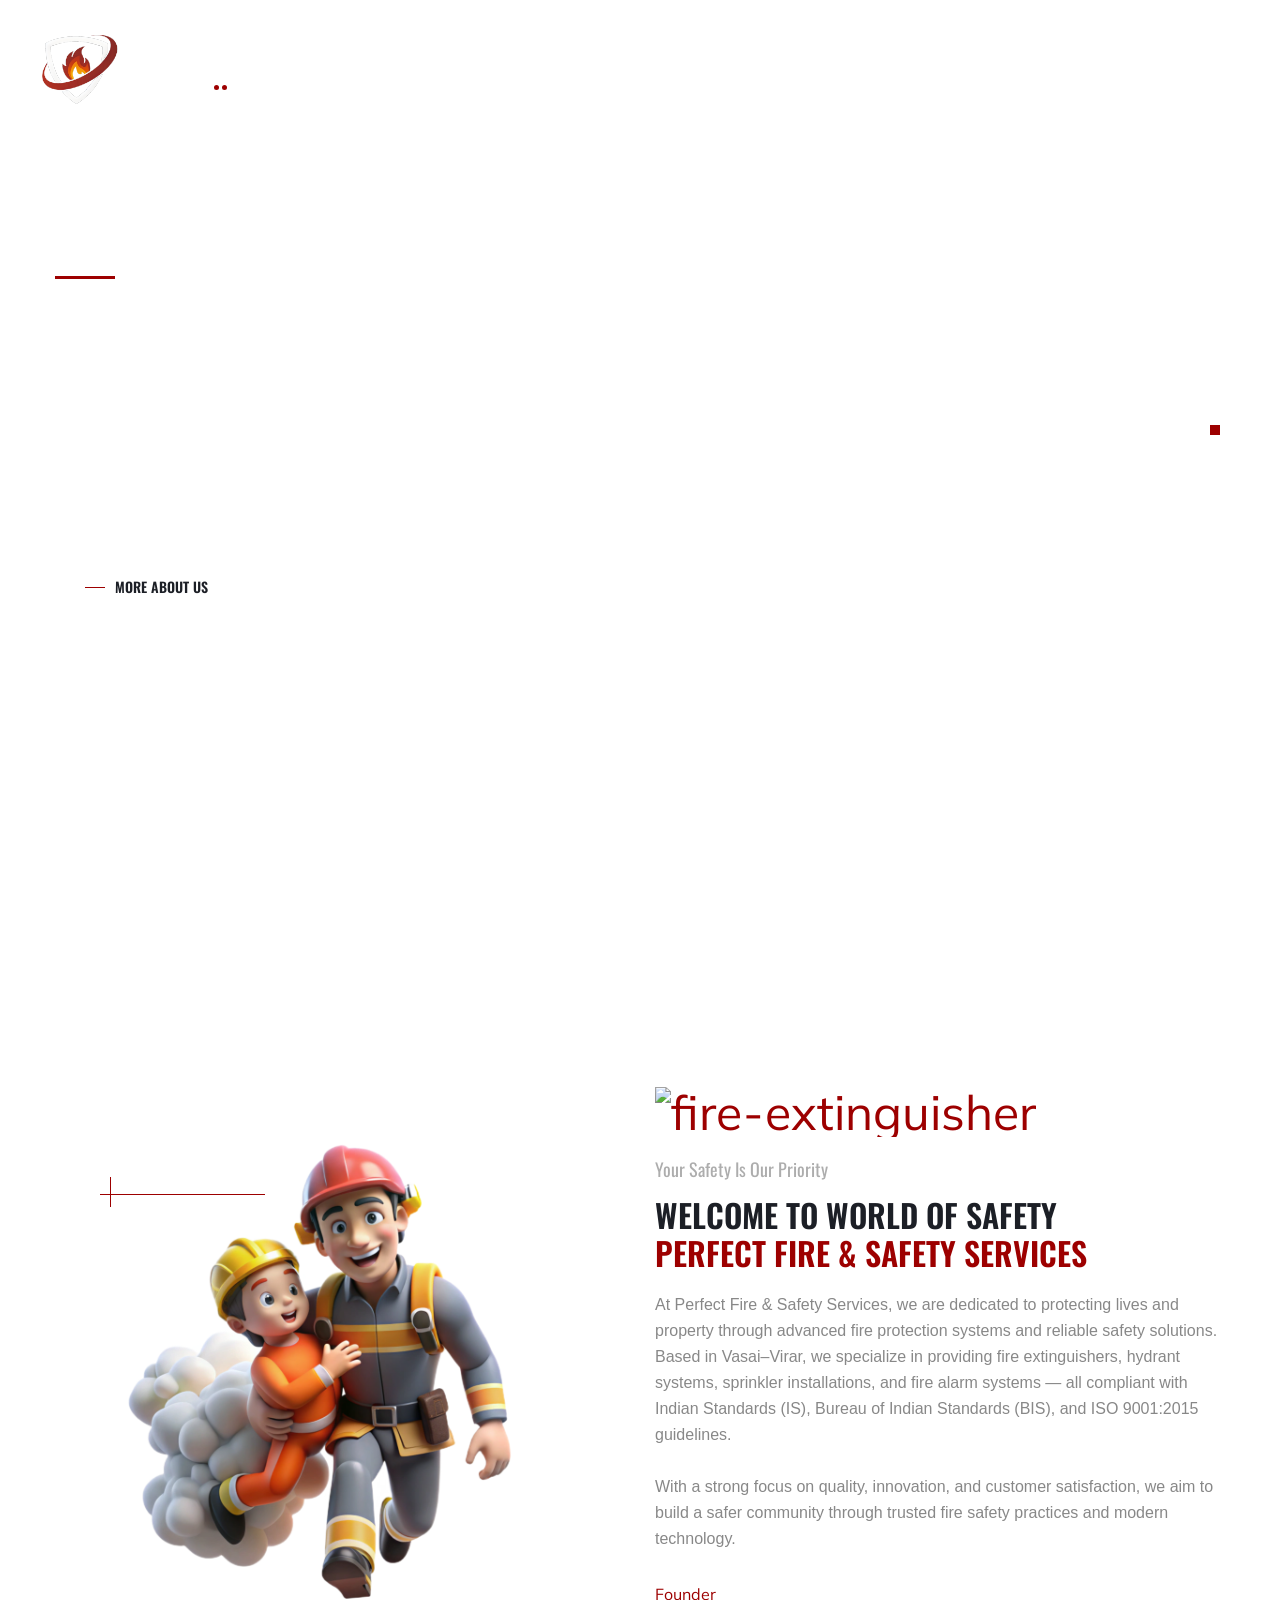
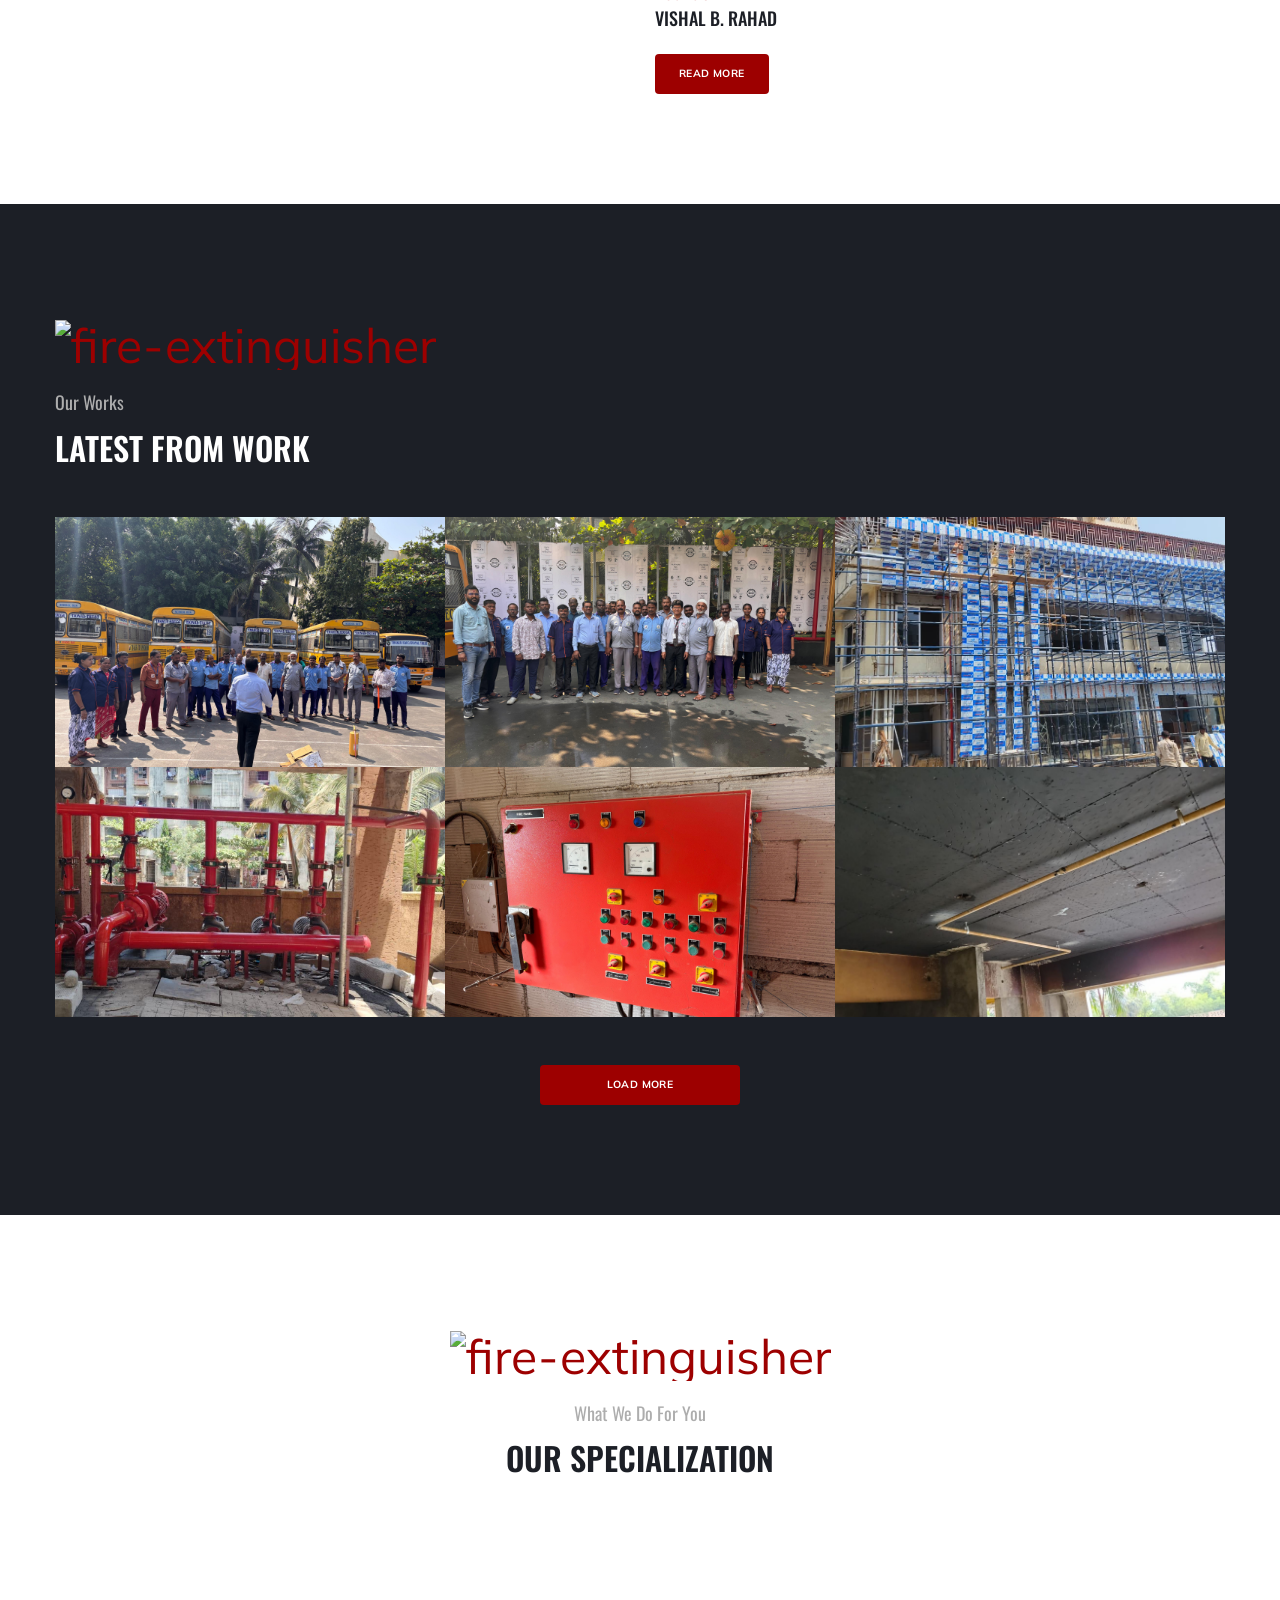
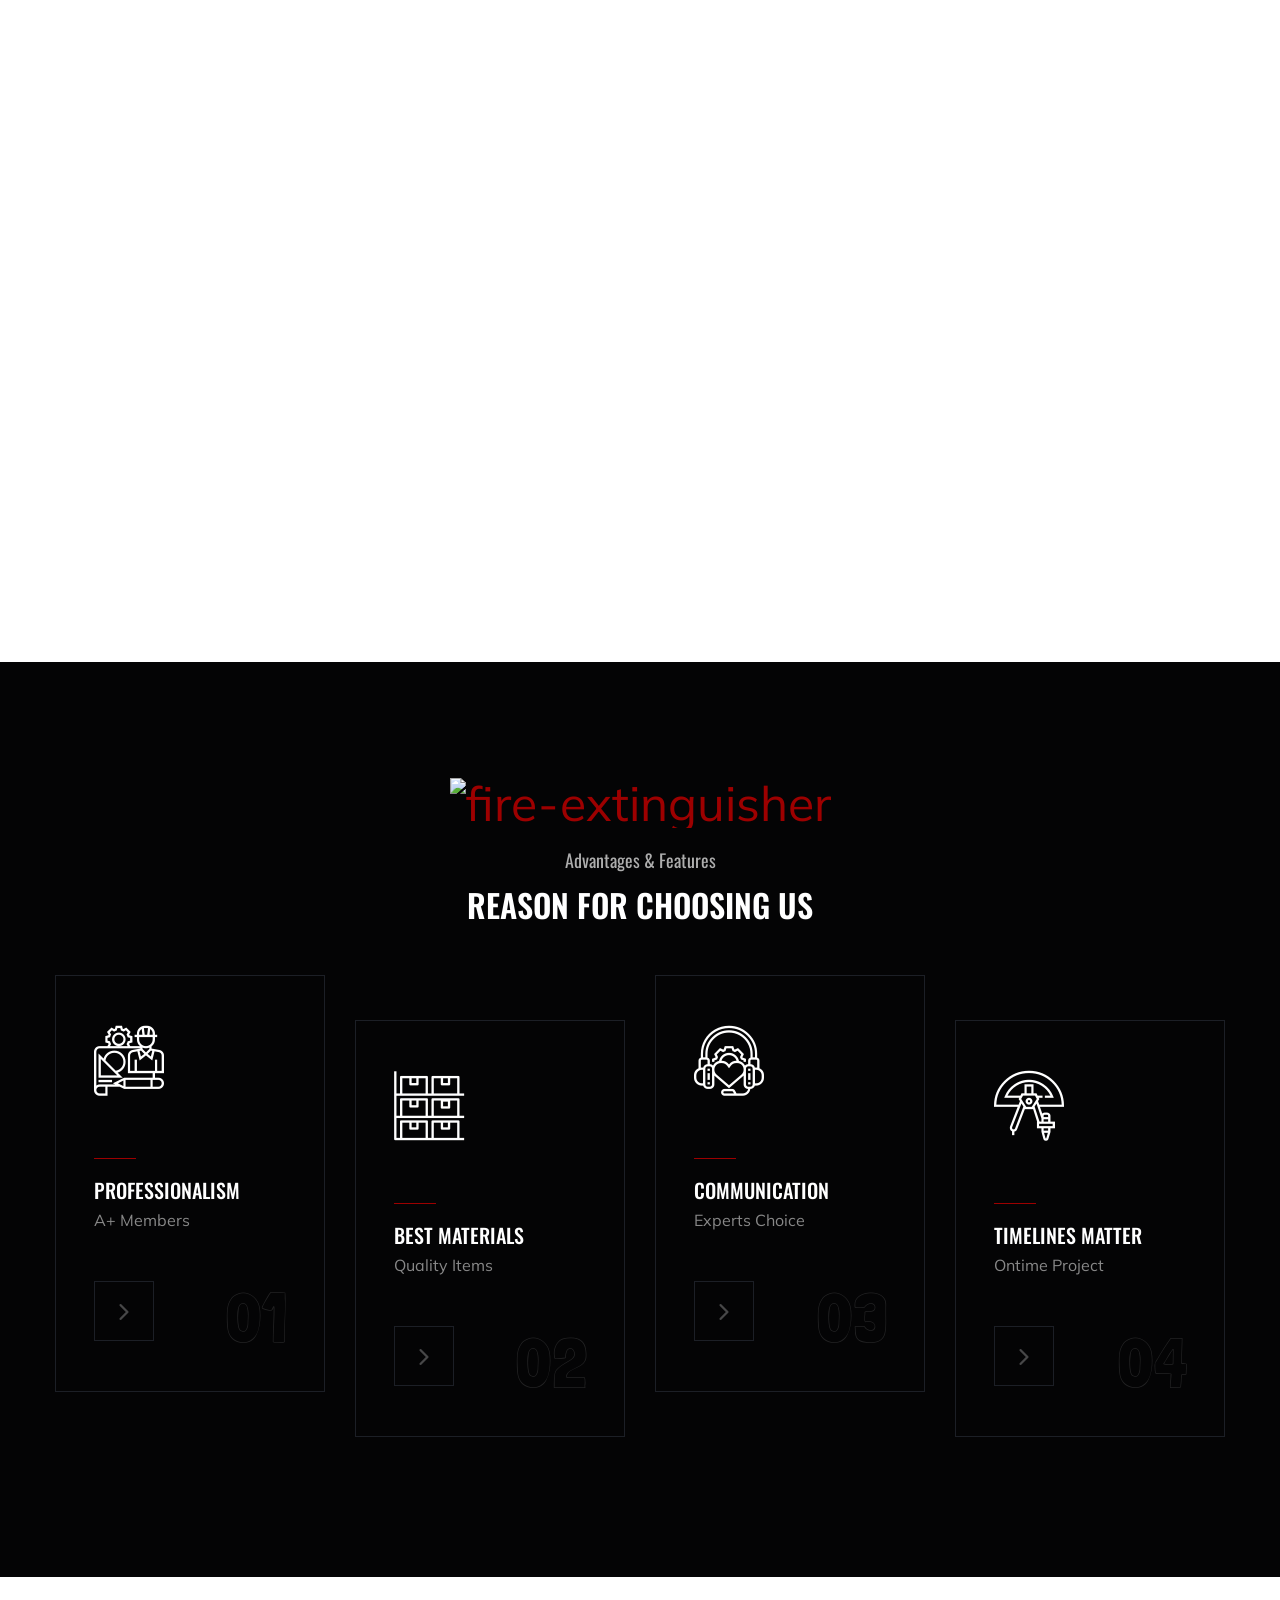
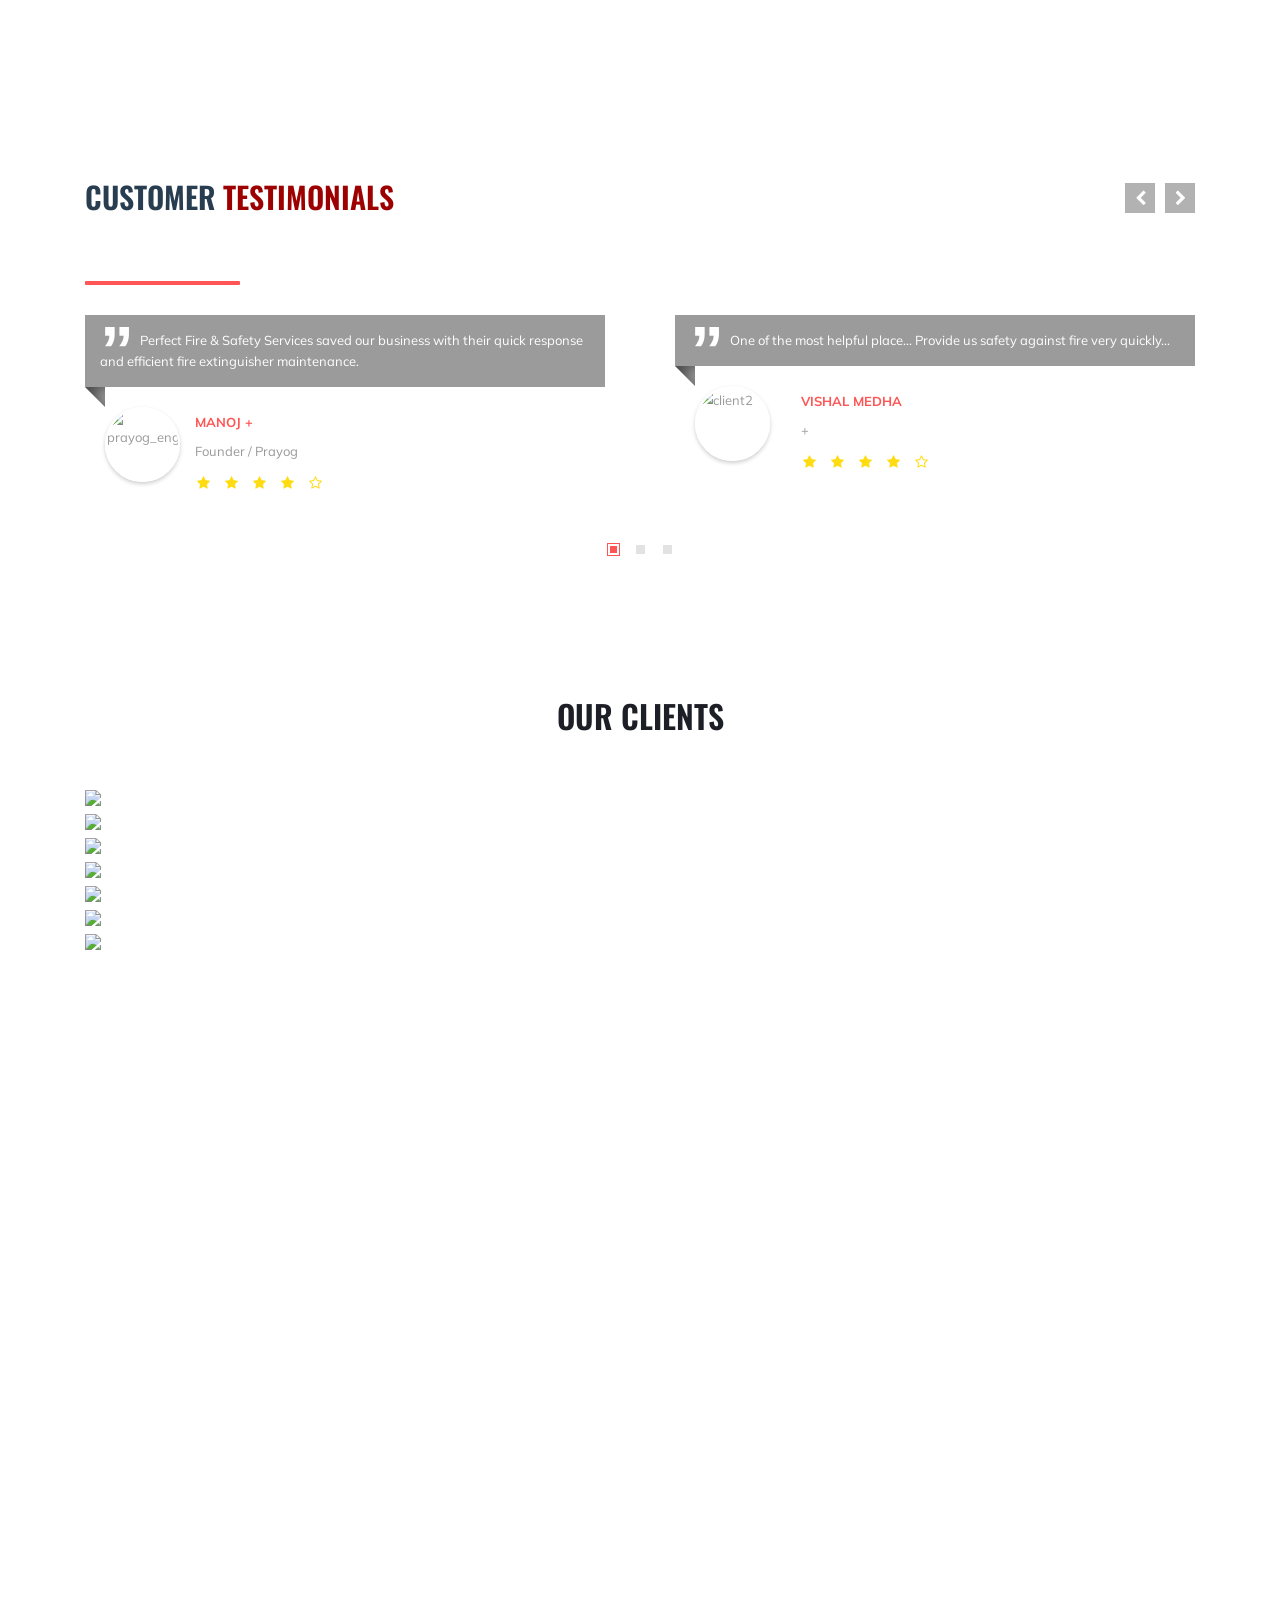
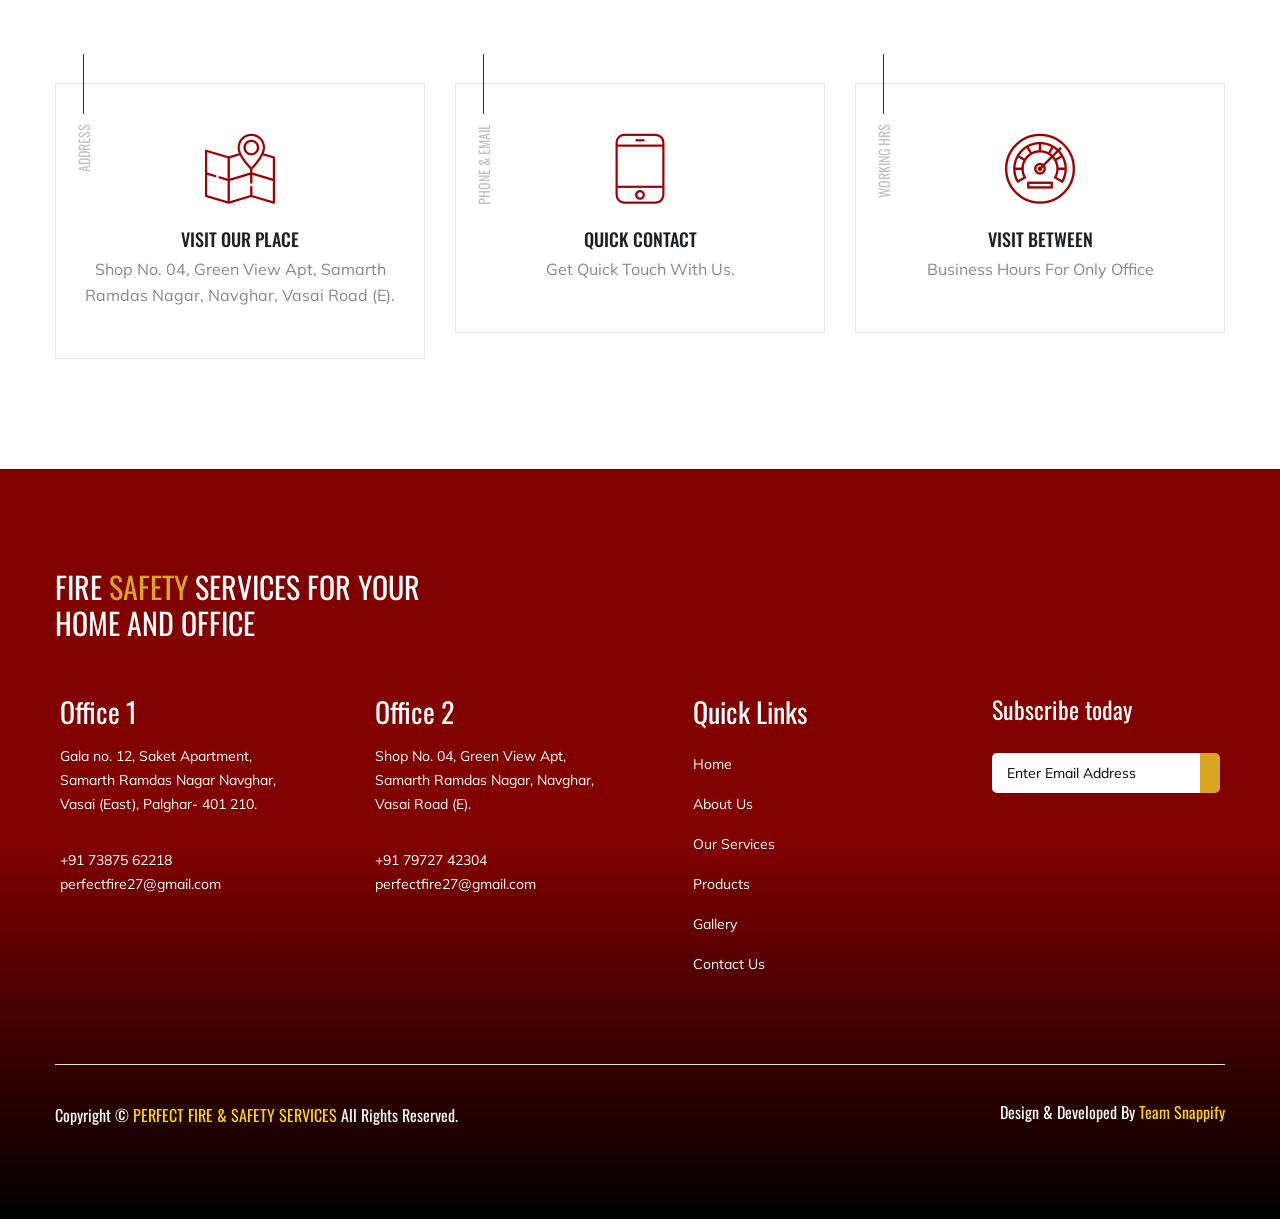
==== index.html @ 645480f3 "new code" ====
<!DOCTYPE html>
<html lang="en">
<head>
<meta charset="utf-8">
<title>Perfect Fire & Safety Services | Fire Protection & Safety Equipment in Mumbai, Palghar, Vasai-Virar, Nashik</title>
<meta name="title" content="Perfect Fire & Safety Services - Fire Extinguisher Supplier & Fire Protection Experts in Mumbai, Palghar, Vasai-Virar, Nashik">
<meta name="description" content="Perfect Fire & Safety Services is an ISO 9001:2015 certified and Maharashtra Fire Service licensed agency offering fire extinguishers, hydrant systems, sprinklers, and fire alarm installation in Mumbai, Palghar, Vasai-Virar, and Nashik. Contact us for complete fire safety solutions.">
<meta name="keywords" content="fire safety services Vasai Virar, fire extinguisher supplier Mumbai, fire hydrant system Palghar, fire alarm installation Nashik, ISO certified fire protection company, Maharashtra fire service agency, fire safety training, fire system AMC Vasai, fire protection company near me">

<!-- Stylesheets -->
<link href="css/bootstrap.css" rel="stylesheet">
<link href="css/style.css" rel="stylesheet">
<link href="css/responsive.css" rel="stylesheet">

<link rel="shortcut icon" href="/images/pfs_logo.svg" type="image/x-icon">
<link rel="icon" href="/images/pfs_logo.svg" type="image/x-icon">
<link rel="stylesheet" href="https://unicons.iconscout.com/release/v4.0.8/css/line.css">
<link rel="stylesheet" href="https://maxcdn.bootstrapcdn.com/font-awesome/4.7.0/css/font-awesome.min.css">
<!-- Responsive -->
<meta http-equiv="X-UA-Compatible" content="IE=edge">
<meta name="viewport" content="width=device-width, initial-scale=1.0, maximum-scale=1.0, user-scalable=0">
<link rel="stylesheet" href="https://unicons.iconscout.com/release/v4.0.8/css/line.css">
<!--[if lt IE 9]><script src="https://cdnjs.cloudflare.com/ajax/libs/html5shiv/3.7.3/html5shiv.js"></script><![endif]-->
<!--[if lt IE 9]><script src="js/respond.js"></script><![endif]-->
<!-- Google tag (gtag.js) -->
<script async src="https://www.googletagmanager.com/gtag/js?id=G-SD8T2NQE6H"></script>
<script>
  window.dataLayer = window.dataLayer || [];
  function gtag(){dataLayer.push(arguments);}
  gtag('js', new Date());

  gtag('config', 'G-SD8T2NQE6H');
</script>
<script type="text/javascript">
    (function(c,l,a,r,i,t,y){
        c[a]=c[a]||function(){(c[a].q=c[a].q||[]).push(arguments)};
        t=l.createElement(r);t.async=1;t.src="https://www.clarity.ms/tag/"+i;
        y=l.getElementsByTagName(r)[0];y.parentNode.insertBefore(t,y);
    })(window, document, "clarity", "script", "j3omcsha5y");
</script>

<!-- Hotjar Tracking Code for https://dakshfiresafety.in/ -->
<script>
    (function(h,o,t,j,a,r){
        h.hj=h.hj||function(){(h.hj.q=h.hj.q||[]).push(arguments)};
        h._hjSettings={hjid:3680630,hjsv:6};
        a=o.getElementsByTagName('head')[0];
        r=o.createElement('script');r.async=1;
        r.src=t+h._hjSettings.hjid+j+h._hjSettings.hjsv;
        a.appendChild(r);
    })(window,document,'https://static.hotjar.com/c/hotjar-','.js?sv=');
</script>

</head>

<body>

<div class="page-wrapper">
    <!-- Preloader -->
    <div class="loader-wrap">
        <div class="preloader"></div>
        <div class="layer layer-one"><span class="overlay"></span></div>
        <div class="layer layer-two"><span class="overlay"></span></div>        
        <div class="layer layer-three"><span class="overlay"></span></div>        
    </div>
    
    <!-- Main Header-->
    <header class="main-header">
        <!-- Header Upper -->
        <div class="header-upper style-two">
            <div class="outer-container">
                <div class="header-column">
                    <div class="logo-box">
                        <div class="logo"><a href="index.html"><img width="120px" src="/images/pfs_logo_white.svg" alt="logo" title="logo"></a></div>
                    </div>
                </div>
                <div class="header-column">
                    <div class="nav-outer">
                        <!--Mobile Navigation Toggler-->
                        <div class="mobile-nav-toggler"><span class="icon flaticon-menu-1"></span></div>
                        
                        <div class="nav-inner">

                            <!-- Main Menu -->
                            <nav class="main-menu navbar-expand-xl navbar-dark">
                                <div class="collapse navbar-collapse" id="navbarSupportedContent">
                                    
                                    <ul class="navigation">
                                        <li class="dropdown current"><a href="index.html">Home</a>
                                            <!-- <ul>
                                                <li><a href="index.html">Home  01</a></li>
                                                <li><a href="index-2.html">Home 02</a></li>
                                                <li class="dropdown"><a href="#">Home  03 - FullScreen</a>
                                                    <ul>
                                                        <li><a href="home-3-light.html">Light Version</a></li>
                                                        <li><a href="home-3-dark.html">Dark Version</a></li>
                                                    </ul>
                                                </li>
                                                <li class="dropdown"><a href="#">Home  04 - FullScreen</a>
                                                    <ul>
                                                        <li><a href="home-4-light.html">Light Version</a></li>
                                                        <li><a href="home-4-dark.html">Dark Version</a></li>
                                                    </ul>
                                                </li>
                                                <li><a href="index-5.html">Home  05 - Video</a></li>
                                            </ul> -->
                                        </li>
                                        <!-- <li class="dropdown"><a href="#">Pages</a> -->
                                            <li><a href="/about.html">About Us</a></li>
                                            <!-- <ul>
                                                <li><a href="faq.html">FAQ’s</a></li>
                                                <li><a href="comming-soon.html">Coming Soon</a></li>
                                                <li class="dropdown"><a href="#">Shop</a>
                                                    <ul>
                                                        <li><a href="shop.html">Our Products</a></li>
                                                        <li><a href="shop-single.html">Products Single</a></li>
                                                        <li><a href="shopping-cart.html">Shopping Cart</a></li>
                                                        <li><a href="checkout.html">Checkout</a></li>
                                                        <li><a href="account.html">My Account</a></li>
                                                    </ul>
                                                </li>
                                            </ul> -->
                                        </li>
                                        <li><a href="/services.html">Services</a></li>
                                        <!-- <li class="dropdown"><a href="#"></a> -->
                                            <!-- <li><a href="/products.html">Products</a></li> -->
                                            <li class="dropdown"><a href="/products.html">Products</a>
                                            <ul>
                                                <li><a href="/products.html">All Products</a></li>
                                                <li><a href="fire-extinguishers.html">Fire Extinguishers</a></li>
                                                <li><a href="fire-alarm-systems.html">Fire Alarm Systems</a></li>
                                                <li><a href="fire-hydrant-systems.html">Fire Hydrant Systems</a></li>
                                                <li><a href="sprinkler-systems.html">Sprinkler Systems</a></li>
                                                <li><a href="personal-protective-equipment.html">Personal Protective Equipment</a></li>
                                            </ul>
                                        </li>
                                            <li><a href="/gallery.html">Gallery</a></li>
                                            <!-- <ul>
                                                <li><a href="portfolio-1.html">Classic</a></li>
                                                <li><a href="portfolio-4.html">Fullwidth</a></li>
                                                <li><a href="portfolio-5.html">Masonry</a></li>
                                                <li><a href="portfolio-detail.html">Single</a></li>
                                            </ul> -->
                                        </li>
                                        <li><a href="/contact.html">Contact</a></li>
                                    </ul>
                                </div>
                            </nav><!-- Main Menu End-->

                        </div>
                    </div>
                </div>
                <div class="header-column">
                    <ul class="contact-info-one">
                        <li><a href="tel:+9173875622181"><span class="flaticon-phone-1"></span>+91 738 756 2218</a></li>
                        <li><a href="tel:+917972742304"><span class="flaticon-phone-1"></span>+91 797 274 2304</a></li>
                        <li><a href="mailto:dakshfiresafetyserv@gmail.com"><span class="flaticon-mail-1"></span>perfectfire27@gmail.com</a></li>
                    </ul>
                </div>
            
        </div>
        <!--End Header Upper-->
        <div class="sticky-header">
            <div class="auto-container">
                <div class="outer-container">
                    <div class="header-column">
                        <div class="logo-box">
                            <div class="logo"><a href="index.html"><img width="50px" src="/images/pfs_logo.svg" alt="logo" title="logo"></a></div>
                        </div>
                    </div>
                    <div class="header-column">
                        <div class="nav-outer">
                            <!--Mobile Navigation Toggler-->
                            <div class="mobile-nav-toggler"><span class="icon flaticon-menu-options"></span></div>
                            
                            <div class="nav-inner">

                                <!-- Main Menu -->
                                <nav class="main-menu navbar-expand-xl navbar-dark">
                                    
                                    <div class="collapse navbar-collapse">
                                        <ul class="navigation">
                                        </ul>
                                    </div>
                                </nav><!-- Main Menu End-->

                            </div>
                        </div>
                    </div>
                </div>
            </div>
        </div>
        <!-- Mobile Menu  -->
        <div class="mobile-menu close-menu">        
            <!--Here Menu Will Come Automatically Via Javascript / Same Menu as in Header-->
            <nav class="menu-box">            
                <div class="mob-logo-box">
                    <div class="nav-mob-logo"><a href="index.html"><img width="80%"  src="/images/pfs_logo_white.svg" alt="logo" title="logo"></a></div>
                </div>
                <ul class="navigation"><!--Keep This Empty / Menu will come through Javascript--></ul>
            </nav>
        </div><!-- End Mobile Menu -->

        <div class="nav-overlay">
            <div class="cursor"></div>
            <div class="cursor-follower"></div>
        </div>
    </header>
    <!-- End Main Header -->

    <!-- Mobile Menu  -->
    <div class="mobile-menu close-menu">
        <!--Here Menu Will Come Automatically Via Javascript / Same Menu as in Header-->
        <nav class="menu-box">            
            <ul class="navigation"><!--Keep This Empty / Menu will come through Javascript--></ul>
        </nav>
    </div><!-- End Mobile Menu -->

    <!-- Bnner Section -->
    <section class="banner-section wow fadeIn">
        <div class="swiper-container banner-slider">
            <div class="swiper-wrapper">
                <!-- Slide Item -->
                <div class="swiper-slide" style="background-image: url(https://ik.imagekit.io/teamsnappify/Slider/Desktop_-_14.png?updatedAt=1685797194750);">
                    <div class="content-outer">
                        <div class="content-box">
                            <div class="inner">
                                <h4># 1 Safety is Our Priority</h4>
                                <h1>We Focus on <br>Your Safety.</h1>
                                <div class="text">Protecting lives and property with certified fire protection systems, installation, and maintenance services across Vasai–Virar and beyond.</div>
                                <!-- <div class="text">PERFECT FIRE & SAFETY SERVICES </div> -->
                                <div class="link-box"><a id="smooth_scroll_link" href="#home_about" class="theme-btn btn-style-one"><span>More About Us</span></a></div>
                            </div>
                        </div>
                    </div>
                </div>

                <!-- Slide Item -->
                <div class="swiper-slide" style="background-image: url(https://ik.imagekit.io/teamsnappify/Slider/Desktop_-_14.png?updatedAt=1685797194750);">
                    <div class="content-outer">
                        <div class="content-box">
                            <div class="inner">
                                <h4># 2 Safeguarding Lives with Expert Fire Safety Solutions</h4>
                                <h1>Your Trusted Fire &<br>Safety Partner.</h1>
                                <div class="text">From fire alarms and hydrant systems to AMC and training, we deliver end-to-end fire protection solutions trusted by industries, builders, and hospitals in Vasai–Virar.</div>
                                <div class="link-box"><a id="smooth_scroll_link2" href="#home_about" class="theme-btn btn-style-one"><span>More About Us</span></a></div>
                            </div>
                        </div>
                    </div>
                </div>

                <!-- Slide Item -->
                <div class="swiper-slide" style="background-image: url(https://ik.imagekit.io/teamsnappify/Slider/Desktop_-_14.png?updatedAt=1685797194750);">
                    <div class="content-outer">
                        <div class="content-box">
                            <div class="inner">
                                <h4># 3 We Provides Workshops and Seminars</h4>
                                <h1>Prevent Fire, <br>Save Life.</h1>
                                <div class="text">An ISO 9001:2015 certified and Maharashtra Fire Service licensed agency, delivering reliable, compliant, and innovative fire safety systems across Vasai–Virar.</div>
                                <div class="link-box"><a id="smooth_scroll_link3" href="#home_about" class="theme-btn btn-style-one"><span>Explore Our Services</span></a></div>
                            </div>
                        </div>
                    </div>
                </div>

            </div>
        </div>
        <div class="banner-slider-pagination"></div>
    </section>
    <!-- End Bnner Section -->

    <!-- Intro Section -->
    <section class="intro-section">
        <div class="auto-container " id="home_about">
            <div class="row align-items-center">
                <div class="col-lg-6">
                    <div class="image-wrap">
                        <!-- <div class="image js-tilt wow fadeInUp" data-wow-delay="300ms"><img width="400px" src="https://ik.imagekit.io/teamsnappify/demophotos/engineer-inspection-fire-extinguisher-fire-hose-ready-use-event-fire-safety-first-concept_545582-998-transformed.jpeg?updatedAt=1694251618458" alt=""></div>
                        <div class="image js-tilt wow fadeInUp" data-wow-delay="600ms"><img src="./images/Doc/ab3.jpeg" alt=""></div>
                        <div class="image js-tilt wow fadeInUp" data-wow-delay="300ms"><img width="400px" src="https://ik.imagekit.io/teamsnappify/demophotos/Real-Fire-Pump-AdobeStock_89746396-e1536170095366.jpeg?updatedAt=1694253976719" alt=""></div> -->
                        <div class="image js-tilt wow fadeInUp" data-wow-delay="600ms">
                        <img src="/images/resource/3d.png" />
                    </div>
                    </div>
                </div>
                <div class="col-lg-6 intro-block">
                    <div class="sec-title">
                        <div class="sec-title-icon"><img src="https://ik.imagekit.io/teamsnappify/fire-extinguisher.png?updatedAt=1695547439722" alt="fire-extinguisher"></div>
                        <h4>Your Safety is Our Priority</h4>
                        <h1>Welcome to World Of Safety <br><span>PERFECT FIRE & SAFETY SERVICES </span></h1>
                        <div class="text wow fadeInUp" data-wow-delay="300ms">
                           At Perfect Fire & Safety Services, we are dedicated to protecting lives and property through advanced fire protection systems and reliable safety solutions. Based in Vasai–Virar, we specialize in providing fire extinguishers, hydrant systems, sprinkler installations, and fire alarm systems — all compliant with Indian Standards (IS), Bureau of Indian Standards (BIS), and ISO 9001:2015 guidelines.
                            <!-- Welcome to PERFECT FIRE & SAFETY SERVICES , your premier destination for all your fire and safety needs. Our core mission is to ensure the safety and security of lives and assets by delivering exceptional fire prevention, protection, and safety solutions.  -->
                            <br/> <br/>
                            With a strong focus on quality, innovation, and customer satisfaction, we aim to build a safer community through trusted fire safety practices and modern technology.
                        </div>
                    </div>
                    <ul class="list wow fadeInUp" data-wow-delay="600ms">
                        <!-- <li><span class="flaticon-triangle"></span>Our power of choice is untrammelled</li>
                        <li><span class="flaticon-triangle"></span>Able to do what we like best</li>
                        <li><span class="flaticon-triangle"></span>The obligations of business holds</li> -->
                    </ul>
                    <!-- <div class="signature"><img src="images/resource/sign.png" alt=""></div> -->
                    <div class="designation"><a>Founder</a></div>
                    <div class="author">
                        <div class="author-title">Vishal B. Rahad  </div>
                    </div>
                    <a href="./about.html" class="btn btn-danger">Read More</a>
                </div>
            </div>
        </div>
    </section>

    <!-- Projects Section -->
   <section class="projects-section">
        <div class="auto-container">
            <div class="top-content">
                <div class="row m-0 justify-content-md-between align-items-end">
                    <div class="sec-title light">
                        <div class="sec-title-icon"><img src="https://ik.imagekit.io/teamsnappify/fire-extinguisher.png?updatedAt=1695547439722"  alt="fire-extinguisher"></span></div>
                        <h4>Our Works</h4>
                        <h1>Latest From Work</h1>
                    </div>
                    <!-- <div class="project-filter-btn">
                        <select class="filters-select selectmenu">
                            <option value="*">All Works</option>
                            <option value=".category-1">Building</option>
                            <option value=".category-2">Commercial</option>
                            <option value=".category-3">Planning </option>
                            <option value=".category-4">Residential Design</option>
                        </select>
                    </div> -->
                </div>
            </div>
                    
            <div class="sortable-masonry-two">
                
                <div class="items-container row">
                    <div class="gallery-block col-lg-4 col-md-6 element-item category-2 category-1 " data-category="category-1">
                        <div class="image">
                            <img src="/images/PFIMAGES/home1.jpeg" alt="demo_image">
                            <div class="overlay">
                                <div class="caption-title"><a href="./portfolio-5.html">Fire Safety Demo to Hospital staff</a></div>
                                <!-- <div class="date">2018</div> -->
                                <div class="zoom-btn"><a data-fancybox="example gallery" href="/images/PFIMAGES/home1.jpeg"><span class="flaticon-expand"></span></a></div>
                            </div>
                        </div>
                    </div>
                    <div class="gallery-block col-lg-4 col-md-6 element-item metalloid " data-category="category-2">
                        <div class="image">
                            <img src="/images/PFIMAGES/home2.jpeg" alt="demo_image">
                            <div class="overlay">
                                <div class="caption-title"><a href="./portfolio-5.html">Demo at Residential Buildings</a></div>
                                <!-- <div class="date">2018</div> -->
                                <div class="zoom-btn"><a data-fancybox="example gallery" href="/images/PFIMAGES/home2.jpeg"><span class="flaticon-expand"></span></a></div>
                            </div>
                        </div>
                    </div>
                    <div class="gallery-block col-lg-4 col-md-6 element-item category-4 category-1 " data-category="category-3">
                        <div class="image">
                            <img src="/images/PFIMAGES/home3.jpeg" alt="demo_image">
                            <div class="overlay">
                                <div class="caption-title"><a href="./portfolio-5.html">Demo at Residential Buildings</a></div>
                                <!-- <div class="date">2018</div> -->
                                <div class="zoom-btn"><a data-fancybox="example gallery" href="/images/PFIMAGES/home3.jpeg"><span class="flaticon-expand"></span></a></div>
                            </div>
                        </div>
                    </div>
                    <div class="gallery-block col-lg-4 col-md-6 element-item category-4 category-1 " data-category="category-4">
                        <div class="image">
                            <img src="/images/PFIMAGES/home4.jpeg" alt="demo_image">
                            <div class="overlay">
                                <div class="caption-title"><a href="./portfolio-5.html">Fire Safety Demo to Security Staff</a></div>
                                <!-- <div class="date">2018</div> -->
                                <div class="zoom-btn"><a data-fancybox="example gallery" href="/images/PFIMAGES/home4.jpeg"><span class="flaticon-expand"></span></a></div>
                            </div>
                        </div>
                    </div>
                    <div class="gallery-block col-lg-4 col-md-6 element-item category-2 category-1 " data-category="category-5">
                        <div class="image">
                            <img src="/images/PFIMAGES/home5.jpeg" alt="demo_image">
                            <div class="overlay">
                                <div class="caption-title"><a href="./portfolio-5.html">Fire Safety Demo to Industurial staff</a></div>
                                <!-- <div class="date">2018</div> -->
                                <div class="zoom-btn"><a data-fancybox="example gallery" href="/images/PFIMAGES/home5.jpeg"><span class="flaticon-expand"></span></a></div>
                            </div>
                        </div>
                    </div>
                    <div class="gallery-block col-lg-4 col-md-6 element-item category-3 category-1 " data-category="category-6">
                        <div class="image">
                            <img src="/images/PFIMAGES/home6.jpeg" alt="demo_image">
                            <div class="overlay">
                                <div class="caption-title"><a href="./portfolio-5.html">Demo at Residential Buildings</a></div>
                                <!-- <div class="date">2018</div> -->
                                <div class="zoom-btn"><a data-fancybox="example gallery" href="/images/PFIMAGES/home6.jpeg"><span class="flaticon-expand"></span></a></div>
                            </div>
                        </div>
                    </div>
                </div>                
            </div>
        </div>
        <a href="./gallery.html" class="btn btn-danger read_more mt-5">Load More</a>
    </section> 

    <!-- Spacialization Section Two -->
    <section class="specialization-section-two">
        <div class="auto-container">
            <div class="sec-title text-center">
                <div class="sec-title-icon"><img src="https://ik.imagekit.io/teamsnappify/fire-extinguisher.png?updatedAt=1695547439722" alt="fire-extinguisher"></span></div>
                <h4>What We Do For You</h4>
                <h1>Our Specialization</h1>
            </div>
            <div class="row">
                          <!-- Specialize Block Two -->
                          <div class="col-lg-4 specialize-block-two">
                            <div class="inner-box wow fadeInUp" data-wow-delay="600ms">
                                <div class="image">
                                    <img src="https://ik.imagekit.io/teamsnappify/5358243.jpg?updatedAt=1694321851769" alt="fast_service">
                                    <div class="icon-box"><span class="flaticon-crane"></span></div>
                                </div>
                                <div class="lower-content">
                                    <h4>FASTEST SERVICE</h4>
                                    <div class="text">At our company, we take pride in offering the fastest service without compromising on quality.</div>
                                    <!-- <div class="link-btn"><a href="#" class="theme-btn btn-style-five"><span>Read More</span></a></div> -->
                                </div>
                            </div>
                        </div>
                <!-- Specialize Block Two -->
                <div class="col-lg-4 specialize-block-two">
                    <div class="inner-box wow fadeInUp" data-wow-delay="300ms">
                        <div class="image">
                            <img src="/images/PFIMAGES/highlight.jpeg" alt="awareness_demo">
                            <div class="icon-box"><span class="fa fa-free-code-camp"></span></div>
                        </div>
                        <div class="lower-content">
                            <h4>FIRE AND SAFETY AWARENESS DEMOS</h4>
                            <div class="text para_cont">We conduct interactive fire and safety awareness demos to educate individuals, employees, and communities on fire safety measures, emergency evacuation plans, and best practices for preventing fire hazards.</div>
                            <!-- <div class="link-btn"><a href="#" class="theme-btn btn-style-five"><span>Read More</span></a></div> -->
                        </div>
                    </div>
                </div>
                <!-- Specialize Block Two -->
                <div class="col-lg-4 specialize-block-two">
                    <div class="inner-box wow fadeInUp" data-wow-delay="900ms">
                        <div class="image">
                            <img src="https://ik.imagekit.io/teamsnappify/53582431.jpg?updatedAt=1694321851698" alt="27/7 availability">
                            <div class="icon-box"><span class="fa fa-clock-o"></span></div>
                        </div>
                        <div class="lower-content">
                            <h4>24/7 AVAILABILITY ON CALL</h4>
                            <div class="text">Denounce with righteous indignation & <br>demoralized the charms. </div>
                            <!-- <div class="link-btn"><a href="#" class="theme-btn btn-style-five"><span>Read More</span></a></div> -->
                        </div>
                    </div>
                </div>
            </div>
        </div>
    </section>

    <!-- Advantage Section -->
    <section class="advantage-section" style="background-image:url(https://ik.imagekit.io/teamsnappify/bg-3.jpg?updatedAt=1695541959210)">
        <div class="auto-container">
            <div class="sec-title light text-center">
                <div class="sec-title-icon"><img src="https://ik.imagekit.io/teamsnappify/fire-extinguisher.png?updatedAt=1695547439722" alt="fire-extinguisher"></span></div>
                <h4>Advantages & Features</h4>
                <h1>Reason For Choosing Us</h1>
            </div>
            <div class="row">
                <!-- Advantage Block -->
                <div class="col-lg-3 advantage-block">
                    <div class="inner-box wow fadeInUp" data-wow-delay="300ms">
                        <div class="icon-box"><span class="flaticon-blueprint"></span></div>
                        <h4>Professionalism</h4>
                        <div class="text">A+ Members</div>
                        <div class="link-btn"><a href="#" class="theme-btn"><span class="flaticon-arrow"></span></a></div>
                        <div class="count">01</div>
                    </div>
                </div>
                <!-- Advantage Block -->
                <div class="col-lg-3 advantage-block">
                    <div class="inner-box wow fadeInUp" data-wow-delay="600ms">
                        <div class="icon-box"><span class="flaticon-shelf"></span></div>
                        <h4>Best Materials</h4>
                        <div class="text">Quality Items</div>
                        <div class="link-btn"><a href="#" class="theme-btn"><span class="flaticon-arrow"></span></a></div>
                        <div class="count">02</div>
                    </div>
                </div>
                <!-- Advantage Block -->
                <div class="col-lg-3 advantage-block">
                    <div class="inner-box wow fadeInUp" data-wow-delay="300ms">
                        <div class="icon-box"><span class="flaticon-heart"></span></div>
                        <h4>Communication </h4>
                        <div class="text">Experts Choice</div>
                        <div class="link-btn"><a href="#" class="theme-btn"><span class="flaticon-arrow"></span></a></div>
                        <div class="count">03</div>
                    </div>
                </div>
                <!-- Advantage Block -->
                <div class="col-lg-3 advantage-block">
                    <div class="inner-box wow fadeInUp" data-wow-delay="600ms">
                        <div class="icon-box"><span class="flaticon-ruler"></span></div>
                        <h4>Timelines Matter</h4>
                        <div class="text">Ontime Project</div>
                        <div class="link-btn"><a href="#" class="theme-btn"><span class="flaticon-arrow"></span></a></div>
                        <div class="count">04</div>
                    </div>
                </div>
            </div>
        </div>
    </section>

    <!-- Our Team Section -->
    <!-- <section class="our-team-section">
        <div class="auto-container">
            <span class="grey-bg"></span>
            <div class="row">
                <div class="col-lg-4">
                    <div class="sec-title mb-30">
                        <div class="sec-title-icon"><img src="https://ik.imagekit.io/teamsnappify/fire-extinguisher.png?updatedAt=1695547439722"></span></div>
                        <h4>Who Behind Us</h4>
                        <h1>Meet Our Team</h1>
                        <div class="text">Ever undertakes laborious physical exercise <br>obtain some advantage.</div>
                    </div>
                    <div class="link-btn mb-40"><a href="#" class="theme-btn btn-style-two"><span>All Members</span></a></div>
                </div>
                <div class="col-lg-8">
                    <div class="row">
                        <div class="col-lg-6 col-md-6 team-block-one">
                            <div class="inner-box wow fadeInUp" data-wow-delay="300ms">
                                <ul class="social-icon">
                                    <li><a href="#"><span class="fa fa-facebook"></span></a></li>
                                    <li><a href="#"><span class="fa fa-twitter"></span></a></li>
                                    <li><a href="#"><span class="fa fa-linkedin"></span></a></li>
                                    <li><a href="#"><span class="fa fa-feed"></span></a></li>
                                </ul>
                                <div class="image"><img src="images/resource/team-1.jpg" alt=""></div>
                                <div class="author-title"><a href="#">Alison Fletcher</a></div>
                                <div class="designation">CEO & Founder</div>
                            </div>
                        </div>
                        <div class="col-lg-6 col-md-6 team-block-one">
                            <div class="inner-box wow fadeInUp" data-wow-delay="600ms">
                                <ul class="social-icon">
                                    <li><a href="#"><span class="fa fa-facebook"></span></a></li>
                                    <li><a href="#"><span class="fa fa-twitter"></span></a></li>
                                    <li><a href="#"><span class="fa fa-linkedin"></span></a></li>
                                    <li><a href="#"><span class="fa fa-feed"></span></a></li>
                                </ul>
                                <div class="image"><img src="images/resource/team-2.jpg" alt=""></div>
                                <div class="author-title"><a href="#">Keevin M Fernando</a></div>
                                <div class="designation">Vice President</div>
                            </div>
                        </div>
                        <div class="col-lg-6 col-md-6 team-block-one">
                            <div class="inner-box wow fadeInUp" data-wow-delay="300ms">
                                <ul class="social-icon">
                                    <li><a href="#"><span class="fa fa-facebook"></span></a></li>
                                    <li><a href="#"><span class="fa fa-twitter"></span></a></li>
                                    <li><a href="#"><span class="fa fa-linkedin"></span></a></li>
                                    <li><a href="#"><span class="fa fa-feed"></span></a></li>
                                </ul>
                                <div class="image"><img src="images/resource/team-3.jpg" alt=""></div>
                                <div class="author-title"><a href="#">Robert WilliamSon</a></div>
                                <div class="designation">Project Manager</div>
                            </div>
                        </div>
                        <div class="col-lg-6 col-md-6 team-block-one">
                            <div class="inner-box wow fadeInUp" data-wow-delay="600ms">
                                <ul class="social-icon">
                                    <li><a href="#"><span class="fa fa-facebook"></span></a></li>
                                    <li><a href="#"><span class="fa fa-twitter"></span></a></li>
                                    <li><a href="#"><span class="fa fa-linkedin"></span></a></li>
                                    <li><a href="#"><span class="fa fa-feed"></span></a></li>
                                </ul>
                                <div class="image"><img src="images/resource/team-4.jpg" alt=""></div>
                                <div class="author-title"><a href="#">Michel D Cooper</a></div>
                                <div class="designation">project Manager</div>
                            </div>
                        </div>
                    </div>
                </div>
            </div>
        </div>
    </section> -->

    <!-- Testimonial Section Two -->
    <!-- <section class="testimonial-section-two">
        <div class="auto-container">
            <div class="sec-title light text-center">
                <div class="sec-title-icon"><img src="https://ik.imagekit.io/teamsnappify/fire-extinguisher.png?updatedAt=1695547439722"></span></div>
                <h4>Testimonials</h4>
                <h1>Words From Our Customers</h1>
            </div>
            <div class="three-item-carousel owl-carousel owl-theme owl-nav-none owl-dot-style-one">
                <div class="testimonial-block-two">
                    <div class="inner-box">
                        <div class="quote">
                            <span class="flaticon-quote"></span>
                        </div>
                        <div class="text">Your guys are great knowledgeable, <br> well experienced, efficient and neat. A <br>true to work with intexure.</div>
                        <ul class="rating">
                            <li><a href="#"><i class="fa fa-star"></i></a></li>
                            <li><a href="#"><i class="fa fa-star"></i></a></li>
                            <li><a href="#"><i class="fa fa-star"></i></a></li>
                            <li><a href="#"><i class="fa fa-star"></i></a></li>
                            <li><a href="#"><i class="fa fa-star-half-o"></i></a></li>
                        </ul>
                        <div class="author-title">Z. Gartrell Wright</div>
                        <div class="overlay">
                            <div class="author"><img src="images/resource/thumb-9.jpg" alt=""></div>
                            <div class="quote">
                                <span class="flaticon-quote"></span>
                            </div>
                            <div class="text">Your guys are great knowledgeable, <br> well experienced, efficient and neat. A <br>true to work with intexure.</div>
                            <ul class="rating">
                                <li><a href="#"><i class="fa fa-star"></i></a></li>
                                <li><a href="#"><i class="fa fa-star"></i></a></li>
                                <li><a href="#"><i class="fa fa-star"></i></a></li>
                                <li><a href="#"><i class="fa fa-star"></i></a></li>
                                <li><a href="#"><i class="fa fa-star-half-o"></i></a></li>
                            </ul>
                            <div class="author-title">Z. Gartrell Wright</div>
                        </div>
                    </div>
                </div>
                <div class="testimonial-block-two">
                    <div class="inner-box">
                        <div class="quote">
                            <span class="flaticon-quote"></span>
                        </div>
                        <div class="text">Indignation & dislike men who are so <br>beguiled and demoralizeds by the charms <br>ofpleasure of the moment.</div>
                        <ul class="rating">
                            <li><a href="#"><i class="fa fa-star"></i></a></li>
                            <li><a href="#"><i class="fa fa-star"></i></a></li>
                            <li><a href="#"><i class="fa fa-star"></i></a></li>
                            <li><a href="#"><i class="fa fa-star"></i></a></li>
                            <li><a href="#"><i class="fa fa-star"></i></a></li>
                        </ul>
                        <div class="author-title">Cathrine Wagner</div>
                        <div class="overlay">
                            <div class="author"><img src="images/resource/thumb-10.jpg" alt=""></div>
                            <div class="quote">
                                <span class="flaticon-quote"></span>
                            </div>
                            <div class="text">Indignation & dislike men who are so <br>beguiled and demoralizeds by the charms <br>ofpleasure of the moment.</div>
                            <ul class="rating">
                                <li><a href="#"><i class="fa fa-star"></i></a></li>
                                <li><a href="#"><i class="fa fa-star"></i></a></li>
                                <li><a href="#"><i class="fa fa-star"></i></a></li>
                                <li><a href="#"><i class="fa fa-star"></i></a></li>
                                <li><a href="#"><i class="fa fa-star"></i></a></li>
                            </ul>
                            <div class="author-title">Cathrine Wagner</div>
                        </div>
                    </div>
                </div>
                <div class="testimonial-block-two">
                    <div class="inner-box">
                        <div class="quote">
                            <span class="flaticon-quote"></span>
                        </div>
                        <div class="text">Same as saying through shrinking <br> from all pain these cases are perfectly <br> simple easy to distinguish.</div>
                        <ul class="rating">
                            <li><a href="#"><i class="fa fa-star"></i></a></li>
                            <li><a href="#"><i class="fa fa-star"></i></a></li>
                            <li><a href="#"><i class="fa fa-star"></i></a></li>
                            <li><a href="#"><i class="fa fa-star"></i></a></li>
                            <li><a href="#"><i class="fa fa-star"></i></a></li>
                        </ul>
                        <div class="author-title">Cuthbert Brain</div>
                        <div class="overlay">
                            <div class="author"><img src="images/resource/thumb-11.jpg" alt=""></div>
                            <div class="quote">
                                <span class="flaticon-quote"></span>
                            </div>
                            <div class="text">Same as saying through shrinking <br> from all pain these cases are perfectly <br> simple easy to distinguish.</div>
                            <ul class="rating">
                                <li><a href="#"><i class="fa fa-star"></i></a></li>
                                <li><a href="#"><i class="fa fa-star"></i></a></li>
                                <li><a href="#"><i class="fa fa-star"></i></a></li>
                                <li><a href="#"><i class="fa fa-star"></i></a></li>
                                <li><a href="#"><i class="fa fa-star"></i></a></li>
                            </ul>
                            <div class="author-title">Cuthbert Brain</div>
                        </div>
                    </div>
                </div>
            </div>
        </div>
    </section> -->


        <!-- Testimonial Section -->
        <div class="container testimonial_con">
            <div class="row">
                <div class="col-sm-12">
                    <div id="myCarousel" class="carousel slide" data-ride="carousel">
                        <h2 class="testi_heading">Customer <b>Testimonials</b></h2>
                        <!-- Carousel indicators -->
                        <ol class="carousel-indicators">
                            <li data-target="#myCarousel" data-slide-to="0" class="active"></li>
                            <li data-target="#myCarousel" data-slide-to="1"></li>
                            <li data-target="#myCarousel" data-slide-to="2"></li>
                        </ol>
                        <!-- Wrapper for carousel items -->
                        <div class="carousel-inner">
                            <div class="carousel-item active">
                                <div class="row">
                                    <div class="col-sm-6">
                                        <div class="testimonial">
                                            <p>Perfect Fire & Safety Services saved our business with their quick response and efficient fire extinguisher maintenance.</p>
                                        </div>
                                        <div class="media">
                                            <img class="object-fit-cover" src="https://prayogengg.co.in/imgs/logo-old.jpg" class="mr-3" alt="prayog_engg_solutions">
                                            <div class="media-body">
                                                <div class="overview">
                                                    <div class="name"><b>Manoj +</b></div>
                                                    <div class="details">Founder / Prayog</div>
                                                    <div class="star-rating">
                                                        <ul class="list-inline">
                                                            <li class="list-inline-item"><i class="fa fa-star"></i></li>
                                                            <li class="list-inline-item"><i class="fa fa-star"></i></li>
                                                            <li class="list-inline-item"><i class="fa fa-star"></i></li>
                                                            <li class="list-inline-item"><i class="fa fa-star"></i></li>
                                                            <li class="list-inline-item"><i class="fa fa-star-o"></i>
                                                            </li>
                                                        </ul>
                                                    </div>
                                                </div>
                                            </div>
                                        </div>
                                    </div>
                                    <div class="col-sm-6">
                                        <div class="testimonial">
                                            <p>One of the most helpful place...
                                                Provide us safety against fire very quickly...</p>
                                        </div>
                                        <div class="media">
                                            <img src="https://lh3.googleusercontent.com/a-/ALV-UjUIAy7he8vQY3tB7m8itT-jNRZCi8_kcPZREmZQAC75dQU=w66-h66-p-rp-mo-br100" class="mr-3" alt="client2">
                                            <div class="media-body">
                                                <div class="overview">
                                                    <div class="name"><b>Vishal Medha</b></div>
                                                    <div class="details">+</div>
                                                    <div class="star-rating">
                                                        <ul class="list-inline">
                                                            <li class="list-inline-item"><i class="fa fa-star"></i></li>
                                                            <li class="list-inline-item"><i class="fa fa-star"></i></li>
                                                            <li class="list-inline-item"><i class="fa fa-star"></i></li>
                                                            <li class="list-inline-item"><i class="fa fa-star"></i></li>
                                                            <li class="list-inline-item"><i class="fa fa-star-o"></i>
                                                            </li>
                                                        </ul>
                                                    </div>
                                                </div>
                                            </div>
                                        </div>
                                    </div>
                                </div>
                            </div>
                            <div class="carousel-item">
                                <div class="row">
                                    <div class="col-sm-6">
                                        <div class="testimonial">
                                            <p>The best fire & safety service i have ever received. Thank you Daksh fire & safely service👍🏻</p>
                                        </div>
                                        <div class="media">
                                            <img src="https://lh3.googleusercontent.com/a-/ALV-UjUhOxDcgF8tWifXqoHXrth9T-hbMMt_KXy7nnZ8r1g_Qw=w66-h66-p-rp-mo-br100" class="mr-3" alt="client3">
                                            <div class="media-body">
                                                <div class="overview">
                                                    <div class="name"><b>Nikhil Patel</b></div>
                                                    <div class="details"></div>
                                                    <div class="star-rating">
                                                        <ul class="list-inline">
                                                            <li class="list-inline-item"><i class="fa fa-star"></i></li>
                                                            <li class="list-inline-item"><i class="fa fa-star"></i></li>
                                                            <li class="list-inline-item"><i class="fa fa-star"></i></li>
                                                            <li class="list-inline-item"><i class="fa fa-star"></i></li>
                                                            <li class="list-inline-item"><i class="fa fa-star-o"></i>
                                                            </li>
                                                        </ul>
                                                    </div>
                                                </div>
                                            </div>
                                        </div>
                                    </div>
                                    <div class="col-sm-6">
                                        <div class="testimonial">
                                            <p>A great initiative and most helpful and concerns for your safety.</p>
                                        </div>
                                        <div class="media">
                                            <img src="https://lh3.googleusercontent.com/a-/ALV-UjX_eidZr1MD0JvHVLpU5m3jnyQtLGQP_-xWOvkMEqbm2bY=w66-h66-p-rp-mo-br100" class="mr-3" alt="client4">
                                            <div class="media-body">
                                                <div class="overview">
                                                    <div class="name"><b>Arya Dhodi</b></div>
                                                    <div class="details"></div>
                                                    <div class="star-rating">
                                                        <ul class="list-inline">
                                                            <li class="list-inline-item"><i class="fa fa-star"></i></li>
                                                            <li class="list-inline-item"><i class="fa fa-star"></i></li>
                                                            <li class="list-inline-item"><i class="fa fa-star"></i></li>
                                                            <li class="list-inline-item"><i class="fa fa-star"></i></li>
                                                            <li class="list-inline-item"><i class="fa fa-star-o"></i>
                                                            </li>
                                                        </ul>
                                                    </div>
                                                </div>
                                            </div>
                                        </div>
                                    </div>
                                </div>
                            </div>
                           <div class="carousel-item">
                                <div class="row">
                                    <div class="col-sm-6">
                                        <div class="testimonial">
                                            <p>Explain that fire is dangerous and give them tips like "stop, drop and roll" and it's important to stay close to the ground when smoke is in the air. By telling your children what they can do, this will help them feel more confident in an emergency. It is very well explained and works very well. Keep doing demo like this.</p>
                                        </div>
                                        <div class="media">
                                            <img src="https://lh3.googleusercontent.com/a/ACg8ocItiSRs_1Rp8AkIwGcK5E9JnwzXpbhrUZbIVOzXzklh=w66-h66-p-rp-mo-br100" class="mr-3" alt="client5">
                                            <div class="media-body">
                                                <div class="overview">
                                                    <div class="name"><b>Jayu Tamradaman</b></div>
                                                    <div class="details"></div>
                                                    <div class="star-rating">
                                                        <ul class="list-inline">
                                                            <li class="list-inline-item"><i class="fa fa-star"></i></li>
                                                            <li class="list-inline-item"><i class="fa fa-star"></i></li>
                                                            <li class="list-inline-item"><i class="fa fa-star"></i></li>
                                                            <li class="list-inline-item"><i class="fa fa-star"></i></li>
                                                            <li class="list-inline-item"><i class="fa fa-star-o"></i>
                                                            </li>
                                                        </ul>
                                                    </div>
                                                </div>
                                            </div>
                                        </div>
                                    </div>
                                    <!-- <div class="col-sm-6">
                                        <div class="testimonial">
                                            <p>Vestibulum quis quam ut magna consequat faucibu. Eget mi suscipit
                                                tincidunt. Utmtc tempus dictum. Pellentesque virra. Quis quam ut magna
                                                consequat faucibus quam.</p>
                                        </div>
                                        <div class="media">
                                            <div class="media-left d-flex mr-3">
                                                <img src="/examples/images/clients/6.jpg" alt="">
                                            </div>
                                            <div class="media-body">
                                                <div class="overview">
                                                    <div class="name"><b>John Williams</b></div>
                                                    <div class="details">Web Designer / UniqueDesign</div>
                                                    <div class="star-rating">
                                                        <ul class="list-inline">
                                                            <li class="list-inline-item"><i class="fa fa-star"></i></li>
                                                            <li class="list-inline-item"><i class="fa fa-star"></i></li>
                                                            <li class="list-inline-item"><i class="fa fa-star"></i></li>
                                                            <li class="list-inline-item"><i class="fa fa-star"></i></li>
                                                            <li class="list-inline-item"><i class="fa fa-star-o"></i>
                                                            </li>
                                                        </ul>
                                                    </div>
                                                </div>
                                            </div>
                                        </div>
                                    </div> -->
                                </div>
                            </div>
                        </div>
                        <!-- Carousel controls -->
                        <a class="carousel-control-prev" href="#myCarousel" data-slide="prev">
                            <i class="fa fa-chevron-left"></i>
                        </a>
                        <a class="carousel-control-next" href="#myCarousel" data-slide="next">
                            <i class="fa fa-chevron-right"></i>
                        </a>
                    </div>
                </div>
            </div>
        </div>






        <!-- CLIENT LOGO -->
<div class="container">
    <div class="sec-title text-center">
  <h1>Our  Clients</h1>
  </div>
   <section class="customer-logos slider">
      <div class="slide"><img src="https://image.freepik.com/free-vector/luxury-letter-e-logo-design_1017-8903.jpg"></div>
      <div class="slide"><img src="https://image.freepik.com/free-vector/3d-box-logo_1103-876.jpg"></div>
      <div class="slide"><img src="https://image.freepik.com/free-vector/blue-tech-logo_1103-822.jpg"></div>
      <div class="slide"><img src="https://image.freepik.com/free-vector/colors-curl-logo-template_23-2147536125.jpg"></div>
      <div class="slide"><img src="https://image.freepik.com/free-vector/abstract-cross-logo_23-2147536124.jpg"></div>
      <div class="slide"><img src="https://image.freepik.com/free-vector/football-logo-background_1195-244.jpg"></div>
      <div class="slide"><img src="https://image.freepik.com/free-vector/background-of-spots-halftone_1035-3847.jpg"></div>
   </section>
</div>


        <!-- CLIENT LOGO -->


    <!-- Map Section -->
    <section class="map-section">
        <!-- <div class="auto-container">
            <div class="map-outer">
                <div class="map-canvas"
                    data-zoom="12"
                    data-lat="19.798815"
                    data-lng="72.760017"
                    data-type="roadmap"
                    data-hue="#ffc400"
                    data-title="Envato"
                    data-icon-path="images/icons/map-marker.png"
                    data-content="Melbourne VIC 3000, Australia<br><a href='mailto:info@youremail.com'>info@youremail.com</a>">
                </div>
            </div>
        </div> -->
        <!-- <div style="width: 100%"><iframe width="100%" height="450" frameborder="0" scrolling="no" marginheight="0" marginwidth="0" src="https://maps.google.com/maps?width=600&amp;height=400&amp;hl=en&amp;q=Gala no. 12, Saket Apartment, Samarth Ramdas Nagar Navghar&amp;t=k&amp;z=14&amp;ie=UTF8&amp;iwloc=B&amp;output=embed"><a href="https://www.maps.ie/distance-area-calculator.html">measure acres/hectares on map</a></iframe></div> -->
        <div style="width: 100%" class="mapouter"><div class="gmap_canvas"><iframe class="gmap_iframe" width="100%" frameborder="0" scrolling="no" marginheight="0" marginwidth="0" src="https://maps.google.com/maps?width=600&amp;height=400&amp;hl=en&amp;q=19.381145, 72.834061&amp;t=k&amp;z=15&amp;ie=UTF8&amp;iwloc=B&amp;output=embed"></iframe><a href="https://embed-googlemap.com">google map embed html</a></div><style>.mapouter{position:relative;text-align:right;width:100%;height:400px;}.gmap_canvas {overflow:hidden;background:none!important;width:100%;height:400px;}.gmap_iframe {height:400px!important;}</style></div>
    </section>
    <!-- End  -->






        <!-- Contact Info -->
        <section class="contact-info-section">
            <div class="auto-container">
                <div class="row">
                    <!-- Contact Info Block -->
                    <div class="contact-info-block col-lg-4">
                        <div class="inner-box wow fadeInUp" data-wow-delay="300ms">
                            <h5>Address</h5>
                            <div class="icon-box"><span class="flaticon-map"></span></div>
                            <h4>Visit Our Place</h4>
                            <div class="text">Shop No. 04, Green View Apt, Samarth Ramdas Nagar, Navghar, Vasai Road (E).</div>
                            <!-- Overlay -->
                            <div class="overlay">
                                <div class="top-content">
                                    <h4>Visit Our Place</h4>
                                    <div class="text">Shop No. 04, Green View Apt, Samarth Ramdas Nagar, Navghar, Vasai Road (E).</div>
                                </div>                                
                                <div class="bottom-content">
                                    <ul>
                                        <li><a href="tel:+917387562218">Phone: +91 73875 62218</a></li>
                                        <li><a href="mailto:perfectfire27@gmail.com">Email: perfectfire27@gmail.com</a></li>
                                    </ul>
                                    <div class="link-btn"><a href="#" class="theme-btn">Locate Us On Map</a></div>
                                </div>                                
                            </div>
                        </div>
                    </div>
                    <!-- Contact Info Block -->
                    <div class="contact-info-block col-lg-4">
                        <div class="inner-box wow fadeInUp" data-wow-delay="600ms">
                            <h5>Phone & Email</h5>
                            <div class="icon-box"><span class="flaticon-smartphone"></span></div>
                            <h4>Quick Contact</h4>
                            <div class="text">Get Quick Touch With Us.</div>
                            <!-- Overlay -->
                            <div class="overlay">
                                <div class="top-content">
                                    <h4>Quick Contact</h4>
                                    <div class="text">Get Quick Touch With Us.</div>
                                </div>                                
                                <div class="bottom-content">
                                    <ul>
                                        <li><a href="tel:+917387562218">Phone: +91 73875 62218</a></li>
                                        <li><a href="tel:+917972742304">Phone: +91 79727 42304</a></li>
                                        <li><a href="mailto:perfectfire27@gmail.com">Email: perfectfire27@gmail.com</a></li>
                                    </ul>
                                    <div class="link-btn"><a href="#" class="theme-btn">Get Call Back</a></div>
                                </div>                                
                            </div>
                        </div>
                    </div>
                    <!-- Contact Info Block -->
                    <div class="contact-info-block col-lg-4">
                        <div class="inner-box wow fadeInUp" data-wow-delay="900ms">
                            <h5>Working Hrs</h5>
                            <div class="icon-box"><span class="flaticon-speedometer"></span></div>
                            <h4>Visit Between</h4>
                            <div class="text">Business Hours For Only Office</div>
                            <!-- Overlay -->
                            <div class="overlay">
                                <div class="top-content">
                                   <h4>Visit Between</h4>
                                    <div class="text">Business Hours For Only Office</div>
                                </div>                                
                                <div class="bottom-content">
                                    <ul>
                                        <li>24/7 Tel Support Available</li>
                                    </ul>
                                    <div class="link-btn"><a href="#" class="theme-btn">Make an Appointment</a></div>
                                </div>                                
                            </div>
                        </div>
                    </div>
                </div>
            </div>
        </section>


    <!-- Main Footer -->
    <footer class="main-footer-two">
        <div class="footer-widget-wrap">
            <div class="auto-container">
                <div class="row">
                    <!-- About Widget -->
                    <div class="col-lg-4 about-widget-two footer-widget">
                        <!-- <div class="logo"><div class="image"><img src="images/logo-2.png" alt=""></div></div> -->
                        <div class="text text-uppercase"><h1>fire <span>safety</span> services for your home and office</h1> </div>
                    </div>
                    <!-- Subscribe Widget -->
                    <div class="col-lg-4 subscribe-widget-two footer-widget">
                        <ul>
                            
                        </ul>                  
                    </div>
                    <!-- Instagram Widget -->
                    <!-- <div class="col-lg-4 instagram-widget footer-widget">
                        <div class="widget-wrap">
                            <div class="footer-widget-title"><h4>Instagram</h4></div>
                            <div class="instagram-wrap">
                                <div class="image"><a data-fancybox="example gallery" href="images/resource/instagram-1.jpg"><img src="images/resource/instagram-1.jpg" alt=""></a></div>
                                <div class="image"><a data-fancybox="example gallery" href="images/resource/instagram-2.jpg"><img src="images/resource/instagram-2.jpg" alt=""></a></div>
                                <div class="image"><a data-fancybox="example gallery" href="images/resource/instagram-3.jpg"><img src="images/resource/instagram-3.jpg" alt=""></a></div>
                                <div class="image"><a data-fancybox="example gallery" href="images/resource/instagram-4.jpg"><img src="images/resource/instagram-4.jpg" alt=""></a></div>
                            </div>
                        </div>                     
                    </div> -->
                </div>

                <div class="auto-container">
                    <div class="row justify-content-between pb-4">
                       <div class="branch text-white py-4">
                        <h3 class="display-6 ">Office 1</h3>
                        <ul class="py-3">
                            <li>Gala no. 12, Saket Apartment,</li>
                            <li> Samarth Ramdas Nagar Navghar,</li>
                            <li>Vasai (East), Palghar- 401 210.</li>
                        </ul>
                        <ul class="pt-3">
                            <li><i class="uil uil-mobile-android"></i> +91 73875 62218</li>
                            <li><i class="uil uil-envelope-bookmark"></i> perfectfire27@gmail.com</li>
                        </ul>
                       </div>

                       <div class="branch text-white py-4">
                        <h3 class="display-6 ">Office 2</h3>
                        <ul class="py-3">
                            <li>Shop No. 04, Green View Apt,</li>
                            <li> Samarth Ramdas Nagar, Navghar,</li>
                            <li> Vasai Road (E).</li>
                        </ul>
                        <ul class="pt-3">
                            <li><i class="uil uil-mobile-android"></i> +91 79727 42304</li>
                            <li><i class="uil uil-envelope-bookmark"></i> perfectfire27@gmail.com</li>
                        </ul>
                       </div>

                       <div class="branch quicklinks text-white py-4">
                           <h3 class="display-6 ">Quick Links</h3>
                            <ul class="py-3">
                                <li class="py-2"><a href="index.html">Home</a></li>
                                <li class="py-2"><a href="about.html">About Us</a></li>
                                <li class="py-2"><a href="services.html">Our Services</a></li>
                                <li class="py-2"><a href="products.html">Products</a></li>
                                <li class="py-2"><a href="gallery.html">Gallery</a></li>
                                <li class="py-2"><a href="contact.html">Contact Us</a></li>
                            </ul>
                       </div>

                       <div class="branch text-white py-4">
                        
                        <div class="single_footer single_footer_address">
                            <h4>Subscribe today</h4>
                            <div class="signup_form">                           
                                <form action="#" class="subscribe">
                                    <input type="text" class="subscribe__input" placeholder="Enter Email Address">
                                    <button type="button" class="subscribe__btn"><i class="uil uil-message"></i></button>
                                </form>
                            </div>
                        </div>
                        <div class="social_profile">
                            <ul>
                                <li><a href="#"><i class="uil uil-facebook-f"></i></a></li>
                                <li><a href="#"><i class="uil uil-instagram"></i></a></li>
                                <li><a href="#"><i class="uil uil-google"></i></i></a></li>
                            </ul>
                        </div>                          

                       </div>

                    </div>
                </div>
                <hr class="bg-light w-100">
        </div>            
        <div class="footer-bottom-two">
            <div class="auto-container">
                <div class="footer-bottom-wrap">
                    <div class="copy-right-text">Copyright © <a href="#">PERFECT FIRE & SAFETY SERVICES</a> All Rights Reserved.</div>
                    <a href="https://snappify.in"><h5 class="footer_team">Design & Developed By <span>Team Snappify</span></h5></a>
                </div>
            </div>
        </div>
    </footer>

    <!--Scroll to top-->
    <div class="scroll-to-top scroll-to-target" data-target="html"><span class="icon flaticon-chevron"></span></div>

</div>
<!--End pagewrapper-->

<script>
  document.getElementById("smooth_scroll_link").addEventListener("click", function (event) {
    event.preventDefault(); // Prevent the default link behavior

    const targetElement = document.getElementById("home_about");
    const offset = 100; // Adjust this value to set the scroll offset

    // Calculate the target position to scroll to
    const targetPosition = targetElement.getBoundingClientRect().top + window.scrollY - offset;

    // Use 'scrollTo' function with smooth behavior
    window.scrollTo({
      top: targetPosition,
      behavior: "smooth",
    });
  });
  document.getElementById("smooth_scroll_link2").addEventListener("click", function (event) {
    event.preventDefault(); // Prevent the default link behavior

    const targetElement = document.getElementById("home_about");
    const offset = 100; // Adjust this value to set the scroll offset

    // Calculate the target position to scroll to
    const targetPosition = targetElement.getBoundingClientRect().top + window.scrollY - offset;

    // Use 'scrollTo' function with smooth behavior
    window.scrollTo({
      top: targetPosition,
      behavior: "smooth",
    });
  });
  document.getElementById("smooth_scroll_link3").addEventListener("click", function (event) {
    event.preventDefault(); // Prevent the default link behavior

    const targetElement = document.getElementById("home_about");
    const offset = 100; // Adjust this value to set the scroll offset

    // Calculate the target position to scroll to
    const targetPosition = targetElement.getBoundingClientRect().top + window.scrollY - offset;

    // Use 'scrollTo' function with smooth behavior
    window.scrollTo({
      top: targetPosition,
      behavior: "smooth",
    });
  });
</script>


<script src="js/jquery.js"></script>
<script src="js/popper.min.js"></script>
<script src="js/bootstrap.min.js"></script>
<script src="js/wow.js"></script>
<script src="js/swiper.min.js"></script>
<script src="js/TweenMax.min.js"></script>
<script src="js/jquery.nicescroll.min.js"></script>
<script src="js/tilt.jquery.min.js"></script>
<script src="js/owl.js"></script>
<script src="js/isotope.js"></script>
<script src="js/jquery-ui.js"></script>
<script src="js/jquery.fancybox.js"></script>
<script src="js/script.js"></script>

<!--Google Map APi Key-->
<script src="http://maps.google.com/maps/api/js?key=AIzaSyATY4Rxc8jNvDpsK8ZetC7JyN4PFVYGCGM"></script>
<script src="js/map-script.js"></script>







<!-- Client Logo -->

<script>
    $(document).ready(function(){
    $('.customer-logos').slick({
        slidesToShow: 6,
        slidesToScroll: 1,
        autoplay: true,
        autoplaySpeed: 1500,
        arrows: false,
        dots: false,
        pauseOnHover: false,
        responsive: [{
            breakpoint: 768,
            settings: {
                slidesToShow: 4
            }
        }, {
            breakpoint: 520,
            settings: {
                slidesToShow: 3
            }
        }]
    });
});
</script>

<!-- CLIENT LOGO -->
<script src="https://code.jquery.com/jquery-2.2.0.min.js" type="text/javascript"></script>
<script src="https://cdnjs.cloudflare.com/ajax/libs/slick-carousel/1.6.0/slick.js"></script>
<script src="https://stackpath.bootstrapcdn.com/bootstrap/4.5.0/js/bootstrap.min.js"></script>

</body>
</html>
---- css/style.css ----
/* Habikon Architecture HTML5 Template  */

/************ TABLE OF CONTENTS ***************
1. Fonts
2. Reset
3. Global
4. Main Header
5. Hidden Sidebar
6. Banner Section
7. Page Title
8. Section Banner
9. Section Title
10. About Section

**********************************************/

/*** 

====================================================================
			Fonts
====================================================================

 ***/

@import url('https://fonts.googleapis.com/css?family=Londrina+Outline|Muli|Oswald:400,500,600,700&display=swap');
/*
font-family: 'Oswald', sans-serif;
font-family: 'Muli', sans-serif;
font-family: 'Londrina Outline', cursive;
*/

@import url('flaticon.css');
@import url('font-awesome.css');
@import url('animate.css');
@import url('owl.css');
@import url('jquery-ui.css');
@import url('jquery.mCustomScrollbar.min.css');
@import url('jquery.fancybox.min.css');
@import url('swiper.min.css');
@import url('animated-headline.css');
@import url('jquery.background-video.css');
@import url('vegas.min.css');
@import url('custom-animate.css');
/*** 

====================================================================
	Reset
====================================================================

 ***/
 :root {
	--d: 700ms;
	--e: cubic-bezier(0.19, 1, 0.22, 1);
	--font-sans: 'Rubik', sans-serif;
	--font-serif: 'Cardo', serif;
  }

* {
	margin: 0px;
	padding: 0px;
	border: none;
	outline: none;
	font-size: 100%;
}

:root {
	--theme-color: #9D0000;
	--dark-color: #1c1f26;
	--font-family-oswald: 'Oswald', sans-serif;
	--font-family-muli: 'Muli', sans-serif;
	--font-family-londrina: 'Londrina Outline', cursive;
	--anim-menu-btn-size: 38px;
	--anim-menu-btn-icon-size: 28px;
	--anim-menu-btn-icon-stroke: 1.5px;
	--fs-search-btn-size: 3em;
	--fs-search-border-bottom-width: 2px;
}

/*** 

====================================================================
	Global Settings
====================================================================

 ***/

body {
	font-size: 14px;
	line-height: 24px;
	color: #1c1f26;
	font-weight: 400;
	background: #ffffff;
	-webkit-font-smoothing: antialiased;
	-moz-font-smoothing: antialiased;
	font-family: var(--font-family-muli);
	scroll-behavior: smooth;
}
body::-webkit-scrollbar{
	width: 8px;
	background: rgba(128, 0, 0, 0.441);
}
body::-webkit-scrollbar-thumb{
	border-radius: 15px;
	background: rgba(128, 0, 0, 0.792);
}
a {
	text-decoration: none;
	cursor: pointer;
	color: var(--theme-color);
}

a:hover,
a:focus,
a:visited {
	text-decoration: none;
	outline: none;
}

h1,
h2,
h3,
h4,
h5,
h6 {
	position: relative;
	font-weight: normal;
	margin: 0px;
	background: none;
	line-height: 1.2em;
	font-family: var(--font-family-oswald);
}

textarea {
	overflow: hidden;
}

button {
	outline: none !important;
	cursor: pointer;
}

.text {
	font-size: 16px;
	line-height: 26px;
	color: #888;
	font-weight: 400;
	margin: 0;
}

::-webkit-input-placeholder {
	color: inherit;
}

::-moz-input-placeholder {
	color: inherit;
}

::-ms-input-placeholder {
	color: inherit;
}

.auto-container {
	position: static;
	max-width: 1210px;
	padding: 0px 20px;
	margin: 0 auto;
}

.small-container {
	position: relative;
	max-width: 1050px;
	padding: 0px 15px;
	margin: 0 auto;
}

.small-container-two {
	position: relative;
	max-width: 100%;
	padding: 0px 15px;
	margin: 0 auto;
}

.content-container {
	position: relative;
	margin-right: 100px;
	margin-left: 500px;
}

.content-container-two {
	position: relative;
	margin-right: 100px;
	margin-left: 100px;
}

.page-wrapper {
	position: relative;
	margin: 0 auto;
	width: 100%;
	min-width: 300px;
	z-index: 9;
}

.page-wrapper-two {
	position: absolute;
	width: 100%;
	height: 100%;
	top: 0;
	left: 0;
	z-index: 9;
	overflow: hidden;
	background: #1c1e25;
}

.page-wrapper-two:before {
	position: absolute;
	left: 0;
	top: 0;
	height: 100%;
	width: 100%;
	background-image: url(https://ik.imagekit.io/teamsnappify/pattern.png?updatedAt=1695547730575);
	background-repeat: repeat;
	background-position: center;
	content: "";
}

ul,
li {
	list-style: none;
	padding: 0px;
	margin: 0px;
}

.pull-left {
	float: left;
}

.pull-right {
	float: right;
}

.mx-90 {
	margin: 0 90px;
}

.mb-30 {
	margin-bottom: 30px !important;
}

.mb-40 {
	margin-bottom: 40px !important;
}

.mt-60 {
	margin-top: 60px !important;
}

.pb-60 {
	padding-bottom: 60px !important;
}

@media only screen and (min-width:1200px) {
	.pl-lg-50 {
		padding-left: 50px;
	}
}

.theme-btn {
	display: inline-block;
	-webkit-transition: all 0.3s ease;
	-o-transition: all 0.3s ease;
	transition: all 0.3s ease;
}

/*Btn Style One*/

.btn-style-one {
	position: relative;
	display: inline-block;
	font-size: 14px;
	line-height: 24px;
	color: #1c1f26;
	background-color: #ffffff;
	padding: 13px 30px;
	padding-left: 60px;
	font-weight: 600;
	overflow: hidden;
	text-transform: uppercase;
	font-family: var(--font-family-oswald);
}

.btn-style-one:hover {
	color: #fff;
}

.btn-style-one:after {
	position: absolute;
	content: '';
	background: var(--theme-color);
	height: 1px;
	width: 20px;
	top: 24.5px;
	left: 30px;
}

.btn-style-one:before {
	position: absolute;
	left: 0;
	top: 0;
	height: 100%;
	width: 100%;
	content: "";
	background-color: #1c1f26;
	-webkit-transform: scale(0, 1);
	-ms-transform: scale(0, 1);
	transform: scale(0, 1);
	-webkit-transform-origin: top right;
	-ms-transform-origin: top right;
	transform-origin: top right;
	-webkit-transition: transform 500ms cubic-bezier(0.860, 0.000, 0.070, 1.000);
	-o-transition: transform 500ms cubic-bezier(0.860, 0.000, 0.070, 1.000);
	-webkit-transition: -webkit-transform 500ms cubic-bezier(0.860, 0.000, 0.070, 1.000);
	transition: -webkit-transform 500ms cubic-bezier(0.860, 0.000, 0.070, 1.000);
	transition: transform 500ms cubic-bezier(0.860, 0.000, 0.070, 1.000);
	transition: transform 500ms cubic-bezier(0.860, 0.000, 0.070, 1.000), -webkit-transform 500ms cubic-bezier(0.860, 0.000, 0.070, 1.000);
	/* easeInOutQuint */
	-webkit-transition-timing-function: cubic-bezier(0.860, 0.000, 0.070, 1.000);
	-o-transition-timing-function: cubic-bezier(0.860, 0.000, 0.070, 1.000);
	transition-timing-function: cubic-bezier(0.860, 0.000, 0.070, 1.000);
	/* easeInOutQuint */
}

.btn-style-one:hover:before {
	-webkit-transform: scale(1, 1);
	-ms-transform: scale(1, 1);
	transform: scale(1, 1);
	-webkit-transform-origin: bottom left;
	-ms-transform-origin: bottom left;
	transform-origin: bottom left;
}

.btn-style-one span {
	position: relative;
	z-index: 2;
}

/*Btn Style Two*/

.btn-style-two {
	position: relative;
	display: inline-block;
	font-size: 14px;
	line-height: 24px;
	color: #fff;
	background-color: #1c1f26;
	padding: 13px 30px;
	padding-left: 60px;
	font-weight: 600;
	overflow: hidden;
	text-transform: uppercase;
	font-family: var(--font-family-oswald);
}

.btn-style-two:hover {
	color: #fff;
}

.btn-style-two:after {
	position: absolute;
	content: '';
	background: var(--theme-color);
	height: 1px;
	width: 20px;
	top: 24.5px;
	left: 30px;
	-webkit-transition: .5s ease;
	-o-transition: .5s ease;
	transition: .5s ease;
}

.btn-style-two:hover:after {
	background: #fff;
}

.btn-style-two:before {
	position: absolute;
	left: 0;
	top: 0;
	height: 100%;
	width: 100%;
	content: "";
	background-color: var(--theme-color);
	-webkit-transform: scale(0, 1);
	-ms-transform: scale(0, 1);
	transform: scale(0, 1);
	-webkit-transform-origin: top right;
	-ms-transform-origin: top right;
	transform-origin: top right;
	-webkit-transition: transform 500ms cubic-bezier(0.860, 0.000, 0.070, 1.000);
	-o-transition: transform 500ms cubic-bezier(0.860, 0.000, 0.070, 1.000);
	-webkit-transition: -webkit-transform 500ms cubic-bezier(0.860, 0.000, 0.070, 1.000);
	transition: -webkit-transform 500ms cubic-bezier(0.860, 0.000, 0.070, 1.000);
	transition: transform 500ms cubic-bezier(0.860, 0.000, 0.070, 1.000);
	transition: transform 500ms cubic-bezier(0.860, 0.000, 0.070, 1.000), -webkit-transform 500ms cubic-bezier(0.860, 0.000, 0.070, 1.000);
	/* easeInOutQuint */
	-webkit-transition-timing-function: cubic-bezier(0.860, 0.000, 0.070, 1.000);
	-o-transition-timing-function: cubic-bezier(0.860, 0.000, 0.070, 1.000);
	transition-timing-function: cubic-bezier(0.860, 0.000, 0.070, 1.000);
	/* easeInOutQuint */
}

.btn-style-two:hover:before {
	-webkit-transform: scale(1, 1);
	-ms-transform: scale(1, 1);
	transform: scale(1, 1);
	-webkit-transform-origin: bottom left;
	-ms-transform-origin: bottom left;
	transform-origin: bottom left;
}

.btn-style-two span {
	position: relative;
	z-index: 2;
}

/*Btn Style three*/

.btn-style-three {
	position: relative;
	padding: 25px 40px;
	padding-left: 115px;
	line-height: 24px;
	color: #ffffff;
	font-size: 15px;
	font-weight: 700;
	border-radius: 2px;
	text-transform: uppercase;
}

.btn-style-three .icon {
	margin-right: 3px;
}

.btn-style-three:hover {
	color: var(--theme-color);
}

.btn-style-three:before {
	content: '';
	position: absolute;
	left: 0;
	top: 0;
	width: 100%;
	height: 100%;
	transition: all 0.3s ease;
	-moz-transition: all 0.3s ease;
	-webkit-transition: all 0.3s ease;
	-ms-transition: all 0.3s ease;
	-o-transition: all 0.3s ease;
	-webkit-transform: scaleX(1);
	-ms-transform: scaleX(1);
	transform: scaleX(1);
	-webkit-transform-origin: left;
	-ms-transform-origin: left;
	transform-origin: left;
	/* ff3.6+ */
	/* safari4+,chrome */
	/* safari5.1+,chrome10+ */
	background: -o-linear-gradient(0deg, rgba(255, 255, 255, 1) 3%, rgba(196, 152, 81, 1) 48%, rgba(195, 150, 78, 1) 49%);
	/* opera 11.10+ */
	/* ie10+ */
	background: -webkit-gradient(linear, left top, right top, color-stop(3%, rgba(255, 255, 255, 1)), color-stop(48%, rgba(196, 152, 81, 1)), color-stop(49%, rgba(195, 150, 78, 1)));
	background: -o-linear-gradient(left, rgba(255, 255, 255, 1) 3%, rgba(196, 152, 81, 1) 48%, rgba(195, 150, 78, 1) 49%);
	background: linear-gradient(90deg, rgba(255, 255, 255, 1) 3%, rgba(196, 152, 81, 1) 48%, rgba(195, 150, 78, 1) 49%);
}

.btn-style-three:after {
	content: '';
	position: absolute;
	left: 0;
	top: 0;
	width: 100%;
	height: 100%;
	transition: all 0.3s ease;
	-moz-transition: all 0.3s ease;
	-webkit-transition: all 0.3s ease;
	-ms-transition: all 0.3s ease;
	-o-transition: all 0.3s ease;
	-webkit-transform: scaleX(0);
	-ms-transform: scaleX(0);
	transform: scaleX(0);
	-webkit-transform-origin: right;
	-ms-transform-origin: right;
	transform-origin: right;
	background: #ffffff;
}

.btn-style-three:hover:before {
	-webkit-transform: scaleX(0);
	-ms-transform: scaleX(0);
	transform: scaleX(0);
}

.btn-style-three:hover:after {
	-webkit-transform: scaleX(1);
	-ms-transform: scaleX(1);
	transform: scaleX(1);
}

.btn-style-three span {
	position: relative;
	display: block;
	z-index: 1;
}

.btn-style-three .shape {
	position: absolute;
	left: 0;
	top: 37px;
	z-index: 9;
	height: 1px;
	width: 99px;
}

.btn-style-three .shape:before {
	position: absolute;
	content: '';
	background: var(--theme-color);
	height: 1px;
	width: 99px;
	left: 0;
	top: 0;
}

.btn-style-three .shape:after {
	position: absolute;
	content: '';
	background: var(--theme-color);
	height: 9px;
	width: 9px;
	right: 0;
	top: -4px;
	border-radius: 50%;
}

/* Btn Style Four */

.btn-style-four {
	position: relative;
	font-size: 14px;
	font-weight: 600;
	font-family: var(--font-family-oswald);
	text-transform: uppercase;
	padding-left: 20px;
	color: #1c1f26;
}

.btn-style-four span {
	font-size: 12px;
	color: var(--theme-color);
	margin-right: 10px;
	position: relative;
	top: -2px;
}

.btn-style-four:before {
	position: absolute;
	content: '';
	background: var(--theme-color);
	height: 1px;
	width: 20px;
	left: 0;
	top: 11px;
}

.btn-style-four:hover {
	color: var(--theme-color);
}

/*Btn Style Five*/

.btn-style-five {
	position: relative;
	display: inline-block;
	font-size: 14px;
	line-height: 24px;
	color: #1c1f26;
	background-color: #fff;
	border: 1px solid #e7e7e7;
	padding: 12px 30px;
	font-weight: 600;
	text-transform: uppercase;
	font-family: var(--font-family-oswald);
}

.btn-style-five:hover {
	color: var(--theme-color);
}

.btn-style-five span {
	position: relative;
	z-index: 2;
}

.btn-style-five:before {
	position: absolute;
	content: '';
	left: -1px;
	top: -1px;
	right: -1px;
	bottom: -1px;
	-webkit-transform: scale(0, 1);
	-ms-transform: scale(0, 1);
	transform: scale(0, 1);
	-webkit-transform-origin: bottom center;
	-ms-transform-origin: bottom center;
	transform-origin: bottom center;
	border-top: 1px solid var(--theme-color);
	border-bottom: 1px solid var(--theme-color);
	-webkit-transition: .5s ease;
	-o-transition: .5s ease;
	transition: .5s ease;
}

.btn-style-five:hover:before {
	-webkit-transform: scale(1, 1);
	-ms-transform: scale(1, 1);
	transform: scale(1, 1);
}

.btn-style-five:after {
	position: absolute;
	content: '';
	left: -1px;
	top: -1px;
	right: -1px;
	bottom: -1px;
	-webkit-transform: scale(1, 0);
	-ms-transform: scale(1, 0);
	transform: scale(1, 0);
	-webkit-transform-origin: left center;
	-ms-transform-origin: left center;
	transform-origin: left center;
	border-left: 1px solid var(--theme-color);
	border-right: 1px solid var(--theme-color);
	-webkit-transition: .5s ease;
	-o-transition: .5s ease;
	transition: .5s ease;
}

.btn-style-five:hover:after {
	-webkit-transform: scale(1, 1);
	-ms-transform: scale(1, 1);
	transform: scale(1, 1);
}

/*Btn Style Six*/

.btn-style-six {
	position: relative;
	display: inline-block;
	font-size: 14px;
	line-height: 24px;
	color: #fff;
	background-color: var(--theme-color);
	padding: 22.5px 30px;
	font-weight: 500;
	overflow: hidden;
	text-transform: uppercase;
	font-family: var(--font-family-oswald);
}

.btn-style-six:hover {
	color: #fff;
}

.btn-style-six:before {
	position: absolute;
	left: 0;
	top: 0;
	height: 100%;
	width: 100%;
	content: "";
	background-color: #262931;
	-webkit-transform: scale(0, 1);
	-ms-transform: scale(0, 1);
	transform: scale(0, 1);
	-webkit-transform-origin: top right;
	-ms-transform-origin: top right;
	transform-origin: top right;
	-webkit-transition: transform 500ms cubic-bezier(0.860, 0.000, 0.070, 1.000);
	-o-transition: transform 500ms cubic-bezier(0.860, 0.000, 0.070, 1.000);
	-webkit-transition: -webkit-transform 500ms cubic-bezier(0.860, 0.000, 0.070, 1.000);
	transition: -webkit-transform 500ms cubic-bezier(0.860, 0.000, 0.070, 1.000);
	transition: transform 500ms cubic-bezier(0.860, 0.000, 0.070, 1.000);
	transition: transform 500ms cubic-bezier(0.860, 0.000, 0.070, 1.000), -webkit-transform 500ms cubic-bezier(0.860, 0.000, 0.070, 1.000);
	/* easeInOutQuint */
	-webkit-transition-timing-function: cubic-bezier(0.860, 0.000, 0.070, 1.000);
	-o-transition-timing-function: cubic-bezier(0.860, 0.000, 0.070, 1.000);
	transition-timing-function: cubic-bezier(0.860, 0.000, 0.070, 1.000);
	/* easeInOutQuint */
}

.btn-style-six:hover:before {
	-webkit-transform: scale(1, 1);
	-ms-transform: scale(1, 1);
	transform: scale(1, 1);
	-webkit-transform-origin: bottom left;
	-ms-transform-origin: bottom left;
	transform-origin: bottom left;
}

.btn-style-six span {
	position: relative;
	z-index: 2;
}

.btn-style-six .icon {
	margin-left: 10px;
}

/*Btn Style Seven*/

.btn-style-seven {
	position: relative;
	display: inline-block;
	font-size: 14px;
	line-height: 24px;
	color: #fff;
	background-color: var(--theme-color);
	padding: 21px 35px;
	padding-right: 75px;
	font-weight: 600;
	overflow: hidden;
	text-transform: uppercase;
	font-family: var(--font-family-oswald);
}

.btn-style-seven:hover {
	color: #fff;
}

.btn-style-seven:after {
	position: absolute;
	content: '';
	background: #fff;
	height: 1px;
	width: 20px;
	top: 32.5px;
	right: 46px;
}

.btn-style-seven:before {
	position: absolute;
	left: 0;
	top: 0;
	height: 100%;
	width: 100%;
	content: "";
	background-color: #1c1f26;
	-webkit-transform: scale(0, 1);
	-ms-transform: scale(0, 1);
	transform: scale(0, 1);
	-webkit-transform-origin: top right;
	-ms-transform-origin: top right;
	transform-origin: top right;
	-webkit-transition: transform 500ms cubic-bezier(0.860, 0.000, 0.070, 1.000);
	-o-transition: transform 500ms cubic-bezier(0.860, 0.000, 0.070, 1.000);
	-webkit-transition: -webkit-transform 500ms cubic-bezier(0.860, 0.000, 0.070, 1.000);
	transition: -webkit-transform 500ms cubic-bezier(0.860, 0.000, 0.070, 1.000);
	transition: transform 500ms cubic-bezier(0.860, 0.000, 0.070, 1.000);
	transition: transform 500ms cubic-bezier(0.860, 0.000, 0.070, 1.000), -webkit-transform 500ms cubic-bezier(0.860, 0.000, 0.070, 1.000);
	/* easeInOutQuint */
	-webkit-transition-timing-function: cubic-bezier(0.860, 0.000, 0.070, 1.000);
	-o-transition-timing-function: cubic-bezier(0.860, 0.000, 0.070, 1.000);
	transition-timing-function: cubic-bezier(0.860, 0.000, 0.070, 1.000);
	/* easeInOutQuint */
}

.btn-style-seven:hover:before {
	-webkit-transform: scale(1, 1);
	-ms-transform: scale(1, 1);
	transform: scale(1, 1);
	-webkit-transform-origin: bottom left;
	-ms-transform-origin: bottom left;
	transform-origin: bottom left;
}

.btn-style-seven span {
	position: relative;
	z-index: 2;
}

.btn-style-seven span:before {
	position: absolute;
	content: "\f10a";
	font-size: 10px;
	font-family: Flaticon;
	color: #fff;
	top: -1.5px;
	right: -38px;
}

/*Btn Style Eight*/

.btn-style-eight {
	position: relative;
	display: inline-block;
	font-size: 14px;
	line-height: 24px;
	color: #999999;
	background-color: #f0f2f6;
	letter-spacing: 2px;
	padding: 27.5px 30px;
	padding-left: 110px;
	font-weight: 600;
	overflow: hidden;
	text-transform: uppercase;
	font-family: var(--font-family-oswald);
}

.btn-style-eight:hover {
	color: #fff;
}

.btn-style-eight:after {
	position: absolute;
	content: '';
	background: var(--theme-color);
	height: 1px;
	width: 40px;
	top: 38px;
	left: 65px;
}

.btn-style-eight:before {
	position: absolute;
	left: 0;
	top: 0;
	height: 100%;
	width: 100%;
	content: "";
	background-color: #1c1f26;
	-webkit-transform: scale(0, 1);
	-ms-transform: scale(0, 1);
	transform: scale(0, 1);
	-webkit-transform-origin: top right;
	-ms-transform-origin: top right;
	transform-origin: top right;
	-webkit-transition: transform 500ms cubic-bezier(0.860, 0.000, 0.070, 1.000);
	-o-transition: transform 500ms cubic-bezier(0.860, 0.000, 0.070, 1.000);
	-webkit-transition: -webkit-transform 500ms cubic-bezier(0.860, 0.000, 0.070, 1.000);
	transition: -webkit-transform 500ms cubic-bezier(0.860, 0.000, 0.070, 1.000);
	transition: transform 500ms cubic-bezier(0.860, 0.000, 0.070, 1.000);
	transition: transform 500ms cubic-bezier(0.860, 0.000, 0.070, 1.000), -webkit-transform 500ms cubic-bezier(0.860, 0.000, 0.070, 1.000);
	/* easeInOutQuint */
	-webkit-transition-timing-function: cubic-bezier(0.860, 0.000, 0.070, 1.000);
	-o-transition-timing-function: cubic-bezier(0.860, 0.000, 0.070, 1.000);
	transition-timing-function: cubic-bezier(0.860, 0.000, 0.070, 1.000);
	/* easeInOutQuint */
}

.btn-style-eight:hover:before {
	-webkit-transform: scale(1, 1);
	-ms-transform: scale(1, 1);
	transform: scale(1, 1);
	-webkit-transform-origin: bottom left;
	-ms-transform-origin: bottom left;
	transform-origin: bottom left;
}

.btn-style-eight span {
	position: relative;
	z-index: 2;
}

.btn-style-eight span:before {
	position: absolute;
	content: "\f10a";
	font-size: 10px;
	font-family: Flaticon;
	color: var(--theme-color);
	top: -3.5px;
	left: -24px;
}

.btn-style-eight i {
	display: inline-block;
	position: relative;
	-webkit-transform: rotate(90deg) translate(0px, 70px);
	-ms-transform: rotate(90deg) translate(0px, 70px);
	transform: rotate(90deg) translate(0px, 70px);
	color: var(--theme-color);
	font-size: 16px;
}

/* Cursor Style */

.cursor {
	position: absolute;
	background-color: #fff;
	width: 6px;
	height: 6px;
	border-radius: 100%;
	z-index: 1;
	-webkit-transition: 0.2s cubic-bezier(0.75, -0.27, 0.3, 1.33) opacity, 0.3s cubic-bezier(0.75, -1.27, 0.3, 2.33) -webkit-transform;
	transition: 0.2s cubic-bezier(0.75, -0.27, 0.3, 1.33) opacity, 0.3s cubic-bezier(0.75, -1.27, 0.3, 2.33) -webkit-transform;
	-o-transition: 0.3s cubic-bezier(0.75, -1.27, 0.3, 2.33) transform, 0.2s cubic-bezier(0.75, -0.27, 0.3, 1.33) opacity;
	transition: 0.3s cubic-bezier(0.75, -1.27, 0.3, 2.33) transform, 0.2s cubic-bezier(0.75, -0.27, 0.3, 1.33) opacity;
	transition: 0.3s cubic-bezier(0.75, -1.27, 0.3, 2.33) transform, 0.2s cubic-bezier(0.75, -0.27, 0.3, 1.33) opacity, 0.3s cubic-bezier(0.75, -1.27, 0.3, 2.33) -webkit-transform;
	-webkit-user-select: none;
	-moz-user-select: none;
	-ms-user-select: none;
	user-select: none;
	pointer-events: none;
	z-index: 10000;
	-webkit-transform: scale(1);
	-ms-transform: scale(1);
	transform: scale(1);
	visibility: hidden;
}

.cursor {
	visibility: visible;
}

.cursor.active {
	opacity: 0.5;
	-webkit-transform: scale(0);
	-ms-transform: scale(0);
	transform: scale(0);
}

.cursor.hovered {
	opacity: 0.08;
}

.cursor-follower {
	position: absolute;
	background-color: rgba(255, 255, 255, 0.3);
	width: 50px;
	height: 50px;
	border-radius: 100%;
	z-index: 1;
	-webkit-transition: 0.2s cubic-bezier(0.75, -0.27, 0.3, 1.33) opacity, 0.6s cubic-bezier(0.75, -1.27, 0.3, 2.33) -webkit-transform;
	transition: 0.2s cubic-bezier(0.75, -0.27, 0.3, 1.33) opacity, 0.6s cubic-bezier(0.75, -1.27, 0.3, 2.33) -webkit-transform;
	-o-transition: 0.6s cubic-bezier(0.75, -1.27, 0.3, 2.33) transform, 0.2s cubic-bezier(0.75, -0.27, 0.3, 1.33) opacity;
	transition: 0.6s cubic-bezier(0.75, -1.27, 0.3, 2.33) transform, 0.2s cubic-bezier(0.75, -0.27, 0.3, 1.33) opacity;
	transition: 0.6s cubic-bezier(0.75, -1.27, 0.3, 2.33) transform, 0.2s cubic-bezier(0.75, -0.27, 0.3, 1.33) opacity, 0.6s cubic-bezier(0.75, -1.27, 0.3, 2.33) -webkit-transform;
	-webkit-user-select: none;
	-moz-user-select: none;
	-ms-user-select: none;
	user-select: none;
	pointer-events: none;
	z-index: 10000;
	visibility: hidden;
}

.cursor-follower {
	visibility: visible;
}

.cursor-follower.active {
	opacity: 0.7;
	-webkit-transform: scale(1);
	-ms-transform: scale(1);
	transform: scale(1);
}

.cursor-follower.hovered {
	opacity: 0.08;
}

.cursor-follower.close-cursor:before {
	position: absolute;
	content: '';
	height: 25px;
	width: 2px;
	background: #fff;
	left: 48%;
	top: 12px;
	-webkit-transform: rotate(-45deg);
	-ms-transform: rotate(-45deg);
	transform: rotate(-45deg);
	display: inline-block;
}

.cursor-follower.close-cursor:after {
	position: absolute;
	content: '';
	height: 25px;
	width: 2px;
	background: #fff;
	right: 48%;
	top: 12px;
	-webkit-transform: rotate(45deg);
	-ms-transform: rotate(45deg);
	transform: rotate(45deg);
}

/*=== List Style One ===*/

.list-style-one {
	position: relative;
}

.list-style-one li {
	position: relative;
	font-size: 16px;
	color: #919191;
	line-height: 26px;
	font-weight: 400;
	padding-left: 30px;
	margin-bottom: 15px;
}

.list-style-one li a {
	color: #919191;
	-webkit-transition: all 300ms ease;
	-o-transition: all 300ms ease;
	transition: all 300ms ease;
}

.list-style-one li:before {
	position: absolute;
	left: 0;
	top: 0;
	font-size: 14px;
	line-height: 26px;
	color: #e1e6e3;
	content: "\f06c";
	font-family: "Fontawesome";
}

.list-style-one li a:hover {
	color: var(--theme-color);
	text-shadow: 0 0 1px var(--theme-color);
}

/*=== List Style Two ===*/

.list-style-two {
	position: relative;
	display: block;
	margin-bottom: 30px;
}

.list-style-two li {
	position: relative;
	font-size: 14px;
	line-height: 25px;
	color: #777777;
	font-weight: 400;
	padding-left: 20px;
}

.list-style-two li:before {
	position: absolute;
	left: 0;
	top: 0;
	font-size: 14px;
	line-height: 25px;
	color: #4ee0b0;
	font-weight: 400;
	font-family: "Fontawesome";
	content: "\f138";
}

/*=== List Style Three ===*/

.list-style-three {
	position: relative;
	display: block;
	margin-bottom: 30px;
}

.list-style-three li {
	position: relative;
	font-size: 14px;
	line-height: 24px;
	color: #333333;
	font-weight: 400;
	padding-left: 25px;
	margin-bottom: 10px;
}

.list-style-three li a {
	color: #333333;
}

.list-style-three li:before {
	position: absolute;
	left: 0;
	top: 0;
	font-size: 14px;
	line-height: 24px;
	color: #fe6699;
	font-weight: 300;
	font-family: "Fontawesome";
	content: "\f18e";
}

.theme-color {
	color: var(--theme-color);
}

.pull-right {
	float: right;
}

.pull-left {
	float: left;
}

.preloader {
	position: fixed;
	left: 50%;
	top: 50%;
	transform: translate(-50%, -50%);
	width: 60%;
	height: 60%;
	z-index: 999;
	background-position: center center;
	background-repeat: no-repeat;
	background-image: url(/images/pfs_logo_white.svg);
	background-size: contain;
}

.loader-wrap {
	position: fixed;
	left: 0px;
	top: 0px;
	width: 100%;
	height: 100%;
	z-index: 999999;
}

.loader-wrap .layer-one {
	position: absolute;
	left: 0%;
	top: 0;
	width: 33.3333%;
	height: 100%;
	overflow: hidden;
}

.loader-wrap .layer-two {
	position: absolute;
	left: 33.3333%;
	top: 0;
	width: 33.3333%;
	height: 100%;
	overflow: hidden;
}

.loader-wrap .layer-three {
	position: absolute;
	left: 66.6666%;
	top: 0;
	width: 33.3333%;
	height: 100%;
	overflow: hidden;
}

.loader-wrap .layer .overlay {
	position: absolute;
	left: 0;
	top: 0;
	width: 100%;
	height: 100%;
	background: rgba(0, 0, 0, 0.49);
	/* background-color: rgba((255, 255, 255, 0.358)0.358); */
	backdrop-filter: blur(20px);
}

img {
	display: inline-block;
	max-width: 100%;
	height: auto;
}

/* owl controll */

.owl-dots-none .owl-dots {
	display: none;
}

/* style one */

.owl-dot-style-one .owl-dots {
	position: relative;
	text-align: center;
}

.owl-dot-style-one .owl-dots .owl-dot {
	position: relative;
	display: inline-block;
	margin: 0px 5px;
}

.owl-dot-style-one .owl-dots .owl-dot span {
	position: relative;
	display: block;
	width: 8px;
	height: 8px;
	background: #d7d7d7;
	transition: all 0.3s ease;
	-moz-transition: all 0.3s ease;
	-webkit-transition: all 0.3s ease;
	-ms-transition: all 0.3s ease;
	-o-transition: all 0.3s ease;
}

.owl-dot-style-one .owl-dots .owl-dot.active span,
.owl-dot-style-one .owl-dots .owl-dot:hover span {
	background: var(--theme-color);
}

/* style two */

.owl-dot-style-two .owl-dots {
	position: relative;
	text-align: center;
	line-height: 15px;
}

.owl-dot-style-two .owl-dots .owl-dot {
	position: relative;
	display: inline-block;
	margin: 0px 5px;
}

.owl-dot-style-two .owl-dots .owl-dot span {
	position: relative;
	display: block;
	width: 15px;
	height: 15px;
	border-radius: 50%;
	border: 2px solid #e8e8e8;
	transition: all 0.3s ease;
	-moz-transition: all 0.3s ease;
	-webkit-transition: all 0.3s ease;
	-ms-transition: all 0.3s ease;
	-o-transition: all 0.3s ease;
}

.owl-dot-style-two .owl-dots .owl-dot span:before {
	position: absolute;
	content: '';
	background: #e8e8e8;
	width: 5px;
	height: 5px;
	border-radius: 50%;
	left: 3px;
	top: 3px;
}

.owl-dot-style-two .owl-dots .owl-dot.active span,
.owl-dot-style-two .owl-dots .owl-dot:hover span {
	background: var(--theme-color);
	border-color: var(--theme-color);
}

/* style three */

.owl-dot-style-three .owl-dots {
	position: relative;
	text-align: center;
	line-height: 15px;
}

.owl-dot-style-three .owl-dots .owl-dot {
	position: relative;
	display: inline-block;
	margin: 0px 7px;
}

.owl-dot-style-three .owl-dots .owl-dot span {
	position: relative;
	width: 12px;
	height: 12px;
	margin: 0px;
	display: inline-block;
	border: 2px solid #d7d6d4;
	transition: all 500ms ease;
	-moz-transition: all 500ms ease;
	-webkit-transition: all 500ms ease;
	-ms-transition: all 500ms ease;
	-o-transition: all 500ms ease;
}

.owl-dot-style-three .owl-dots .owl-dot.active span {
	border-color: var(--theme-color);
	width: 36px;
}

/* owl nav */

.owl-nav-none .owl-nav {
	display: none;
}

.owl-nav-style-one .owl-nav {
	margin: 0px;
	margin-top: 80px;
	padding: 0px;
	text-align: center;
}

.owl-nav-style-one .owl-nav .owl-next,
.owl-nav-style-one .owl-nav .owl-prev {
	position: relative;
	border-radius: 50%;
	color: #fff;
	font-size: 14px;
	text-align: center;
	background-color: #403ab4;
	-webkit-box-shadow: 0px 11px 21.25px 3.75px rgba(194, 191, 255, 0.65);
	box-shadow: 0px 11px 21.25px 3.75px rgba(194, 191, 255, 0.65);
	width: 50px;
	height: 50px;
	line-height: 50px;
	margin: 0 8px;
	display: inline-block;
	transition: all 300ms ease;
	-webkit-transition: all 300ms ease;
	-ms-transition: all 300ms ease;
	-o-transition: all 300ms ease;
}

.owl-nav-style-one .owl-nav .owl-prev {
	left: 0px;
}

.owl-nav-style-one .owl-nav .owl-next {
	right: 0px;
}

.owl-nav-style-one .owl-nav .owl-next:hover,
.owl-nav-style-one .owl-nav .owl-prev:hover {
	background-color: var(--theme-color);
	-webkit-box-shadow: 0px 11px 21.25px 3.75px rgba(167, 238, 227, 0.65);
	box-shadow: 0px 11px 21.25px 3.75px rgba(167, 238, 227, 0.65);
}

/* nav style tow */

.owl-nav-style-two .owl-nav {
	padding: 0px;
	text-align: center;
	bottom: 100%;
	top: inherit;
	position: absolute;
	left: inherit;
	right: 0;
}

.owl-nav-style-two .owl-nav .owl-next,
.owl-nav-style-two .owl-nav .owl-prev {
	position: relative;
	width: 60px;
	height: 60px;
	margin: 0 5px 30px;
	display: inline-block;
	line-height: 60px;
	text-align: center;
	font-size: 24px;
	color: #949494;
	background: #fff;
	transition: all 300ms ease;
	-webkit-transition: all 300ms ease;
	-ms-transition: all 300ms ease;
	-o-transition: all 300ms ease;
}

.owl-nav-style-two .carousel-outer:hover .owl-nav .owl-next,
.owl-nav-style-two .carousel-outer:hover .owl-nav .owl-prev {
	opacity: 1;
	visibility: visible;
}

.owl-nav-style-two .owl-nav .owl-prev {
	left: 0px;
}

.owl-nav-style-two .owl-nav .owl-next {
	right: 0px;
}

.owl-nav-style-two .owl-nav .owl-next:hover,
.owl-nav-style-two .owl-nav .owl-prev:hover {
	color: var(--theme-color);
}

/* nav style three */

.owl-nav-style-three .owl-nav {
	padding: 0px;
	top: 50%;
	margin-top: -40px;
	position: absolute;
	left: 0;
	right: 0;
}

.owl-nav-style-three .owl-nav .owl-next,
.owl-nav-style-three .owl-nav .owl-prev {
	position: relative;
	width: 70px;
	height: 70px;
	line-height: 70px;
	background: #2a2e37;
	text-align: center;
	font-size: 24px;
	color: #fff;
	transition: all 300ms ease;
	-webkit-transition: all 300ms ease;
	-ms-transition: all 300ms ease;
	-o-transition: all 300ms ease;
}

.owl-nav-style-three .carousel-outer:hover .owl-nav .owl-next,
.owl-nav-style-three .carousel-outer:hover .owl-nav .owl-prev {
	opacity: 1;
	visibility: visible;
}

.owl-nav-style-three .owl-nav .owl-prev {
	left: -25px;
	float: left;
}

.owl-nav-style-three .owl-nav .owl-next {
	right: -25px;
	float: right;
}

.owl-nav-style-three .owl-nav .owl-next:hover,
.owl-nav-style-three .owl-nav .owl-prev:hover {
	background: var(--theme-color);
}

/* nav style four */

.owl-nav-style-four .owl-nav {
	padding: 0px;
	top: 50%;
	position: absolute;
	left: 0;
	right: 0;
}

.owl-nav-style-four .owl-nav .owl-next,
.owl-nav-style-four .owl-nav .owl-prev {
	position: relative;
	width: 50px;
	height: 50px;
	line-height: 48px;
	text-align: center;
	font-size: 20px;
	color: #b2b2b2;
	border-radius: 50%;
	transition: all 300ms ease;
	-webkit-transition: all 300ms ease;
	-ms-transition: all 300ms ease;
	-o-transition: all 300ms ease;
}

.owl-nav-style-four .carousel-outer:hover .owl-nav .owl-next,
.owl-nav-style-four .carousel-outer:hover .owl-nav .owl-prev {
	opacity: 1;
	visibility: visible;
}

.owl-nav-style-four .owl-nav .owl-prev {
	left: 45px;
	top: 13px;
	float: left;
}

.owl-nav-style-four .owl-nav .owl-next {
	right: 45px;
	top: 13px;
	float: right;
}

.owl-nav-style-four .owl-nav .owl-next:hover,
.owl-nav-style-four .owl-nav .owl-prev:hover {
	color: var(--theme-color);
	border-color: var(--theme-color);
}

/* nav style five */

.owl-nav-style-five .owl-nav {
	margin: 0px;
	margin-top: 40px;
	padding: 0px;
	text-align: center;
}

.owl-nav-style-five .owl-nav .owl-next,
.owl-nav-style-five .owl-nav .owl-prev {
	position: relative;
	color: #222;
	font-size: 14px;
	text-align: center;
	line-height: 26px;
	margin: 0 15px;
	display: inline-block;
	transition: all 300ms ease;
	-webkit-transition: all 300ms ease;
	-ms-transition: all 300ms ease;
	-o-transition: all 300ms ease;
}

.owl-nav-style-five .owl-nav .owl-prev {
	left: 0px;
}

.owl-nav-style-five .owl-nav .owl-next {
	right: 0px;
}

.owl-nav-style-five .owl-nav .owl-next:before {
	position: absolute;
	content: '';
	height: 26px;
	width: 2px;
	background: #9cacd8;
	top: 0;
	right: 26px;
}

.owl-nav-style-five .owl-nav .owl-next:hover,
.owl-nav-style-five .owl-nav .owl-prev:hover {
	color: var(--theme-color);
}

/*** Scroll To Top style ***/

.scroll-to-top {
	width: 70px;
	height: 70px;
	position: absolute;
	bottom: 200px;
	right: 55px;
    border-radius: 40px;
	line-height: 70px;
	font-size: 16px;
	z-index: 99;
	display: none;
	color: #fff;
	text-align: center;
	cursor: pointer;
	background: var(--theme-color);
	-webkit-animation: pulse 2s infinite;
	animation: pulse 2s infinite;
	-webkit-box-shadow: 0px 11px 21.25px 3.75px rgba(0, 0, 0, 0.06);
	box-shadow: 0px 11px 21.25px 3.75px rgba(0, 0, 0, 0.06);
}

.scroll-to-top span:before {}

.scroll-to-top:after {
	position: absolute;
	z-index: -1;
	content: '';
	top: 100%;
	left: 5%;
	height: 10px;
	width: 90%;
	opacity: 1;
	background: -o-radial-gradient(center, ellipse, rgba(0, 0, 0, 0.25) 0%, rgba(0, 0, 0, 0) 80%);
	background: radial-gradient(ellipse at center, rgba(0, 0, 0, 0.25) 0%, rgba(0, 0, 0, 0) 80%);
}

/* Style Two */

.scroll-to-top-two {
	width: 60px;
	height: 120px;
	position: absolute;
	bottom: 170px;
	right: 90px;
	line-height: 24px;
	font-size: 16px;
	font-weight: 500;
	font-family: var(--font-family-oswald);
	z-index: 99;
	color: #1c1f26;
	text-align: center;
	padding-top: 85px;
	cursor: pointer;
}

.scroll-to-top-two:before {
	position: absolute;
	content: '';
	background: #d6d6d6;
	width: 2px;
	height: 70px;
	left: 50%;
	margin-left: -1px;
	top: 0;
}

.scroll-to-top-two:after {
	position: absolute;
	content: '';
	background: var(--theme-color);
	width: 2px;
	height: 35px;
	left: 50%;
	margin-left: -1px;
	top: 35px;
}

/*** 

====================================================================
	Main Header style
====================================================================

***/

.main-header {
	position: relative;
	left: 0;
	top: 0;
	width: 100%;
	z-index: 9999;
	background: #fff;
}

.header-span {
	position: relative;
	display: block;
	height: 70px;
	width: 100%;
}

.main-header .hor-line-1 {
	position: absolute;
	left: 230px;
	right: 130px;
	top: 50%;
	display: block;
	border-bottom: 1px solid rgba(255, 255, 255, 0.20);
}

.main-header .hor-line-2 {
	position: absolute;
	left: -50px;
	right: -50px;
	top: 50%;
	display: block;
	border-bottom: 10px solid #222222;
}

/*=== Header Upper ===*/

.main-header .header-upper {
	position: relative;
	z-index: 9999;
	background: #fff;
}

.main-header .outer-container {
	display: -webkit-box;
	display: -ms-flexbox;
	display: flex;
	-webkit-box-align: center;
	-ms-flex-align: center;
	align-items: center;
	-ms-flex-wrap: wrap;
	flex-wrap: wrap;
	-webkit-box-pack: justify;
	-ms-flex-pack: justify;
	justify-content: space-between;
	max-width: 1200px;
    margin: auto;
}

.main-header .header-upper .logo-box {
	position: relative;
	background: #f4f4f4;
	/* padding: 21.5px 45px; */
}

.main-header .logo {
	position: relative;
	text-align: center;
	width: 80px;
}

.main-header .logo img {
	position: relative;
	display: inline-block;
	max-width: 100%;
}

.main-header .logo img {
	position: relative;
	display: inline-block;
	max-width: 100%;
}

/*=== Header Lower ===*/

.main-header .nav-outer {
	position: relative;
	padding: 0;
	min-height: 70px;
	margin: 0;
}

.nav-outer .mobile-nav-toggler {
	position: relative;
	font-size: 30px;
	line-height: 40px;
	cursor: pointer;
	color: #fff;
	padding: 25px 20px;
	right: 0;
	background-color: #1c1f26;
}

.main-header .nav-outer .nav-inner {
	position: relative;
	background-color: #fff;
}

.main-header .nav-outer .nav-inner.close-menu {
	pointer-events: none;
}

.main-header .main-box {
	position: relative;
	float: left;
	left: 0px;
	top: 0px;
	-webkit-transition: all 300ms ease;
	-o-transition: all 300ms ease;
	transition: all 300ms ease;
}

.main-menu {
	position: relative;
}

.main-menu .navbar-collapse {
	padding: 0px;
}

.main-menu .navigation {
	position: relative;
	margin: 0px;
}

.main-menu .navigation>li {
	position: relative;
	float: left;
	padding: 25px 10px;
	margin-right: 15px;
	-webkit-transition: all 300ms ease;
	-o-transition: all 300ms ease;
	transition: all 300ms ease;
}

.main-menu .navigation>li.current:before {
	position: absolute;
	content: '';
	background: var(--theme-color);
	left: 50%;
	bottom: 25px;
	width: 5px;
	height: 5px;
	border-radius: 50%;
	margin-left: -8px;
}

.main-menu .navigation>li.current:after {
	position: absolute;
	content: '';
	background: var(--theme-color);
	left: 50%;
	bottom: 25px;
	width: 5px;
	height: 5px;
	border-radius: 50%;
}

.sticky-header .main-menu .navigation>li.current:after,
.sticky-header .main-menu .navigation>li.current:before {
	bottom: 18px;
}

.main-menu .navigation>li>a {
	position: relative;
	display: block;
	text-align: center;
	padding: 10px 0px;
	font-size: 14px;
	line-height: 20px;
	font-weight: 500;
	color: #1c1f26;
	opacity: 1;
	text-transform: uppercase;
	-webkit-transition: all 300ms ease;
	-o-transition: all 300ms ease;
	transition: all 300ms ease;
	font-family: var(--font-family-oswald);
}

.main-menu .navigation>li:hover>a,
.main-menu .navigation>li.current>a {
	color: var(--theme-color);
}

.main-menu .navigation>li>ul {
	position: absolute;
	left: 0px;
	top: 110%;
	width: 225px;
	z-index: 100;
	opacity: 1;
	padding: 20px 0 20px;
	background: #fff;
	border-top: 1px solid #fff;
	-webkit-transition: all 200ms linear;
	-o-transition: all 200ms linear;
	transition: all 200ms linear;
	-webkit-box-shadow: 0 0 20px rgba(0, 0, 0, 0.05);
	box-shadow: 0 0 20px rgba(0, 0, 0, 0.05);
}

.main-menu .navigation>li>ul>li {
	position: relative;
	width: 100%;
	padding: 0 30px;
}

.main-menu .navigation>li>ul>li>a {
	position: relative;
	display: block;
	padding: 10px 0px;
	line-height: 19px;
	font-weight: 400;
	font-size: 14px;
	text-align: left;
	color: #888887;
	text-transform: uppercase;
	-webkit-transition: all 300ms ease;
	-o-transition: all 300ms ease;
	transition: all 300ms ease;
	font-family: var(--font-family-oswald);
}

.main-menu .navigation>li>ul>li:hover>a {
	color: var(--theme-color);
	text-decoration: underline;
}

.main-menu .navigation>li>ul>li.dropdown>a:after {
	font-family: 'FontAwesome';
	content: "\f105";
	position: absolute;
	right: 0px;
	top: 9px;
	width: 10px;
	display: block;
	line-height: 19px;
	font-size: 16px;
	color: #ffffff;
	font-weight: normal;
	text-align: center;
	z-index: 5;
}

.main-menu .navigation>li>ul>li>ul {
	position: absolute;
	left: 110%;
	top: 0;
	width: 225px;
	z-index: 100;
	opacity: 1;
	padding: 20px 0 30px;
	background: #fff;
	border-top: 1px solid #fff;
	-webkit-transition: all 200ms linear;
	-o-transition: all 200ms linear;
	transition: all 200ms linear;
	-webkit-box-shadow: 0 0 20px rgba(0, 0, 0, 0.05);
	box-shadow: 0 0 20px rgba(0, 0, 0, 0.05);
}

.main-menu .navigation>li>ul>li>ul>li {
	position: relative;
	width: 100%;
	padding: 0 25px;
}

.main-menu .navigation>li>ul>li>ul>li>a {
	position: relative;
	display: block;
	padding: 10px 0px;
	line-height: 19px;
	font-weight: 400;
	font-size: 14px;
	text-align: left;
	color: #888;
	border-bottom: 1px solid rgba(255, 255, 255, 0.10);
	text-transform: capitalize;
	-webkit-transition: all 300ms ease;
	-o-transition: all 300ms ease;
	transition: all 300ms ease;
	font-family: var(--font-family-oswald);
	text-transform: uppercase;
}

.main-menu .navigation>li>ul>li>ul>li>a:hover {
	color: var(--theme-color);
}

.main-menu .navigation>li>ul>li>ul>li:last-child>a {
	border-bottom: 0;
}

.main-menu .navigation>li.dropdown:hover>ul {
	-webkit-transition: all 300ms ease;
	-o-transition: all 300ms ease;
	transition: all 300ms ease;
	visibility: visible;
	opacity: 1;
	top: 100%;
	margin-top: 5px;
}

.main-menu .navigation>li>ul>li:hover>ul {
	visibility: visible;
	opacity: 1;
	left: 100%;
	margin-left: 5px;
	transition: all 500ms ease;
	-moz-transition: all 500ms ease;
	-webkit-transition: all 500ms ease;
	-ms-transition: all 500ms ease;
	-o-transition: all 500ms ease;
}

.main-menu .navigation>li>ul>li.dropdown>ul.from-right {
	left: auto;
	right: 110%;
}

.main-menu .navigation>li>ul>li.dropdown:hover>ul.from-right {
	left: auto;
	right: 100%;
}

.main-menu .navbar-collapse>ul li.dropdown .dropdown-btn {
	position: absolute;
	right: 10px;
	top: 8px;
	width: 34px;
	height: 30px;
	border: 1px solid #ffffff;
	text-align: center;
	font-size: 16px;
	line-height: 26px;
	color: #ffffff;
	cursor: pointer;
	z-index: 5;
	display: none;
}

.main-header .outer-box {
	position: absolute;
	right: 0;
	top: 0;
}

/* Nav Toggler */

.main-header .nav-toggler {
	position: relative;
	text-align: center;
}

.main-header .nav-toggler .nav-btn {
	position: relative;
	color: #ffffff;
	font-size: 28px;
	line-height: 39px;
	padding: 15px 0;
	width: 80px;
	font-weight: normal;
	background: none;
	background-color: var(--theme-color);
}

.main-header .nav-toggler .nav-btn .icon {
	display: inline-block;
}

.main-header .social-links {
	position: relative;
	float: right;
	margin-left: 70px;
	padding: 15px 0;
}

/* Contact Info One */

.contact-info-one {
	position: relative;
	display: -webkit-box;
	display: -ms-flexbox;
	display: flex;
	-webkit-box-align: center;
	-ms-flex-align: center;
	align-items: center;
	-ms-flex-wrap: wrap;
	flex-wrap: wrap;
}

.contact-info-one li+li {
	margin-left: 30px;
}

.contact-info-one li a {
	position: relative;
	color: #fff;
	font-family: var(--font-family-oswald);
	font-size: 14px;
	text-transform: uppercase;
}

.contact-info-one li a span {
	margin-right: 5px;
	font-size: 18px;
}

/* Header Upper Style Two */

.main-header .header-upper.style-two {
	position: absolute;
	width: 100%;
	background: transparent;
	padding-top: 25px;
}

.main-header .header-upper.style-two .logo-box {
	background: transparent;
}

.main-header .header-upper.style-two .nav-outer .nav-inner {
	background: transparent;
}

.header-upper.style-two .main-menu .navigation>li>a {
	color: #fff;
}

/* Social Icon One */

.social-icon-one {
	position: relative;
	float: left;
}

.social-icon-one li {
	position: relative;
	float: left;
	margin-left: 5px;
}

.social-icon-one li:first-child {
	margin-left: 0;
}

.social-icon-one li a {
	position: relative;
	display: block;
	height: 40px;
	width: 40px;
	font-size: 14px;
	line-height: 40px;
	color: rgba(255, 255, 255, 0.70);
	background-color: #161616;
	text-align: center;
	-webkit-transition: all 300ms ease;
	-o-transition: all 300ms ease;
	transition: all 300ms ease;
}

.social-icon-one li a:hover {
	color: #ffffff;
	background-color: var(--theme-color);
}

.social-icon-one li:first-child {
	margin-left: 0;
}

/* social icon two */

.social-icon-two {
	position: relative;
	text-align: center;
	display: -webkit-box;
	display: -ms-flexbox;
	display: flex;
	-webkit-box-align: center;
	-ms-flex-align: center;
	align-items: center;
	-webkit-box-pack: center;
	-ms-flex-pack: center;
	justify-content: center;
	-ms-flex-wrap: wrap;
	flex-wrap: wrap;
	padding: 0 15px;
}

.social-icon-two li {
	position: relative;
	margin-bottom: 5px;
	display: block;
	text-align: center;
}

.social-icon-two li a {
	position: relative;
	display: block;
	height: 40px;
	width: 40px;
	font-size: 14px;
	line-height: 40px;
	color: #fff;
	border: 1px solid #fff;
	text-align: center;
	-webkit-transition: all 300ms ease;
	-o-transition: all 300ms ease;
	transition: all 300ms ease;
}

.social-icon-two li a:hover {
	color: var(--theme-color);
	background-color: #ffffff;
}

.social-icon-two li:first-child {
	margin-left: 0;
}

/**/

.social-icon-three {
	position: relative;
	text-align: center;
	display: -webkit-box;
	display: -ms-flexbox;
	display: flex;
	-webkit-box-align: center;
	-ms-flex-align: center;
	align-items: center;
	-webkit-box-pack: center;
	-ms-flex-pack: center;
	justify-content: center;
	-ms-flex-wrap: wrap;
	flex-wrap: wrap;
	padding: 0 15px;
}

.social-icon-three li {
	position: relative;
	margin-bottom: 5px;
	margin-left: 5px;
	display: block;
	text-align: center;
}

.social-icon-three li a {
	position: relative;
	display: block;
	height: 40px;
	width: 40px;
	font-size: 14px;
	line-height: 40px;
	color: var(--theme-color);
	border: 1px solid var(--theme-color);
	text-align: center;
	-webkit-transition: all 300ms ease;
	-o-transition: all 300ms ease;
	transition: all 300ms ease;
}

.social-icon-three li a:hover {
	color: #fff;
	background-color: var(--theme-color);
}

.social-icon-three li:first-child {
	margin-left: 0;
}

.main-header .dropdown-toggle::after {
	display: none;
}

/* Social Icon Four */

.social-icon-four {
	position: relative;
	left: 20px;
}

.social-icon-four li {
	position: relative;
	display: block;
	-webkit-transition: all 700ms ease;
	-o-transition: all 700ms ease;
	transition: all 700ms ease;
}

.social-icon-four li a {
	position: relative;
	display: block;
	width: 50px;
	-webkit-transition: all 700ms ease;
	-o-transition: all 700ms ease;
	transition: all 700ms ease;
}

.social-icon-four li a:hover {
	color: var(--theme-color);
	background-color: #ffffff;
	background: rgba(255, 255, 255, 0.95);
}

.social-icon-four li:first-child {
	margin-left: 0;
}

.social-icon-four li a i {
	margin-right: 15px;
	color: #9c9c9c;
	width: 50px;
	height: 50px;
	line-height: 50px;
	text-align: center;
	font-size: 14px;
	background: #ffffff;
	-webkit-transform: rotate(0deg);
	-ms-transform: rotate(0deg);
	transform: rotate(0deg);
	border: 1px solid #e7e7e7;
	border-bottom: 0px;
	display: inline-block;
}

.social-icon-four li:last-child a i {
	border-bottom: 1px solid #e7e7e7;
}

.social-icon-four li a:hover i:before {
	-webkit-transform: rotate(360deg);
	-ms-transform: rotate(360deg);
	transform: rotate(360deg);
	-webkit-transition: all 1s;
	-o-transition: all 1s;
	transition: all 1s;
}

.social-icon-four li a i:before {
	position: relative;
	left: 2px;
	display: inline-block;
}

.social-icon-four li a i:after {
	position: absolute;
	content: '';
	width: 3px;
	left: 0;
	top: -1px;
	bottom: -1px;
	background: transparent;
	-webkit-transition: .5s ease;
	-o-transition: .5s ease;
	transition: .5s ease;
	-webkit-transform: scaleY(0);
	-ms-transform: scaleY(0);
	transform: scaleY(0);
}

.social-icon-four li a:hover i:after {
	background-color: var(--theme-color);
	-webkit-transform: scaleY(1);
	-ms-transform: scaleY(1);
	transform: scaleY(1);
}

.social-icon-four li a span {
	opacity: 0;
	-webkit-transition: .3s ease;
	-o-transition: .3s ease;
	transition: .3s ease;
	font-size: 16px;
	color: #999;
	position: absolute;
	left: -100%;
	top: 0;
	width: -webkit-max-content;
	width: -moz-max-content;
	width: max-content;
	background: #fff;
	border-top-right-radius: 25px;
	border-bottom-right-radius: 25px;
	padding: 12px 30px;
	border: 1px solid #e7e7e7;
	border-left: 0px;
	-webkit-transition: .5s ease;
	-o-transition: .5s ease;
	transition: .5s ease;
}

.social-icon-four li a:hover span {
	opacity: 1;
	left: 30px;
}

/* Contact Info Two */

.contact-info-two {
	position: relative;
	left: 20px;
}

.contact-info-two li {
	position: relative;
	margin-bottom: 5px;
	display: block;
	-webkit-transition: all 700ms ease;
	-o-transition: all 700ms ease;
	transition: all 700ms ease;
	padding-bottom: 70px;
}

.contact-info-two li:last-child {
	margin-bottom: 0px;
}

.contact-info-two li a {
	position: relative;
	display: block;
	width: 50px;
	-webkit-transition: all 700ms ease;
	-o-transition: all 700ms ease;
	transition: all 700ms ease;
}

.contact-info-two li:before {
	position: absolute;
	content: '';
	background: #e7e7e7;
	width: 1px;
	height: 50px;
	left: 25px;
	bottom: 10px;
}

.contact-info-two li a:hover {
	color: var(--theme-color);
	background-color: #ffffff;
	background: rgba(255, 255, 255, 0.95);
}

.contact-info-two li:first-child {
	margin-left: 0;
}

.contact-info-two li a i {
	margin-right: 15px;
	color: #9c9c9c;
	width: 50px;
	height: 50px;
	line-height: 50px;
	text-align: center;
	font-size: 14px;
	background: #ffffff;
	-webkit-transform: rotate(0deg);
	-ms-transform: rotate(0deg);
	transform: rotate(0deg);
	border: 1px solid #e7e7e7;
	display: inline-block;
}

.contact-info-two li a:hover i:before {
	-webkit-transform: rotate(360deg);
	-ms-transform: rotate(360deg);
	transform: rotate(360deg);
	-webkit-transition: all 1s;
	-o-transition: all 1s;
	transition: all 1s;
}

.contact-info-two li a i:before {
	position: relative;
	left: 2px;
	display: inline-block;
}

.contact-info-two li a i:after {
	position: absolute;
	content: '';
	width: 3px;
	left: 0;
	top: -1px;
	bottom: -1px;
	background: transparent;
	-webkit-transition: .5s ease;
	-o-transition: .5s ease;
	transition: .5s ease;
	-webkit-transform: scaleY(0);
	-ms-transform: scaleY(0);
	transform: scaleY(0);
}

.contact-info-two li a:hover i:after {
	background-color: var(--theme-color);
	-webkit-transform: scaleY(1);
	-ms-transform: scaleY(1);
	transform: scaleY(1);
}

.contact-info-two li a span {
	opacity: 0;
	-webkit-transition: .3s ease;
	-o-transition: .3s ease;
	transition: .3s ease;
	font-size: 16px;
	color: #999;
	position: absolute;
	left: -100%;
	top: 0;
	width: -webkit-max-content;
	width: -moz-max-content;
	width: max-content;
	background: #fff;
	border-top-right-radius: 25px;
	border-bottom-right-radius: 25px;
	padding: 12px 30px;
	border: 1px solid #e7e7e7;
	border-left: 0px;
	-webkit-transition: .5s ease;
	-o-transition: .5s ease;
	transition: .5s ease;
}

.contact-info-two li a:hover span {
	opacity: 1;
	left: 30px;
}

/*** 

====================================================================
			Mobile Menu
====================================================================

***/

.mobile-menu {
	position: fixed;
	left: -350px;
	top: 0;
	width: 320px;
	padding-right: 30px;
	max-width: 100%;
	height: 100%;
	z-index: 999;
	-webkit-transform: translate3d(0, 0, 0) !important;
	transform: translate3d(0, 0, 0) !important;
	background-color: #000;
}

.mobile-menu .nav-logo {
	position: relative;
	padding: 20px 20px;
	text-align: left;
}

.mobile-menu-visible {
	overflow: hidden;
}

.mobile-menu-visible .mobile-menu {
	opacity: 1;
	visibility: visible;
}

.mobile-menu .menu-backdrop {
	position: fixed;
	right: 0;
	top: 0;
	width: 100%;
	height: 100%;
	z-index: 1;
	background: rgba(0, 0, 0, 0.90);
	-webkit-transform: translateX(101%);
	-ms-transform: translateX(101%);
	transform: translateX(101%);
}

.mobile-menu-visible .mobile-menu .menu-backdrop {
	opacity: 1;
	visibility: visible;
	-webkit-transition: all 0.7s ease;
	-o-transition: all 0.7s ease;
	transition: all 0.7s ease;
	-webkit-transform: translateX(0%);
	-ms-transform: translateX(0%);
	transform: translateX(0%);
}

.mobile-menu .menu-box {
	position: absolute;
	left: 0;
	top: 100px;
	bottom: 80px;
	width: 100%;
	max-height: 100%;
	overflow-y: auto;
	background: #000;
	padding: 0px 0px;
	border-radius: 0px;
	display: -webkit-box;
	display: -ms-flexbox;
	display: flex;
	-webkit-box-align: center;
	-ms-flex-align: center;
	align-items: center;
	-ms-flex-wrap: wrap;
	flex-wrap: wrap;
}

.mobile-menu .menu-box.style-two {
	bottom: 0px;
}

.mobile-menu-visible .mobile-menu .menu-box {
	opacity: 1;
	visibility: visible;
	-webkit-transition: all 0.7s ease;
	-o-transition: all 0.7s ease;
	transition: all 0.7s ease;
	-webkit-transform: translateX(0%);
	-ms-transform: translateX(0%);
	transform: translateX(0%);
}

.mobile-menu .close-btn {
	position: absolute;
	right: 3px;
	top: 3px;
	line-height: 30px;
	width: 30px;
	text-align: center;
	font-size: 14px;
	color: #202020;
	cursor: pointer;
	z-index: 10;
	-webkit-transition: all 0.5s ease;
	-o-transition: all 0.5s ease;
	transition: all 0.5s ease;
	-webkit-transform: translateY(-50px);
	-ms-transform: translateY(-50px);
	transform: translateY(-50px);
}

.mobile-menu-visible .mobile-menu .close-btn {
	-webkit-transform: translateY(0px);
	-ms-transform: translateY(0px);
	transform: translateY(0px);
}

.mobile-menu .close-btn:hover {
	opacity: 0.50;
}

.mobile-menu .navigation {
	position: relative;
	width: 100%;
}

.mobile-menu .navigation li {
	position: relative;
	display: block;
	border-bottom: 1px solid white;
}

.mobile-menu .navigation li>ul>li:last-child {
	border-bottom: none;
}

.mobile-menu .navigation li>ul>li:first-child {
	border-top: 1px solid rgba(0, 0, 0, 0);
}

.mobile-menu .navigation li>a {
	position: relative;
	display: block;
	line-height: 24px;
	padding: 13px 55px;
	font-size: 14px;
	color: #eee;
	text-transform: uppercase;
	font-weight: 500;
	font-family: var(--font-family-oswald);
}

.mobile-menu .navigation li>a:before {
	position: absolute;
	content: '';
	background: goldenrod;
	height: 6px;
	width: 6px;
	left: 30px;
	top: 23px;
}

.mobile-menu .navigation li.dropdown .dropdown-btn {
	position: absolute;
	right: 15px;
	top: 0px;
	width: 44px;
	height: 44px;
	text-align: center;
	font-size: 16px;
	line-height: 44px;
	color: #6a6d73;
	cursor: pointer;
	z-index: 5;
}

.mobile-menu .navigation li.dropdown .dropdown-btn:after {
	content: '';
	position: absolute;
	left: 0px;
	top: 10px;
	width: 1px;
	height: 24px;
	border-left: 1px solid rgba(0, 0, 0, 0.10);
}

.mobile-menu .navigation li>ul,
.mobile-menu .navigation li>ul>li>ul {
	display: none;
}

.nav-overlay {
	position: fixed;
	top: 0;
	left: 0;
	bottom: 0;
	z-index: 103;
	width: 100%;
	display: none;
	background: rgba(20, 20, 20, 0.70);
	overflow: hidden;
	-webkit-transform: translate3d(0, 0, 0);
	cursor: none;
}

/* ========== Left Panel ============= */

.left-panel {
	position: absolute;
	left: 0;
	width: 90px;
	bottom: 0;
	z-index: 999;
	background: #ffffff;
	padding: 40px 0;
}

.left-panel .content-wrap {
	position: relative;
}

/* ========== Left Panel Two ============= */

.left-panel-two {
	position: fixed;
	width: 320px;
	top: 0;
	left: 0;
	bottom: 0;
	z-index: 99999;
	background: #1c1f26;
	padding: 0 30px;
}

.left-panel-two .logo {
	position: relative;
	text-align: center;
	margin-top: 50px;
	margin-bottom: 55px;
}

.left-panel-two .main-header {
	background: transparent;
}

.left-panel-two .mobile-menu.sidemenu {
	pointer-events: auto;
	padding-right: 0;
	top: 330px;
	bottom: 0;
	height: auto;
}

.left-panel-two .mobile-menu.sidemenu ::-webkit-scrollbar {
	width: 6px;
}

.left-panel-two .mobile-menu.sidemenu ::-webkit-scrollbar-track {
	-webkit-box-shadow: inset 0 0 6px #292121;
	background: #292121;
}

.left-panel-two .mobile-menu.sidemenu ::-webkit-scrollbar-thumb {
	background: rgb(66, 66, 66);
	-webkit-box-shadow: inset 0 0 6px rgb(66, 66, 66);
}

.left-panel-two .mobile-menu.sidemenu ::-webkit-scrollbar-thumb:window-inactive {
	background: rgb(66, 66, 66);
}

.left-panel-two .mobile-menu.sidemenu .menu-box {
	display: block;
	top: 0;
	bottom: 0;
	position: relative;
	max-height: 400px;
	border-top: 1px solid #2c2f37;
}

.left-panel-two .navbar-btn-wrap {
	background-image: url(../images/icons/menu.png);
	background-repeat: no-repeat;
	background-position: center;
	height: 130px;
	width: 130px;
	margin: 0 auto;
	line-height: 160px;
}

.left-panel-two .anim-menu-btn {
	left: 5px;
}

.left-panel-two .anim-menu-btn__icon {
	color: var(--theme-color);
}

.left-panel-two .anim-menu-btn:before {
	content: '';
}

.left-panel-two .about-block {
	margin-top: 50px;
	margin-bottom: 20px;
}

.left-panel-two .about-block .about-image {
	margin-bottom: 20px;
}

.left-panel-two .about-block .text {
	margin-bottom: 25px;
}

.left-panel-two .language-switcher li a {
	color: #6a6d73;
}

.left-panel-two .language-switcher span {
	font-size: 18px;
	color: #6a6d73;
}

.left-panel-two .language-switcher {
	border: 0px;
	margin-bottom: 10px;
}

.left-panel-two .copy-right-text {
	font-size: 14px;
	font-family: var(--font-family-oswald);
	color: #6a6d73;
	text-transform: uppercase;
	margin-bottom: 80px;
}

.page-outer-box .shape-bottom {
	position: absolute;
	left: 30px;
	bottom: 0;
	width: 260px;
	height: 70px;
	z-index: 99999;
}

.page-outer-box .shape-bottom:before {
	position: absolute;
	content: '';
	left: -5px;
	right: 0px;
	bottom: 0;
	height: 70px;
	background-image: url(../images/icons/pattern-3.jpg);
	background-repeat: no-repeat;
}

/* ========== Left Panel Three ============= */

.left-panel-three {
	position: fixed;
	width: 100px;
	top: 100px;
	left: 0;
	bottom: 200px;
	z-index: 99999;
	background: #1c1f26;
	padding: 0 30px;
	overflow: hidden;
}

.left-panel-three .top-content {
	position: absolute;
	top: 0;
	left: 0;
	height: 40%;
	display: -webkit-box;
	display: -ms-flexbox;
	display: flex;
	-webkit-box-align: end;
	-ms-flex-align: end;
	align-items: flex-end;
	background: #16191f;
}

.left-panel-three .top-content h5 {
	color: #6a6d73;
	font-size: 13px;
	text-transform: uppercase;
	padding-left: 40px;
	-webkit-transform: rotate(-90deg);
	-ms-transform: rotate(-90deg);
	transform: rotate(-90deg);
	-webkit-transform-origin: 0 0;
	-ms-transform-origin: 0 0;
	transform-origin: 0 0;
	position: relative;
	width: -webkit-max-content;
	width: -moz-max-content;
	width: max-content;
	left: 40px;
	font-weight: 500;
	letter-spacing: 2px;
}

.left-panel-three .bottom-content {
	position: absolute;
	bottom: 0;
	left: 0;
	width: 100px;
	height: 60%;
	display: -webkit-box;
	display: -ms-flexbox;
	display: flex;
	-webkit-box-align: center;
	-ms-flex-align: center;
	align-items: center;
	-webkit-box-pack: center;
	-ms-flex-pack: center;
	justify-content: center;
}

.left-panel-three .video-box a {
	position: relative;
	color: #fff;
	font-size: 24px;
	display: block;
}

.left-panel-three .video-box a:before {
	position: absolute;
	content: '';
	background: rgba(255, 255, 255, 0.1);
	height: 60px;
	width: 1px;
	top: -80px;
	left: 50%;
	margin-left: -.5px;
}

.left-panel-three .video-box a:after {
	position: absolute;
	content: '';
	background: rgba(255, 255, 255, 0.1);
	height: 60px;
	width: 1px;
	bottom: -80px;
	left: 50%;
	margin-left: -.5px;
}

.left-panel-three .video-box {
	position: relative;
	width: 66px;
	height: 66px;
	line-height: 56px;
	border: 5px solid #463d30;
	border-radius: 50%;
	text-align: center;
	background: var(--theme-color);
}

/* ========== Left Panel Four ============= */

.left-panel-four {
	position: fixed;
	width: 80px;
	top: 00px;
	left: 0;
	bottom: 0;
	z-index: 99999;
	background: #fff;
	padding: 0 30px;
}

.left-panel-four .top-content {
	position: relative;
	display: -webkit-box;
	display: -ms-flexbox;
	display: flex;
	-webkit-box-align: center;
	-ms-flex-align: center;
	align-items: center;
	-ms-flex-wrap: wrap;
	flex-wrap: wrap;
	-webkit-box-pack: justify;
	-ms-flex-pack: justify;
	justify-content: space-between;
}

.left-panel-four .navbar-btn-wrap {
	background: transparent;
}

.left-panel-four .anim-menu-btn {
	color: var(--theme-color);
	left: -4px;
	margin-top: 40px;
}

.left-panel-four .anim-menu-btn:before {
	color: #999;
	left: -6px;
	top: 37px;
	letter-spacing: 1px;
}

.left-panel-four .mobile-menu.sidemenu {
	pointer-events: auto;
	padding-right: 0;
	top: 0;
	bottom: 0;
	height: auto;
	display: -webkit-box;
	display: -ms-flexbox;
	display: flex;
	-webkit-box-align: center;
	-ms-flex-align: center;
	align-items: center;
	background: #1c1f26;
}

.left-panel-four .mobile-menu.sidemenu ::-webkit-scrollbar {
	width: 6px;
}

.left-panel-four .mobile-menu.sidemenu ::-webkit-scrollbar-track {
	-webkit-box-shadow: inset 0 0 6px #292121;
	background: #292121;
}

.left-panel-four .mobile-menu.sidemenu ::-webkit-scrollbar-thumb {
	background: rgb(66, 66, 66);
	-webkit-box-shadow: inset 0 0 6px rgb(66, 66, 66);
}

.left-panel-four .mobile-menu.sidemenu ::-webkit-scrollbar-thumb:window-inactive {
	background: rgb(66, 66, 66);
}

.left-panel-four .mobile-menu.sidemenu .outer-box-two {
	position: relative;
	width: 100%;
}

.left-panel-four .mobile-menu.sidemenu .outer-box-two .logo {
	margin-bottom: 30px;
}

.left-panel-four .mobile-menu.sidemenu .menu-box {
	display: block;
	top: 0;
	bottom: 0;
	position: relative;
	max-height: 400px;
	border-top: 1px solid rgba(67, 69, 72, 0);
	/* background: #1f2125; */
}

.left-panel-four .top-content ul.link-menu {
	display: -webkit-box;
	display: -ms-flexbox;
	display: flex;
	-webkit-box-align: center;
	-ms-flex-align: center;
	align-items: center;
	-webkit-transform: rotate(-90deg);
	-ms-transform: rotate(-90deg);
	transform: rotate(-90deg);
	-webkit-transform-origin: 0 0;
	-ms-transform-origin: 0 0;
	transform-origin: 0 0;
	position: relative;
	width: -webkit-max-content;
	width: -moz-max-content;
	width: max-content;
	margin-top: 340px;
	left: -2px;
}

.left-panel-four .top-content ul.link-menu:before {
	position: absolute;
	content: '';
	background: var(--theme-color);
	height: 2px;
	width: 20px;
	top: 10px;
	left: -30px;
}

.left-panel-four .top-content ul.link-menu li {
	margin-right: 25px;
}

.left-panel-four .top-content ul.link-menu li a {
	color: #999;
	font-size: 14px;
	font-family: var(--font-family-oswald);
	text-transform: uppercase;
	letter-spacing: 2px;
}

.left-panel-four .bottom-content {
	position: absolute;
	left: 0;
	bottom: -87px;
}

.left-panel-four .link-btn {
	-webkit-transform: rotate(-90deg);
	-ms-transform: rotate(-90deg);
	transform: rotate(-90deg);
	-webkit-transform-origin: 0 0;
	-ms-transform-origin: 0 0;
	transform-origin: 0 0;
	position: relative;
	width: -webkit-max-content;
	width: -moz-max-content;
	width: max-content;
}

/* ========== Right Panel ============= */

.right-panel {
	position: absolute;
	right: 0;
	top: 0;
	width: 90px;
	bottom: 0;
	z-index: 9999;
	background: #f4f4f4;
}

.right-panel:before {
	position: absolute;
	content: '';
	background: #fff;
	left: 0;
	bottom: 0;
	height: 190px;
	width: 100%;
}

.right-panel .content-wrap {
	position: absolute;
	top: 0;
	left: 0;
	width: 100%;
	height: 100%;
}

.right-panel h5 {
	position: absolute;
	-webkit-transform: rotate(-90deg) translateX(-50%) translateY(-50%);
	-ms-transform: rotate(-90deg) translateX(-50%) translateY(-50%);
	transform: rotate(-90deg) translateX(-50%) translateY(-50%);
	-webkit-transform-origin: 0 0;
	-ms-transform-origin: 0 0;
	transform-origin: 0 0;
	left: 50%;
	top: 50%;
	width: -webkit-max-content;
	width: -moz-max-content;
	width: max-content;
	padding-right: 60px;
	padding-left: 60px;
	color: #1c1f26;
	font-size: 12px;
	font-weight: 600;
	letter-spacing: 5px;
	text-transform: uppercase;
	margin-top: -95px;
}

.right-panel h5:before {
	position: absolute;
	content: '';
	right: 0;
	top: 7px;
	width: 45px;
	height: 1px;
	background: var(--theme-color);
}

.right-panel h5:after {
	position: absolute;
	content: '';
	left: 0;
	top: 7px;
	width: 45px;
	height: 1px;
	background: var(--theme-color);
}

/* ========== Right Panel Two ============= */

.right-panel-two {
	position: absolute;
	right: 0;
	top: 80px;
	width: 70px;
	bottom: 70px;
	z-index: 9999;
	background: #1c1f26;
	display: -webkit-box;
	display: -ms-flexbox;
	display: flex;
	-webkit-box-align: center;
	-ms-flex-align: center;
	align-items: center;
	-ms-flex-wrap: wrap;
	flex-wrap: wrap;
}

.right-panel-two .social-media {
	position: relative;
	margin-left: 13px;
	margin-top: 30px;
	padding-top: 80px;
}

.right-panel-two .social-media:before {
	position: absolute;
	content: "\f127";
	font-family: Flaticon;
	font-size: 25px;
	color: var(--theme-color);
	top: 0;
	left: 9px;
}

.right-panel-two .social-media li {
	position: relative;
	-webkit-transform: rotate(-90deg) translateX(-100%);
	-ms-transform: rotate(-90deg) translateX(-100%);
	transform: rotate(-90deg) translateX(-100%);
	-webkit-transform-origin: 0 0;
	-ms-transform-origin: 0 0;
	transform-origin: 0 0;
	height: 157px;
}

.right-panel-two .social-media li a:after {
	position: absolute;
	content: '';
	background: #2c2f37;
	height: 1px;
	width: 30px;
	top: 21px;
	right: -29px;
	-webkit-transition: .5s ease;
	-o-transition: .5s ease;
	transition: .5s ease;
}

.right-panel-two .social-media li a:hover:after {
	background: var(--theme-color);
}

.right-panel-two .social-media li a {
	position: relative;
	color: #6a6d73;
	font-size: 14px;
	font-family: var(--font-family-oswald);
	text-transform: uppercase;
	padding: 8px 20px;
	border: 1px solid #2c2f37;
	display: inline-block;
	width: -webkit-max-content;
	width: -moz-max-content;
	width: max-content;
	letter-spacing: 1px;
	min-width: 125px;
	-webkit-transition: .5s ease;
	-o-transition: .5s ease;
	transition: .5s ease;
}

.right-panel-two .social-media li a:before {
	position: absolute;
	left: 0;
	top: 0;
	height: 100%;
	width: 100%;
	content: "";
	background-color: var(--theme-color);
	-webkit-transform: scale(0, 1);
	-ms-transform: scale(0, 1);
	transform: scale(0, 1);
	-webkit-transform-origin: top right;
	-ms-transform-origin: top right;
	transform-origin: top right;
	-webkit-transition: transform 500ms cubic-bezier(0.860, 0.000, 0.070, 1.000);
	-o-transition: transform 500ms cubic-bezier(0.860, 0.000, 0.070, 1.000);
	-webkit-transition: -webkit-transform 500ms cubic-bezier(0.860, 0.000, 0.070, 1.000);
	transition: -webkit-transform 500ms cubic-bezier(0.860, 0.000, 0.070, 1.000);
	transition: transform 500ms cubic-bezier(0.860, 0.000, 0.070, 1.000);
	transition: transform 500ms cubic-bezier(0.860, 0.000, 0.070, 1.000), -webkit-transform 500ms cubic-bezier(0.860, 0.000, 0.070, 1.000);
	/* easeInOutQuint */
	-webkit-transition-timing-function: cubic-bezier(0.860, 0.000, 0.070, 1.000);
	-o-transition-timing-function: cubic-bezier(0.860, 0.000, 0.070, 1.000);
	transition-timing-function: cubic-bezier(0.860, 0.000, 0.070, 1.000);
	/* easeInOutQuint */
}

.right-panel-two .social-media li a:hover:before {
	-webkit-transform: scale(1, 1);
	-ms-transform: scale(1, 1);
	transform: scale(1, 1);
	-webkit-transform-origin: bottom left;
	-ms-transform-origin: bottom left;
	transform-origin: bottom left;
}

.right-panel-two .social-media li a:hover {
	color: #fff;
}

.right-panel-two .social-media li a .icon {
	color: var(--theme-color);
	position: relative;
	display: inline-block;
	-webkit-transform: rotate(90deg);
	-ms-transform: rotate(90deg);
	transform: rotate(90deg);
	margin-left: 5px;
}

.right-panel-two .social-media li a:hover .icon {
	color: #fff;
}

.right-panel-two .social-media li a span {
	position: relative;
}

/* ========== Right Panel Three ============= */

.right-panel-three {
	position: absolute;
	right: 0;
	top: 100px;
	width: 100px;
	bottom: 100px;
	z-index: 9999;
	background: #1c1f26;
	display: -webkit-box;
	display: -ms-flexbox;
	display: flex;
	-webkit-box-align: center;
	-ms-flex-align: center;
	align-items: center;
	-ms-flex-wrap: wrap;
	flex-wrap: wrap;
}

/* ========= Top Panel =========== */

.top-panel {
	position: absolute;
	top: 0;
	left: 0;
	right: 0;
	height: 80px;
	z-index: 9999;
}

.top-panel .dark-bg {
	position: absolute;
	left: 0;
	top: 0;
	width: 100%;
	height: 50px;
	background: #1c1f26;
}

.top-panel .outer-box {
	position: relative;
	display: -webkit-box;
	display: -ms-flexbox;
	display: flex;
	-webkit-box-align: center;
	-ms-flex-align: center;
	align-items: center;
	-ms-flex-wrap: wrap;
	flex-wrap: wrap;
	float: right;
	background: var(--theme-color);
}

.top-panel .search-box-two .outer-search-box {
	margin: 0;
	padding: 20px 15px;
	border-right: 1px solid rgba(255, 255, 255, 0.35);
	margin-right: 30px;
}

.top-panel .contact-info-one li {
	padding: 26.5px 0;
	padding-right: 30px;
	border-right: 1px solid rgba(255, 255, 255, 0.35);
}

.top-panel .search-box-two .outer-search-box .seach-toggle:hover,
.top-panel .search-box-two .outer-search-box .seach-toggle.active {
	color: #fff;
}

/* ========= Top Panel Two =========== */

.top-panel-two {
	position: absolute;
	top: 0;
	left: 0;
	right: 0;
	height: 100px;
	z-index: 9999;
	display: -webkit-box;
	display: -ms-flexbox;
	display: flex;
	-webkit-box-align: center;
	-ms-flex-align: center;
	align-items: center;
	-webkit-box-pack: justify;
	-ms-flex-pack: justify;
	justify-content: space-between;
	-ms-flex-wrap: wrap;
	flex-wrap: wrap;
	background: #1c1f26;
}

.top-panel-two .logo {
	position: relative;
	padding: 26.5px 50px;
	padding-right: 120px;
	background: #16191f;
}

.top-panel-two .nav-outer {
	position: absolute;
	right: 325px;
}

.top-panel-two .right-content {
	display: -webkit-box;
	display: -ms-flexbox;
	display: flex;
	-webkit-box-align: center;
	-ms-flex-align: center;
	align-items: center;
	-webkit-box-pack: center;
	-ms-flex-pack: center;
	justify-content: center;
	padding-right: 100px;
	-ms-flex-wrap: wrap;
	flex-wrap: wrap;
}

.top-panel-two .main-menu .navigation>li>a {
	color: #6a6d73;
}

.top-panel-two .main-menu .navigation>li:hover>a,
.top-panel-two .main-menu .navigation>li.current>a {
	color: var(--theme-color);
}

.top-panel-two .main-menu .navigation>li.dropdown:before {
	position: absolute;
	content: "";
	right: -6px;
	left: auto;
	top: 50%;
	background: #6a6d73;
	width: 9px;
	height: 1px;
	-webkit-transition: .5s ease;
	-o-transition: .5s ease;
	transition: .5s ease;
}

.top-panel-two .main-menu .navigation>li.dropdown:after {
	position: absolute;
	content: "";
	right: -2px;
	top: 50%;
	background: #6a6d73;
	width: 1px;
	height: 9px;
	margin-top: -4px;
	-webkit-transition: .5s ease;
	-o-transition: .5s ease;
	transition: .5s ease;
}

.top-panel-two .main-menu .navigation>li:hover:before,
.top-panel-two .main-menu .navigation>li.current:before {
	background: var(--theme-color);
}

.top-panel-two .main-menu .navigation>li:hover:after,
.top-panel-two .main-menu .navigation>li.current:after {
	-webkit-transform: scale(0);
	-ms-transform: scale(0);
	transform: scale(0);
}

.top-panel-two .main-menu .navigation>li {
	margin-right: 35px;
}

.top-panel-two .language-switcher {
	margin-right: 0;
	padding-right: 0;
	border-right: 0px;
	border-left: 1px solid rgba(209, 209, 209, 0.15);
	padding-left: 20px;
}

.top-panel-two .language-switcher li a {
	color: #6a6d73;
}

.top-panel-two .language-switcher li:last-child a {
	padding-right: 0px;
}

.top-panel-two .anim-menu-btn {
	margin-right: 80px;
	top: 3px;
	color: var(--theme-color);
}

.top-panel-two .anim-menu-btn:before {
	right: -158px;
}

.top-panel-two .nav-inner {
	opacity: 0;
}

/* ========= Top Panel Three =========== */

.top-panel-three {
	position: absolute;
	top: 20px;
	left: 80px;
	right: 0;
	height: 100px;
	z-index: 9999;
	display: -webkit-box;
	display: -ms-flexbox;
	display: flex;
	-webkit-box-align: center;
	-ms-flex-align: center;
	align-items: center;
	-webkit-box-pack: justify;
	-ms-flex-pack: justify;
	justify-content: space-between;
	-ms-flex-wrap: wrap;
	flex-wrap: wrap;
}

.top-panel-three .left-content {
	position: relative;
	display: -webkit-box;
	display: -ms-flexbox;
	display: flex;
	-webkit-box-align: center;
	-ms-flex-align: center;
	align-items: center;
	-ms-flex-wrap: wrap;
	flex-wrap: wrap;
}

.top-panel-three .logo {
	position: relative;
	padding: 20px 0px;
	margin-left: 60px;
	margin-right: 40px;
}

.top-panel-three .language-switcher {
	border: 0;
	border-left: 1px solid rgba(255, 255, 255, 0.25);
	padding-right: 0;
	margin-right: 0;
	padding-left: 30px;
}

.top-panel-three .language-switcher li a {
	color: #fff;
}

.top-panel-three .right-content {
	display: -webkit-box;
	display: -ms-flexbox;
	display: flex;
	-webkit-box-align: center;
	-ms-flex-align: center;
	align-items: center;
	-webkit-box-pack: center;
	-ms-flex-pack: center;
	justify-content: center;
	padding-right: 100px;
}

.top-panel-three .right-content .hint {
	position: relative;
	font-size: 14px;
	font-weight: 500;
	color: #fff;
	font-family: var(--font-family-oswald);
	text-transform: uppercase;
}

.top-panel-three .social-media {
	position: relative;
	display: -webkit-box;
	display: -ms-flexbox;
	display: flex;
	-webkit-box-align: center;
	-ms-flex-align: center;
	align-items: center;
	-ms-flex-wrap: wrap;
	flex-wrap: wrap;
	margin-left: 20px;
	margin-right: 45px;
	z-index: 9;
}

.top-panel-three .social-media li {
	position: relative;
	margin-right: 20px;
}

.top-panel-three .social-media li a:before {
	position: absolute;
	content: '';
	background: var(--theme-color);
	height: 25px;
	width: 25px;
	border-radius: 50%;
	left: 50%;
	margin-left: -12.5px;
	top: 0;
	opacity: 0;
	visibility: hidden;
	z-index: -1;
	-webkit-transition: .5s ease;
	-o-transition: .5s ease;
	transition: .5s ease;
}

.top-panel-three .social-media li a:hover:before {
	opacity: 1;
	visibility: visible;
}

.top-panel-three .social-media li:last-child {
	margin-right: 0px;
}

.top-panel-three .social-media li a {
	position: relative;
	font-size: 14px;
	color: #ffffff4f;
	text-transform: capitalize;
	font-family: var(--font-family-oswald);
	-webkit-transition: .5s ease;
	-o-transition: .5s ease;
	transition: .5s ease;
}

.top-panel-three .social-media li a:hover {
	color: #fff;
}

/* ========= Bottom Panel =========== */

.bottom-panel {
	position: absolute;
	bottom: 0;
	left: 0;
	right: 0;
	height: 70px;
	background: #1c1f26;
	display: -webkit-box;
	display: -ms-flexbox;
	display: flex;
	-ms-flex-wrap: wrap;
	flex-wrap: wrap;
	-webkit-box-align: center;
	-ms-flex-align: center;
	align-items: center;
	-webkit-box-pack: justify;
	-ms-flex-pack: justify;
	justify-content: space-between;
	z-index: 99;
}

.bottom-panel .text {
	font-size: 14px;
	text-transform: uppercase;
	font-family: var(--font-family-oswald);
	padding-left: 16px;
	border-left: 2px solid var(--theme-color);
}

.bottom-panel .right-content {
	position: relative;
	display: -webkit-box;
	display: -ms-flexbox;
	display: flex;
	-ms-flex-wrap: wrap;
	flex-wrap: wrap;
	-webkit-box-align: center;
	-ms-flex-align: center;
	align-items: center;
	padding-right: 70px;
}

.bottom-panel .swiper-counter {
	position: relative;
	right: 0;
	bottom: 0;
	margin-left: 70px;
	margin-right: 10px;
	line-height: 30px;
}

.bottom-panel .slide-progress-container {
	position: relative;
	width: 360px;
	bottom: 0;
}

.bottom-panel .swiper-counter div#current {
	font-size: 24px;
	font-weight: 400;
	color: var(--theme-color);
}

.bottom-panel .swiper-counter div#total {
	font-weight: 400;
	color: #6a6d73;
}

.bottom-panel .swiper-counter div {
	font-family: var(--font-family-oswald);
}

.banner-slider-nav.style-two {
	position: relative;
	display: -webkit-box;
	display: -ms-flexbox;
	display: flex;
	-webkit-box-align: center;
	-ms-flex-align: center;
	align-items: center;
	margin-left: 20px;
}

.banner-slider-nav.style-two .banner-slider-control {
	position: relative;
	font-size: 14px;
	color: #6a6d73;
	border: 2px solid #2c2f37;
	height: 40px;
	width: 40px;
	border-radius: 50%;
	line-height: 36px;
	text-align: center;
	margin: 0 5px;
	-webkit-transition: .5s ease;
	-o-transition: .5s ease;
	transition: .5s ease;
	cursor: pointer;
}

.banner-slider-nav.style-two .banner-slider-control:hover {
	color: #fff;
	background-color: var(--theme-color);
	border-color: var(--theme-color);
}

/* Style Three */

.banner-slider-nav.style-three {
	position: absolute;
	width: 100%;
	display: -webkit-box;
	display: -ms-flexbox;
	display: flex;
	-webkit-box-align: center;
	-ms-flex-align: center;
	align-items: center;
	-webkit-box-pack: justify;
	-ms-flex-pack: justify;
	justify-content: space-between;
}

.banner-slider-nav.style-three .banner-slider-control {
	position: relative;
	font-size: 14px;
	color: #6a6d73;
	background: #1c1f26;
	height: 215px;
	width: 100px;
	line-height: 36px;
	text-align: center;
	-webkit-transition: .5s ease;
	-o-transition: .5s ease;
	transition: .5s ease;
	cursor: pointer;
	transition: .5s ease;
}

.banner-slider-nav.style-three .banner-slider-control:hover {
	color: #fff;
	background-color: var(--theme-color);
	border-color: var(--theme-color);
}

.banner-slider-nav.style-three .banner-slider-control:before {
	position: absolute;
	content: '';
	background: #16191f;
	width: 100px;
	height: 100px;
	left: 0;
	bottom: 0;
	-webkit-transition: .5s ease;
	-o-transition: .5s ease;
	transition: .5s ease;
}

.banner-slider-nav.style-three .banner-slider-control:hover:before {
	background: var(--theme-color)
}

.banner-slider-nav.style-three .banner-slider-control span {
	position: absolute;
	display: inline-block;
	-webkit-transform: rotate(-90deg) translateX(-16%) translateY(-50%);
	-ms-transform: rotate(-90deg) translateX(-16%) translateY(-50%);
	transform: rotate(-90deg) translateX(-16%) translateY(-50%);
	-webkit-transform-origin: 0 0;
	-ms-transform-origin: 0 0;
	transform-origin: 0 0;
	padding: 0 40px;
	left: 50%;
	bottom: 0;
	width: -webkit-max-content;
	width: -moz-max-content;
	width: max-content;
	font-size: 14px;
	font-weight: 500;
	font-family: var(--font-family-oswald);
	text-transform: uppercase;
	color: #fff;
	letter-spacing: 2px;
}

.banner-slider-nav.style-three .banner-slider-control span:before {
	position: absolute;
	content: '';
	background: var(--theme-color);
	height: 20px;
	width: 2px;
	right: 28px;
	top: 9px;
	-webkit-transition: .5s ease;
	-o-transition: .5s ease;
	transition: .5s ease;
}

.banner-slider-nav.style-three .banner-slider-control:hover span:before {
	-webkit-transform: rotate(90deg);
	-ms-transform: rotate(90deg);
	transform: rotate(90deg);
	background: #fff;
}

/* ========= Bottom Panel Two =========== */

.bottom-panel-two {
	position: absolute;
	bottom: 0;
	left: 0;
	right: 0;
	height: 100px;
	display: -webkit-box;
	display: -ms-flexbox;
	display: flex;
	-ms-flex-wrap: wrap;
	flex-wrap: wrap;
	-webkit-box-align: end;
	-ms-flex-align: end;
	align-items: flex-end;
	-webkit-box-pack: justify;
	-ms-flex-pack: justify;
	justify-content: space-between;
	z-index: 99999;
}

.bottom-panel-two .panel-bg {
	position: absolute;
	left: 0;
	bottom: 0;
	width: 100%;
	height: 46px;
	background: #1c1f26;
}

.bottom-panel-two .left-content {
	position: relative;
	display: -webkit-box;
	display: -ms-flexbox;
	display: flex;
	-webkit-box-align: center;
	-ms-flex-align: center;
	align-items: center;
	-ms-flex-wrap: wrap;
	flex-wrap: wrap;
	padding-left: 180px;
	background: #1c1f26;
	/* z-index: 9; */
}

.bottom-panel-two .right-content {
	padding-right: 150px;
}

.bottom-panel-two .copy-right-text {
	position: relative;
	font-size: 14px;
	color: #6a6d73;
	font-family: var(--font-family-oswald);
	text-transform: uppercase;
	margin: 11px 0;
	padding-left: 25px;
	z-index: 9;
}

.bottom-panel-two .copy-right-text:before {
	position: absolute;
	content: '';
	background: var(--theme-color);
	height: 2px;
	width: 20px;
	left: 0;
	top: 11px;
}

/* Contact Info One */

.contact-info-three {
	position: relative;
	display: -webkit-box;
	display: -ms-flexbox;
	display: flex;
	-webkit-box-align: center;
	-ms-flex-align: center;
	align-items: center;
	-ms-flex-wrap: wrap;
	flex-wrap: wrap;
	z-index: 9;
}

.contact-info-three li {
	padding: 36.5px 0;
	padding-right: 50px;
	border-right: 1px solid rgba(255, 255, 255, 0.1);
}

.contact-info-three li+li {
	margin-left: 50px;
}

.contact-info-three li a {
	position: relative;
	color: #fff;
	font-family: var(--font-family-oswald);
	font-size: 14px;
	text-transform: uppercase;
}

.contact-info-three li a i {
	margin-right: 5px;
	font-size: 18px;
	color: var(--theme-color);
}

.contact-info-three li a span {
	position: relative;
	color: #6a6d73;
}

.bottom-panel-two .social-media {
	position: relative;
	display: -webkit-box;
	display: -ms-flexbox;
	display: flex;
	-webkit-box-align: center;
	-ms-flex-align: center;
	align-items: center;
	-ms-flex-wrap: wrap;
	flex-wrap: wrap;
	margin-left: 50px;
	margin-right: 45px;
	z-index: 9;
}

.bottom-panel-two .social-media li {
	position: relative;
	padding-right: 24px;
	margin-right: 20px;
}

.bottom-panel-two .social-media li:before {
	position: absolute;
	content: '';
	background: #373b43;
	height: 6px;
	width: 6px;
	right: 0;
	top: 9px;
}

.bottom-panel-two .social-media li:last-child:before {
	display: none;
}

.bottom-panel-two .social-media li:last-child {
	padding-right: 0px;
	margin-right: 0px;
}

.bottom-panel-two .social-media li a {
	font-size: 14px;
	color: #6a6d73;
	text-transform: uppercase;
	font-family: var(--font-family-oswald);
	-webkit-transition: .5s ease;
	-o-transition: .5s ease;
	transition: .5s ease;
}

.bottom-panel-two .social-media li a:hover {
	color: var(--theme-color);
}

.bottom-panel-two .search-box-two {
	position: relative;
	margin-right: 0px;
	background: var(--theme-color);
	z-index: 9;
}

.bottom-panel-two .search-box-two .outer-search-box {
	padding: 30px 16px;
	margin-left: 0px;
}

.bottom-panel-two .search-box-two .outer-search-box .seach-toggle:hover,
.bottom-panel-two .search-box-two .outer-search-box .seach-toggle.active {
	color: #fff;
}

.bottom-panel-two .search-box-two .search-box.now-visible {
	bottom: 100%;
	top: auto;
}

.bottom-panel-two .search-box-two .search-box {
	top: auto;
	bottom: 120%;
}

/* ========= Bottom Panel Three =========== */

.bottom-panel-three {
	position: absolute;
	bottom: 0;
	left: 80px;
	right: 0;
	height: 68px;
	display: -webkit-box;
	display: -ms-flexbox;
	display: flex;
	-ms-flex-wrap: wrap;
	flex-wrap: wrap;
	-webkit-box-align: center;
	-ms-flex-align: center;
	align-items: center;
	-webkit-box-pack: justify;
	-ms-flex-pack: justify;
	justify-content: space-between;
	border-bottom: 2px solid var(--theme-color);
	z-index: 9999;
}

.bottom-panel-three .left-content {
	position: relative;
	display: -webkit-box;
	display: -ms-flexbox;
	display: flex;
	-webkit-box-align: center;
	-ms-flex-align: center;
	align-items: center;
	-ms-flex-wrap: wrap;
	flex-wrap: wrap;
}

/*==== Search Box ====*/

.bottom-panel-three .search-box {
	margin-left: 80px;
}

.bottom-panel-three .search-box .main-search-form {
	position: relative;
	left: 0;
	top: 0;
	width: 100%;
	height: 100%;
}

.bottom-panel-three .search-box input {
	width: 215px;
	height: 35px;
	background: #fff0;
	color: #888;
	font-size: 14px;
	font-weight: 400;
	border-bottom: 1px solid #ffffff80;
}

.bottom-panel-three .search-box .search-btn {
	position: absolute;
	right: 0;
	top: 0;
	z-index: 9999;
	background: transparent;
	color: #ffffff;
	font-size: 16px;
}

.bottom-panel-three .search-box .search-btn:before {
	position: absolute;
	content: '';
	width: 1px;
	height: 64px;
	right: -20px;
	bottom: -25px;
}

.bottom-panel-three .copy-right-text {
	position: relative;
	font-size: 14px;
	color: #fff;
	font-family: var(--font-family-oswald);
	text-transform: uppercase;
	margin: 15px 0;
	margin-right: 60px;
	padding-left: 25px;
	z-index: 9;
}

.bottom-panel-three .copy-right-text:before {
	position: absolute;
	content: '';
	background: var(--theme-color);
	height: 2px;
	width: 20px;
	left: 0;
	top: 11px;
}

/* ========= Menu Bar Style =========== */

/* -------------------------------- 
 Title: Animated Menu Button
 Descr: A menu button w/ a morphing icon
 -------------------------------- */

.navbar-btn-wrap {
	position: relative;
	background: #1c1e25;
	text-align: center;
}

.anim-menu-btn {
	width: var(--anim-menu-btn-size);
	height: var(--anim-menu-btn-size);
	background: transparent;
	color: #fff;
	position: relative;
}

.anim-menu-btn:before {
	position: absolute;
	content: 'MENU';
	font-size: 12px;
	font-weight: 600;
	color: #fff;
	top: 8px;
	left: -60px;
	letter-spacing: 5px;
}

.anim-menu-btn__icon {
	position: relative;
	display: block;
	font-size: var(--anim-menu-btn-icon-size);
	width: 1em;
	height: var(--anim-menu-btn-icon-stroke);
	color: var(--color-contrast-high);
	background-image: -webkit-gradient(linear, left top, left bottom, from(currentColor), to(currentColor));
	background-image: -o-linear-gradient(currentColor, currentColor);
	background-image: linear-gradient(currentColor, currentColor);
	background-repeat: no-repeat;
	-webkit-transform: scale(1);
	-ms-transform: scale(1);
	transform: scale(1);
}

.anim-menu-btn__icon::before,
.anim-menu-btn__icon::after {
	content: '';
	position: absolute;
	top: 0;
	left: 0px;
	height: 100%;
	width: 100%;
	background-image: inherit;
	border-radius: inherit;
}

.anim-menu-btn__icon--close {
	background-size: 100% 100%;
	will-change: transform, background-size;
	-webkit-transition: background-size 0.2s, -webkit-transform 0.2s;
	transition: background-size 0.2s, -webkit-transform 0.2s;
	-o-transition: transform 0.2s, background-size 0.2s;
	transition: transform 0.2s, background-size 0.2s;
	transition: transform 0.2s, background-size 0.2s, -webkit-transform 0.2s;
}

.anim-menu-btn:active .anim-menu-btn__icon--close {
	-webkit-transform: scale(0.9);
	-ms-transform: scale(0.9);
	transform: scale(0.9);
}

.anim-menu-btn__icon--close::before,
.anim-menu-btn__icon--close::after {
	will-change: inherit;
	-webkit-transition: inherit;
	-o-transition: inherit;
	transition: inherit;
}

.anim-menu-btn__icon--close::before {
	-webkit-transform: translateY(-0.25em) rotate(0);
	-ms-transform: translateY(-0.25em) rotate(0);
	transform: translateY(-0.25em) rotate(0);
}

.anim-menu-btn__icon--close::after {
	-webkit-transform: translateY(0.25em) rotate(0);
	-ms-transform: translateY(0.25em) rotate(0);
	transform: translateY(0.25em) rotate(0);
}

.anim-menu-btn--state-b .anim-menu-btn__icon--close {
	background-size: 0% 100%;
}

.anim-menu-btn--state-b .anim-menu-btn__icon--close::before {
	-webkit-transform: translateY(0) rotate(45deg);
	-ms-transform: translateY(0) rotate(45deg);
	transform: translateY(0) rotate(45deg);
}

.anim-menu-btn--state-b .anim-menu-btn__icon--close::after {
	-webkit-transform: translateY(0) rotate(-45deg);
	-ms-transform: translateY(0) rotate(-45deg);
	transform: translateY(0) rotate(-45deg);
}

.main-header .header-column {
	display: -webkit-box;
	display: -ms-flexbox;
	display: flex;
	-webkit-box-align: center;
	-ms-flex-align: center;
	align-items: center;
	-ms-flex-wrap: wrap;
	flex-wrap: wrap;
}

/*==== Search Box ====*/

.main-header .search-box {
	margin-left: 80px;
}

.main-header .search-box .main-search-form {
	position: relative;
	left: 0;
	top: 0;
	width: 100%;
	height: 100%;
}

.main-header .search-box input {
	width: 215px;
	height: 35px;
	background: #fff;
	color: #888;
	font-size: 14px;
	font-weight: 400;
	border-bottom: 1px solid #e0e0e0;
}

.main-header .search-box .search-btn {
	position: absolute;
	right: 40px;
	top: 0;
	z-index: 9999;
	background: transparent;
	color: #999999;
	font-size: 16px;
}

.main-header .search-box .search-btn:before {
	position: absolute;
	content: '';
	background: #e0e0e0;
	width: 1px;
	height: 64px;
	right: -20px;
	bottom: -25px;
}

/*==== Search Box ====*/

.main-header .search-box-two {
	position: relative;
	margin-right: 60px;
}

.search-box-two .outer-search-box {
	position: relative;
	display: inline-block;
	float: left;
	-webkit-transition: all 500ms ease 100ms;
	-o-transition: all 500ms ease 100ms;
	transition: all 500ms ease 100ms;
	padding: 15px 0;
	margin-left: 20px;
}

.search-box-two .outer-search-box .seach-toggle {
	position: relative;
	display: block;
	color: #ffffff;
	font-size: 16px;
	line-height: 40px;
	cursor: pointer;
	text-align: center;
	height: 40px;
	width: 40px;
	border-radius: 3px;
	margin: 0;
	-webkit-transition: all 500ms ease;
	-o-transition: all 500ms ease;
	transition: all 500ms ease;
}

.search-box-two .outer-search-box .seach-toggle:hover,
.search-box-two .outer-search-box .seach-toggle.active {
	color: var(--theme-color);
}

.search-box-two .search-box {
	position: absolute;
	top: 120%;
	right: 0%;
	background: #1c1f26;
	opacity: 0;
	padding: 20px;
	-webkit-transition: all 500ms ease 0s;
	-o-transition: all 500ms ease 0s;
	transition: all 500ms ease 0s;
	visibility: hidden;
	z-index: 100;
	margin-left: 0;
}

.search-box-two .search-box.now-visible {
	top: 100%;
	opacity: 1;
	visibility: visible;
	z-index: 100;
}

.search-box-two .search-box .form-group {
	position: relative;
	padding: 0px;
	margin: 0px;
	width: 100%;
	min-width: 250px;
}

.search-box-two .search-box .form-group input[type="search"] {
	background: #ffffff none repeat scroll 0 0;
	border: 1px solid #1f1f23;
	color: #000;
	display: block;
	font-size: 13px;
	line-height: 24px;
	position: relative;
	-webkit-transition: all 500ms ease 0s;
	-o-transition: all 500ms ease 0s;
	transition: all 500ms ease 0s;
	width: 100%;
	height: 45px;
	padding-left: 15px;
	padding-right: 50px;
}

.search-box-two .search-box .form-group input[type="search"]:focus {
	border-color: #f5f5f5;
}

.search-box-two .search-box .form-group button,
.search-box-two .search-box .form-group input[type="submit"] {
	position: absolute;
	right: 0;
	top: 0;
	display: block;
	cursor: pointer;
	background: #1f1f23;
	color: #fff;
	font-size: 13px;
	height: 45px;
	line-height: 45px;
	width: 45px;
	-webkit-transition: all 500ms ease 0s;
	-o-transition: all 500ms ease 0s;
	transition: all 500ms ease 0s;
}

.search-box-two .search-box .form-group button:hover,
.search-box-two .search-box .form-group input:focus+button {
	color: #222222;
	background: #f5f5f5;
}

/*================================================
			Sticky Header
==================================================*/

.sticky-header {
	position: fixed;
	visibility: hidden;
	opacity: 0;
	left: 0px;
	top: 0px;
	width: 100%;
	padding: 0px 0px;
	z-index: 0;
	background: #ffffff;
	border-bottom: 1px solid #f1f1f1;
	-webkit-transition: all 300ms ease;
	-o-transition: all 300ms ease;
	transition: all 300ms ease;
}

.sticky-header .logo {
	padding: 10px 0px;
}

.fixed-header .sticky-header {
	z-index: 99999;
	opacity: 1;
	visibility: visible;
}

.main-header .sticky-header .main-menu .navigation>li {
	margin-right: 0px;
	margin: 0px;
	padding: 0;
}

.main-header .sticky-header .main-menu .navigation>li>a {
	color: #1c1f26;
	padding: 20px 15px;
	line-height: 30px;
	font-size: 14px;
	font-weight: 500;
	min-height: 0px;
	background: none;
	border: 0px;
	margin-right: 0px;
	text-transform: uppercase;
	-webkit-transition: all 300ms ease;
	-o-transition: all 300ms ease;
	transition: all 300ms ease;
}

.main-header .sticky-header .main-menu .navigation>li:hover>a,
.main-header .sticky-header .main-menu .navigation>li.current>a,
.main-header .sticky-header .main-menu .navigation>li.current-menu-item>a {
	opacity: 1;
	color: var(--theme-color);
}

.wrapper-box {
	position: absolute;
	top: 0px;
	left: 360px;
	right: 100px;
	bottom: 80px;
	background: #1c1e25;
}

.wrapper-box.style-two {
	left: 100px;
}

/* Main Header Link BTN */

.main-header .link-btn {
	position: relative;
}

.main-header .link-btn .theme-btn {
	position: relative;
	font-size: 14px;
	text-transform: uppercase;
	padding: 4px 0;
	padding-left: 40px;
	border-bottom: 1px solid #e0e0e0;
	margin-right: 80px;
	color: #1c1f26;
}

.main-header .link-btn .theme-btn:hover {
	color: var(--theme-color);
}

.main-header .link-btn .theme-btn:before {
	position: absolute;
	content: '';
	background: #e0e0e0;
	width: 1px;
	height: 64px;
	left: 20px;
	bottom: -15px;
}

.main-header .link-btn .theme-btn span {
	position: relative;
	font-size: 12px;
	color: #999;
	padding-left: 18px;
	margin-right: 10px;
}

.main-header .link-btn .theme-btn span:after {
	position: absolute;
	content: '';
	background: #e0e0e0;
	width: 20px;
	height: 1px;
	left: 0px;
	bottom: 7px;
}

/* Nav Right Option */

.nav-right-option {
	position: relative;
	display: -webkit-box;
	display: -ms-flexbox;
	display: flex;
	-webkit-box-align: center;
	-ms-flex-align: center;
	align-items: center;
	-ms-flex-wrap: wrap;
	flex-wrap: wrap;
	background: #f4f4f4;
	padding: 20px 50px;
}

.language-switcher {
	position: relative;
	display: -webkit-box;
	display: -ms-flexbox;
	display: flex;
	-webkit-box-align: center;
	-ms-flex-align: center;
	align-items: center;
	-ms-flex-wrap: wrap;
	flex-wrap: wrap;
	padding: 10px 0;
	padding-right: 5px;
	margin-right: 20px;
	border-right: 1px solid #dcdcdc;
}

.language-switcher span {
	font-size: 30px;
	color: var(--theme-color);
	margin-right: 8px;
}

.language-switcher li {
	position: relative;
}

.language-switcher li a {
	font-size: 14px;
}

.language-switcher li a {
	position: relative;
	font-size: 14px;
	color: #1c1f26;
	font-family: var(--font-family-oswald);
	padding-right: 12px;
}

.language-switcher li.active a {
	font-size: 18px;
	color: var(--theme-color);
}

.language-switcher li a::before {
	position: absolute;
	content: '/';
	font-size: 18px;
	color: var(--theme-color);
	bottom: 0px;
	right: 2px;
}

.language-switcher li:last-child a:before {
	display: none;
}

.cart-btn {
	position: relative;
	font-size: 30px;
	color: #222;
}

span.input-group-btn-vertical {
	display: none;
}

input.quantity-spinner.form-control {
	width: 90px;
	line-height: 2.3em;
	text-align: center;
	font-family: var(--font-family-oswald);
	font-weight: 500;
}

.cart-middle .update-cart .btn-style-one:after {
	background: #fff;
}

.cart-btn .cart-icon {
	position: relative;
}

.cart-btn .item-count {
	position: absolute;
	right: -13px;
	top: -4px;
	height: 20px;
	width: 20px;
	line-height: 20px;
	text-align: center;
	border-radius: 50%;
	font-size: 12px;
	color: #fff;
	background: var(--theme-color);
}

/*** 

====================================================================
		Banner Section
====================================================================

***/

.banner-section {
	position: relative;
}

.three-item-carousel,
.banner-slider {
	position: relative;
	height: 100% !important;
	z-index: 9;
}

.banner-section .swiper-slide {
	position: relative;
	left: 0;
	top: 0;
	height: 100%;
	width: 100%;
	background-repeat: no-repeat;
	background-position: center;
	background-size: cover;
}

.banner-section .swiper-slide:before {
	position: absolute;
	left: 0;
	top: 0;
	height: 100%;
	width: 100%;
	/* background-color: #000000; */
	opacity: 0.55;
	content: "";
}

.banner-section .content-outer {
	position: relative;
	top: 0;
	left: 0;
	right: 0;
	margin: 0 auto;
	height: 100%;
	width: 100%;
	display: table;
	vertical-align: middle;
}

.banner-section .content-box {
	position: relative;
	display: table-cell;
	vertical-align: middle;
	padding: 240px 0 300px;
}

.banner-section .content-box .inner {
	position: relative;
	width: 100%;
	opacity: 0;
	-webkit-transform: translateX(100px);
	-ms-transform: translateX(100px);
	transform: translateX(100px);
	max-width: 1200px;
	margin: 0 auto;
	padding: 0 15px;
}

.banner-section .swiper-slide-active .content-box .inner {
	opacity: 1;
	-webkit-transition: all 500ms ease;
	-o-transition: all 500ms ease;
	transition: all 500ms ease;
	-webkit-transform: translateX(0px);
	-ms-transform: translateX(0px);
	transform: translateX(0px);
}

.banner-section .content-box .inner:before {
	position: absolute;
	left: 0;
	top: 0;
	height: 100%;
	width: 100%;
	background-repeat: repeat;
	background-position: center;
	content: "";
}

.banner-section .content-box h1 {
	position: relative;
	font-size: 60px;
	line-height: 70px;
	color: #ffffff;
	font-weight: 700;
	text-transform: uppercase;
	opacity: 0;
	visibility: hidden;
	-webkit-transition: all 500ms ease;
	-o-transition: all 500ms ease;
	transition: all 500ms ease;
	-webkit-transform: translateY(-20px);
	-ms-transform: translateY(-20px);
	transform: translateY(-20px);
	font-family: var(--font-family-oswald);
	margin-bottom: 30px;
}

.banner-section .swiper-slide-active .content-box h1 {
	opacity: 1;
	visibility: visible;
	-webkit-transition-delay: 800ms;
	-o-transition-delay: 800ms;
	transition-delay: 800ms;
	-webkit-transform: translateY(0px);
	-ms-transform: translateY(0px);
	transform: translateY(0px);
}

.banner-section h4 {
	position: relative;
	display: block;
	font-size: 16px;
	line-height: 1.2em;
	color: #ffffff;
	font-weight: 700;
	text-transform: uppercase;
	margin-bottom: 30px;
	opacity: 0;
	visibility: hidden;
	-webkit-transition: all 500ms ease;
	-o-transition: all 500ms ease;
	transition: all 500ms ease;
	-webkit-transform: translateY(20px);
	-ms-transform: translateY(20px);
	transform: translateY(20px);
	font-family: var(--font-family-oswald);
	padding-bottom: 20px;
	width: -webkit-max-content;
	width: -moz-max-content;
	width: max-content;
}

.banner-section .swiper-slide-active h4 {
	opacity: 1;
	visibility: visible;
	-webkit-transition-delay: 1200ms;
	-o-transition-delay: 1200ms;
	transition-delay: 1200ms;
	-webkit-transform: translateY(0px);
	-ms-transform: translateY(0px);
	transform: translateY(0px);
}

.banner-section h4:before {
	position: absolute;
	content: '';
	bottom: 1px;
	left: 0;
	height: 1px;
	width: 100%;
	background: #fff;
}

.banner-section h4:after {
	position: absolute;
	content: '';
	bottom: 0;
	left: 0;
	height: 3px;
	width: 60px;
	background: var(--theme-color);
}

.banner-section h4.style-two {
	padding-bottom: 0px;
}

.banner-section h4.style-two:after,
.banner-section h4.style-two:before {
	display: none;
}

.banner-section .content-box .text {
	position: relative;
	font-size: 18px;
	line-height: 1.2em;
	color: #ffffff;
	font-weight: 400;
	letter-spacing: 0.02em;
	opacity: 0;
	visibility: hidden;
	-webkit-transition: all 500ms ease;
	-o-transition: all 500ms ease;
	transition: all 500ms ease;
	-webkit-transform: translateX(-50px);
	-ms-transform: translateX(-50px);
	transform: translateX(-50px);
	max-width: 700px;
}

.banner-section .swiper-slide-active .text {
	opacity: 1;
	visibility: visible;
	-webkit-transition-delay: 1600ms;
	-o-transition-delay: 1600ms;
	transition-delay: 1600ms;
	-webkit-transform: translateX(0px);
	-ms-transform: translateX(0px);
	transform: translateX(0px);
}

.banner-section .link-box {
	padding-top: 40px;
	-webkit-transform: scaleY(0);
	-ms-transform: scaleY(0);
	transform: scaleY(0);
	-webkit-transition: all 500ms ease;
	-o-transition: all 500ms ease;
	transition: all 500ms ease;
	-webkit-transition-delay: 2000ms;
	-o-transition-delay: 2000ms;
	transition-delay: 2000ms;
	-webkit-transform-origin: bottom;
	-ms-transform-origin: bottom;
	transform-origin: bottom;
}

.banner-section .swiper-slide-active .link-box {
	-webkit-transform: scale(1);
	-ms-transform: scale(1);
	transform: scale(1);
}

.banner-section .link-box a {
	-webkit-transition: .5s ease;
	-o-transition: .5s ease;
	transition: .5s ease;
}

/* Content Outer Two */

.banner-section .content-outer-two {
	position: relative;
	top: 0;
	left: 0;
	right: 0;
	margin: 0 auto;
	height: 100%;
	width: 100%;
	display: -webkit-box;
	display: -ms-flexbox;
	display: flex;
	-webkit-box-align: end;
	-ms-flex-align: end;
	align-items: flex-end;
	-ms-flex-wrap: wrap;
	flex-wrap: wrap;
}

.banner-block-two {
	position: relative;
	padding-left: 60px;
	margin-left: 160px;
	margin-bottom: 180px;
	opacity: 0;
	visibility: hidden;
	-webkit-transition: all 1100ms ease;
	-o-transition: all 1100ms ease;
	transition: all 1100ms ease;
	-webkit-transform: translateY(-30px);
	-ms-transform: translateY(-30px);
	transform: translateY(-30px);
	font-family: var(--font-family-oswald);
}

.banner-section .swiper-slide-active .banner-block-two {
	opacity: 1;
	visibility: visible;
	-webkit-transition-delay: 900ms;
	-o-transition-delay: 900ms;
	transition-delay: 900ms;
	-webkit-transform: translateY(0px);
	-ms-transform: translateY(0px);
	transform: translateY(0px);
}

.banner-block-two {
	position: relative;
	border: 1px solid #fff;
	width: 100%;
	max-width: 660px;
}

.banner-block-two .date {
	position: absolute;
	left: 0;
	top: 0;
	color: #fff;
	font-size: 14px;
	font-family: var(--font-family-oswald);
	text-transform: uppercase;
	-webkit-transform: rotate(-90deg) translateX(-50%) translateY(-0%);
	-ms-transform: rotate(-90deg) translateX(-50%) translateY(-0%);
	transform: rotate(-90deg) translateX(-50%) translateY(-0%);
	-webkit-transform-origin: 0 0;
	-ms-transform-origin: 0 0;
	transform-origin: 0 0;
	top: 50%;
	left: 0;
	padding: 18px 0px;
}

.banner-block-two h1 {
	position: relative;
	font-size: 48px;
	line-height: 60px;
	color: #ffffff;
	padding: 30px 35px;
	font-weight: 700;
	text-transform: uppercase;
	border-top: 1px solid #fff;
	border-left: 1px solid #fff;
}

.banner-block-two .link-btn {
	position: relative;
	display: -webkit-box;
	display: -ms-flexbox;
	display: flex;
	-webkit-box-align: center;
	-ms-flex-align: center;
	align-items: center;
	-webkit-box-pack: justify;
	-ms-flex-pack: justify;
	justify-content: space-between;
	-ms-flex-wrap: wrap;
	flex-wrap: wrap;
}

.banner-block-two .theme-btn {
	position: relative;
	font-size: 16px;
	font-family: var(--font-family-oswald);
	font-weight: 500;
	color: #fff;
	padding: 15px 35px;
	padding-left: 95px;
	border-left: 1px solid #fff;
}

.banner-block-two .theme-btn:before {
	position: absolute;
	content: '';
	background: var(--theme-color);
	height: 1px;
	width: 50px;
	left: 30px;
	top: 26px;
}

/* Banner Slider Option */

.banner-section .slide-option {
	position: absolute;
	right: 120px;
	bottom: 10px;
	min-width: 440px;
}

.slide-progress-container {
	position: absolute;
	height: 3px;
	z-index: 3;
	bottom: 30px;
	right: 0;
	left: 0;
}

.slide-progress-warp {
	float: left;
	position: relative;
	height: 1px;
	background: rgba(255, 255, 255, 0.41);
	z-index: 10;
	bottom: 0;
	width: 100%;
}

.slide-progress {
	position: absolute;
	top: 50%;
	left: 0;
	height: 3px;
	border-radius: 6px;
	margin-top: -2px;
	width: 0%;
	max-width: 100%;
	background: var(--theme-color);
}

.banner-slider-nav.style-one {
	position: absolute;
	left: 50%;
	bottom: 80px;
	display: -webkit-box;
	display: -ms-flexbox;
	display: flex;
	-webkit-box-align: center;
	-ms-flex-align: center;
	align-items: center;
	-webkit-box-pack: center;
	-ms-flex-pack: center;
	justify-content: center;
	-webkit-box-orient: vertical;
	-webkit-box-direction: reverse;
	-ms-flex-direction: column-reverse;
	flex-direction: column-reverse;
	-webkit-transform: translateX(-50%);
	-ms-transform: translateX(-50%);
	transform: translateX(-50%);
}

.banner-slider-nav.style-one:after {
	position: absolute;
	content: "\f11a";
	font-family: Flaticon;
	font-size: 80px;
	color: #c4c4c4;
}

.banner-slider-nav.style-one:before {
	position: absolute;
	content: '';
	background: #f4f4f4;
	height: 50px;
	width: 50px;
	left: -5px;
	top: 6px;
	border-radius: 50%;
}

.banner-slider-control-wrap {
	position: absolute;
	bottom: 0px;
	top: 0;
	right: 0;
	z-index: 100;
	width: 100%;
}

.banner-slider-control-wrap.style-two {
	position: relative;
	width: auto;
	color: #fff;
	display: -webkit-box;
	display: -ms-flexbox;
	display: flex;
	-webkit-box-align: center;
	-ms-flex-align: center;
	align-items: center;
	-webkit-box-pack: center;
	-ms-flex-pack: center;
	justify-content: center;
}

.banner-slider-nav.style-one .banner-slider-control {
	font-weight: 700;
	font-size: 11px;
	color: transparent;
	cursor: pointer;
	width: 40px;
	height: 30px;
	line-height: 30px;
	text-transform: uppercase;
	letter-spacing: 2px;
	position: relative;
	text-align: center;
	z-index: 5;
}

.banner-slider-nav.style-one .banner-slider-control.banner-slider-button-next {
	top: 12px;
}

.banner-slider-nav.style-one .banner-slider-control.banner-slider-button-prev {
	top: -12px;
}

.banner-slider-nav.style-one .banner-slider-control:before {
	content: '';
	position: absolute;
	left: 0;
	bottom: 0;
	height: 0;
	width: 100%;
	z-index: 1;
	-webkit-transition: all 200ms linear;
	-webkit-transition: all 100ms linear;
	-o-transition: all 100ms linear;
	transition: all 100ms linear;
}

.banner-slider-control-wrap .left-side {
	position: relative;
	height: 100%;
	display: -webkit-box;
	display: -ms-flexbox;
	display: flex;
	-webkit-box-align: center;
	-ms-flex-align: center;
	align-items: center;
	-ms-flex-wrap: wrap;
	flex-wrap: wrap;
	padding-left: 60px;
}

.banner-slider-nav.style-one .banner-slider-control span {
	position: relative;
	z-index: 2;
}

.banner-slider-nav.style-one .banner-slider-control i {
	-webkit-transition: all 200ms linear;
	-o-transition: all 200ms linear;
	transition: all 200ms linear;
	-webkit-transition-delay: 0.3s;
	-o-transition-delay: 0.3s;
	transition-delay: 0.3s;
	padding: 0 0 0 1px;
}

.banner-slider-nav.style-one .banner-slider-control.banner-slider-button-prev i {
	padding: 0 0px 0 0;
}

.banner-slider-pagination {
	position: absolute;
	right: 60px;
	top: 50%;
	margin-right: 0;
	z-index: 999;
	-webkit-transform: translateY(-50%);
	-ms-transform: translateY(-50%);
	transform: translateY(-50%);
}

.banner-slider-pagination .swiper-pagination-bullet {
	width: 10px;
	height: 10px;
	display: block;
	margin-bottom: 20px;
	border-radius: 0;
	background: none;
	position: relative;
	opacity: 1;
	background: #fff;
}

.banner-slider-pagination .swiper-pagination-bullet.swiper-pagination-bullet-active {
	background: var(--theme-color);
}

.banner-slider-pagination.style-two {
	right: 100px;
}

.banner-slider-pagination.style-two .swiper-pagination-bullet:after {
	content: '01';
	position: absolute;
	left: -60px;
	right: 0;
	top: -5px;
	line-height: 20px;
	color: var(--theme-color);
	letter-spacing: 2px;
	font-size: 12px;
	font-weight: 600;
	-webkit-transform: scale(0.5);
	-ms-transform: scale(0.9);
	transform: scale(0.9);
	-webkit-transition: all 100ms linear;
	-o-transition: all 100ms linear;
	transition: all 100ms linear;
	font-family: var(--font-family-oswald);
	opacity: 0;
	-webkit-transition: .5s ease;
	-o-transition: .5s ease;
	transition: .5s ease;
}

.banner-slider-pagination.style-two .swiper-pagination-bullet.swiper-pagination-bullet-active:after,
.banner-slider-pagination.style-two .swiper-pagination-bullet.swiper-pagination-bullet-active:before {
	opacity: 1;
}

.banner-slider-pagination.style-two .swiper-pagination-bullet:nth-child(2):after {
	content: '02';
}

.banner-slider-pagination.style-two .swiper-pagination-bullet:nth-child(3):after {
	content: '03';
}

.banner-slider-pagination.style-two .swiper-pagination-bullet:nth-child(4):after {
	content: '04';
}

.banner-slider-pagination.style-two .swiper-pagination-bullet:nth-child(5):after {
	content: '05';
}

.banner-slider-pagination.style-two .swiper-pagination-bullet:nth-child(6):after {
	content: '06';
}

.banner-slider-pagination.style-two .swiper-pagination-bullet:nth-child(7):after {
	content: '07';
}

.banner-slider-pagination.style-two .swiper-pagination-bullet:nth-child(8):after {
	content: '08';
}

.banner-slider-pagination.style-two .swiper-pagination-bullet:before {
	position: absolute;
	content: '';
	background: var(--theme-color);
	width: 30px;
	height: 1px;
	right: 18px;
	top: 5px;
	opacity: 0;
}

/* Style Three */

.banner-slider-pagination.style-three {
	right: 0;
	width: 100px;
}

.banner-slider-pagination.style-three .swiper-pagination-bullet:after {
	content: '01';
	position: absolute;
	right: 20px;
	top: -7px;
	line-height: 20px;
	color: var(--theme-color);
	letter-spacing: 2px;
	font-size: 14px;
	font-weight: 600;
	-webkit-transform: scale(0.5);
	-ms-transform: scale(0.9);
	transform: scale(0.9);
	-webkit-transition: all 100ms linear;
	-o-transition: all 100ms linear;
	transition: all 100ms linear;
	font-family: var(--font-family-oswald);
	opacity: 0;
	-webkit-transition: .5s ease;
	-o-transition: .5s ease;
	transition: .5s ease;
}

.banner-slider-pagination.style-three .swiper-pagination-bullet.swiper-pagination-bullet-active:after,
.banner-slider-pagination.style-three .swiper-pagination-bullet.swiper-pagination-bullet-active:before {
	opacity: 1;
}

.banner-slider-pagination.style-three .swiper-pagination-bullet:nth-child(2):after {
	content: '02';
}

.banner-slider-pagination.style-three .swiper-pagination-bullet:nth-child(3):after {
	content: '03';
}

.banner-slider-pagination.style-three .swiper-pagination-bullet:nth-child(4):after {
	content: '04';
}

.banner-slider-pagination.style-three .swiper-pagination-bullet:nth-child(5):after {
	content: '05';
}

.banner-slider-pagination.style-three .swiper-pagination-bullet:nth-child(6):after {
	content: '06';
}

.banner-slider-pagination.style-three .swiper-pagination-bullet:nth-child(7):after {
	content: '07';
}

.banner-slider-pagination.style-three .swiper-pagination-bullet:nth-child(8):after {
	content: '08';
}

.banner-slider-pagination.style-three .swiper-pagination-bullet:before {
	position: absolute;
	content: '';
	background: #2f333b;
	width: 6px;
	height: 6px;
	right: 50%;
	top: 0;
	margin-right: -3px;
}

.banner-slider-pagination.style-three .swiper-pagination-bullet {
	width: 70px;
	margin: 0 auto;
	margin-bottom: 15px;
	border-bottom: 1px solid #2f333b;
	background: transparent;
	padding-bottom: 25px;
}

.banner-slider-pagination.style-three .swiper-pagination-bullet.swiper-pagination-bullet-active:before {
	background: var(--theme-color);
	margin-right: 8px;
}

/* Swiper Counter */

.swiper-counter {
	position: absolute;
	font-weight: 700;
	font-size: 12px;
	color: #999;
	right: -20px;
	bottom: 32px;
	z-index: 9;
	line-height: 50px;
	display: inline-block;
}

.swiper-counter div {
	position: relative;
	top: 0;
	width: 32px;
	height: 32px;
	line-height: 32px;
	display: inline-block;
	font-size: 14px;
	font-weight: 600;
	color: #fff;
	font-family: var(--font-family-oswald);
}

.swiper-counter div#current {
	margin-right: 16px;
	font-size: 30px;
}

.swiper-counter div#total {
	right: 6px;
}

.swiper-counter div#total:before {
	content: '/';
	position: absolute;
	left: -12px;
	width: 6px;
	height: 2px;
	top: -4px;
	font-size: 24px;
}

.banner-section .mouse-btn-down {
	position: absolute;
	left: 50%;
	bottom: 30px;
	width: 120px;
	color: #fff;
	font-size: 14px;
	height: 104px;
	cursor: pointer;
	background: url(../images/icons/arrow-down.png) center top no-repeat;
	z-index: 20;
	-webkit-transform: translateX(-50%);
	-ms-transform: translateX(-50%);
	transform: translateX(-50%);
	text-align: center;
	padding-top: 65px;
}

.banner-section .mouse-btn-down:before {
	position: absolute;
	content: '';
	background: #fff;
	height: 5px;
	width: 5px;
	border-radius: 50%;
	top: 5px;
	left: 50%;
	margin-left: -2px;
}

/*======= Contentbox Two =======*/

.banner-section .content-box-two {
	position: absolute;
	left: 0;
	top: 0;
	bottom: 80px;
	width: 100%;
	z-index: 999;
	display: -webkit-box;
	display: -ms-flexbox;
	display: flex;
	-webkit-box-align: end;
	-ms-flex-align: end;
	align-items: flex-end;
	padding: 60px;
}

.banner-section .content-box-two:before {
	position: absolute;
	content: '';
	left: 0px;
	top: 1px;
	width: 100%;
	height: 100%;
	background-image: -ms-linear-gradient( 90deg, rgba(21, 23, 28, 0.90) 0%, rgba(0, 0, 0, 0) 100%);
}

.banner-section .content-box-two h3 {
	color: #fff;
	font-size: 26px;
	font-family: var(--font-family-oswald);
	width: 100%;
}

.banner-section .content-box-two h3 a {
	color: #fff;
	-webkit-transition: .5s ease;
	-o-transition: .5s ease;
	transition: .5s ease;
}

.banner-section .content-box-two h3 a:hover {
	color: var(--theme-color);
}

.banner-section .content-box-two h3 .shape {
	position: absolute;
	right: 0;
	top: 5px;
	height: 21px;
	width: 20px;
	border: 1px solid var(--theme-color);
}

.banner-section .content-box-two h3 .shape:before {
	position: absolute;
	content: '';
	background: var(--theme-color);
	width: 20px;
	height: 1px;
	right: 10px;
	top: 9px;
	-webkit-transition: .5s ease;
	-o-transition: .5s ease;
	transition: .5s ease;
}

.banner-section .content-box-two:hover h3 .shape:before {
	right: -10px;
}

/*** 

====================================================================
		Banner Section Two
====================================================================

***/

.banner-section-two {
	position: relative;
}

/* Banner Block One */

.banner-block-one {
	position: relative;
	height: 100vh;
	display: -webkit-box;
	display: -ms-flexbox;
	display: flex;
	-webkit-box-align: center;
	-ms-flex-align: center;
	align-items: center;
}

.banner-block-one .inner-box {
	position: relative;
	padding-left: 70px;
}

.banner-block-one h4 {
	position: absolute;
	font-size: 14px;
	color: #fff;
	text-transform: uppercase;
	padding: 0 95px;
	left: 0;
	bottom: -5px;
	-webkit-transform: rotate(-90deg);
	-ms-transform: rotate(-90deg);
	transform: rotate(-90deg);
	-webkit-transform-origin: 0 0;
	-ms-transform-origin: 0 0;
	transform-origin: 0 0;
	width: -webkit-max-content;
	width: -moz-max-content;
	width: max-content;
	letter-spacing: 2px;
}

.banner-block-one h4:before {
	position: absolute;
	content: '';
	background: var(--theme-color);
	height: 1px;
	width: 75px;
	left: 0;
	top: 5px;
}

.banner-block-one h4:after {
	position: absolute;
	content: '';
	background: var(--theme-color);
	height: 1px;
	width: 75px;
	right: 0;
	top: 5px;
}

.banner-block-one h1 {
	position: relative;
	font-size: 72px;
	color: #fff;
	font-weight: 700;
	padding-top: 20px;
	text-transform: uppercase;
	margin-bottom: 25px;
}

.banner-block-one h1:before {
	position: absolute;
	content: '';
	background: var(--theme-color);
	left: 0;
	top: 0;
	width: 70px;
	height: 2px;
}

.banner-block-one .text {
	position: relative;
	color: #fff;
	margin-bottom: 30px;
}

.banner-block-one .link-btn {
	position: relative;
}

/*======= Video Background ==========*/

.page-background {
	position: fixed;
	overflow: hidden;
	top: 0;
	left: 0;
	width: 100%;
	height: 100%;
	background-color: #ffffff;
}

.jquery-background-video-wrapper {
	position: absolute;
	left: 0;
	top: 0;
	width: 100%;
	height: 100%;
}

.jquery-background-video-wrapper .overlay {
	position: absolute;
	background: rgba(11, 12, 18, 0.60);
	top: 0;
	left: 0;
	width: 100%;
	height: 100%;
}

/*** 

====================================================================
		Fun Fact Section
====================================================================

***/

.funfact-section {
	position: relative;
	padding: 90px 0 100px;
}

.funfact-section .title {
	position: absolute;
	top: 50%;
	left: 0;
	line-height: 170px;
	font-size: 200px;
	color: #f4f4f3;
	font-family: var(--font-family-londrina);
	text-transform: uppercase;
	-webkit-transform: translateY(-50%);
	-ms-transform: translateY(-50%);
	transform: translateY(-50%);
}

.funfact-section .funfact-wrapper {
	position: relative;
}

.funfact-section .swiper-slide:before {
	position: absolute;
	content: '';
	background: #e7e7e7;
	height: 100%;
	width: 1px;
	top: 0;
	right: 0;
	opacity: 0;
	-webkit-transition: .3s;
	-o-transition: .3s;
	transition: .3s;
}

.funfact-section .swiper-slide.swiper-slide-active:before {
	opacity: 1;
}

.counter-block {
	position: relative;
	text-align: center;
}

.counter-block .count-box {
	font-size: 20px;
	font-family: var(--font-family-oswald);
	color: #1c1f26;
	margin-bottom: 20px;
}

.counter-block .prefix,
.counter-block .affix,
.counter-block .count-text {
	font-size: 100px;
	color: var(--theme-color);
	font-family: var(--font-family-oswald);
	line-height: 100px;
}

.counter-block .counter-title {
	font-size: 20px;
	font-weight: 500;
	text-transform: uppercase;
	margin-bottom: 11px;
}

.funfact-section .scroll-pagination {
	position: absolute;
	left: 15px;
	bottom: 0;
	right: 17%;
	height: 30px;
	margin-right: 250px;
}

.funfact-section .swiper-pagination {
	position: absolute;
	top: 14px;
	left: 0;
	background: #e7e7e7;
	height: 1px;
	width: 100%;
	-webkit-transform-origin: 0 0;
	-ms-transform-origin: 0 0;
	transform-origin: 0 0;
}

.funfact-section .swiper-pagination:before,
.funfact-section .swiper-pagination:after {
	position: absolute;
	content: '';
	height: 9px;
	width: 9px;
	border-radius: 50%;
	top: -4px;
	left: 0px;
	background: var(--theme-color);
}

.funfact-section .swiper-pagination:after {
	left: auto;
	right: 0;
	background: #e7e7e7;
}

.funfact-section .swiper-pagination-progressbar-fill {
	background: var(--theme-color);
}

.funfact-section .scroll-pagination .text {
	position: absolute;
	right: -250px;
	top: 0;
	font-size: 18px;
	font-family: var(--font-family-oswald);
	color: var(--theme-color);
}

/*** 

====================================================================
		Page Title
====================================================================

***/

.page-title {
	position: relative;
	padding: 260px 0;
	background-repeat: no-repeat;
	background-size: cover;
	background-color: #1c1f26;
	background-position: center;
}

.page-title.vh-100 {
	height: calc(100vh - 90px);
}

.page-title:before {
	position: absolute;
	content: '';
	background: #1c1f26;
	left: 0;
	top: 0;
	height: 100%;
	width: 40%;
}

.page-title .content-column {
	position: relative;
}

.page-title .title {
	position: absolute;
	left: 160px;
	top: 50%;
	-webkit-transform: rotate(-90deg) translateX(-50%) translateY(0%);
	-ms-transform: rotate(-90deg) translateX(-50%) translateY(0%);
	transform: rotate(-90deg) translateX(-50%) translateY(0%);
	-webkit-transform-origin: 0 0;
	-ms-transform-origin: 0 0;
	transform-origin: 0 0;
	width: -webkit-max-content;
	width: -moz-max-content;
	width: max-content;
	color: #282b34;
	font-size: 120px;
	font-family: var(--font-family-londrina);
	line-height: 120px;
	text-transform: uppercase;
}

.page-title h1 {
	position: relative;
	font-size: 48px;
	font-weight: 600;
	color: #fff;
	padding-bottom: 25px;
	margin-bottom: 25px;
	text-transform: uppercase;
}

.page-title h1:after {
	position: absolute;
	content: '';
	background: var(--theme-color);
	height: 1px;
	width: 75px;
	bottom: 0px;
	left: 0;
}

.page-title .text {
	color: #fff;
	margin-bottom: 20px;
}

.page-title .content-column .theme-btn {
	position: relative;
	color: #fff;
	font-weight: 600;
	display: inline-block;
	font-size: 14px;
	font-family: var(--font-family-oswald);
	text-transform: uppercase;
	padding-left: 40px;
	-webkit-transition: .5s ease;
	-o-transition: .5s ease;
	transition: .5s ease;
}

.page-title .content-column .theme-btn:after {
	position: absolute;
	content: '';
	background: var(--theme-color);
	height: 1px;
	width: 25px;
	top: 12px;
	left: 0;
}

.page-title .content-column .theme-btn:before {
	position: absolute;
	content: "\f10a";
	font-size: 10px;
	font-family: Flaticon;
	color: var(--theme-color);
	top: -0.5px;
	left: 24px;
}

.page-title .content-column .theme-btn:hover {
	color: var(--theme-color);
}

.page-title .scroll-btn {
	position: absolute;
	left: 40%;
	bottom: 0;
	background: #1c1f26;
	display: -webkit-box;
	display: -ms-flexbox;
	display: flex;
	-webkit-box-align: center;
	-ms-flex-align: center;
	align-items: center;
	min-height: 90px;
	z-index: 9;
}

.page-title .mouse-btn-down {
	bottom: 30px;
	width: 70px;
	color: #fff;
	font-size: 14px;
	height: 90px;
	cursor: pointer;
	background: url(../images/icons/arrow-down.png) center center no-repeat;
	z-index: 20;
	text-align: center;
	padding-top: 65px;
	display: inline-block;
	background-color: var(--theme-color);
}

.page-title .mouse-btn-down:before {
	position: absolute;
	content: '';
	background: #fff;
	height: 5px;
	width: 5px;
	border-radius: 50%;
	top: 22px;
	margin-left: -2px;
}

.page-title .back-to-home-btn {
	position: relative;
	color: #fff;
	font-weight: 600;
	display: inline-block;
	font-size: 14px;
	font-family: var(--font-family-oswald);
	text-transform: uppercase;
	padding: 11px 60px;
	background-image: -ms-linear-gradient( 0deg, rgb(39, 43, 52) 0%, rgb(28, 31, 38) 100%);
	-webkit-transition: .5s ease;
	-o-transition: .5s ease;
	transition: .5s ease;
	border-left: 2px solid var(--theme-color);
}

.page-title .back-to-home-btn:after {
	position: absolute;
	content: '';
	background: var(--theme-color);
	height: 1px;
	width: 25px;
	top: 22px;
	left: 29px;
}

.page-title .back-to-home-btn:before {
	position: absolute;
	content: "\f10b";
	font-size: 10px;
	font-family: Flaticon;
	color: var(--theme-color);
	top: 9.5px;
	left: 20px;
}

.page-title .back-to-home-btn:hover {
	color: var(--theme-color);
}

.page-title .map-canvas {
	position: absolute;
	top: 0;
	right: 0;
	height: 100%;
	width: 60%;
}

/* Page Title Two */

.page-title-two {
	position: relative;
	padding: 340px 0;
	background-repeat: no-repeat;
	background-size: cover;
	background-color: #1c1f26;
	background-position: center;
}

.page-title-two.vh-100 {
	height: calc(100vh - 90px);
}

.page-title-two h1 {
	position: relative;
	font-size: 48px;
	font-weight: 600;
	color: #fff;
	text-transform: capitalize;
}

.page-title-two .bottom-content {
	position: absolute;
	bottom: 15px;
	left: 0;
	right: 0;
}

.page-title-two .bottom-content .outer-box {
	position: relative;
	display: -webkit-box;
	display: -ms-flexbox;
	display: flex;
	-ms-flex-wrap: wrap;
	flex-wrap: wrap;
	-webkit-box-align: center;
	-ms-flex-align: center;
	align-items: center;
	-webkit-box-pack: justify;
	-ms-flex-pack: justify;
	justify-content: space-between;
}

.page-title-two .bottom-content .left-side {
	position: relative;
	display: -webkit-box;
	display: -ms-flexbox;
	display: flex;
	-webkit-box-align: center;
	-ms-flex-align: center;
	align-items: center;
	-ms-flex-wrap: wrap;
	flex-wrap: wrap;
	margin-bottom: 8px;
}

.page-title-two .bottom-content .date {
	position: relative;
	font-size: 14px;
	font-weight: 500;
	color: #ffffff;
	font-family: var(--font-family-oswald);
	text-transform: uppercase;
	/* padding-right: 30px; */
	margin-right: 30px;
	line-height: 48px;
}

.page-title-two .bottom-content .date strong {
	font-size: 48px;
	font-weight: 600;
	color: var(--theme-color);
}

.page-title-two .bottom-content .posts-tagg {
	position: relative;
	display: -webkit-box;
	display: -ms-flexbox;
	display: flex;
	-webkit-box-align: center;
	-ms-flex-align: center;
	align-items: center;
	-ms-flex-wrap: wrap;
	flex-wrap: wrap;
	margin-top: 7px;
}

.page-title-two .bottom-content .posts-tagg span {
	position: relative;
	font-size: 16px;
	font-weight: 500;
	text-transform: uppercase;
	font-family: var(--font-family-oswald);
	color: #fff;
	margin-right: 5px;
}

.page-title-two .bottom-content .posts-tagg a {
	color: #fff;
	font-size: 16px;
}

.page-title-two .share-icon {
	position: relative;
	padding-right: 50px;
	margin-bottom: 20px;
}

.page-title-two .share-btn {
	background: #fff;
	font-size: 14px;
	height: 50px;
	width: 50px;
	line-height: 50px;
	text-align: center;
	position: absolute;
	right: 0;
	-webkit-box-shadow: 0 0 20px rgba(0, 0, 0, 0.08);
	box-shadow: 0 0 20px rgba(0, 0, 0, 0.08);
	cursor: pointer;
}

.page-title-two .share-icon.open .share-btn {
	color: var(--theme-color);
}

.page-title-two .share-icon ul {
	display: -webkit-box;
	display: -ms-flexbox;
	display: flex;
	-webkit-box-align: center;
	-ms-flex-align: center;
	align-items: center;
	-ms-flex-wrap: wrap;
	flex-wrap: wrap;
	opacity: 0;
	visibility: hidden;
	-webkit-transition: .5s ease;
	-o-transition: .5s ease;
	transition: .5s ease;
}

.page-title-two .share-icon.open ul {
	opacity: 1;
	visibility: visible;
}

.page-title-two .share-icon ul li {
	margin-right: 5px;
}

.page-title-two .share-icon ul a {
	font-size: 14px;
	height: 50px;
	width: 50px;
	line-height: 48px;
	text-align: center;
	background: #fff;
	border: 1px solid #f4f4f4;
	-webkit-transition: .5s ease;
	-o-transition: .5s ease;
	transition: .5s ease;
	display: inline-block;
	color: #999;
}

.page-title-two .share-icon ul a:hover {
	color: var(--theme-color);
}

/*** 

====================================================================
		Section Banner
====================================================================

***/

.section-banner {
	position: absolute;
	left: 0;
	top: 0;
	width: 30%;
	height: 1080px;
	background-repeat: no-repeat;
	background-position: center;
	background-size: cover;
}

.section-banner:before {
	position: absolute;
	left: 0;
	top: 0;
	height: 100%;
	width: 100%;
	content: "";
	background-color: #000000;
	opacity: 0.20;
}

.section-banner .title {
	position: absolute;
	display: block;
	right: 0;
	top: 50%;
	margin-top: -100px;
	font-size: 120px;
	line-height: 1em;
	color: #ffffff;
	font-weight: 800;
	text-transform: uppercase;
	white-space: nowrap;
	-webkit-transform-origin: right bottom;
	-ms-transform-origin: right bottom;
	transform-origin: right bottom;
	-webkit-transform: rotate(-90deg) translateX(50%);
	-ms-transform: rotate(-90deg) translateX(50%);
	transform: rotate(-90deg) translateX(50%);
}

/*** 

====================================================================
		Section Title
====================================================================

***/

.sec-title {
	position: relative;
	margin-bottom: 50px;
}

.sec-title .sec-title-icon {
	font-size: 48px;
	color: var(--theme-color);
	margin-bottom: 22px;
	line-height: 50px;
}

.sec-title h4 {
	position: relative;
	color: #adadad;
	font-size: 18px;
	font-weight: 400;
	text-transform: capitalize;
	margin-bottom: 15px;
}

.sec-title.light h4 {
	color: #adadad;
}

.sec-title h1 {
	position: relative;
	font-size: 32px;
	line-height: 1.2em;
	font-weight: 600;
	text-transform: uppercase;
}

.sec-title h1 span {
	color: var(--theme-color);
}

.sec-title.light h1 {
	color: #fff;
}

.sec-title .text {
	position: relative;
	margin-top: 20px;
	font-family: 'Poppins', sans-serif;
}

/*** 

====================================================================
		About Section
====================================================================

***/

.about-section {
	position: relative;
	padding: 110px 0 90px;
}

.about-section .sec-title {
	position: relative;
	margin-bottom: 30px;
}

.about-section .image-wrap {
	position: relative;
}

.about-section .image-wrap .link-btn {
	position: absolute;
	left: -160px;
	bottom: 50px;
	z-index: 9;
}

/*** 

====================================================================
		Spacialization Section
====================================================================

***/

.specialization-section {
	position: relative;
	padding: 110px 0;
}

.specializ-block {
	position: relative;
}

.specializ-block .inner-box {
	position: relative;
	max-width: 570px;
	padding: 30px;
	margin: 0 auto;
}

.specializ-block .content {
	position: relative;
	background: #fff;
	text-align: center;
	padding: 40px 30px;
	max-width: 320px;
}

.specializ-block h4 {
	font-size: 20px;
	font-weight: 600;
	text-transform: uppercase;
	margin-bottom: 20px;
}

.specializ-block .icon-box {
	position: absolute;
	left: -100px;
	top: 50%;
	width: 100px;
	height: 100px;
	line-height: 100px;
	text-align: center;
	background: var(--theme-color);
	-webkit-transform: translateY(-50%);
	-ms-transform: translateY(-50%);
	transform: translateY(-50%);
	font-size: 50px;
	color: #fff;
}

.specializ-block .count {
	position: absolute;
	right: -125px;
	top: 50%;
	-webkit-transform: translateY(-50%);
	-ms-transform: translateY(-50%);
	transform: translateY(-50%);
	font-size: 200px;
	font-family: var(--font-family-londrina);
	color: #272c3c;
	z-index: -1;
}

.specializ-block .link-btn {
	position: absolute;
	right: -45px;
	bottom: 30px;
}

.specializ-block .link-btn a {
	font-size: 14px;
	font-weight: 600;
	font-family: var(--font-family-oswald);
	padding-right: 110px;
	color: #fff;
	text-transform: uppercase;
	-webkit-transition: .5s ease;
	-o-transition: .5s ease;
	transition: .5s ease;
}

.specializ-block .link-btn a:hover {
	color: var(--theme-color);
}

.specializ-block .link-btn a:before {
	position: absolute;
	content: '';
	background: var(--theme-color);
	height: 1px;
	width: 100px;
	right: 0;
	top: 11px;
}

.specializ-block .link-btn a:after {
	position: absolute;
	content: '';
	background: var(--theme-color);
	height: 9px;
	width: 9px;
	right: 92px;
	top: 7px;
	border-radius: 50%;
}

.specialization-section .bottom-content {
	position: relative;
	font-size: 20px;
	color: #fff;
	font-weight: 500;
	font-family: var(--font-family-oswald);
	text-align: center;
	margin-top: 60px;
}

.specialization-section .bottom-content a {
	color: var(--theme-color);
	-webkit-transition: .5s ease;
	-o-transition: .5s ease;
	transition: .5s ease;
}

.specialization-section .bottom-content a:hover {
	text-decoration: underline;
}

/*** 

====================================================================
		Spacialization Section Two
====================================================================

***/

.specialization-section-two {
	position: relative;
	padding: 110px 0 80px;
}

.specialization-section-two .section-bg {
	position: absolute;
	top: 0;
	left: 0;
	width: 100%;
	height: 100%;
	max-height: 495px;
	background-size: cover;
	background-attachment: fixed;
}

.specialize-block-two .inner-box {
	position: relative;
	margin-bottom: 30px;
}

.specialize-block-two .image {
	position: relative;
	margin-top: 25px;
	margin-right: 25px;
	height: 400px;
	object-fit: cover;
}

.specialize-block-two .image:before {
	position: absolute;
	content: '';
	background: rgba(0, 0, 0, 0.8);
	left: 0;
	top: 0;
	width: 100%;
	height: 0%;
	-webkit-transition: .5s ease;
	-o-transition: .5s ease;
	transition: .5s ease;
}

.specialize-block-two .image img {
	width: 100%;
	height: 100%;
	object-fit: cover;
}

.specialize-block-two .inner-box:hover .image:before {
	height: 100%;
}

.specialize-block-two .icon-box {
	position: absolute;
	top: -25px;
	right: -25px;
	height: 90px;
	width: 90px;
	line-height: 90px;
	text-align: center;
	background: #fff;
	font-size: 40px;
	color: var(--theme-color);
	-webkit-box-shadow: 0px 7px 20px 0px rgba(0, 0, 0, 0.1);
	box-shadow: 0px 7px 20px 0px rgba(0, 0, 0, 0.1);
	-webkit-transition: 1s ease;
	-o-transition: 1s ease;
	transition: 1s ease;
	-webkit-transition-delay: .5s;
	-o-transition-delay: .5s;
	transition-delay: .5s;
}

.specialize-block-two .inner-box:hover .icon-box {
	top: 100%;
	-webkit-transform: translateY(-110px);
	-ms-transform: translateY(-110px);
	transform: translateY(-110px);
}

.specialize-block-two .lower-content {
	margin-top: 35px;
	text-align: center;
}

.specialize-block-two h4 {
	font-size: 20px;
	font-weight: 600;
	margin-bottom: 10px;
}

.specialize-block-two .text {
	margin-bottom: 30px;
}

.specialize-block-two .link-btn {
	position: relative;
}

.specialize-block-two .link-btn:before {
	position: absolute;
	content: '';
	background: #ddd;
	left: 0;
	width: 100%;
	height: 1px;
	top: 24.5px;
}

.specialize-block-two .link-btn:after {
	position: absolute;
	content: '';
	background: var(--theme-color);
	left: 0;
	width: 100%;
	height: 1px;
	top: 24.5px;
	-webkit-transform: scaleX(0);
	-ms-transform: scaleX(0);
	transform: scaleX(0);
	-webkit-transition: .5s ease;
	-o-transition: .5s ease;
	transition: .5s ease;
}

.specialize-block-two .inner-box:hover .link-btn:after {
	-webkit-transform: scaleX(1);
	-ms-transform: scaleX(1);
	transform: scaleX(1);
}

.specialize-block-two .inner-box .theme-btn {
	position: relative;
	z-index: 1;
}

/*** 

====================================================================
		Main Footer
====================================================================

***/

.main-footer {
	position: relative;
}

.main-footer .footer-widget-wrap {
	position: relative;
	padding: 100px 0 70px;
}

.main-footer .footer-widget-wrap.border-shape {
	border: 60px solid #f4f4f4;
	border-bottom: 0px;
}

.main-footer .logo {
	position: relative;
	text-align: center;
}

.main-footer .logo:before {
	position: absolute;
	content: '';
	background: #e7e7e7;
	height: 1px;
	width: 100%;
	left: 0;
	top: 30px;
}

.main-footer .logo .image {
	position: relative;
	background: #fff;
	padding: 0 100px;
	margin-bottom: 45px;
	display: inline-block;
}

.main-footer .logo .image:before {
	position: absolute;
	content: '';
	background: #e7e7e7;
	height: 9px;
	width: 9px;
	left: 0px;
	top: 26px;
	border-radius: 50%;
}

.main-footer .logo .image:after {
	position: absolute;
	content: '';
	background: #e7e7e7;
	height: 9px;
	width: 9px;
	right: 0px;
	top: 26px;
	border-radius: 50%;
}

.footer-widget {
	position: relative;
	margin-bottom: 30px;
}

.footer-widget:before {
	position: absolute;
	content: '';
	background: #e7e7e7;
	width: 1px;
	right: 0;
	top: 0;
	bottom: 0;
}

.footer-widget:last-child:before {
	display: none;
}

/* About Widget */

.about-widget {
	position: relative;
}

.about-widget .text {
	position: relative;
	margin-bottom: 30px;
}

.about-widget .link-btn a {
	position: relative;
	font-size: 14px;
	font-weight: 600;
	font-family: var(--font-family-oswald);
	text-transform: uppercase;
	padding-left: 30px;
	-webkit-transition: .5s ease;
	-o-transition: .5s ease;
	transition: .5s ease;
	color: #1c1f26;
}

.about-widget .link-btn a:before {
	position: absolute;
	content: '';
	background: var(--theme-color);
	height: 1px;
	width: 20px;
	top: 12px;
	left: 0;
}

.about-widget .link-btn a:hover {
	color: var(--theme-color);
}

/* Post Widget */

.post-widget {
	position: relative;
}

.post-widget .post {
	display: -webkit-box;
	display: -ms-flexbox;
	display: flex;
	-webkit-box-align: center;
	-ms-flex-align: center;
	align-items: center;
	-ms-flex-wrap: wrap;
	flex-wrap: wrap;
	margin: 0 10px;
	padding-bottom: 30px;
	border-bottom: 1px solid #e7e7e7;
	margin-bottom: 30px;
}

.post-widget .post:last-child {
	border-bottom: 0;
	padding-bottom: 0;
	margin-bottom: 0;
}

.post-widget .thumb {
	position: relative;
	overflow: hidden;
	margin-right: 30px;
	margin-bottom: 15px;
}

.post-widget img {
	width: 100%;
	-webkit-transition: all 8s cubic-bezier(0, 0, 0.2, 1);
	-o-transition: all 8s cubic-bezier(0, 0, 0.2, 1);
	transition: all 8s cubic-bezier(0, 0, 0.2, 1);
	-webkit-transition-delay: .2s;
	-o-transition-delay: .2s;
	transition-delay: .2s;
	display: block;
	-webkit-transform: scale(1.05);
	-ms-transform: scale(1.05);
	transform: scale(1.05);
}

.post-widget .thumb:hover img {
	-webkit-transform: scale(1.4);
	-ms-transform: scale(1.4);
	transform: scale(1.4);
}

.post-widget .overlay {
	position: absolute;
	left: 0;
	top: 0;
	width: 100%;
	height: 100%;
	padding: 40px 45px;
}

.post-widget .overlay:before {
	position: absolute;
	content: '';
	background: #222;
	left: 0;
	top: 0;
	right: 0;
	bottom: 0;
	-webkit-transform: scale(0, 1);
	-ms-transform: scale(0, 1);
	transform: scale(0, 1);
	-webkit-transition: all .5s linear;
	-o-transition: all .5s linear;
	transition: all .5s linear;
}

.post-widget .thumb:hover .overlay:before {
	-webkit-transform: scale(1, 1);
	-ms-transform: scale(1, 1);
	transform: scale(1, 1);
	opacity: .75;
}

.post-widget .date {
	position: relative;
	font-size: 16px;
	margin-bottom: 10px;
	padding-left: 50px;
}

.post-widget .date:before {
	position: absolute;
	content: '';
	background: var(--theme-color);
	height: 1px;
	width: 40px;
	top: 12px;
	left: 0;
}

.post-widget h4 {
	font-size: 18px;
	font-weight: 500;
	color: #1c1f26;
}

.post-widget h4 a {
	color: #1c1f26;
	-webkit-transition: .5s ease;
	-o-transition: .5s ease;
	transition: .5s ease;
}

.post-widget h4 a:hover {
	color: var(--theme-color);
}

/* Subscribe Widget */

.subscribe-widget {
	position: relative;
}

.subscribe-widget .widget-wrap {
	margin-left: 10px;
}

.subscribe-widget .text {
	font-size: 18px;
	font-family: var(--font-family-oswald);
	margin-bottom: 30px;
	color: #1c1f26;
}

.subscribe-widget input {
	font-size: 16px;
	height: 54px;
	width: 100%;
	padding: 0 20px;
	margin-bottom: 25px;
	border: 1px solid #e7e7e7;
	color: #888;
}

/* Footer Bottom */

.footer-bottom {
	position: relative;
	background: #1c1f26;
}

.footer-bottom .footer-menu {
	display: -webkit-box;
	display: -ms-flexbox;
	display: flex;
	-webkit-box-align: center;
	-ms-flex-align: center;
	align-items: center;
	-webkit-box-pack: justify;
	-ms-flex-pack: justify;
	justify-content: space-between;
	-ms-flex-wrap: wrap;
	flex-wrap: wrap;
	padding: 22px 0;
	border-bottom: 1px solid #2c2f37;
}

.footer-bottom .border-bottom {
	border-bottom: 1px solid #2c2f37 !important;
}

.footer-bottom .footer-menu ul {
	display: -webkit-box;
	display: -ms-flexbox;
	display: flex;
	-webkit-box-align: center;
	-ms-flex-align: center;
	align-items: center;
	-ms-flex-wrap: wrap;
	flex-wrap: wrap;
}

.footer-bottom .footer-menu li a {
	font-size: 16px;
	color: #6a6d73;
	margin-right: 22px;
	padding: 15px 0;
	-webkit-transition: .5s ease;
	-o-transition: .5s ease;
	transition: .5s ease;
}

.footer-bottom .footer-menu li a:hover {
	color: #fff;
}

.footer-bottom .copyright-text {
	position: relative;
	font-size: 16px;
	color: #fff;
	font-family: var(--font-family-oswald);
	padding: 25px 0;
}

.footer-bottom .copyright-text a {
	color: var(--theme-color);
}

/*** 

====================================================================
		Main Footer Two
====================================================================

***/

.main-footer-two {
	position: relative;
	background: rgb(0,0,0);
	background: linear-gradient(0deg, rgba(0,0,0,1) 0%, rgba(129,0,0,1) 50%);
}

.main-footer-two .footer-widget-wrap {
	position: relative;
	padding: 100px 0 70px;
}

.main-footer-two .footer-widget:before {
	display: none;
}

.footer-widget-title {
	margin-bottom: 38px;
}

.footer-widget-title h4 {
	position: relative;
	font-size: 20px;
	font-weight: 500;
	color: #fff;
	padding-bottom: 15px;
	text-transform: uppercase;
}

.footer-widget-title h4:before {
	position: absolute;
	content: '';
	background: var(--theme-color);
	left: 0;
	bottom: 0;
	width: 40px;
	height: 4px;
}

/* About Widget Two */

.about-widget-two .logo {
	position: relative;
	margin-bottom: 40px;
}

.about-widget-two .text {
	color: white;
}
.about-widget-two h1{
	font-size: 30px;
}
.about-widget-two .text span{
	color: goldenrod;
}
/* Subscribe Widget Two */

.subscribe-widget-two .text {
	color: white;
	margin-bottom: 10px;
}

.subscribe-widget-two form {
	position: relative;
}

.subscribe-widget-two input {
	font-size: 16px;
	height: 60px;
	width: 100%;
	padding: 0 20px;
	border: 1px solid white;
	color: wheat;
	background: transparent;
}

.subscribe-widget-two button {
	position: absolute;
	right: 20px;
	top: 18px;
	background: transparent;
	color: rgba(255, 255, 255, 0.45);
}

/* Instagram Widget */

.instagram-wrap {
	position: relative;
	display: -webkit-box;
	display: -ms-flexbox;
	display: flex;
	-webkit-box-align: center;
	-ms-flex-align: center;
	align-items: center;
	-ms-flex-wrap: wrap;
	flex-wrap: wrap;
	margin: 0 -1px;
	padding-top: 5px;
}

.instagram-wrap .image {
	padding: 0 1px;
	margin-bottom: 2px;
}

.instagram-wrap .image img {
	-webkit-transition: .5s ease;
	-o-transition: .5s ease;
	transition: .5s ease;
}

.instagram-wrap .image a {
	background: #fff;
	display: inline-block;
}

.instagram-wrap .image a:hover img {
	opacity: .3;
}

footer li{
	color: white !important;
}

.blog_subheading{
	position: relative;
    font-size: 22px;
    line-height: 30px;
    color: #fff;
    font-weight: 700;
    text-transform: capitalize;
    cursor: default;
    padding-right: 15px;
    margin-right: 12px;
    font-family: 'Quicksand', sans-serif;
}

/* Footer Bottom Two */

.footer-bottom-two {
	position: relative;
	background: none !important;
	padding-top: 22px;
}

.footer-bottom-two .footer-bottom-wrap {
	position: relative;
	display: -webkit-box;
	display: -ms-flexbox;
	display: flex;
	-webkit-box-align: center;
	-ms-flex-align: center;
	/* align-items: center; */
	-webkit-box-pack: justify;
	-ms-flex-pack: justify;
	justify-content: space-between;
	-ms-flex-wrap: wrap;
	flex-wrap: wrap;
}

.footer-bottom-two .copy-right-text {
	color: white;
	font-size: 16px;
	font-family: var(--font-family-oswald);
	margin-bottom: 22px;
	text-align: center;
}

.footer-bottom-two .copy-right-text a {
	color: gold;
}

.footer-bottom-two .social-media {
	position: relative;
	display: -webkit-box;
	display: -ms-flexbox;
	display: flex;
	-webkit-box-align: center;
	-ms-flex-align: center;
	align-items: center;
	-ms-flex-wrap: wrap;
	flex-wrap: wrap;
	padding-right: 48px;
	margin-bottom: 22px;
}

.footer-bottom-two .social-media:before {
	position: absolute;
	content: '';
	background: var(--theme-color);
	height: 1px;
	width: 35px;
	right: 0;
	top: 11px;
}

.footer-bottom-two .social-media li {
	position: relative;
	padding-right: 24px;
	margin-right: 20px;
}

.footer-bottom-two .social-media li:before {
	position: absolute;
	content: '';
	background: #373b43;
	height: 6px;
	width: 6px;
	right: 0;
	top: 9px;
}

.footer-bottom-two .social-media li:last-child:before {
	display: none;
}

.footer-bottom-two .social-media li:last-child {
	padding-right: 0px;
	margin-right: 0px;
}

.footer-bottom-two .social-media li a {
	font-size: 14px;
	color: white;
	text-transform: uppercase;
	font-family: var(--font-family-oswald);
	-webkit-transition: .5s ease;
	-o-transition: .5s ease;
	transition: .5s ease;
}

.footer-bottom-two .social-media li a:hover {
	color: wheat;
}

/*** 

====================================================================
		Feature Section
====================================================================

***/

.feature-section {
	position: relative;
	padding: 110px 0;
}

/* Feature Block One */

.feature-block-one {
	position: relative;
	margin-top: 18px;
}

.feature-block-one:last-child {
	margin-top: 0px;
}

.feature-block-one:before {
	position: absolute;
	content: '';
	background: #e7e7e7;
	height: 1px;
	width: 100%;
	bottom: 0px;
	left: 0;
}

.feature-block-one:nth-child(even):before {
	display: none;
}

.feature-block-one .inner-box {
	position: relative;
	padding: 48px 0;
	padding-left: 150px;
}

.feature-block-one .inner-box:before {
	position: absolute;
	content: '';
	background: #e7e7e7;
	height: 1px;
	width: 100%;
	top: 0;
	left: 0;
}

.feature-block-one:nth-child(even) .inner-box:before {
	top: inherit;
	bottom: 0;
}

.feature-block-one .inner-box:after {
	position: absolute;
	content: '';
	background: #e7e7e7;
	height: 100%;
	width: 1px;
	top: -18px;
	left: 18px;
}

.feature-block-one:nth-child(even) .inner-box:after {
	top: 18px;
}

.feature-block-one .icon {
	position: absolute;
	top: 52px;
	left: 60px;
	-webkit-transition: .7s ease;
	-o-transition: .7s ease;
	transition: .7s ease;
}

.feature-block-one .inner-box:hover .icon {
	-webkit-transform: scale(-1) rotate(-180deg);
	-ms-transform: scale(-1) rotate(-180deg);
	transform: scale(-1) rotate(-180deg);
	-webkit-transition: all 600ms ease;
	-o-transition: all 600ms ease;
	transition: all 600ms ease;
}

.feature-block-one h4 {
	position: relative;
	font-size: 20px;
	font-weight: 500;
	padding-top: 20px;
}

.feature-block-one h4:before {
	position: absolute;
	content: '';
	background: var(--theme-color);
	height: 1px;
	width: 40px;
	top: 0;
	left: 0;
}

.feature-block-one .text {
	font-size: 16px;
}

/* Feature Block One */

.feature-block-two {
	position: relative;
	margin-top: 18px;
}

.feature-block-two:last-child {
	margin-top: 0px;
}

.feature-block-two:before {
	position: absolute;
	content: '';
	background: #e7e7e7;
	height: 1px;
	width: 100%;
	bottom: 0px;
	left: 0;
}

.feature-block-two:nth-child(even):before {
	display: none;
}

.feature-block-two .inner-box {
	position: relative;
	padding: 48px 0;
	padding-right: 150px;
}

.feature-block-two .inner-box:before {
	position: absolute;
	content: '';
	background: #e7e7e7;
	height: 1px;
	width: 100%;
	top: 0;
	left: 0;
}

.feature-block-two:nth-child(even) .inner-box:before {
	top: inherit;
	bottom: 0;
}

.feature-block-two .inner-box:after {
	position: absolute;
	content: '';
	background: #e7e7e7;
	height: 100%;
	width: 1px;
	top: -18px;
	right: 18px;
}

.feature-block-two:nth-child(even) .inner-box:after {
	top: 18px;
}

.feature-block-two .icon {
	position: absolute;
	top: 52px;
	right: 60px;
	-webkit-transition: .5s ease;
	-o-transition: .5s ease;
	transition: .5s ease;
}

.feature-block-two .inner-box:hover .icon {
	-webkit-transform: scale(-1) rotate(-180deg);
	-ms-transform: scale(-1) rotate(-180deg);
	transform: scale(-1) rotate(-180deg);
	-webkit-transition: all 600ms ease;
	-o-transition: all 600ms ease;
	transition: all 600ms ease;
}

.feature-block-two h4 {
	position: relative;
	font-size: 20px;
	font-weight: 500;
	padding-top: 20px;
}

.feature-block-two h4:before {
	position: absolute;
	content: '';
	background: var(--theme-color);
	height: 1px;
	width: 40px;
	top: 0;
	right: 0;
}

.feature-block-two .text {
	font-size: 16px;
}

/* Single Item Carousel */

.feature-section .single-item-carousel {
	position: relative;
	width: auto;
	margin: 0 auto;
	margin-bottom: 74px;
	max-width: 350px;
}

.feature-section .single-item-carousel:before {
	position: absolute;
	left: -20px;
	top: -30px;
	right: -20px;
	bottom: -24px;
	content: '';
	background-image: url(../images/resource/mockup.png);
	background-position: center;
	background-repeat: no-repeat;
	background-size: contain;
}

.feature-section .single-item-carousel .image img {
	width: auto;
	margin: 0 auto;
}

.feature-section .owl-dot-style-one .owl-dots {
	position: relative;
	margin-top: 0px;
	top: 36px;
}

/***

==================================================================
		Testimonial Section 
==================================================================

***/

.testimonial-section {
	position: relative;
	padding-bottom: 110px;
	padding-top: 120px;
}

.testimonial-section:before {
	position: absolute;
	content: '';
	background-color: #f4f4f4;
	left: 0;
	top: 0;
	right: 0;
	bottom: 220px;
}

.testimonial-section .testimonial-outer {
	position: relative;
}

.testimonial-section .testimonial-outer:before {
	position: absolute;
	content: '';
	border: 1px solid #e0e0e0;
	left: 0;
	top: 50px;
	width: 100%;
	bottom: -70px;
}

.testimonial-block .inner-box {
	text-align: center;
}

.testimonial-block .quote {
	position: relative;
	font-size: 40px;
	background: var(--theme-color);
	color: #fff;
	display: inline-block;
	width: 100px;
	height: 100px;
	line-height: 100px;
	margin-bottom: 125px;
}

.testimonial-block .quote:before {
	position: absolute;
	content: '';
	background: var(--theme-color);
	width: 1px;
	height: 65px;
	bottom: -95px;
	left: 50%;
	-webkit-transform: translateX(-50%);
	-ms-transform: translateX(-50%);
	transform: translateX(-50%);
}

.testimonial-block .quote:after {
	position: absolute;
	content: '';
	background: var(--theme-color);
	width: 9px;
	height: 9px;
	border-radius: 50%;
	bottom: -95px;
	left: 50%;
	-webkit-transform: translateX(-50%);
	-ms-transform: translateX(-50%);
	transform: translateX(-50%);
}

.testimonial-block .text {
	font-size: 24px;
	line-height: 36px;
	font-weight: 400;
	color: #1c1f26;
	margin: 0 auto;
	margin-bottom: 35px;
	max-width: 780px;
	font-family: var(--font-family-oswald);
}

.testimonial-block .author-title {
	position: relative;
	font-size: 20px;
	color: var(--theme-color);
	font-weight: 500;
	text-transform: uppercase;
	display: inline-block;
	font-family: var(--font-family-oswald);
	padding-bottom: 70px;
}

.testimonial-block .author-title:before {
	position: absolute;
	content: '';
	background: var(--theme-color);
	width: 1px;
	height: 30px;
	left: 50%;
	top: 42px;
	-webkit-transform: translateX(-50%);
	-ms-transform: translateX(-50%);
	transform: translateX(-50%);
}

.testimonial-section .testimonial-content {
	cursor: -webkit-grab;
	cursor: grab;
}

.testimonial-section .author-thumb {
	position: relative;
	cursor: pointer;
	height: 81px;
	width: 81px;
	-webkit-transition: .5s ease;
	-o-transition: .5s ease;
	transition: .5s ease;
}

.testimonial-section .author-thumb img {
	-webkit-transform: scale(.7);
	-ms-transform: scale(.7);
	transform: scale(.7);
	-webkit-transition: .5s ease;
	-o-transition: .5s ease;
	transition: .5s ease;
}

.testimonial-section .swiper-slide-thumb-active .author-thumb img {
	-webkit-transform: scale(1);
	-ms-transform: scale(1);
	transform: scale(1);
}

.testimonial-section .testimonial-thumbs {
	max-width: 485px;
	margin: 0 auto;
	cursor: pointer;
	margin-bottom: 70px;
}

.testimonial-section .swiper-nav-button {
	display: none;
}

.testimonial-section .swiper-button-next,
.testimonial-section .swiper-button-prev {
	background: transparent;
	text-indent: 0;
	background-image: none;
	color: #fff;
	font-size: 24px;
	width: 62px;
	height: 62px;
	line-height: 62px;
	border-radius: 50%;
	text-align: center;
	background: rgba(120, 120, 135, 0.1);
	margin: 0;
	-webkit-transform: translateY(-100%);
	-ms-transform: translateY(-100%);
	transform: translateY(-100%);
	-webkit-transition: all .4s ease;
	-o-transition: all .4s ease;
	transition: all .4s ease;
}

.testimonial-section .swiper-button-next:hover,
.testimonial-section .swiper-button-prev:hover {
	background: #fff;
	color: #f57f4b;
}

.testimonial-section .left-title {
	position: absolute;
	font-family: var(--font-family-oswald);
	-webkit-transform: rotate(-90deg) translateX(-50%) translateY(-50%);
	-ms-transform: rotate(-90deg) translateX(-50%) translateY(-50%);
	transform: rotate(-90deg) translateX(-50%) translateY(-50%);
	-webkit-transform-origin: 0 0;
	-ms-transform-origin: 0 0;
	transform-origin: 0 0;
	top: 62%;
	left: 40px;
}

.testimonial-section .left-title h5 {
	font-size: 14px;
	color: #c2c2c2;
	font-weight: 600;
	letter-spacing: 5px;
}

/* Style Two */

.testimonial-section.style-two {
	position: relative;
	padding-bottom: 110px;
	padding-top: 120px;
	background-repeat: no-repeat;
	background-position: right center;
}

.testimonial-section.style-two:before {
	position: absolute;
	content: '';
	background-color: #f4f4f4;
	left: 0;
	top: 0;
	right: auto;
	width: 50%;
	bottom: 0px;
}

.testimonial-section.style-two:after {
	position: absolute;
	content: '';
	background-image: url(../images/resource/circular.png);
	background-repeat: no-repeat;
	background-position: center;
	left: 0;
	top: 0;
	right: auto;
	width: 50%;
	bottom: 0px;
}

.testimonial-section.style-two .testimonial-outer:before {
	display: none;
}

.testimonial-section.style-two .testimonial-block .quote {
	border: 2px solid var(--theme-color);
	color: var(--theme-color);
	background: transparent;
	font-size: 48px;
}

/***

==================================================================
		Testimonial Section Two
==================================================================

***/

.testimonial-section-two {
	position: relative;
	padding-bottom: 110px;
	padding-top: 110px;
	background: #1c1f26;
}

.testimonial-section-two .auto-container {
	max-width: 1230px;
}

/* Testimonial Block Two */

.testimonial-block-two .inner-box {
	position: relative;
	padding: 60px 20px;
	text-align: center;
	margin: 0 15px;
	overflow: hidden;
}

.testimonial-block-two .author img {
	width: auto;
	border-radius: 50%;
	margin: 0 auto;
	margin-top: 50px;
	margin-bottom: 20px;
}

.testimonial-block-two .quote {
	font-size: 65px;
	color: var(--theme-color);
	margin-bottom: 23px;
	line-height: 60px;
}

.testimonial-block-two .text {
	font-size: 16px;
	color: #6a6d73;
	margin-bottom: 20px;
	position: relative;
}

.testimonial-block-two .rating {
	display: -webkit-box;
	display: -ms-flexbox;
	display: flex;
	-webkit-box-align: center;
	-ms-flex-align: center;
	align-items: center;
	-ms-flex-wrap: wrap;
	flex-wrap: wrap;
	-webkit-box-pack: center;
	-ms-flex-pack: center;
	justify-content: center;
	margin-bottom: 5px;
}

.testimonial-block-two .rating a {
	font-size: 16px;
	color: var(--theme-color);
	margin-right: 5px;
}

.testimonial-block-two .author-title {
	font-family: var(--font-family-oswald);
	font-size: 18px;
	font-weight: 500;
	color: #fff;
	text-transform: uppercase;
}

.testimonial-block-two .overlay {
	position: absolute;
	left: 0;
	top: 0;
	width: 100%;
	height: 100%;
	background: #22252d;
	opacity: 0;
	visibility: hidden;
	-webkit-transition: .7s ease;
	-o-transition: .7s ease;
	transition: .7s ease;
	-webkit-transform: translate(0px, 30px);
	-ms-transform: translate(0px, 30px);
	transform: translate(0px, 30px);
}

.testimonial-block-two .inner-box:hover .overlay {
	opacity: 1;
	visibility: visible;
	-webkit-transform: translate(0, 0);
	-ms-transform: translate(0, 0);
	transform: translate(0, 0);
}

.testimonial-block-two .overlay .quote {
	position: absolute;
	color: #2e3037;
	font-size: 126px;
	top: 50%;
	left: 50%;
	margin-bottom: 0;
	-webkit-transform: translate(-50%, -50%);
	-ms-transform: translate(-50%, -50%);
	transform: translate(-50%, -50%);
	margin-top: 11px;
}

/***

==================================================================
		News Section 
==================================================================

***/

.news-section {
	position: relative;
	padding-bottom: 110px;
}

.news-section .auto-container {
	max-width: 1240px;
}

.news-block-one {
	position: relative;
}

.news-block-one .inner-box {
	position: relative;
	margin: 0 15px;
	padding: 30px 30px 25px;
	border: 1px solid #e7e7e7;
}

.news-block-one .post-meta {
	position: relative;
	display: -webkit-box;
	display: -ms-flexbox;
	display: flex;
	-webkit-box-align: center;
	-ms-flex-align: center;
	align-items: center;
	-webkit-box-pack: justify;
	-ms-flex-pack: justify;
	justify-content: space-between;
	border-bottom: 4px solid #e7e7e7;
	padding-bottom: 20px;
	margin-bottom: 25px;
	margin-top: 10px;
	z-index: 2;
}

.news-block-one .post-meta:before {
	position: absolute;
	content: '';
	bottom: -4px;
	left: 0;
	width: 0%;
	height: 4px;
	background: var(--theme-color);
	-webkit-transition: .5s ease;
	-o-transition: .5s ease;
	transition: .5s ease;
}

.news-block-one .inner-box:hover .post-meta:before {
	width: 100%;
}

.news-block-one .date {
	font-size: 14px;
	font-family: var(--font-family-oswald);
	font-weight: 500;
	-webkit-transition: .5s ease;
	-o-transition: .5s ease;
	transition: .5s ease;
}

.news-block-one .date span {
	color: var(--theme-color);
	font-size: 48px;
	font-weight: 600;
}

.news-block-one .author {
	position: relative;
}

.news-block-one .author img {
	height: 40px;
	width: 40px;
	border-radius: 50%;
}

.news-block-one .image {
	position: absolute;
	left: 0;
	top: 0;
	width: 100%;
	height: 100%;
	opacity: 0;
	-webkit-transition: .5s ease;
	-o-transition: .5s ease;
	transition: .5s ease;
	overflow: hidden;
	-webkit-transform-style: preserve-3d;
	transform-style: preserve-3d;
	-webkit-transform: perspective(1200px) rotateX(-90deg) translateZ(-51px);
	transform: perspective(1200px) rotateX(-90deg) translateZ(-51px);
}

.news-block-one .image:before {
	position: absolute;
	content: '';
	background: #1c1f26;
	opacity: .9;
	left: 0;
	top: 0;
	right: 0;
	bottom: 0;
	z-index: 1;
}

.news-block-one .inner-box:hover .image {
	-webkit-transform: perspective(1200px) rotateX(0deg) translateZ(0px);
	transform: perspective(1200px) rotateX(0deg) translateZ(0px);
	opacity: 1;
	-webkit-transition-delay: 0.2s;
	-o-transition-delay: 0.2s;
	transition-delay: 0.2s;
}

.news-block-one .image img {
	width: 100%;
	-webkit-transition: all 8s cubic-bezier(0, 0, 0.2, 1);
	-o-transition: all 8s cubic-bezier(0, 0, 0.2, 1);
	transition: all 8s cubic-bezier(0, 0, 0.2, 1);
	-webkit-transition-delay: .2s;
	-o-transition-delay: .2s;
	transition-delay: .2s;
	display: block;
	-webkit-transform: scale(1.05);
	-ms-transform: scale(1.05);
	transform: scale(1.05);
}

.news-block-one .inner-box:hover .image img {
	-webkit-transform: scale(1.4);
	-ms-transform: scale(1.4);
	transform: scale(1.4);
}

.news-block-one .category {
	position: relative;
	padding-left: 50px;
	color: #888;
	font-size: 16px;
	margin-bottom: 10px;
	-webkit-transition: .5s ease;
	-o-transition: .5s ease;
	transition: .5s ease;
}

.news-block-one .category:before {
	position: absolute;
	content: '';
	background: var(--theme-color);
	height: 1px;
	width: 40px;
	left: 0;
	top: 10px;
}

.news-block-one .lower-content {
	position: relative;
	z-index: 2;
}

.news-block-one h4 {
	font-size: 20px;
	font-weight: 500;
	padding-bottom: 20px;
	line-height: 32px;
	border-bottom: 1px solid #e7e7e7;
	margin-bottom: 20px;
}

.news-block-one h4 a {
	color: #1c1f26;
	-webkit-transition: .5s ease;
	-o-transition: .5s ease;
	transition: .5s ease;
}

.news-block-one h4 a:hover {
	color: var(--theme-color);
}

.news-block-one .link-btn {
	display: -webkit-box;
	display: -ms-flexbox;
	display: flex;
	-webkit-box-align: center;
	-ms-flex-align: center;
	align-items: center;
	-webkit-box-pack: justify;
	-ms-flex-pack: justify;
	justify-content: space-between;
	-ms-flex-wrap: wrap;
	flex-wrap: wrap;
}

.news-block-one .link-btn .reply-btn {
	position: relative;
	font-size: 14px;
	color: #888;
	-webkit-transition: .5s ease;
	-o-transition: .5s ease;
	transition: .5s ease;
}

.news-block-one .link-btn .reply-btn:hover {
	color: var(--theme-color);
}

.news-block-one .link-btn .reply-btn span {
	margin-right: 5px;
	font-size: 15px;
	color: #222;
}

.news-block-one .inner-box:hover .category {
	color: #6a6d73;
}

.news-block-one .inner-box:hover h4 a {
	color: #fff;
}

.news-block-one .inner-box:hover .date {
	color: #fff;
}

/*.feature-container {
    position: relative;
    display: flex;
    align-items: center;
    justify-content: center;
}
*/

.news-block-one .inner-box:hover .btn-style-four {
	color: #fff;
}

.news-block-one .inner-box:hover .link-btn .reply-btn span {
	color: var(--theme-color);
}

.news-block-one .inner-box:hover h4 {
	border-color: #353942;
}

.news-section .owl-dot-style-three .owl-dots {
	margin-top: 40px;
}

/***

==================================================================
		Sponsors Section 
==================================================================

***/

.sponsors-section {
	position: relative;
	padding: 110px 0 80px;
	background-attachment: fixed;
	background-repeat: no-repeat;
	background-size: cover;
}

.sponsors-section .image {
	position: relative;
	margin-bottom: 30px;
	text-align: center;
}

.sponsors-section .image .overlay {
	position: absolute;
	left: 0;
	top: 0;
	right: 0;
	bottom: 0;
	-webkit-transition: .5s ease;
	-o-transition: .5s ease;
	transition: .5s ease;
}

.sponsors-section .image:hover .overlay {
	opacity: 0;
}

.sponsors-section .image img {
	-webkit-filter: grayscale(100%);
	filter: grayscale(100%);
	-webkit-transition: .5s ease;
	-o-transition: .5s ease;
	transition: .5s ease;
}

.sponsors-section .image:hover img {
	-webkit-filter: grayscale(0%);
	filter: grayscale(0%);
}

/***

==================================================================
		Intro Section 
==================================================================

***/

.intro-section {
	position: relative;
	padding: 110px 0 80px;
}

.intro-section:before {
	position: absolute;
	content: '';
	/* background: url(../images/resource/sketch.png) right no-repeat; */
	left: 0;
	top: 0;
	height: 100%;
	width: 100%;
}

.intro-section .sec-title {
	margin-bottom: 30px;
	margin-top: 30px;
}

.intro-section .image-wrap {
    position: relative;
    text-align: right;
    margin-bottom: 30px;
    /* background: darkred; */
    padding: 45px;
    border-radius: 20px;
}

.intro-section .image-wrap:before {
	/* position: absolute; */
	content: '';
	left: 40px;
	top: 0;
	right: 0;
	bottom: 40px;
	background: url(../images/icons/pattern.jpg);
}

.intro-section .image-wrap .image {
	position: relative;
	z-index: 3;
}

.intro-section .image-wrap .image:nth-child(2) {
	margin-top: -98px;
	margin-bottom: -93px;
	margin-right: 82px;
	z-index: 2;
}

.intro-section .image-wrap .image:nth-child(3) {
	z-index: 1;
	margin-right: 42px;
}

.intro-section .image-wrap .image:before {
	position: absolute;
	content: '';
	height: 1px;
	width: 165px;
	left: 0px;
	top: 62px;
	background: var(--theme-color);
}

.intro-section .image-wrap .image:after {
	position: absolute;
	content: '';
	height: 30px;
	width: 1px;
	left: 10px;
	top: 45px;
	background: var(--theme-color);
}

.intro-section .image-wrap .image:nth-child(2):before {
	left: inherit;
	right: -122px;
	top: 200px;
	z-index: 3;
}

.intro-section .image-wrap .image:nth-child(2):after {
	left: inherit;
	right: -111px;
	top: 190px;
}

.intro-section .image-wrap .image:nth-child(3):before,
.intro-section .image-wrap .image:nth-child(3):after {}

.intro-block {
	margin-bottom: 30px;
}

.intro-block .list {
	margin-bottom: 20px;
}

.intro-block .list li {
	font-size: 16px;
	margin-bottom: 10px;
}

.intro-block .list li span {
	position: relative;
	display: inline-block;
	margin-right: 12px;
	color: var(--theme-color);
	-webkit-transform: rotate(-90deg);
	-ms-transform: rotate(-90deg);
	transform: rotate(-90deg);
}

.intro-block .signature {
	margin-bottom: 10px;
}

.intro-block .author {
	position: relative;
	display: -webkit-box;
	display: -ms-flexbox;
	display: flex;
	-webkit-box-align: start;
	-ms-flex-align: start;
	align-items: flex-start;
	-ms-flex-wrap: wrap;
	flex-wrap: wrap;
}

.intro-block .author-title {
	font-size: 18px;
	font-weight: 500;
	text-transform: uppercase;
	font-family: var(--font-family-oswald);
	margin-right: 8px;
}

.intro-block .designation {
	font-size: 16px;
	color: var(--theme-color);
	position: relative;
	margin-top: 3px;
}

.intro-block .designation a {
	color: var(--theme-color);
}

/***

==================================================================
		Projects Section 
==================================================================

***/

.projects-section {
	position: relative;
	background: #1c1f26;
	padding: 110px 0 110px;
}

.projects-section:before {
	/* position: absolute; */
	content: '';
	background: url(https://ik.imagekit.io/teamsnappify/overlay.png?updatedAt=1695547914691) center no-repeat;
	left: 0;
	top: 0;
	height: 100%;
	width: 100%;
}

.project-filter-btn {
	position: relative;
	margin-bottom: 50px;
	right: -2px;
}

.projects-section .items-container {
	margin: 0;
}

.projects-section-two .gallery-block,
.projects-section .gallery-block {
	padding: 0px;
}
.element-item{
	height: 250px;
}
.gallery-block .image {
	position: relative;
	overflow: hidden;
	height: 100%;
}

.gallery-block img {
	position: relative;
	width: 100%;
	display: block;
	height: 100%;
    object-fit: cover;
}

.gallery-block .overlay {
	position: absolute;
	top: 0;
	left: 0;
	width: 100%;
	height: 100%;
	opacity: 0;
	visibility: hidden;
	-webkit-transition: .5s ease;
	-o-transition: .5s ease;
	transition: .5s ease;
}

.gallery-block:hover .overlay {
	opacity: 1;
	visibility: visible;
}

.gallery-block .overlay:before {
	position: absolute;
	content: '';
	background: rgba(34, 34, 34, 0.8);
	left: 0;
	top: 0;
	width: 100%;
	height: 0%;
	-webkit-transition: .5s ease;
	-o-transition: .5s ease;
	transition: .5s ease;
}

.gallery-block:hover .overlay:before {
	height: 100%;
}

.gallery-block .caption-title {
	position: absolute;
	left: 0;
	bottom: -60px;
	width: 100%;
	font-size: 18px;
	font-weight: 500;
	text-transform: uppercase;
	font-family: var(--font-family-oswald);
	padding: 18px 30px;
	background: #fff;
	-webkit-transition: .5s ease;
	-o-transition: .5s ease;
	transition: .5s ease;
}

.gallery-block .caption-title a {
	color: #1c1f26;
	-webkit-transition: .5s ease;
	-o-transition: .5s ease;
	transition: .5s ease;
}

.gallery-block .caption-title a:hover {
	color: var(--theme-color);
}

.gallery-block:hover .caption-title {
	/* bottom: 0; */
}

.wp-style p img, .wp-style figure img, .wp-style img{
	width: 100%;
}

.gallery-block .zoom-btn {
	position: absolute;
	top: 50%;
    left: 50%;
    transform: translate(-50%, -50%) !important;
	width: 50px;
	height: 50px;
	line-height: 50px;
	text-align: center;
	font-size: 25px;
	color: #1d2027;
	background: #fff;
	-webkit-transform: scale(.8);
	-ms-transform: scale(.8);
	transform: scale(.8);
	-webkit-transition: .5s ease;
	-o-transition: .5s ease;
	transition: .5s ease;
}

.gallery-block:hover .zoom-btn {
	-webkit-transform: scale(1);
	-ms-transform: scale(1);
	transform: scale(1);
}

.gallery-block .zoom-btn a {
	color: #1d2027;
}

.gallery-block .date {
	position: absolute;
	right: 20px;
	bottom: 70px;
	font-size: 14px;
	font-family: var(--font-family-oswald);
	color: #fff;
	-webkit-transform: rotate(90deg) translateX(-50%) translateY(-50%);
	-ms-transform: rotate(90deg) translateX(-50%) translateY(-50%);
	transform: rotate(90deg) translateX(-50%) translateY(-50%);
	-webkit-transform-origin: 0 0;
	-ms-transform-origin: 0 0;
	transform-origin: 0 0;
}

.gallery-block .date:before {
	position: absolute;
	content: '';
	left: -40px;
	top: 11px;
	width: 30px;
	height: 1px;
	background: var(--theme-color);
}

.ui-selectmenu-button.ui-button {
	background: transparent;
	border-radius: 0px;
	border-color: #2c2f37;
	padding: 21px 30px;
	width: auto;
	min-width: 270px;
	color: #fff;
	font-size: 14px;
	font-weight: 500;
	font-family: var(--font-family-oswald);
	text-transform: uppercase;
}

.ui-menu .ui-menu-item-wrapper {
	padding: 10px 18px;
	border-bottom: 1px solid #f4f4f4;
}

.ui-selectmenu-text {
	position: relative;
	overflow: visible;
}

.ui-selectmenu-text:after {
    position: absolute;
    content: "ˑ";
    font-size: 50px;
    font-family: Fontawesome;
    color: #1c1f26;
    top: -18px;
    right: -30px;
    z-index: 99;
}

.projects-section .ui-selectmenu-text:after {
	color: #fff;
}

/***

==================================================================
		Projects Section Two
==================================================================

***/

.projects-section-two {
	position: relative;
	background: #fff;
	padding: 110px 0 110px;
}

.projects-section-two .auto-container {
	position: relative;
}

.projects-section-two .top-content {
	position: relative;
}

.projects-section-two .page-count {
	position: absolute;
	right: 0;
	top: 32px;
	font-size: 14px;
	font-weight: 600;
	color: #1c1f26;
	text-transform: uppercase;
	font-family: var(--font-family-oswald);
}

.projects-section-two .page-count:before {
	position: absolute;
	content: '';
	background: url(https://ik.imagekit.io/teamsnappify/pattern.png?updatedAt=1695547730575);
	right: -105px;
	top: -50px;
	width: 290px;
	height: 290px;
}

.projects-section-two .page-count div {
	color: inherit;
	font-size: inherit;
	height: inherit;
	width: inherit;
	font-weight: inherit;
}

.projects-section-two .page-count div#total:before {
	display: none;
}

.projects-section-two .page-count div#current {
	font-size: inherit;
	margin-right: inherit;
}

.projects-section-two .project-filter-btn {
	border: 1px solid #e7e7e7;
	display: -webkit-box;
	display: -ms-flexbox;
	display: flex;
	-webkit-box-align: center;
	-ms-flex-align: center;
	align-items: center;
	-webkit-box-pack: center;
	-ms-flex-pack: center;
	justify-content: center;
	right: 0;
	margin-bottom: 50px;
	-ms-flex-wrap: wrap;
	flex-wrap: wrap;
	-webkit-box-shadow: 0px 7px 20px 0px rgba(0, 0, 0, 0.08);
	box-shadow: 0px 7px 20px 0px rgba(0, 0, 0, 0.08);
}

.projects-section-two .project-filter-btn.style-two {
	max-width: 265px;
}

.projects-section-two .ui-selectmenu-button.ui-button {
	color: #1c1f26;
	font-size: 14px;
	font-weight: 500;
	font-family: var(--font-family-oswald);
	border: 0px;
	border-right: 1px solid #e7e7e7;
	/* width: 24.8%; */
	min-width: auto;
}

.projects-section-two .ui-selectmenu-button.ui-button:last-child {
	border-right: 0px;
}

/* Gallery Block Two */

.gallery-block-two {
	margin-bottom: 50px;
}

.gallery-block-two .inner-box {
	overflow: hidden;
	position: relative;
	padding-left: 25px;
}

.gallery-block-two .category {
	position: absolute;
	-webkit-transform: rotate(-90deg) translateX(-50%) translateY(-50%);
	-ms-transform: rotate(-90deg) translateX(-50%) translateY(-50%);
	transform: rotate(-90deg) translateX(-50%) translateY(-50%);
	-webkit-transform-origin: 0 0;
	-ms-transform-origin: 0 0;
	transform-origin: 0 0;
	left: 8px;
	top: 50%;
	width: -webkit-max-content;
	width: -moz-max-content;
	width: max-content;
	font-size: 14px;
	font-weight: 400;
	text-transform: uppercase;
	font-family: var(--font-family-oswald);
	letter-spacing: 2px;
	color: #888888;
	z-index: 99;
}

.gallery-block-two .category:before {
	position: absolute;
	content: '';
	left: -40px;
	top: 12px;
	width: 30px;
	height: 1px;
	background: var(--theme-color);
	z-index: 99;
}

.gallery-block-two .image {
	position: relative;
	overflow: hidden;
}

.gallery-block-two img {
	position: relative;
	width: 100%;
	display: block;
}

.gallery-block-two .overlay {
	position: absolute;
	top: 0;
	left: 0;
	width: 100%;
	height: 100%;
	opacity: 0;
	visibility: hidden;
	-webkit-transition: .5s ease;
	-o-transition: .5s ease;
	transition: .5s ease;
}

.gallery-block-two:hover .overlay {
	opacity: 1;
	visibility: visible;
}

.gallery-block-two .overlay:before {
	position: absolute;
	content: '';
	background: rgba(0, 0, 0, 0.8);
	left: 0;
	top: 0;
	width: 100%;
	height: 0%;
	-webkit-transition: .5s ease;
	-o-transition: .5s ease;
	transition: .5s ease;
}

.gallery-block-two:hover .overlay:before {
	height: 100%;
}

.gallery-block-two .caption-title {
	position: absolute;
	left: 0;
	bottom: 0;
	right: 45px;
	font-size: 18px;
	font-weight: 500;
	text-transform: uppercase;
	font-family: var(--font-family-oswald);
	padding: 18px 30px 0;
	background: #fff;
	-webkit-transition: .5s ease;
	-o-transition: .5s ease;
	transition: .5s ease;
	z-index: 9;
}

.gallery-block-two:hover .caption-title {
	bottom: -60px;
}

.gallery-block-two .explore {
	position: absolute;
	top: 50%;
	left: 50%;
	background: #fff;
	font-size: 14px;
	font-weight: 600;
	font-family: var(--font-family-oswald);
	text-transform: uppercase;
	height: 110px;
	width: 110px;
	text-align: center;
	line-height: 23px;
	padding: 32px 20px;
	border-radius: 50%;
	-webkit-transform: translate(-50%, -50%);
	-ms-transform: translate(-50%, -50%);
	transform: translate(-50%, -50%);
	display: inline-block;
	-webkit-transition: .5s ease;
	-o-transition: .5s ease;
	transition: .5s ease;
}

.gallery-block-two .explore:hover {
	color: var(--theme-color);
}

.gallery-block-two .zoom-btn {
	position: absolute;
	top: 30px;
	right: 30px;
	text-align: center;
	font-size: 25px;
	color: #ffffff;
	-webkit-transform: scale(.8);
	-ms-transform: scale(.8);
	transform: scale(.8);
	-webkit-transition: .5s ease;
	-o-transition: .5s ease;
	transition: .5s ease;
}

.gallery-block-two:hover .zoom-btn {
	-webkit-transform: scale(1);
	-ms-transform: scale(1);
	transform: scale(1);
}

.gallery-block-two .zoom-btn a {
	color: #fff;
}

.gallery-block-two .date {
	position: absolute;
	left: 30px;
	bottom: 20px;
	font-size: 14px;
	font-family: var(--font-family-oswald);
	color: #fff;
}

/* Banner Slider Nav Style Four */

.banner-slider-nav.style-four {
	position: relative;
	display: -webkit-box;
	display: -ms-flexbox;
	display: flex;
	-webkit-box-align: center;
	-ms-flex-align: center;
	align-items: center;
	-webkit-box-pack: justify;
	-ms-flex-pack: justify;
	justify-content: space-between;
	margin-top: 60px;
	-ms-flex-wrap: wrap;
	flex-wrap: wrap;
	border-right: 1px solid #e7e7e7;
}

.banner-slider-nav.style-four div {
	padding: 20px 40px;
	border: 1px solid #e7e7e7;
	border-right: 0px;
	overflow: hidden;
	text-transform: uppercase;
	font-family: var(--font-family-oswald);
	width: 33.333%;
	font-size: 14px;
	font-weight: 500;
	color: #c2c2c2;
	text-align: center;
	-webkit-transition: .5s ease;
	-o-transition: .5s ease;
	transition: .5s ease;
}

.banner-slider-nav.style-four .text {
	color: #1c1f26;
	padding: 19px 40px;
}

.banner-slider-nav.style-four div.banner-slider-control {
	cursor: pointer;
}

.banner-slider-nav.style-four div.banner-slider-control:hover {
	color: var(--theme-color);
}

.banner-slider-nav.style-four div.banner-slider-control span {
	position: relative;
}

.banner-slider-nav.style-four div.banner-slider-control.banner-slider-button-next span:after {
	position: absolute;
	content: '';
	background: var(--theme-color);
	height: 1px;
	width: 20px;
	top: 10.5px;
	left: -40px;
	-webkit-transition: .5s ease;
	-o-transition: .5s ease;
	transition: .5s ease;
}

.banner-slider-nav.style-four div.banner-slider-control.banner-slider-button-next span:before {
	position: absolute;
	content: "\f10b";
	font-size: 10px;
	font-family: Flaticon;
	color: var(--theme-color);
	top: -1px;
	left: -48px;
	z-index: 9;
	opacity: 0;
	-webkit-transition: .5s ease;
	-o-transition: .5s ease;
	transition: .5s ease;
}

.banner-slider-nav.style-four div.banner-slider-control.banner-slider-button-next:hover span:before {
	opacity: 1;
}

.banner-slider-nav.style-four div.banner-slider-control.banner-slider-button-prev span:after {
	position: absolute;
	content: '';
	background: var(--theme-color);
	height: 1px;
	width: 20px;
	top: 10.5px;
	right: -40px;
	-webkit-transition: .5s ease;
	-o-transition: .5s ease;
	transition: .5s ease;
}

.banner-slider-nav.style-four div.banner-slider-control.banner-slider-button-prev span:before {
	position: absolute;
	content: "\f10a";
	font-size: 10px;
	font-family: Flaticon;
	color: var(--theme-color);
	top: -1px;
	right: -48px;
	z-index: 9;
	opacity: 0;
	-webkit-transition: .5s ease;
	-o-transition: .5s ease;
	transition: .5s ease;
}

.banner-slider-nav.style-four div.banner-slider-control.banner-slider-button-prev:hover span:before {
	opacity: 1;
}

.banner-slider-pagination.style-four {
	position: absolute;
	right: -50px;
	width: auto !important;
	left: inherit !important;
	bottom: inherit !important;
}

.banner-slider-pagination.style-four .swiper-pagination-bullet {
	background: #222;
	background: transparent;
	border: 2px solid #d7d6d4;
	margin-bottom: 10px;
}

.banner-slider-pagination.style-four .swiper-pagination-bullet.swiper-pagination-bullet-active {
	border-color: var(--theme-color);
	background: transparent;
}

/* Gallery Block Three */

.gallery-block-three {
	margin-bottom: 50px;
}

.gallery-block-three .inner-box {
	overflow: hidden;
	position: relative;
	padding-left: 25px;
}

.gallery-block-three .category {
	position: absolute;
	-webkit-transform: rotate(-90deg) translateX(60px) translateY(-50%);
	-ms-transform: rotate(-90deg) translateX(60px) translateY(-50%);
	transform: rotate(-90deg) translateX(60px) translateY(-50%);
	-webkit-transform-origin: 0 0;
	-ms-transform-origin: 0 0;
	transform-origin: 0 0;
	left: 8px;
	bottom: 0;
	width: -webkit-max-content;
	width: -moz-max-content;
	width: max-content;
	font-size: 14px;
	font-weight: 400;
	text-transform: uppercase;
	font-family: var( --font-family-oswald);
	letter-spacing: 2px;
	color: #888888;
	z-index: 99;
}

.gallery-block-three .category:before {
	position: absolute;
	content: '';
	left: -40px;
	top: 12px;
	width: 30px;
	height: 1px;
	background: var(--theme-color);
	z-index: 99;
}

.gallery-block-three .image {
	position: relative;
	overflow: hidden;
}

.gallery-block-three img {
	position: relative;
	width: 100%;
	display: block;
}

.gallery-block-three .overlay {
	position: absolute;
	top: 30px;
	left: 30px;
	right: 30px;
	bottom: 30px;
	opacity: 0;
	visibility: hidden;
	-webkit-transition: .5s ease;
	-o-transition: .5s ease;
	transition: .5s ease;
	-webkit-box-shadow: 0px 7px 20px 0px rgba(0, 0, 0, 0.6);
	box-shadow: 0px 7px 20px 0px rgba(0, 0, 0, 0.6);
}

.gallery-block-three:hover .overlay {
	opacity: 1;
	visibility: visible;
}

.gallery-block-three .overlay:before {
	position: absolute;
	content: '';
	left: 0;
	top: 0;
	width: 100%;
	height: 0%;
	-webkit-transition: .5s ease;
	-o-transition: .5s ease;
	transition: .5s ease;
}

.gallery-block-three:hover .overlay:before {
	height: 100%;
}

.gallery-block-three .caption-title {
	position: relative;
	font-size: 18px;
	font-weight: 500;
	text-transform: uppercase;
	font-family: var(--font-family-oswald);
	padding: 25px 0px 0;
	background: #fff;
	-webkit-transition: .5s ease;
	-o-transition: .5s ease;
	transition: .5s ease;
	z-index: 9;
}

.gallery-block-three .caption-title a {
	color: #1c1f26;
	-webkit-transition: .5s ease;
	-o-transition: .5s ease;
	transition: .5s ease;
}

.gallery-block-three .caption-title a:hover {
	color: var(--theme-color);
}

.gallery-block-three .caption-title span {
	float: right;
	color: #bfbfbf;
	font-size: 16px;
	font-weight: 500;
}

.gallery-block-three .explore {
	position: absolute;
	top: 50%;
	left: 50%;
	background: #fff;
	font-size: 14px;
	font-weight: 600;
	font-family: var(--font-family-oswald);
	text-transform: uppercase;
	height: 110px;
	width: 110px;
	text-align: center;
	line-height: 23px;
	padding: 32px 20px;
	border-radius: 50%;
	-webkit-transform: translate(-50%, -50%);
	-ms-transform: translate(-50%, -50%);
	transform: translate(-50%, -50%);
	display: inline-block;
	-webkit-transition: .5s ease;
	-o-transition: .5s ease;
	transition: .5s ease;
}

.gallery-block-three .explore:hover {
	color: var(--theme-color);
}

.gallery-block-three .zoom-btn {
	position: absolute;
	top: 30px;
	width: 60px;
	height: 60px;
	line-height: 60px;
	right: 30px;
	text-align: center;
	font-size: 25px;
	background: #ffffff;
	-webkit-transform: scale(.8);
	-ms-transform: scale(.8);
	transform: scale(.8);
	-webkit-transition: .5s ease;
	-o-transition: .5s ease;
	transition: .5s ease;
}

.gallery-block-three:hover .zoom-btn {
	-webkit-transform: scale(1);
	-ms-transform: scale(1);
	transform: scale(1);
}

.gallery-block-three .zoom-btn a {
	color: #1c1f26;
}

.gallery-block-three .date {
	position: absolute;
	left: 30px;
	bottom: 20px;
	font-size: 14px;
	font-family: var(--font-family-oswald);
	color: #fff;
}

/***

==================================================================
		Projects Section Three
==================================================================

***/

.projects-section-three {
	position: relative;
	background: #fff;
	padding: 110px 0 80px;
}

.projects-section-three .auto-container {
	max-width: 100%;
	padding: 0;
}

/* Gallery Block Three */

.gallery-block-four {
	margin-bottom: 30px;
}

.gallery-block-four .inner-box {
	overflow: hidden;
    position: relative;
    padding-left: 25px;
    border: 1px solid #e6e6e6;
    padding-bottom: 10px;
    padding-right: 10px;
    padding-top: 15px;
    border-radius: 10px;
    box-shadow: 3px 3px 10px #e6e6e6;
}

.gallery-block-four .category {
	position: absolute;
	-webkit-transform: rotate(-90deg) translateX(60px) translateY(-50%);
	-ms-transform: rotate(-90deg) translateX(60px) translateY(-50%);
	transform: rotate(-90deg) translateX(60px) translateY(-50%);
	-webkit-transform-origin: 0 0;
	-ms-transform-origin: 0 0;
	transform-origin: 0 0;
	left: 8px;
	bottom: 0;
	width: -webkit-max-content;
	width: -moz-max-content;
	width: max-content;
	font-size: 14px;
	font-weight: 400;
	text-transform: uppercase;
	font-family: var( --font-family-oswald);
	letter-spacing: 2px;
	color: #888888;
	z-index: 99;
}

.gallery-block-four .category:before {
	position: absolute;
	content: '';
	left: -40px;
	top: 12px;
	width: 30px;
	height: 1px;
	background: var(--theme-color);
	z-index: 99;
}

.gallery-block-four .image {
	position: relative;
	overflow: hidden;
	height: 435px;
}

.gallery-block-four img {
	position: relative;
	width: 100%;
	height: 100%;
	object-fit: contain;
	display: block;
}

.gallery-block-four .overlay {
	position: absolute;
	top: 0;
	left: 0;
	right: 0;
	bottom: 0;
	opacity: 0;
	visibility: hidden;
	-webkit-transition: .5s ease;
	-o-transition: .5s ease;
	transition: .5s ease;
	-webkit-box-shadow: 0px 7px 20px 0px rgba(0, 0, 0, 0.6);
	box-shadow: 0px 7px 20px 0px rgba(0, 0, 0, 0.6);
}

.gallery-block-four:hover .overlay {
	opacity: 1;
	visibility: visible;
}

.gallery-block-four .overlay:before {
	position: absolute;
	content: '';
	left: 0;
	top: 0;
	width: 100%;
	height: 0%;
	-webkit-transition: .5s ease;
	-o-transition: .5s ease;
	transition: .5s ease;
	background: rgba(0, 0, 0, 0.80);
}

.gallery-block-four:hover .overlay:before {
	height: 100%;
}

.gallery-block-four .caption-title {
	position: relative;
	font-size: 18px;
	font-weight: 500;
	text-transform: uppercase;
	font-family: var(--font-family-oswald);
	padding: 25px 0px 0;
	background: #fff;
	-webkit-transition: .5s ease;
	-o-transition: .5s ease;
	transition: .5s ease;
	z-index: 9;
}

.gallery-block-four .caption-title a {
	color: #1c1f26;
	-webkit-transition: .5s ease;
	-o-transition: .5s ease;
	transition: .5s ease;
}

.gallery-block-four .caption-title a:hover {
	color: var(--theme-color);
}

.gallery-block-four .caption-title span {
	float: right;
	color: #bfbfbf;
	font-size: 16px;
	font-weight: 500;
}

.gallery-block-four .explore {
	position: absolute;
	top: 50%;
	left: 50%;
	background: #fff;
	font-size: 14px;
	font-weight: 600;
	font-family: var(--font-family-oswald);
	text-transform: uppercase;
	height: 110px;
	width: 110px;
	text-align: center;
	line-height: 23px;
	padding: 32px 20px;
	border-radius: 50%;
	-webkit-transform: translate(-50%, -50%);
	-ms-transform: translate(-50%, -50%);
	transform: translate(-50%, -50%);
	display: inline-block;
	-webkit-transition: .5s ease;
	-o-transition: .5s ease;
	transition: .5s ease;
}

.gallery-block-four .explore:hover {
	color: var(--theme-color);
}

.gallery-block-four .zoom-btn {
	position: absolute;
	top: 50%;
    left: 50%;
    transform: translate(-50%, -50%) !important;
	width: auto;
	height: auto;
	line-height: 30px;
	right: 30px;
	text-align: center;
	font-size: 25px;
	background: rgba(255, 255, 255, 0);
	-webkit-transform: scale(.8);
	-ms-transform: scale(.8);
	transform: scale(.8);
	-webkit-transition: .5s ease;
	-o-transition: .5s ease;
	transition: .5s ease;
}

.gallery-block-four:hover .zoom-btn {
	-webkit-transform: scale(1);
	-ms-transform: scale(1);
	transform: scale(1);
}

.gallery-block-four .zoom-btn a {
	color: #ffffff;
}

.gallery-block-four .date {
	position: absolute;
	left: 30px;
	bottom: 20px;
	font-size: 14px;
	font-family: var(--font-family-oswald);
	color: #fff;
}

/***

==================================================================
		Projects Section Four
==================================================================

***/

.projects-section-four {
	position: relative;
	background: #fff;
	padding: 8% 0 15%;
	/* height: 200vh; */
}

.projects-section-four .auto-container {
	position: relative;
	max-width: 100%;
}

.projects-section-four .top-content {
	position: relative;
	max-width: 1170px;
	margin: 0 auto;
}

.projects-section-four .page-count {
	position: absolute;
	right: 0;
	top: 60px;
	font-size: 14px;
	font-weight: 600;
	color: #1c1f26;
	text-transform: uppercase;
	font-family: var(--font-family-oswald);
}

.projects-section-four .page-count:before {
	position: absolute;
	content: '';
	background: url(https://ik.imagekit.io/teamsnappify/pattern.png?updatedAt=1695547730575);
	right: -105px;
	top: -90px;
	width: 290px;
	height: 290px;
}

.projects-section-four .page-count div {
	color: inherit;
	font-size: inherit;
	height: inherit;
	width: inherit;
	font-weight: inherit;
}

.projects-section-four .page-count div#total:before {
	display: none;
}

.projects-section-four .page-count div#current {
	font-size: inherit;
	margin-right: inherit;
}

.projects-section-four .project-filter-btn {
	border: 1px solid #e7e7e7;
	display: -webkit-box;
	display: -ms-flexbox;
	display: flex;
	-webkit-box-align: center;
	-ms-flex-align: center;
	align-items: center;
	-webkit-box-pack: center;
	-ms-flex-pack: center;
	justify-content: center;
	right: 0;
	margin-bottom: 60px;
	-ms-flex-wrap: wrap;
	flex-wrap: wrap;
	-webkit-box-shadow: 0px 7px 20px 0px rgba(0, 0, 0, 0.08);
	box-shadow: 0px 7px 20px 0px rgba(0, 0, 0, 0.08);
}

.projects-section-four .project-filter-btn.style-two {
	max-width: 265px;
}

.projects-section-four .ui-selectmenu-button.ui-button {
	color: #1c1f26;
	font-size: 14px;
	font-weight: 500;
	font-family: var(--font-family-oswald);
	border: 0px;
	border-right: 1px solid #e7e7e7;
	width: 24.8%;
}

.projects-section-four .ui-selectmenu-button.ui-button:last-child {
	border-right: 0px;
}

/* Gallery Block Five */

.gallery-block-five {
	padding: 0;
}

.gallery-block-five .inner-box {
	overflow: hidden;
	position: relative;
	height: 100%;
}

.gallery-block-five .category {
	font-size: 14px;
	font-weight: 400;
	text-transform: uppercase;
	font-family: var(--font-family-oswald);
	letter-spacing: 2px;
	color: #888888;
	z-index: 99;
	background: #fff;
	padding: 20px 30px 0;
	display: table-caption;
}

.gallery-block-five .image {
	position: relative;
	overflow: hidden;
	height: 100%;
}

.gallery-block-five img {
	position: relative;
	width: 100%;
	height: 100%;
	display: block;
    object-fit: cover;
}

.gallery-block-five .overlay {
	position: absolute;
	top: 0;
	left: 0;
	width: 100%;
	height: 100%;
	opacity: 0;
	visibility: hidden;
	-webkit-transition: .5s ease;
	-o-transition: .5s ease;
	transition: .5s ease;
	display: -webkit-box;
	display: -ms-flexbox;
	display: flex;
	-webkit-box-align: end;
	-ms-flex-align: end;
	align-items: flex-end;
	padding: 30px;
}

.gallery-block-five:hover .overlay {
	opacity: 1;
	visibility: visible;
}

.gallery-block-five .overlay:before {
	position: absolute;
	content: '';
	background: rgba(0, 0, 0, 0.8);
	left: 0;
	top: 0;
	width: 100%;
	height: 0%;
	-webkit-transition: .5s ease;
	-o-transition: .5s ease;
	transition: .5s ease;
}

.gallery-block-five:hover .overlay:before {
	height: 100%;
}

.gallery-block-five .content {
	position: relative;
}

.gallery-block-five .caption-title {
	font-size: 18px;
	font-weight: 500;
	text-transform: uppercase;
	font-family: var(--font-family-oswald);
	padding: 18px 30px;
	background: #fff;
	-webkit-transition: .5s ease;
	-o-transition: .5s ease;
	transition: .5s ease;
	z-index: 9;
}

.gallery-block-five:hover .caption-title {}

.gallery-block-five .explore {
	position: absolute;
	top: 50%;
	left: 50%;
	background: #fff;
	font-size: 14px;
	font-weight: 600;
	font-family: var(--font-family-oswald);
	text-transform: uppercase;
	height: 110px;
	width: 110px;
	text-align: center;
	line-height: 23px;
	padding: 32px 20px;
	border-radius: 50%;
	-webkit-transform: translate(-50%, -50%);
	-ms-transform: translate(-50%, -50%);
	transform: translate(-50%, -50%);
	display: inline-block;
	-webkit-transition: .5s ease;
	-o-transition: .5s ease;
	transition: .5s ease;
}

.gallery-block-five .explore:hover {
	color: var(--theme-color);
}

.gallery-block-five .zoom-btn {
	position: absolute;
	top: 50%;
    left: 50%;
    transform: translate(-50%, -50%) !important;
	text-align: center;
	font-size: 25px;
	color: #ffffff;
	-webkit-transform: scale(.8);
	-ms-transform: scale(.8);
	transform: scale(.8);
	-webkit-transition: .5s ease;
	-o-transition: .5s ease;
	transition: .5s ease;
}

.gallery-block-five:hover .zoom-btn {
	-webkit-transform: scale(1);
	-ms-transform: scale(1);
	transform: scale(1);
}

.gallery-block-five .zoom-btn a {
	color: #fff;
}

.gallery-block-five .date {
	position: absolute;
	left: 30px;
	bottom: 20px;
	font-size: 14px;
	font-family: var(--font-family-oswald);
	color: #fff;
}

/*** 

====================================================================
	Fullwidth Portfolio Section
====================================================================

***/

.portfolio-fullwidth {
	position: relative;
	padding: 110px 0px 0px;
	overflow: hidden;
}

.portfolio-tabs {
	position: relative;
}

.portfolio-tabs .tabs-header {
	position: relative;
	margin-bottom: 40px;
}

.portfolio-tabs .tabs-header .pull-left,
.portfolio-tabs .tabs-header .pull-right {
	margin-bottom: 30px;
}

.portfolio-tabs .portfolio-tab-btns {
	position: relative;
	margin-right: 0px;
}

.portfolio-tabs .portfolio-tab-btns .p-tab-btn {
	position: relative;
	float: left;
	line-height: 24px;
	padding-right: 40px;
	cursor: pointer;
	color: #888;
	font-weight: 700;
	font-size: 13px;
	margin-bottom: 10px;
	text-transform: uppercase;
	transition: all 0.3s ease;
	-moz-transition: all 0.3s ease;
	-webkit-transition: all 0.3s ease;
	-ms-transition: all 0.3s ease;
	-o-transition: all 0.3s ease;
}

.portfolio-tabs .portfolio-tab-btns .p-tab-btn:last-child {
	padding-right: 0px;
}

.portfolio-tabs .portfolio-tab-btns .p-tab-btn.active-btn {
	color: var(--theme-color);
}

.portfolio-tabs .owl-nav {
	position: absolute;
	right: 20.8%;
	top: 0;
	height: 100%;
	background: #fff;
	padding: 0 21px;
	display: none;
}

.portfolio-tabs .p-tabs-content {
	position: relative;
	display: block;
}

.portfolio-tabs .p-tab {
	position: absolute;
	left: 0px;
	top: 0px;
	width: 100%;
	height: auto;
	visibility: hidden;
}

.portfolio-tabs .p-tab.active-tab {
	position: relative;
	visibility: visible;
	z-index: 5;
}

.portfolio-tabs .gallery-block-six .inner-box {
	-webkit-transform: scaleX(0);
	-ms-transform: scaleX(0);
	transform: scaleX(0);
	transition: all 0.7s ease;
	-moz-transition: all 0.7s ease;
	-webkit-transition: all 0.7s ease;
	-ms-transition: all 0.7s ease;
	-o-transition: all 0.7s ease;
}

.portfolio-tabs .active-tab .gallery-block-six .inner-box {
	-webkit-transform: scaleX(1);
	-ms-transform: scaleX(1);
	transform: scaleX(1);
}

.p-tab-wrapper {
	position: relative;
	margin-right: -230px;
}

/* Gallery Block Six */

.gallery-block-six {
	margin-bottom: 50px;
}

.gallery-block-six .inner-box {
	position: relative;
	overflow: hidden;
}

.gallery-block-six .category {
	position: absolute;
	-webkit-transform: rotate(-90deg) translateX(0) translateY(0%);
	-ms-transform: rotate(-90deg) translateX(0) translateY(0%);
	transform: rotate(-90deg) translateX(0) translateY(0%);
	-webkit-transform-origin: 0 0;
	-ms-transform-origin: 0 0;
	transform-origin: 0 0;
	left: 0;
	top: 100%;
	width: 100%;
	padding: 28px 88px;
	padding-right: 0;
	font-size: 14px;
	font-weight: 400;
	text-transform: uppercase;
	font-family: var( --font-family-oswald);
	letter-spacing: 2px;
	color: #6a6d73;
	z-index: 99;
	background: #1c1f26;
}

.gallery-block-six .category:before {
	position: absolute;
	content: '';
	left: 40px;
	top: 50%;
	margin-top: -0.5px;
	width: 30px;
	height: 1px;
	background: var(--theme-color);
	z-index: 99;
}

.gallery-block-six .image {
	position: relative;
	overflow: hidden;
}

.gallery-block-six .image:before {
	position: absolute;
	content: '';
	background: #1c1f26;
	top: 0;
	left: 0;
	width: 80px;
	height: 100%;
	z-index: 9;
}

.gallery-block-six img {
	position: relative;
	width: 100%;
	display: block;
}

.gallery-block-six .overlay {
	position: absolute;
	top: 0;
	left: 0;
	width: 100%;
	height: 100%;
	opacity: 0;
	visibility: hidden;
	-webkit-transition: .5s ease;
	-o-transition: .5s ease;
	transition: .5s ease;
}

.gallery-block-six:hover .overlay {
	opacity: 1;
	visibility: visible;
}

.gallery-block-six .overlay:before {
	position: absolute;
	content: '';
	background: rgba(0, 0, 0, 0.8);
	left: 0;
	top: 0;
	width: 100%;
	height: 0%;
	-webkit-transition: .5s ease;
	-o-transition: .5s ease;
	transition: .5s ease;
}

.gallery-block-six:hover .overlay:before {
	height: 100%;
}

.gallery-block-six .caption-title {
	position: absolute;
	left: 110px;
	bottom: 30px;
	right: 45px;
	font-size: 20px;
	font-weight: 500;
	text-transform: uppercase;
	font-family: var(--font-family-oswald);
	-webkit-transition: .5s ease;
	-o-transition: .5s ease;
	transition: .5s ease;
	z-index: 9;
	color: #fff;
}

.gallery-block-six .caption-title a {
	color: #fff;
	-webkit-transition: .5s ease;
	-o-transition: .5s ease;
	transition: .5s ease;
}

.gallery-block-six .caption-title a:hover {
	text-decoration: underline;
}

.gallery-block-six .explore {
	position: absolute;
	top: 50%;
	left: 50%;
	background: #fff;
	font-size: 14px;
	font-weight: 600;
	font-family: var(--font-family-oswald);
	text-transform: uppercase;
	height: 110px;
	width: 110px;
	text-align: center;
	line-height: 23px;
	padding: 32px 20px;
	border-radius: 50%;
	-webkit-transform: translate(-50%, -50%);
	-ms-transform: translate(-50%, -50%);
	transform: translate(-50%, -50%);
	display: inline-block;
	-webkit-transition: .5s ease;
	-o-transition: .5s ease;
	transition: .5s ease;
	margin-left: 40px;
}

.gallery-block-six .explore:hover {
	color: var(--theme-color);
}

.gallery-block-six .zoom-btn {
	position: absolute;
	top: 30px;
	right: 30px;
	text-align: center;
	font-size: 25px;
	color: #ffffff;
	-webkit-transform: scale(.8);
	-ms-transform: scale(.8);
	transform: scale(.8);
	-webkit-transition: .5s ease;
	-o-transition: .5s ease;
	transition: .5s ease;
}

.gallery-block-six:hover .zoom-btn {
	-webkit-transform: scale(1);
	-ms-transform: scale(1);
	transform: scale(1);
}

.gallery-block-two .zoom-btn a {
	color: #fff;
}

.gallery-block-six .date {
	position: absolute;
	left: 30px;
	bottom: 20px;
	font-size: 14px;
	font-family: var(--font-family-oswald);
	color: #fff;
}

/***

==================================================================
		Project Details 
==================================================================

***/

.project-details {
	position: relative;
	padding: 110px 0 80px;
}

.project-info-block {
	position: relative;
}

.project-info-block h2 {
	position: relative;
	font-size: 30px;
	font-weight: 500;
	text-transform: uppercase;
	margin-bottom: 25px;
}

.project-info-block .single-info+.single-info {
	border-top: 1px solid #e7e7e7;
	position: relative;
	padding-top: 20px;
	margin-top: 13px;
}

.project-info-block .single-info h5 {
	font-size: 16px;
	font-weight: 500;
	margin-bottom: 5px;
}

.project-info-block .link-btn {
	position: relative;
	margin-top: 40px;
}

.project-info-block .share-icon {
	position: absolute;
	top: 0px;
	right: 0;
	padding-right: 50px;
}

.project-info-block .share-btn {
	background: #fff;
	font-size: 14px;
	height: 50px;
	width: 50px;
	line-height: 50px;
	text-align: center;
	position: absolute;
	right: 0;
	-webkit-box-shadow: 0 0 20px rgba(0, 0, 0, 0.08);
	box-shadow: 0 0 20px rgba(0, 0, 0, 0.08);
	cursor: pointer;
}

.project-info-block .share-icon.open .share-btn {
	color: var(--theme-color);
}

.project-info-block .share-icon ul {
	display: -webkit-box;
	display: -ms-flexbox;
	display: flex;
	-webkit-box-align: center;
	-ms-flex-align: center;
	align-items: center;
	-ms-flex-wrap: wrap;
	flex-wrap: wrap;
	opacity: 0;
	visibility: hidden;
	-webkit-transition: .5s ease;
	-o-transition: .5s ease;
	transition: .5s ease;
}

.project-info-block .share-icon.open ul {
	opacity: 1;
	visibility: visible;
}

.project-info-block .share-icon ul li {
	margin-right: 5px;
}

.project-info-block .share-icon ul a {
	font-size: 14px;
	height: 50px;
	width: 50px;
	line-height: 48px;
	text-align: center;
	background: #fff;
	border: 1px solid #f4f4f4;
	-webkit-transition: .5s ease;
	-o-transition: .5s ease;
	transition: .5s ease;
	display: inline-block;
	color: #999;
}

.project-info-block .share-icon ul a:hover {
	color: var(--theme-color);
}

.project-details .image-column {
	position: relative;
	height: 640px;
	display: inline-block;
	padding-left: 50px;
}

.project-details .swiper-container {
	width: 100%;
	height: 100%;
}

.project-details .swiper-scrollbar {
	position: absolute;
	top: 0;
	left: 0;
	background: #e7e7e7;
	height: 100%;
	width: 1px;
	-webkit-transform-origin: 0 0;
	-ms-transform-origin: 0 0;
	transform-origin: 0 0;
}

.project-details .swiper-scrollbar-drag {
	background: var(--theme-color);
}

.project-details .swiper-pagination {
	position: absolute;
	top: 0;
	left: 0;
	background: #e7e7e7;
	height: 100%;
	width: 1px;
	-webkit-transform-origin: 0 0;
	-ms-transform-origin: 0 0;
	transform-origin: 0 0;
}

.project-details .swiper-pagination:before,
.project-details .swiper-pagination:after {
	position: absolute;
	content: '';
	height: 9px;
	width: 9px;
	border-radius: 50%;
	top: 0px;
	left: -4px;
	background: var(--theme-color);
}

.project-details .swiper-pagination:after {
	top: auto;
	bottom: 0;
	background: #e7e7e7;
}

.project-details .swiper-pagination-progressbar-fill {
	background: var(--theme-color);
}

.project-details .image-column .text {
	position: absolute;
	content: '';
	font-size: 13px;
	color: #c2c2c2;
	font-family: var(--font-family-oswald);
	-webkit-transform: rotate(-90deg) translateX(-50%) translateY(0%);
	-ms-transform: rotate(-90deg) translateX(-50%) translateY(0%);
	transform: rotate(-90deg) translateX(-50%) translateY(0%);
	-webkit-transform-origin: 0 0;
	-ms-transform-origin: 0 0;
	transform-origin: 0 0;
	left: 4px;
	top: 50%;
	width: -webkit-max-content;
	width: -moz-max-content;
	width: max-content;
	letter-spacing: 2px;
}

/***

==================================================================
		Advantage Section 
==================================================================

***/

.advantage-section {
	position: relative;
	background-color: #1c1f26;
	background-attachment: fixed;
	background-repeat: no-repeat;
	background-size: cover;
	padding: 110px 0 110px;
}

.advantage-section:before {
	position: absolute;
	content: '';
	background: #000;
	left: 0;
	top: 0;
	height: 100%;
	width: 100%;
	opacity: .86;
}

.advantage-block .inner-box {
	position: relative;
	padding: 50px 38px;
	border: 1px solid #1c1f26;
	margin-bottom: 30px;
}

.advantage-block:nth-child(even) .inner-box {
	margin-top: 45px;
}

.advantage-block .icon-box {
	font-size: 70px;
	color: #fff;
	margin-bottom: 62px;
	line-height: 70px;
	display: inline-block;
}

.advantage-block .inner-box:hover .icon-box {
	-webkit-transform: scale(-1) rotate(-180deg);
	-ms-transform: scale(-1) rotate(-180deg);
	transform: scale(-1) rotate(-180deg);
	-webkit-transition: all 600ms ease;
	-o-transition: all 600ms ease;
	transition: all 600ms ease;
}

.advantage-block h4 {
	position: relative;
	font-size: 20px;
	font-weight: 500;
	color: #fff;
	padding-top: 20px;
	text-transform: uppercase;
	margin-bottom: 5px;
}

.advantage-block h4:before {
	position: absolute;
	content: '';
	background: var(--theme-color);
	height: 1px;
	width: 42px;
	left: 0;
	top: 0;
}

.advantage-block .text {
	color: #888;
	margin-bottom: 48px;
}

.advantage-block .theme-btn {
	position: relative;
	height: 60px;
	width: 60px;
	line-height: 60px;
	text-align: center;
	border: 1px solid #1c1f26;
	color: rgba(255, 255, 255, 0.27);
	font-size: 16px;
	-webkit-transition: .5s ease;
	-o-transition: .5s ease;
	transition: .5s ease;
}

.advantage-block .theme-btn:hover {
	color: var(--theme-color);
}

.advantage-block .count {
	position: absolute;
	right: 36px;
	bottom: 61px;
	font-size: 72px;
	color: rgba(255, 255, 255, 0.12);
	font-family: var(--font-family-londrina);
}

/***

==================================================================
		Our Team Section 
==================================================================

***/

.our-team-section {
	position: relative;
	padding: 110px 0 80px;
}

.our-team-section .auto-container {
	position: relative;
}

.our-team-section .grey-bg {
	position: absolute;
	width: 33.333%;
	top: -110px;
	bottom: -80px;
}

.our-team-section .grey-bg:before {
	position: absolute;
	content: '';
	/* ff3.6+ */
	/* safari4+,chrome */
	/* safari5.1+,chrome10+ */
	background: -o-linear-gradient(180deg, rgba(244, 244, 244, 1) 0%, rgba(249, 249, 249, 1) 18%, rgba(255, 255, 255, 1) 39%);
	/* opera 11.10+ */
	/* ie10+ */
	background: -webkit-gradient(linear, right top, left top, from(rgba(244, 244, 244, 1)), color-stop(18%, rgba(249, 249, 249, 1)), color-stop(39%, rgba(255, 255, 255, 1)));
	background: -o-linear-gradient(right, rgba(244, 244, 244, 1) 0%, rgba(249, 249, 249, 1) 18%, rgba(255, 255, 255, 1) 39%);
	background: linear-gradient(270deg, rgba(244, 244, 244, 1) 0%, rgba(249, 249, 249, 1) 18%, rgba(255, 255, 255, 1) 39%);
	/* w3c */
	filter: progid:DXImageTransform.Microsoft.gradient( startColorstr='#ffffff', endColorstr='#f4f4f4', GradientType=1);
	/* ie6-9 */
	right: 33px;
	top: 0;
	height: 100%;
	width: 200%;
}

.team-block-one .inner-box {
	position: relative;
	padding-left: 56px;
	padding-top: 60px;
	margin-bottom: 45px;
}

.team-block-one .inner-box:before {
	position: absolute;
	content: '';
	left: 0;
	top: 0;
	width: 110px;
	height: 110px;
	border: 1px solid #e7e7e7;
}

.team-block-one .social-icon {
	position: absolute;
	display: -webkit-box;
	display: -ms-flexbox;
	display: flex;
	-webkit-box-align: center;
	-ms-flex-align: center;
	align-items: center;
	-ms-flex-wrap: wrap;
	flex-wrap: wrap;
	padding-left: 110px;
	top: 22px;
	left: 56px;
}

.team-block-one .social-icon:before {
	position: absolute;
	content: '';
	left: 0;
	top: 10px;
	height: 1px;
	width: 100px;
	background: var(--theme-color);
	-webkit-transform-origin: left;
	-ms-transform-origin: left;
	transform-origin: left;
	-webkit-transform: scaleX(0);
	-ms-transform: scaleX(0);
	transform: scaleX(0);
	-webkit-transition: .5s ease;
	-o-transition: .5s ease;
	transition: .5s ease;
}

.team-block-one .inner-box:hover .social-icon:before {
	-webkit-transform: scaleX(1);
	-ms-transform: scaleX(1);
	transform: scaleX(1);
}

.team-block-one .social-icon li {
	margin: 0 10px;
}

.team-block-one .social-icon a {
	color: #9c9c9c;
	-webkit-transition: .5s ease;
	-o-transition: .5s ease;
	transition: .5s ease;
	-webkit-transform: translateY(50px);
	-ms-transform: translateY(50px);
	transform: translateY(50px);
	display: inline-block;
	opacity: 0;
	visibility: hidden;
}

.team-block-one .social-icon a:hover {
	color: var(--theme-color);
}

.team-block-one .inner-box:hover .social-icon a {
	-webkit-transform: translateY(0);
	-ms-transform: translateY(0);
	transform: translateY(0);
	opacity: 1;
	visibility: visible;
}

.team-block-one .social-icon li:nth-child(even) a {
	-webkit-transition-delay: .2s;
	-o-transition-delay: .2s;
	transition-delay: .2s;
}

.team-block-one .image {
	position: relative;
	margin-bottom: 25px;
}

.team-block-one .image:before {
	position: absolute;
	left: 0;
	top: 0;
	height: 0;
	width: 100%;
	background-color: rgba(0, 0, 0, 0.8);
	content: "";
	-webkit-transition: all 700ms ease;
	-o-transition: all 700ms ease;
	transition: all 700ms ease;
}

.team-block-one .inner-box:hover .image:before {
	height: 100%;
}

.team-block-one .image img {
	width: 100%;
}

.team-block-one .designation {
	position: absolute;
	-webkit-transform: rotate(-90deg) translateX(-50%) translateY(-50%);
	-ms-transform: rotate(-90deg) translateX(-50%) translateY(-50%);
	transform: rotate(-90deg) translateX(-50%) translateY(-50%);
	-webkit-transform-origin: 0 0;
	-ms-transform-origin: 0 0;
	transform-origin: 0 0;
	left: 23px;
	top: 50%;
	color: #888888;
	font-size: 14px;
	font-family: var(--font-family-oswald);
	text-transform: uppercase;
	letter-spacing: 2px;
}

.team-block-one .designation:before {
	position: absolute;
	content: '';
	right: -110px;
	top: 12px;
	width: 100px;
	height: 1px;
	background: var(--theme-color);
}

.team-block-one .author-title {
	position: relative;
	font-size: 18px;
	font-weight: 500;
	font-family: var(--font-family-oswald);
	text-transform: uppercase;
}

/***

==================================================================
		Contact Info Section 
==================================================================

***/

.contact-info-section {
	position: relative;
	padding: 110px 0 80px;
}

.contact-info-block .inner-box {
	position: relative;
	padding: 50px 20px;
	border: 1px solid #e7e7e7;
	margin-bottom: 30px;
	text-align: center;
}

.contact-info-block h5 {
	position: absolute;
	top: 40px;
	left: 20px;
	font-size: 14px;
	color: #c2c2c2;
	text-transform: uppercase;
	-webkit-transform: rotate(-90deg) translateX(-100%);
	-ms-transform: rotate(-90deg) translateX(-100%);
	transform: rotate(-90deg) translateX(-100%);
	-webkit-transform-origin: 0 0;
	-ms-transform-origin: 0 0;
	transform-origin: 0 0;
	width: -webkit-max-content;
	width: -moz-max-content;
	width: max-content;
	-webkit-transition: .2s ease;
	-o-transition: .2s ease;
	transition: .2s ease;
}

.contact-info-block .inner-box:hover h5 {
	opacity: 0;
}

.contact-info-block h5:before {
	position: absolute;
	content: '';
	right: -70px;
	top: 7px;
	width: 60px;
	height: 1px;
	background: var(--theme-color);
}

.contact-info-block .icon-box {
	position: relative;
	font-size: 70px;
	line-height: 70px;
	margin-bottom: 30px;
	color: var(--theme-color);
}

.contact-info-block h4 {
	font-size: 18px;
	font-weight: 500;
	text-transform: uppercase;
	bottom: 5px;
}

.contact-info-block .overlay {
	position: absolute;
	left: 0;
	top: 0;
	width: 100%;
	bottom: -50px;
	opacity: 0;
	visibility: hidden;
	-webkit-transition: .7s ease;
	-o-transition: .7s ease;
	transition: .7s ease;
	-webkit-transform: translate(0px, 30px);
	-ms-transform: translate(0px, 30px);
	transform: translate(0px, 30px);
	padding: 50px 30px;
	padding-bottom: 0;
}

.contact-info-block .inner-box:hover .overlay {
	opacity: 1;
	visibility: visible;
	-webkit-transform: translate(0, 0);
	-ms-transform: translate(0, 0);
	transform: translate(0, 0);
}

.contact-info-block .top-content {
	background: #fff;
	padding-bottom: 30px;
}

.contact-info-block .bottom-content {
	background: #f4f4f4;
	padding: 35px 0;
}

.contact-info-block ul {
	margin-bottom: 15px;
}

.contact-info-block ul li,
.contact-info-block ul li a {
	font-size: 16px;
	color: #828282;
}

.contact-info-block .theme-btn {
	font-size: 14px;
	font-weight: 600;
	color: var(--theme-color);
	font-family: var(--font-family-oswald);
	text-transform: uppercase;
}

/***

==================================================================
	Map Section 
==================================================================

***/

.map-section {
	position: relative;
	padding: 110px 0;
}

.map-section .map-canvas {
	position: relative;
	height: 450px;
	width: 100%;
}

.map-data {
	text-align: center;
	font-size: 14px;
	font-weight: 400;
	line-height: 1.8em;
}

.map-data a {
	display: block;
}

.map-data h6 {
	font-size: 16px;
	font-weight: 700;
	text-align: center;
	margin-bottom: 5px;
	color: #121212;
}

/* Page Background Dark */

.page-outer-box {
	position: relative;
	background: #1c1f26;
	padding-left: 320px;
}

.page-outer-box-two {
	position: relative;
}

.page-outer-box-three {
	position: relative;
}

/* Home Three Light Version */

.page-outer-box.light-version {
	background: #fff;
}

.page-outer-box.light-version .left-panel-two {
	background: #fff;
}

.page-outer-box.light-version .left-panel-two .navbar-btn-wrap {
	background-color: transparent;
}

.page-outer-box.light-version .top-panel .dark-bg {
	background: #fff;
}

.page-outer-box.light-version .right-panel-two {
	background: #fff;
}

.page-outer-box.light-version .right-panel-two .social-media li a {
	border-color: #e7e7e7;
}

.page-outer-box.light-version .right-panel-two .social-media li a:after {
	background: #e7e7e7;
}

.page-outer-box.light-version .bottom-panel {
	background: #fff;
}

.page-outer-box.light-version .slide-progress-warp {
	background: #e0e0e0;
}

.page-outer-box.light-version .banner-slider-nav.style-two .banner-slider-control {
	color: #888;
	border-color: #e0e0e0;
}

.page-outer-box.light-version .banner-slider-nav.style-two .banner-slider-control:hover {
	color: #fff;
	border-color: var(--theme-color);
}

.page-outer-box.light-version .left-panel-two .mobile-menu.sidemenu .menu-box {
	background: #fff;
	border-color: #e7e7e7;
}

.page-outer-box.light-version .mobile-menu .navigation li {
	border-color: #e7e7e7;
}

.page-outer-box.light-version .mobile-menu .navigation li>a:before {
	background: #d7d7d7;
}

.page-outer-box.light-version .mobile-menu .navigation li>a {
	color: #1c1f26;
}

.page-outer-box.light-version .left-panel-two .mobile-menu.sidemenu {
	background: #fff;
}

.page-outer-box.light-version .shape-bottom:before {
	background-image: url(../images/icons/pattern-4.jpg);
}

/* Home Four Light Version */

.page-outer-box-two.light-version .top-panel-two .logo {
	background: #f4f4f4;
}

.page-outer-box-two.light-version .left-panel-three .top-content {
	background: #f4f4f4;
}

.page-outer-box-two.light-version .top-panel-two {
	background: #fff;
}

.page-outer-box-two.light-version .navbar-btn-wrap {
	background: #fff;
}

.page-outer-box-two.light-version .anim-menu-btn:before {
	color: var(--theme-color);
}

.page-outer-box-two.light-version .top-panel-two .language-switcher {
	border-color: #e0e0e0;
}

.page-outer-box-two.light-version .right-panel-three {
	background: #fff;
}

.page-outer-box-two.light-version .banner-slider-pagination.style-three .swiper-pagination-bullet:before {
	background: #d7d7d7;
}

.page-outer-box-two.light-version .banner-slider-pagination.style-three .swiper-pagination-bullet {
	border-color: #d7d7d7;
}

.page-outer-box-two.light-version .left-panel-three {
	background: #fff;
}

.page-outer-box-two.light-version .left-panel-three .video-box {
	border-color: #e5d1b2;
}

.page-outer-box-two.light-version .left-panel-three .video-box a:before {
	background: #e0e0e0;
}

.page-outer-box-two.light-version .left-panel-three .video-box a:after {
	background: #e0e0e0;
}

.page-outer-box-two.light-version .banner-slider-nav.style-three .banner-slider-control {
	background: #fff;
}

.page-outer-box-two.light-version .banner-slider-nav.style-three .banner-slider-control span {
	color: #1c1f26;
}

.page-outer-box-two.light-version .banner-slider-nav.style-three .banner-slider-control:before {
	background: #f4f4f4;
}

.page-outer-box-two.light-version .banner-slider-nav.style-three .banner-slider-control:hover span {
	color: #fff;
}

.page-outer-box-two.light-version .bottom-panel-two .left-content {
	background: #fff;
}

.page-outer-box-two.light-version .contact-info-three li a {
	color: #888;
}

.page-outer-box-two.light-version .contact-info-three li {
	border-color: #e0e0e0;
}

.page-outer-box-two.light-version .bottom-panel-two .panel-bg {
	background: #fff;
}

.page-outer-box-two.light-version .nav-outer .mobile-nav-toggler {
	color: #222;
	background: #fff;
}

.feature-container {
	display: -webkit-box;
	display: -ms-flexbox;
	display: flex;
	-webkit-box-align: center;
	-ms-flex-align: center;
	align-items: center;
}

/*** 
=============================================
    Faq Area style
=============================================
***/

.faq-section {
	position: relative;
	padding: 110px 0 110px;
}

.accordion-box {
	position: relative;
	display: block;
	padding-left: 20px;
}

.accordion-box .accordion {
	position: relative;
	display: block;
	margin-bottom: 20px;
}

.accordion-box .accordion .accord-btn {
	position: relative;
	display: block;
	cursor: pointer;
	background: #ffffff;
	padding-left: 40px;
	padding-right: 70px;
	padding-top: 21px;
	padding-bottom: 21px;
	-webkit-transition: all 500ms ease;
	-o-transition: all 500ms ease;
	transition: all 500ms ease;
	border: 1px solid #e7e7e7;
}

.accordion-box .accordion .accord-btn span {
	position: absolute;
	left: -21px;
	top: 14px;
	height: 40px;
	width: 40px;
	background: #fff;
	border: 1px solid #e7e7e7;
	color: #bfbfbf;
	text-align: center;
	line-height: 38px;
	font-size: 14px;
	-webkit-transition: .5s ease;
	-o-transition: .5s ease;
	transition: .5s ease;
}

.accordion-box .accordion .accord-btn.active span {
	color: #fff;
	background: var(--theme-color);
	border-color: var(--theme-color);
}

.accordion-box .accordion .accord-btn h4 {
	color: #27282c;
	font-size: 20px;
	line-height: 26px;
	font-weight: 500;
	-webkit-transition: all 500ms ease;
	-o-transition: all 500ms ease;
	transition: all 500ms ease;
}

.accordion-box .accordion .accord-btn::after {
	font-family: "Flaticon";
	position: absolute;
	top: 22px;
	right: 40px;
	color: #b4b4b4;
	content: "\f110";
	font-size: 15px;
	line-height: 25px;
	font-weight: 300;
	-webkit-transition: all 500ms ease 0s;
	-o-transition: all 500ms ease 0s;
	transition: all 500ms ease 0s;
}

.accordion-box .accordion .accord-btn.active {
	background: #27282c;
	-webkit-transition: all 500ms ease;
	-o-transition: all 500ms ease;
	transition: all 500ms ease;
}

.accordion-box .accordion .accord-btn.active h4 {
	color: #ffffff;
}

.accordion-box .accordion .accord-btn.active:after {
	color: #ffffff;
	content: "\f10f";
}

.accordion-box .accordion .accord-content {
	position: relative;
	display: block;
	padding-top: 29px;
	padding-bottom: 7px;
	padding-left: 0px;
	padding-right: 40px;
	display: none;
}

.accordion-box .accordion .accord-content.collapsed {
	display: block;
}

.accordion-box .accordion .accord-content p {
	margin: 0;
}

/* Comming Soon */

.countdown-timer {
	text-align: center;
}

.countdown-timer li {
	position: relative;
	display: inline-block;
	float: none;
	padding: 40px 0;
	text-align: center;
	margin: 0;
}

.countdown-timer li:first-child {
	margin-left: 0;
}

.countdown-timer li:last-child {
	margin-right: 0;
}

.countdown-timer li span.days,
.countdown-timer li span.hours,
.countdown-timer li span.minutes,
.countdown-timer li span.seconds {
	position: relative;
	display: block;
	background: #ffffff;
	color: #27282c;
	font-size: 36px;
	line-height: 80px;
	min-width: 80px;
	padding: 0 20px;
	font-weight: 500;
	text-align: center;
	border-radius: 0px;
	font-family: var(--font-family-oswald);
}

.countdown-timer li span.timeRef {
	position: absolute;
	left: 0;
	bottom: 0;
	color: #ffffff;
	font-size: 20px;
	font-weight: 500;
	text-transform: uppercase;
	font-family: var(--font-family-oswald);
}

.countdown-timer li:nth-child(even) span.timeRef {
	bottom: auto;
	top: 0;
}
/***

==================================================================
		Services Section 
==================================================================

***/

.services-section {
	position: relative;
	padding: 215px 0 110px;
}

.service-block-one {
	position: relative;
	border: 2px solid #1c1f26;
	padding: 0 40px 40px;
	margin-bottom: 200px;
}

.service-block-one:last-child {
	margin-bottom: 0px;
}

.service-block-one:before {
	position: absolute;
	content: '';
	background-image: url(images/resource/pattern.png);
	background-position: center;
	left: 40px;
	top: 100px;
	right: 0;
	bottom: 0;
}

.service-block-one .inner-box {
	position: relative;
	background: #fff;
	padding-bottom: 30px;
}

.service-block-one .image {
	position: relative;
	margin-bottom: 30px;
	margin-top: -100px;
	overflow: hidden;
}

.service-block-one .image img {
	width: 100%;
}

.service-block-one .overlay {
	position: absolute;
	top: 0;
	left: 0;
	width: 100%;
	height: 100%;
	opacity: 0;
	visibility: hidden;
	-webkit-transition: .5s ease;
	-o-transition: .5s ease;
	transition: .5s ease;
}

.service-block-one:hover .overlay {
	opacity: 1;
	visibility: visible;
}

.service-block-one .overlay:before {
	position: absolute;
	content: '';
	background: rgba(34, 34, 34, 0.8);
	left: 0;
	top: 0;
	width: 100%;
	height: 0%;
	-webkit-transition: .5s ease;
	-o-transition: .5s ease;
	transition: .5s ease;
}

.service-block-one:hover .overlay:before {
	height: 100%;
}

.service-block-one .zoom-btn {
	position: absolute;
	top: 20px;
	left: 20px;
	width: 60px;
	height: 60px;
	line-height: 60px;
	text-align: center;
	font-size: 25px;
	color: #1d2027;
	background: #fff;
	-webkit-transform: scale(.8);
	-ms-transform: scale(.8);
	transform: scale(.8);
	-webkit-transition: .5s ease;
	-o-transition: .5s ease;
	transition: .5s ease;
}

.service-block-one:hover .zoom-btn {
	-webkit-transform: scale(1);
	-ms-transform: scale(1);
	transform: scale(1);
}

.service-block-one .zoom-btn a {
	color: #1d2027;
}

.service-block-one .content {
	padding-left: 100px;
	padding-top: 100px;
	margin-bottom: 30px;
	position: relative;
}

.service-block-one h3 {
	font-size: 24px;
	font-weight: 500;
	text-transform: uppercase;
	margin-bottom: 30px;
}

.service-block-one h3 a {
	color: #1c1f26;
	-webkit-transition: .5s ease;
	-o-transition: .5s ease;
	transition: .5s ease;
}

.service-block-one h3 a:hover {
	color: var(--theme-color);
}

.service-block-one .text {
	margin-bottom: 30px;
	margin-right: 50px;
}

.service-block-one h5 {
	position: absolute;
	left: 0;
	top: 50%;
	-webkit-transform: rotate(-90deg);
	-ms-transform: rotate(-90deg);
	transform: rotate(-90deg);
	-webkit-transform-origin: 0 0;
	-ms-transform-origin: 0 0;
	transform-origin: 0 0;
	width: -webkit-max-content;
	width: -moz-max-content;
	width: max-content;
	color: #c2c2c2;
	font-size: 14px;
	text-transform: uppercase;
	letter-spacing: 2px;
}

.service-block-one h5:before {
	position: absolute;
	content: '';
	background: #e7e7e7;
	height: 1px;
	width: 180px;
	right: -198px;
	top: 8px;
}

.service-block-one .icon-box {
	position: absolute;
	right: 0px;
	top: -50px;
	width: 100px;
	height: 100px;
	line-height: 100px;
	text-align: center;
	font-size: 50px;
	color: #c2c2c2;
	border: 2px solid #1c1f26;
	background: #fff;
	-webkit-transition: .5s ease;
	-o-transition: .5s ease;
	transition: .5s ease;
}

.service-block-one:hover .icon-box {
	background: var(--theme-color);
	border-color: var(--theme-color);
	color: #fff;
}

/***

==================================================================
		Blog Section 
==================================================================

***/

.blog-section {
	position: relative;
	padding: 110px 0;
	overflow: hidden;
}

.news-block-two {
	position: relative;
}

.news-block-two .inner-box {
	position: relative;
	margin-bottom: 50px;
	padding-bottom: 50px;
	border-bottom: 1px solid #e7e7e7;
}

.news-block-two:last-child .inner-box {
	border-bottom: 0px;
	margin-bottom: 0px;
}

.news-block-two .top-content {
	position: relative;
	display: -webkit-box;
	display: -ms-flexbox;
	display: flex;
	-webkit-box-align: center;
	-ms-flex-align: center;
	align-items: center;
	-ms-flex-wrap: wrap;
	flex-wrap: wrap;
	margin-bottom: 50px;
}

.news-block-two .date {
	position: relative;
	font-size: 14px;
	font-weight: 500;
	color: #adadad;
	font-family: var(--font-family-oswald);
	text-transform: uppercase;
	padding-right: 30px;
	margin-right: 30px;
	border-right: 1px solid #f4f4f4;
	line-height: 48px;
}

.news-block-two .date strong {
	font-size: 48px;
	font-weight: 600;
	color: var(--theme-color);
}

.news-block-two h3 {
	font-size: 24px;
	font-weight: 500;
}

.news-block-two h3 a {
	color: #1c1f26;
	-webkit-transition: .5s ease;
	-o-transition: .5s ease;
	transition: .5s ease;
}

.news-block-two h3 a:hover {
	color: var(--theme-color);
}

.news-block-two .owl-nav-style-two .owl-nav {
	position: absolute;
	right: 15px;
	bottom: 15px;
}

.news-block-two .image {
	position: relative;
	margin-bottom: 25px;
}

.news-block-two .image:before {
	position: absolute;
	content: '';
	background: rgba(0, 0, 0, 0.8);
	left: 0;
	top: 0;
	width: 100%;
	height: 0%;
	z-index: 1;
	-webkit-transition: .5s ease;
	-o-transition: .5s ease;
	transition: .5s ease;
}

.news-block-two .image img {
	width: 100%;
}

.news-block-two .inner-box:hover .image:before {
	height: 100%;
}

.news-block-two .post-meta {
	position: relative;
	display: -webkit-box;
	display: -ms-flexbox;
	display: flex;
	-webkit-box-align: center;
	-ms-flex-align: center;
	align-items: center;
	-ms-flex-wrap: wrap;
	flex-wrap: wrap;
	margin-bottom: 20px;
}

.news-block-two .post-meta .hint {
	font-size: 14px;
	font-weight: 600;
	color: #1c1f26;
	text-transform: uppercase;
	font-family: var(--font-family-oswald);
	margin-right: 10px;
	top: -1px;
}

.news-block-two .post-meta ul {
	display: -webkit-box;
	display: -ms-flexbox;
	display: flex;
	-webkit-box-align: center;
	-ms-flex-align: center;
	align-items: center;
	-ms-flex-wrap: wrap;
	flex-wrap: wrap;
}

.news-block-two .post-meta ul li {
	position: relative;
	padding-right: 36px;
}

.news-block-two .post-meta ul li:before {
	position: absolute;
	content: '';
	height: 2px;
	width: 15px;
	background: var(--theme-color);
	bottom: 7px;
	right: 10px;
}

.news-block-two .post-meta ul li:last-child:before {
	display: none;
}

.news-block-two .post-meta ul li a {
	color: #1c1f26;
	font-size: 12px;
	text-transform: uppercase;
	display: inline-block;
}

.news-block-two .text {
	margin-bottom: 35px;
}

.news-block-two .share-icon {
	position: absolute;
	bottom: 50px;
	right: 0;
	padding-right: 50px;
}

.news-block-two .share-btn {
	background: #fff;
	font-size: 14px;
	height: 50px;
	width: 50px;
	line-height: 50px;
	text-align: center;
	position: absolute;
	right: 0;
	-webkit-box-shadow: 0 0 20px rgba(0, 0, 0, 0.08);
	box-shadow: 0 0 20px rgba(0, 0, 0, 0.08);
	cursor: pointer;
}

.news-block-two .share-icon.open .share-btn {
	color: var(--theme-color);
}

.news-block-two .share-icon ul {
	display: -webkit-box;
	display: -ms-flexbox;
	display: flex;
	-webkit-box-align: center;
	-ms-flex-align: center;
	align-items: center;
	-ms-flex-wrap: wrap;
	flex-wrap: wrap;
	opacity: 0;
	visibility: hidden;
	-webkit-transition: .5s ease;
	-o-transition: .5s ease;
	transition: .5s ease;
}

.news-block-two .share-icon.open ul {
	opacity: 1;
	visibility: visible;
}

.news-block-two .share-icon ul li {
	margin-right: 5px;
}

.news-block-two .share-icon ul a {
	font-size: 14px;
	height: 50px;
	width: 50px;
	line-height: 48px;
	text-align: center;
	background: #fff;
	border: 1px solid #f4f4f4;
	-webkit-transition: .5s ease;
	-o-transition: .5s ease;
	transition: .5s ease;
	display: inline-block;
	color: #999;
}

.news-block-two .share-icon ul a:hover {
	color: var(--theme-color);
}

.posts-pagination {
	position: relative;
	display: -webkit-box;
	display: -ms-flexbox;
	display: flex;
	-webkit-box-align: center;
	-ms-flex-align: center;
	align-items: center;
	-webkit-box-pack: justify;
	-ms-flex-pack: justify;
	justify-content: space-between;
	-ms-flex-wrap: wrap;
	flex-wrap: wrap;
	margin-top: 30px;
}

.posts-pagination:before {
	position: absolute;
	content: '';
	height: 1px;
	top: 26px;
	left: 0;
	right: 70px;
	background: #e7e7e7;
}

.posts-pagination:after {
	position: absolute;
	content: '';
	height: 9px;
	width: 9px;
	border-radius: 50%;
	top: 22px;
	right: 70px;
	background: #e7e7e7;
}

.posts-pagination ul {
	position: relative;
	display: -webkit-box;
	display: -ms-flexbox;
	display: flex;
	-webkit-box-align: center;
	-ms-flex-align: center;
	align-items: center;
	-webkit-box-pack: justify;
	-ms-flex-pack: justify;
	justify-content: space-between;
	-ms-flex-wrap: wrap;
	flex-wrap: wrap;
}

.posts-pagination ul li a {
	position: relative;
	font-size: 14px;
	line-height: 24px;
	color: #c2c2c2;
	background-color: #fff;
	padding: 14px 40px;
	border: 1px solid #e7e7e7;
	font-weight: 500;
	overflow: hidden;
	text-transform: uppercase;
	font-family: var(--font-family-oswald);
	margin-right: 18px;
	-webkit-transition: .5s ease;
	-o-transition: .5s ease;
	transition: .5s ease;
	display: inline-block;
}

.posts-pagination ul li a:hover {
	color: var(--theme-color);
}

.posts-pagination ul li a.prev-btn {
	padding-left: 70px;
}

.posts-pagination ul li a.prev-btn:after {
	position: absolute;
	content: '';
	background: var(--theme-color);
	height: 1px;
	width: 20px;
	top: 24.5px;
	left: 40px;
	-webkit-transition: .5s ease;
	-o-transition: .5s ease;
	transition: .5s ease;
}

.posts-pagination ul li a.prev-btn:before {
	position: absolute;
	content: "\f10b";
	font-size: 10px;
	font-family: Flaticon;
	color: var(--theme-color);
	top: 13px;
	left: 33px;
	z-index: 9;
	opacity: 0;
	-webkit-transition: .5s ease;
	-o-transition: .5s ease;
	transition: .5s ease;
}

.posts-pagination ul li a.prev-btn:hover:before {
	opacity: 1;
}

.posts-pagination ul li a.next-btn {
	padding-right: 70px;
}

.posts-pagination ul li a.next-btn:after {
	position: absolute;
	content: '';
	background: var(--theme-color);
	height: 1px;
	width: 20px;
	top: 24.5px;
	right: 40px;
	-webkit-transition: .5s ease;
	-o-transition: .5s ease;
	transition: .5s ease;
}

.posts-pagination ul li a.next-btn:before {
	position: absolute;
	content: "\f10a";
	font-size: 10px;
	font-family: Flaticon;
	color: var(--theme-color);
	top: 13px;
	right: 33px;
	z-index: 9;
	opacity: 0;
	-webkit-transition: .5s ease;
	-o-transition: .5s ease;
	transition: .5s ease;
}

.posts-pagination ul li a.next-btn:hover:before {
	opacity: 1;
}

.posts-pagination .active-page {
	position: relative;
	font-size: 30px;
	font-weight: 500;
	color: var(--theme-color);
	font-family: var(--font-family-oswald);
}

.posts-pagination .total-page {
	position: relative;
	font-size: 14px;
	font-weight: 500;
	color: #1c1f26;
	font-family: var(--font-family-oswald);
}

.posts-pagination.style-two {
	max-width: 770px;
	text-align: right;
	-webkit-box-pack: end;
	-ms-flex-pack: end;
	justify-content: flex-end;
}

.posts-pagination.style-two:before {
	right: 400px;
}

.posts-pagination.style-two:after {
	right: 400px;
}

.posts-pagination.style-two ul li a.next-btn {
	margin-right: 0;
}

/* Style Two */

.posts-pagination-two {
	position: relative;
	-webkit-box-align: center;
	-ms-flex-align: center;
	align-items: center;
	-webkit-box-pack: justify;
	-ms-flex-pack: justify;
	justify-content: space-between;
	-ms-flex-wrap: wrap;
	flex-wrap: wrap;
	margin-top: 30px;
}

.posts-pagination-two:before {
	position: absolute;
	content: '';
	/* height: 1px; */
	/* top: 26px; */
	/* left: 0; */
	/* right: 70px; */
}

.posts-pagination-two:after {
	position: absolute;
	content: '';
	/* height: 9px; */
	/* width: 9px; */
	/* border-radius: 50%; */
	/* top: 22px; */
	/* right: 70px; */
	/* background: #e7e7e7; */
}

.posts-pagination-two ul {
	position: relative;
	display: -webkit-box;
	display: -ms-flexbox;
	display: flex;
	-webkit-box-align: center;
	-ms-flex-align: center;
	align-items: center;
	-webkit-box-pack: justify;
	-ms-flex-pack: justify;
	justify-content: space-between;
	-ms-flex-wrap: wrap;
	flex-wrap: wrap;
}

.posts-pagination-two ul li {
	position: relative;
	background-color: #fff;
	padding: 14px 5px;
	border: 1px solid #e7e7e7;
	border-right: 0px;
	overflow: hidden;
	text-transform: uppercase;
	font-family: var(--font-family-oswald);
	display: inline-block;
	width: 33.333%;
	text-align: center;
	line-height: 30px;
}

.posts-pagination-two ul li span.icon {
	font-size: 30px;
	line-height: 30px;
	position: relative;
	top: 2px;
}

.posts-pagination-two ul li:last-child {
	border-right: 1px solid #e7e7e7;
}

.posts-pagination-two ul li a {
	font-size: 14px;
	font-weight: 500;
	line-height: 35px;
	color: #c2c2c2;
	-webkit-transition: .5s ease;
	-o-transition: .5s ease;
	transition: .5s ease;
}

.posts-pagination-two ul li a:hover {
	color: var(--theme-color);
}

.posts-pagination-two ul li a span {
	position: relative;
}

.posts-pagination-two ul li a.prev-btn {
	padding-left: 70px;
}

.posts-pagination-two ul li a.prev-btn span:after {
	position: absolute;
	content: '';
	background: var(--theme-color);
	height: 1px;
	width: 20px;
	top: 10.5px;
	left: -40px;
	-webkit-transition: .5s ease;
	-o-transition: .5s ease;
	transition: .5s ease;
}

.posts-pagination-two ul li a.prev-btn span:before {
	position: absolute;
	content: "\f10b";
	font-size: 10px;
	font-family: Flaticon;
	color: var(--theme-color);
	top: -6px;
	left: -48px;
	z-index: 9;
	opacity: 0;
	-webkit-transition: .5s ease;
	-o-transition: .5s ease;
	transition: .5s ease;
}

.posts-pagination-two ul li a.prev-btn:hover span:before {
	opacity: 1;
}

.posts-pagination-two ul li a.next-btn {
	padding-right: 70px;
}

.posts-pagination-two ul li a.next-btn span:after {
	position: absolute;
	content: '';
	background: var(--theme-color);
	height: 1px;
	width: 20px;
	top: 10.5px;
	right: -40px;
	-webkit-transition: .5s ease;
	-o-transition: .5s ease;
	transition: .5s ease;
}

.posts-pagination-two ul li a.next-btn span:before {
	position: absolute;
	content: "\f10a";
	font-size: 10px;
	font-family: Flaticon;
	color: var(--theme-color);
	top: -6px;
	right: -48px;
	z-index: 9;
	opacity: 0;
	-webkit-transition: .5s ease;
	-o-transition: .5s ease;
	transition: .5s ease;
}

.posts-pagination-two ul li a.next-btn:hover span:before {
	opacity: 1;
}

.posts-pagination-two .active-page {
	position: relative;
	font-size: 24px;
	font-weight: 500;
	color: var(--theme-color);
	font-family: var(--font-family-oswald);
}

.posts-pagination-two .total-page {
	position: relative;
	font-size: 14px;
	font-weight: 500;
	color: #1c1f26;
	font-family: var(--font-family-oswald);
}

.posts-pagination-two .text {
	font-size: 14px;
	font-weight: 500;
	color: #1c1f26;
	text-transform: uppercase;
	font-family: var(--font-family-oswald);
	padding: 4.5px 0;
}

/*** 

====================================================================
	Sidebar widgets
====================================================================

***/

.blog-section .sidebar {
	position: relative;
	height: 100%;
	padding-top: 50px;
}

.blog-section .sidebar:before {
	position: absolute;
	content: '';
	background: #f4f4f4;
	left: 0;
	top: 0;
	bottom: 0;
	width: 500%;
}

.sidebar-widget {
	position: relative;
	margin-bottom: 40px;
}

/* Sidebar widgets title */

.sidebar-title {
	position: relative;
	margin-bottom: 40px;
}

.sidebar-title:before {
	position: absolute;
	content: '';
	left: 0;
	bottom: 0;
	width: 40px;
	height: 4px;
	background: var(--theme-color);
}

.sidebar-title h4 {
	position: relative;
	font-size: 16px;
	font-weight: 500;
	display: inline-block;
	padding-bottom: 20px;
	text-transform: uppercase;
}

.sidebar-title-two {
	position: relative;
	margin-bottom: 10px;
	padding: 21px 30px;
	background-color: #f13729;
}

.sidebar-title-two h4 {
	position: relative;
	color: #ffffff;
	font-size: 18px;
	font-weight: 600;
}

/* Service category widget */

.service-category-widget {
	position: relative;
}

.service-category-widget li {
	position: relative;
	margin-bottom: 10px;
}

.service-category-widget li:last-child {
	margin-bottom: 0px;
}

.service-category-widget li a {
	position: relative;
	color: #7e8597;
	font-size: 14px;
	font-weight: 600;
	text-transform: uppercase;
	padding: 13px 33px;
	display: block;
	-webkit-transition: all 300ms ease;
	-o-transition: all 300ms ease;
	transition: all 300ms ease;
	border: 1px solid #e9e6e6;
}

.service-category-widget li a:hover {
	-webkit-box-shadow: 0px 21px 21px 0px rgba(1, 1, 1, 0.08);
	box-shadow: 0px 21px 21px 0px rgba(1, 1, 1, 0.08);
	color: #222;
}

.service-category-widget li.active a {
	border-top: 2px solid #f13729;
	-webkit-box-shadow: 0px 21px 21px 0px rgba(1, 1, 1, 0.08);
	box-shadow: 0px 21px 21px 0px rgba(1, 1, 1, 0.08);
	color: #222;
}

/*Search Box Widget*/

.sidebar .search-box .form-group {
	position: relative;
	margin: 0px;
}

.sidebar .search-box {}

.sidebar .search-box .form-group input[type="text"],
.sidebar .search-box .form-group input[type="search"] {
	position: relative;
	line-height: 33px;
	padding: 10px 30px;
	background: #ffffff;
	display: block;
	font-size: 14px;
	width: 100%;
	height: 55px;
	font-weight: 400;
	border: 1px solid #e0e0e0;
	transition: all 500ms ease;
	-moz-transition: all 500ms ease;
	-webkit-transition: all 500ms ease;
	-ms-transition: all 500ms ease;
	-o-transition: all 500ms ease;
}

.sidebar .search-box button {
	position: absolute;
	right: 15px;
	top: 15px;
	background: transparent;
	font-size: 18px;
	color: #9e9e9e;
}

/* Post Widget */

.post-widget-two {
	position: relative;
}

.post-widget-two .post {
	display: -webkit-box;
	display: -ms-flexbox;
	display: flex;
	-webkit-box-align: center;
	-ms-flex-align: center;
	align-items: center;
	-ms-flex-wrap: wrap;
	flex-wrap: wrap;
	padding-bottom: 30px;
	border-bottom: 1px solid #e7e7e7;
	margin-bottom: 30px;
}

.post-widget-two .post:last-child {
	border-bottom: 0;
	padding-bottom: 0;
	margin-bottom: 0;
}

.post-widget-two .thumb {
	position: relative;
	overflow: hidden;
	margin-right: 20px;
}

.post-widget-two img {
	width: 100%;
	-webkit-transition: all 8s cubic-bezier(0, 0, 0.2, 1);
	-o-transition: all 8s cubic-bezier(0, 0, 0.2, 1);
	transition: all 8s cubic-bezier(0, 0, 0.2, 1);
	-webkit-transition-delay: .2s;
	-o-transition-delay: .2s;
	transition-delay: .2s;
	display: block;
	-webkit-transform: scale(1.05);
	-ms-transform: scale(1.05);
	transform: scale(1.05);
}

.post-widget-two .thumb:hover img {
	-webkit-transform: scale(1.4);
	-ms-transform: scale(1.4);
	transform: scale(1.4);
}

.post-widget-two .overlay {
	position: absolute;
	left: 0;
	top: 0;
	width: 100%;
	height: 100%;
	padding: 40px 45px;
}

.post-widget-two .overlay:before {
	position: absolute;
	content: '';
	background: #222;
	left: 0;
	top: 0;
	right: 0;
	bottom: 0;
	-webkit-transform: scale(0, 1);
	-ms-transform: scale(0, 1);
	transform: scale(0, 1);
	-webkit-transition: all .5s linear;
	-o-transition: all .5s linear;
	transition: all .5s linear;
}

.post-widget-two .thumb:hover .overlay:before {
	-webkit-transform: scale(1, 1);
	-ms-transform: scale(1, 1);
	transform: scale(1, 1);
	opacity: .75;
}

.post-widget-two .date {
	position: relative;
	font-size: 16px;
	margin-bottom: 10px;
	padding-left: 50px;
}

.post-widget-two .date:before {
	position: absolute;
	content: '';
	background: var(--theme-color);
	height: 1px;
	width: 40px;
	top: 12px;
	left: 0;
}

.post-widget-two h4 {
	font-size: 18px;
	font-weight: 500;
	color: #1c1f26;
}

.post-widget-two h4 a {
	color: #1c1f26;
	-webkit-transition: .5s ease;
	-o-transition: .5s ease;
	transition: .5s ease;
}

.post-widget-two h4 a:hover {
	color: var(--theme-color);
}

/* Blog Category Widget */

.blog-category-widget {
	position: relative;
}

.blog-category-widget ul {
	position: relative;
}

.blog-category-widget ul li {
	position: relative;
	margin-bottom: 10px;
}

.blog-category-widget ul li:last-child {
	margin-bottom: 0px;
}

.blog-category-widget ul li a {
	font-size: 16px;
	font-weight: 700;
	color: #888888;
	-webkit-transition: .5s ease;
	-o-transition: .5s ease;
	transition: .5s ease;
}

.blog-category-widget ul li a:before {
	position: absolute;
	content: '';
	height: 12px;
	width: 4px;
	background: #d4d4d4;
	left: 0;
	top: 6px;
	-webkit-transition: .5s ease;
	-o-transition: .5s ease;
	transition: .5s ease;
	display: none;
}

.blog-category-widget ul li a:hover:before {
	opacity: 1;
}

.blog-category-widget ul li a:hover:before {
	background: #f13729;
}

.blog-category-widget ul li a:hover {
	color: var(--theme-color);
}

.blog-category-widget ul li span {
	position: relative;
	right: -2px;
	top: -8px;
	font-size: 14px;
	color: var(--theme-color);
	opacity: 0;
}

/* Instagram Widget Two  */

.instagram-widget-two .instagram-wrapper {
	position: relative;
	display: -webkit-box;
	display: -ms-flexbox;
	display: flex;
	-webkit-box-align: center;
	-ms-flex-align: center;
	align-items: center;
	margin: 0 -5px;
	-ms-flex-wrap: wrap;
	flex-wrap: wrap;
}

.instagram-widget-two .instagram-wrapper .image {
	position: relative;
	overflow: hidden;
	margin: 0 5px 10px;
}

.instagram-widget-two .instagram-wrapper .image .overlay-link {
	position: absolute;
	display: -webkit-box;
	display: -ms-flexbox;
	display: flex;
	-webkit-box-align: center;
	-ms-flex-align: center;
	align-items: center;
	-webkit-box-pack: center;
	-ms-flex-pack: center;
	justify-content: center;
	width: 100%;
	height: 100%;
	left: 0;
	top: 100%;
	background: rgba(27, 27, 27, 0.90);
	-webkit-transition: .5s ease;
	-o-transition: .5s ease;
	transition: .5s ease;
}

.instagram-widget-two .instagram-wrapper .image:hover .overlay-link {
	top: 0
}

.instagram-widget-two .instagram-wrapper .image .overlay-link li {
	color: #fff;
	font-size: 14px;
	-webkit-transition: .5s ease;
	-o-transition: .5s ease;
	transition: .5s ease;
}

.instagram-widget-two .instagram-wrapper .image .overlay-link li span {
	font-size: 12px;
	margin-right: 5px;
}

.instagram-widget-two .theme-btn {
	position: absolute;
	left: 50%;
	top: 50%;
	background: #fff;
	padding: 12px 35px;
	display: inline-block;
	font-size: 16px;
	font-family: var(--font-family-oswald);
	color: #1c1f26;
	-webkit-transform: translate(-50%, -50%);
	-ms-transform: translate(-50%, -50%);
	transform: translate(-50%, -50%);
}

.instagram-widget-two .theme-btn span {
	margin-right: 8px;
	color: var(--theme-color);
}

/* Tag Cloud Widget */

.tag-cloud-widget ul {
	margin: 0 -5px;
}

.tag-cloud-widget ul li {
	margin: 0 5px 10px;
	float: left;
}

.tag-cloud-widget ul li a {
	position: relative;
	font-size: 18px;
	color: #7e8597;
	border: 1px solid #e9e6e6;
	padding: 5.5px 15px;
	display: inline-block;
	-webkit-transition: .5s ease;
	-o-transition: .5s ease;
	transition: .5s ease;
}

.tag-cloud-widget ul li a:hover {
	color: #fff;
	background-color: var(--theme-color);
	border-color: var(--theme-color);
}

/* Newsletter Widget */

.newsletter-widget .inner-content {
	position: relative;
}

.newsletter-widget .inner-content .wrapper-box {
	position: relative;
	display: -webkit-box;
	display: -ms-flexbox;
	display: flex;
	-webkit-box-align: center;
	-ms-flex-align: center;
	align-items: center;
	-ms-flex-wrap: wrap;
	flex-wrap: wrap;
	margin-bottom: 26px;
}

.newsletter-widget .inner-content .icon {
	font-size: 50px;
	color: #f13729;
	margin-right: 10px;
}

.newsletter-widget .inner-content .text {
	font-size: 16px;
	margin-bottom: 20px;
}

.newsletter-widget form input {
	position: relative;
	border: 1px solid #e9e6e6;
	width: 100%;
	height: 52px;
	padding: 0 20px;
	font-size: 16px;
	margin-bottom: 20px;
	background: transparent;
}

.newsletter-widget form .theme-btn {
	padding: 12px 60px;
	width: 100%;
}

/***

==================================================================
	Blog Singel Section 
==================================================================

***/

.blog-single {
	position: relative;
	padding: 110px 0;
}

.blog-single .post-wrapper {
	position: relative;
	border: 1px solid #e7e7e7;
	padding: 100px;
	padding-bottom: 70px;
}

.blog-single-post .inner-box {
	max-width: 770px;
}

.blog-single-post .author-box {
	position: absolute;
	padding: 40px 25px 30px;
	max-width: 170px;
	width: 100%;
	right: -85px;
	border: 1px solid #e7e7e7;
	background: #fff;
	text-align: center;
}

.blog-single-post .author-box .image img {
	border-radius: 50%;
	margin-bottom: 15px;
}

.blog-single-post .author-box h5 {
	font-size: 16px;
	font-weight: 500;
	text-transform: uppercase;
	line-height: 1.6em;
	margin-bottom: 7px;
}

.blog-single-post .author-box .social-icon div {
	font-size: 16px;
	color: #888888;
	border-bottom: 1px solid #e7e7e7;
	padding-bottom: 5px;
	margin-bottom: 10px;
}

.blog-single-post .author-box ul {
	display: -webkit-box;
	display: -ms-flexbox;
	display: flex;
	-ms-flex-wrap: wrap;
	flex-wrap: wrap;
	-webkit-box-align: center;
	-ms-flex-align: center;
	align-items: center;
	-webkit-box-pack: center;
	-ms-flex-pack: center;
	justify-content: center;
}

.blog-single-post .author-box ul li {
	margin: 0 10px;
}

.blog-single-post .author-box ul li a {
	color: #888;
	-webkit-transition: .5s ease;
	-o-transition: .5s ease;
	transition: .5s ease;
}

.blog-single-post .author-box ul li a:hover {
	color: var(--theme-color);
}

.blog-single-post h3 {
	position: relative;
	font-size: 24px;
	font-weight: 500;
	text-transform: uppercase;
	margin-bottom: 30px;
}

.blog-single-post .text {
	margin-bottom: 30px;
}

.blog-single-post .blockquote {
	position: relative;
	border-left: 2px solid var(--theme-color);
	padding-left: 40px;
	margin-bottom: 40px;
	padding-top: 20px;
}


.blog-details blockquote{
	    padding-left: 20px !important;
    margin-bottom: 40px !important;
    padding-top: 0px !important;
    margin-top: 40px !important;
}

.blog-single-post .blockquote .quote-icon {
	position: absolute;
	left: 50px;
	top: -3px;
	font-size: 120px;
	color: #e7e7e7;
	display: inline-block;
	line-height: 100px;
	-webkit-transform: rotate(180deg);
	-ms-transform: rotate(180deg);
	transform: rotate(180deg);
}

.blog-single-post .blockquote h3 {
	font-weight: 400;
	text-transform: capitalize;
	line-height: 1.6em;
}

.blog-single-post .author {
	position: relative;
	font-size: 16px;
	font-weight: 500;
	text-transform: uppercase;
	padding-left: 75px;
	font-family: var(--font-family-oswald);
}

.blog-single-post .author:before {
	position: absolute;
	content: '';
	background: var(--theme-color);
	left: 0;
	top: 49%;
	width: 50px;
	height: 1px;
}

.blog-single-post .social-link {
	position: absolute;
	right: 0;
	bottom: 0;
	width: 50px;
	height: 50px;
	line-height: 50px;
	text-align: center;
	color: #fff;
	background: var(--theme-color);
}

.blog-single-post .image {
	position: relative;
}

.blog-single-post .image .caption-title {
	position: absolute;
	left: 50%;
	-webkit-transform: translateX(-50%);
	-ms-transform: translateX(-50%);
	transform: translateX(-50%);
	bottom: 20px;
	color: #fff;
	font-size: 16px;
}

.blog-single-post .list {
	margin-bottom: 40px;
}

.blog-single-post .list li {
	position: relative;
	padding-left: 30px;
	margin-bottom: 10px;
	font-size: 16px;
	color: #888;
}

.blog-single-post .list li:before {
	position: absolute;
	content: '';
	width: 11px;
	height: 11px;
	left: 0;
	top: 8px;
	background: var(--theme-color);
	-webkit-clip-path: polygon(0 0, 0% 100%, 100% 0);
	clip-path: polygon(0 0, 0% 100%, 100% 0);
}

.blog-single-post .image-gallery {
	position: relative;
	display: -webkit-box;
	display: -ms-flexbox;
	display: flex;
	-webkit-box-align: center;
	-ms-flex-align: center;
	align-items: center;
	-ms-flex-wrap: wrap;
	flex-wrap: wrap;
	margin: 0 -1px;
	margin-bottom: 50px;
}

.blog-single-post .image-gallery .image {
	padding: 0 1px 2px;
}

/*** 

====================================================================
	Comments Area
====================================================================

 ***/

.comments-area {
	position: relative;
	margin-top: 30px;
	margin-bottom: 50px;
}

.blog-single .group-title {
	position: relative;
}

.blog-single .group-title h3 {
	position: relative;
	font-size: 24px;
	font-weight: 600;
	margin-bottom: 40px;
	text-transform: uppercase;
}

.comments-area .comment-box {
	position: relative;
	margin-bottom: 40px;
	-webkit-transition: all 300ms ease;
	-o-transition: all 300ms ease;
	transition: all 300ms ease;
}

.comments-area .comment-box:last-child .comment {
	padding-bottom: 0px;
	border-bottom: 0px;
}

.comments-area .comment-box:hover {
	border-color: #eb5310;
}

.comments-area .comment-box.reply-comment {
	margin-left: 50px;
}

.comments-area .comment {
	position: relative;
	font-size: 14px;
	border-bottom: 1px solid #e9e6e6;
	padding-bottom: 30px;
	display: -webkit-box;
	display: -ms-flexbox;
	display: flex;
	-ms-flex-wrap: wrap;
	flex-wrap: wrap;
}

.comments-area .comment .comment-inner {
	position: relative;
	width: 60%;
}

.comments-area .comment .comment-inner .text {
	position: relative;
	color: #7e7e7e;
	font-size: 18px;
	line-height: 1.5em;
	margin-bottom: 15px;
}

.comments-area .comment-box .author-thumb {
	position: relative;
	overflow: hidden;
	margin-bottom: 20px;
	margin-right: 130px;
}

.comments-area .comment-box .author-thumb img {
	width: 80px;
	display: block;
}

.comments-area .comment-info {
	position: relative;
	color: #1c1f26;
	line-height: 24px;
	font-size: 16px;
	font-weight: 600;
	font-family: var(--font-family-oswald);
	text-transform: uppercase;
	margin-bottom: 4px;
}

.comments-area .comment-info a {
	position: relative;
	color: #1e1e29;
}

.comments-area .date {
	font-size: 14px;
	color: #303030;
	margin-bottom: 20px;
}

.comments-area .comment-box .reply-comment {
	position: relative;
	color: #1c1f26;
	font-size: 16px;
	font-weight: 500;
	font-family: var(--font-family-oswald);
	-webkit-transition: .5s ease;
	-o-transition: .5s ease;
	transition: .5s ease;
}

.comments-area .comment-box .reply-comment:hover {
	color: #f13729;
}

.comments-area .comment-box .reply-comment .icon {
	position: relative;
	margin-right: 5px;
}

/*Comment Form*/

.comment-form {
	position: relative;
	margin-bottom: 30px;
}

.comment-form .form-group {
	position: relative;
	margin-bottom: 30px;
}

.comment-form .form-group:last-child {
	margin-bottom: 0px;
}

.comment-form .form-group input[type="text"],
.comment-form .form-group input[type="password"],
.comment-form .form-group input[type="tel"],
.comment-form .form-group input[type="email"],
.comment-form .form-group select {
	position: relative;
	display: block;
	width: 100%;
	line-height: 28px;
	padding: 15px 20px;
	height: 55px;
	color: #7c7b7b;
	font-size: 16px;
	font-weight: 400;
	background: #ffffff;
	border: 1px solid #eef2ed;
	-webkit-transition: all 300ms ease;
	-o-transition: all 300ms ease;
	transition: all 300ms ease;
}

.comment-form .form-group input[type="text"]:focus,
.comment-form .form-group input[type="password"]:focus,
.comment-form .form-group input[type="tel"]:focus,
.comment-form .form-group input[type="email"]:focus,
.comment-form .form-group select:focus,
.comment-form .form-group textarea:focus {
	border-color: #f13729;
}

.comment-form .form-group textarea {
	position: relative;
	display: block;
	width: 100%;
	line-height: 26px;
	padding: 10px 20px;
	color: #7c7b7b;
	font-size: 16px;
	font-weight: 400;
	background: #ffffff;
	resize: none;
	height: 125px;
	border: 1px solid #eef2ed;
	-webkit-transition: all 300ms ease;
	-o-transition: all 300ms ease;
	transition: all 300ms ease;
}

.comment-form button {
	position: relative;
	display: block;
	margin-top: 10px;
}

/*** 

====================================================================
	Contact Form Section
====================================================================

***/

.contact-form-section {
	position: relative;
	padding: 110px 0 0;
	margin-bottom: 110px;
	background-size: cover;
	background-position: center;
	height: 90vh;
	background-image: linear-gradient(to right, rgba(0, 0, 0, 0.8), rgba(0, 0, 0, 0.4), rgba(0, 0, 0, 0.2)), url(https://ik.imagekit.io/teamsnappify/demophotos/WhatsApp%20Image%202023-09-09%20at%201.31.23%20PM.jpeg?updatedAt=1694251618448);
}

.contact-form-section .sec-title h4 {
	color: #fff;
}

.contact-form-section .sec-title h1 {
	color: #fff;
}

.contact-form-section .sec-title .text {
	color: #fff;
}

.contact-form-section .default-form-area {
	position: relative;
	padding: 100px;
}

.contact-form-section .default-form-area:before {
	position: absolute;
	content: '';
	left: 0;
	top: 0;
	width: 500%;
	height: 100%;
	/* background: #ffffff47; */
	/* backdrop-filter: blur(2px);
	border: 1px solid white;
	box-shadow: rgb(139 139 139) 2px 2px 15px; */
}

/*Contact Form*/

.contact-form .row-10 {
	margin: 0 -10px;
}

.contact-form .form-group {
	margin-bottom: 20px;
}

.contact-form input[type="text"],
.contact-form input[type="email"],
.contact-form input[type="password"],
.contact-form select,
.contact-form textarea {
	display: block;
	width: 100%;
	height: 55px;
	font-size: 16px;
	color: #848484;
	line-height: 30px;
	padding: 12px 25px;
	font-weight: 300;
	background-color: #f4f4f4;
	border-radius: 0px;
	border: 1px solid #e7e7e7;
	transition: all 500ms ease;
	-webkit-transition: all 500ms ease;
	-ms-transition: all 500ms ease;
	-o-transition: all 500ms ease;
}

.contact-form input:focus,
.contact-form select:focus,
.contact-form textarea:focus {
	border-color: var(--theme-color);
}

.contact-form textarea {
	height: 120px;
	resize: none;
	padding: 12px 25px;
}

.contact-form button {
	cursor: pointer;
}

.contact-form input.error,
.contact-form select.error,
.contact-form textarea.error {
	border-color: #ff0000 !important;
}

.contact-form label.error {
	display: block;
	line-height: 24px;
	padding: 5px 0px 0px;
	margin: 0px;
	text-transform: uppercase;
	font-size: 11px;
	color: #ff0000;
	font-weight: 500;
}

.contact-form .form-control:focus {
	-webkit-box-shadow: none;
	box-shadow: none;
	border-color: var(--theme-color);
}

/*** 
=============================================
   Shop area  style
=============================================
***/

/* Overlay styles */

.overlay-style-one {
	position: absolute;
	top: 0;
	left: 0;
	width: 100%;
	height: 100%;
	background-color: rgba(233, 33, 48, 0.85);
	-webkit-transition: all 700ms ease 100ms;
	-o-transition: all 700ms ease 100ms;
	transition: all 700ms ease 100ms;
	opacity: 0;
	z-index: 2;
}

.overlay-style-one .box {
	display: table;
	height: 100%;
	width: 100%;
}

.overlay-style-one .box .content {
	display: table-cell;
	text-align: center;
	vertical-align: middle;
}

#shop-area {
	padding-top: 110px;
	padding-bottom: 110px;
}

.main-shop-area {
	position: relative;
	display: block;
	background: #ffffff;
}

#shop-area .shop-content {
	position: relative;
	display: block;
}

#shop-area .ui-selectmenu-button.ui-button {
	color: #222;
	font-family: inherit;
	text-transform: capitalize;
	border-color: #e7e7e7;
	padding: 15px 20px;
}

.showing-result-shorting {
	display: -webkit-box;
	display: -ms-flexbox;
	display: flex;
	-webkit-box-pack: justify;
	-ms-flex-pack: justify;
	justify-content: space-between;
	-webkit-box-orient: horizontal;
	-webkit-box-direction: normal;
	-ms-flex-direction: row;
	flex-direction: row;
	-ms-flex-wrap: wrap;
	flex-wrap: wrap;
	-webkit-box-align: center;
	-ms-flex-align: center;
	align-items: center;
	padding-bottom: 30px;
	border-bottom: 1px solid #ededed;
	margin-bottom: 50px;
}

.showing-result-shorting .showing {}

.showing-result-shorting .shorting {}

.showing-result-shorting .showing p {
	color: #828282;
	font-size: 15px;
	font-weight: 400;
	margin: 0;
}

.single-product-item {
	position: relative;
	display: block;
	-webkit-transition: all 500ms ease;
	-o-transition: all 500ms ease;
	transition: all 500ms ease;
	margin-bottom: 50px;
}

.single-product-item .img-holder {
	position: relative;
	display: block;
	overflow: hidden;
}

.single-product-item .img-holder::before {
	background: rgba(255, 255, 255, 0.30);
	top: 0px;
	left: 0px;
	bottom: 0px;
	right: 0px;
	content: "";
	opacity: 0;
	position: absolute;
	z-index: 1;
	-webkit-transition: all 0.4s ease-in-out 0s;
	-o-transition: all 0.4s ease-in-out 0s;
	transition: all 0.4s ease-in-out 0s;
}

.single-product-item:hover .img-holder::before {
	opacity: 1;
}

.single-product-item .img-holder img {
	-webkit-transform: scale(1);
	-ms-transform: scale(1);
	transform: scale(1);
	-webkit-transition: all 0.7s ease 0s;
	-o-transition: all 0.7s ease 0s;
	transition: all 0.7s ease 0s;
	width: 100%;
}

.single-product-item:hover .img-holder img {
	-webkit-transform: scale(1.1);
	-ms-transform: scale(1.1);
	transform: scale(1.1);
}

.single-product-item .title-holder {
	position: relative;
	display: block;
	background: #ffffff;
	padding: 17px 0 13px;
	-webkit-box-shadow: 0px 3px 8px 2px #f9f9f9;
	box-shadow: 0px 3px 8px 2px #f9f9f9;
	margin-left: 20px;
	margin-right: 20px;
	margin-top: -30px;
	z-index: 10;
}

.single-product-item .title-holder .static-content {
	position: relative;
	display: block;
}

.single-product-item .title-holder .title {
	position: relative;
	display: block;
	font-size: 16px;
	line-height: 22px;
	font-weight: 600;
	padding: 0 0 3px;
}

.single-product-item .title-holder .title a {
	color: #27282c;
	-webkit-transition: all 500ms ease;
	-o-transition: all 500ms ease;
	transition: all 500ms ease;
}

.single-product-item .title-holder .static-content span {
	color: #828282;
}

.single-product-item .title-holder .overlay-content {
	position: absolute;
	top: 0;
	left: 0;
	bottom: 0;
	right: 0;
	background: #ffffff;
	text-align: center;
	-ms-transform: scaleX(0);
	transform: scaleX(0);
	-webkit-transform: scaleX(0);
	-webkit-transition: all 700ms ease 300ms;
	-o-transition: all 700ms ease 300ms;
	transition: all 700ms ease 300ms;
}

.single-product-item:hover .title-holder .overlay-content {
	-ms-transform: scaleY(1);
	transform: scaleY(1);
	-webkit-transform: scaleY(1);
	-webkit-transition: all 700ms ease 100ms;
	-o-transition: all 700ms ease 100ms;
	transition: all 700ms ease 100ms;
}

.single-product-item .title-holder .overlay-content ul {
	position: relative;
	display: block;
	padding: 22px 0 23px;
	width: 153px;
	margin: 0 auto;
	-webkit-transform: scale(0);
	-ms-transform: scale(0);
	transform: scale(0);
	-webkit-transition: all 700ms ease 100ms;
	-o-transition: all 700ms ease 100ms;
	transition: all 700ms ease 100ms;
}

.single-product-item:hover .title-holder .overlay-content ul {
	-webkit-transform: scale(1);
	-ms-transform: scale(1);
	transform: scale(1);
	-webkit-transition: all 700ms ease 600ms;
	-o-transition: all 700ms ease 600ms;
	transition: all 700ms ease 600ms;
}

.single-product-item .title-holder .overlay-content ul li {
	position: relative;
	display: inline-block;
	float: left;
	width: 51px;
	text-align: center;
	border-right: 1px solid #ededed;
}

.single-product-item .title-holder .overlay-content ul li:last-child {
	border: none;
}

.single-product-item .title-holder .overlay-content ul li a {
	position: relative;
	display: block;
}

.single-product-item .title-holder .overlay-content ul li a span:before {
	position: relative;
	display: block;
	width: 100%;
	height: 35px;
	color: #b3b3b3;
	font-size: 18px;
	line-height: 35px;
	margin: 0;
	-webkit-transition: all 500ms ease;
	-o-transition: all 500ms ease;
	transition: all 500ms ease;
}

.single-product-item .title-holder .overlay-content ul li a:hover span:before {
	color: var(--theme-color);
}

.single-product-item .title-holder .overlay-content ul li a .toltip-content {
	position: absolute;
	left: -50%;
	right: 0;
	top: -25px;
	margin-left: -15px;
	opacity: 0;
	visibility: hidden;
	padding: 0;
	text-align: center;
	background-color: #27282c;
	-webkit-transition: all 300ms ease 100ms;
	-o-transition: all 300ms ease 100ms;
	transition: all 300ms ease 100ms;
	z-index: 999;
	min-width: 130px;
}

.single-product-item .title-holder .overlay-content ul li a .toltip-content:before {
	font-family: FontAwesome;
	position: absolute;
	left: 0;
	bottom: -8px;
	right: 0;
	content: "\f0d7";
	color: #27282c;
	font-size: 25px;
	text-align: center;
	line-height: 10px;
}

.single-product-item .title-holder .overlay-content ul li a .toltip-content p {
	color: #ffffff;
	font-size: 15px;
	line-height: 30px;
	margin: 0;
}

.single-product-item .title-holder .overlay-content ul li a:hover .toltip-content {
	top: -37px;
	visibility: visible;
	opacity: 1;
}

.shop-sidebar-wrapper {
	position: relative;
	display: block;
	max-width: 270px;
	width: 100%;
}

.shop-sidebar-wrapper .single-sidebar-box {
	position: relative;
	display: block;
	overflow: hidden;
}

.single-sidebar-box.pdbtm {
	padding-bottom: 50px;
}

.shop-sidebar-wrapper .search-form {
	position: relative;
	display: block;
	max-width: 270px;
	width: 100%;
	margin-bottom: 50px;
}

.shop-sidebar-wrapper .search-form input[type="text"] {
	position: relative;
	display: block;
	background: #fff;
	border: 1px solid #ededed;
	color: #7e8597;
	font-size: 15px;
	font-weight: 400;
	height: 50px;
	max-width: 270px;
	width: 100%;
	padding-left: 20px;
	padding-right: 60px;
	border-radius: 0px;
	-webkit-transition: all 500ms ease 0s;
	-o-transition: all 500ms ease 0s;
	transition: all 500ms ease 0s;
}

.shop-sidebar-wrapper .search-form button {
	position: absolute;
	top: 0;
	right: 0px;
	bottom: 0;
	display: block;
	background: #222;
	color: #fff;
	font-size: 14px;
	height: 50px;
	width: 50px;
	border: 0px solid #edf2f7;
	line-height: 48px;
	text-align: center;
	border-radius: 0px;
	-webkit-transition: all 500ms ease 0s;
	-o-transition: all 500ms ease 0s;
	transition: all 500ms ease 0s;
	margin: 0;
}

.shop-sidebar-wrapper .search-form button i {
	font-size: 14px
}

.shop-sidebar-wrapper .search-form input[type="text"]:focus {
	border: 1px solid var(--theme-color);
	background: #fff;
	color: #000000;
}

.shop-sidebar-wrapper .search-form input[type="text"]:focus+button,
.shop-sidebar-wrapper .search-form button:hover {
	background: var(--theme-color);
	color: #fff;
}

.shop-sidebar-title {
	position: relative;
	display: block;
	padding-bottom: 23px;
	margin-top: -6px;
}

.shop-sidebar-title h3 {
	color: #303030;
	font-size: 18px;
	line-height: 26px;
	font-weight: 600;
	text-transform: capitalize;
}

.single-sidebar-box .categories {
	position: relative;
	display: block;
	border: 1px solid #ededed;
	border-bottom: none;
}

.single-sidebar-box .categories li {
	position: relative;
	display: block;
	padding-left: 20px;
	line-height: 50px;
	border-bottom: 1px solid #ededed;
	-webkit-transition: all 500ms ease;
	-o-transition: all 500ms ease;
	transition: all 500ms ease;
}

.single-sidebar-box .categories li:before {
	position: absolute;
	top: 0;
	left: 0;
	bottom: 0;
	width: 0px;
	background: var(--theme-color);
	content: "";
	-webkit-transition: all 100ms ease;
	-o-transition: all 100ms ease;
	transition: all 100ms ease;
	-webkit-transition-delay: .3s;
	-o-transition-delay: .3s;
	transition-delay: .3s;
	-webkit-transform: perspective(0px) translateX(0px) rotate(0deg);
	transform: perspective(0px) translateX(0px) rotate(0deg);
}

.single-sidebar-box .categories li:hover:before {
	width: 3px;
	-webkit-transform: perspective(0px) translateX(0px) rotate(0deg);
	transform: perspective(0px) translateX(0px) rotate(0deg);
}

.single-sidebar-box .categories li a {
	position: relative;
	display: block;
	color: #828282;
	font-size: 15px;
	font-weight: 400;
	-webkit-transition: all 500ms ease;
	-o-transition: all 500ms ease;
	transition: all 500ms ease;
	-webkit-transition-delay: .2s;
	-o-transition-delay: .2s;
	transition-delay: .2s;
	-webkit-transform: perspective(0px) translateX(0px) rotate(0deg);
	transform: perspective(0px) translateX(0px) rotate(0deg);
}

.single-sidebar-box .categories li:hover a {
	color: var(--theme-color);
	-webkit-transform: perspective(0px) translateX(10px) rotate(0deg);
	transform: perspective(0px) translateX(10px) rotate(0deg);
}

.shop-sidebar-wrapper .price-ranger {
	margin-top: 4px;
	margin-bottom: 0px;
}

.shop-sidebar-wrapper .price-ranger .ui-widget-content {
	background: #edf2f7;
	border: none;
	height: 2px;
}

.shop-sidebar-wrapper .price-ranger .ui-slider-handle {
	position: absolute;
	top: -4px;
	background: #ffffff;
	border: 1px solid #eeeeee;
	border-radius: 50%;
	height: 10px;
	margin-left: -4px;
	outline: medium none;
	width: 10px !important;
	cursor: pointer;
	z-index: 2;
}

.shop-sidebar-wrapper .price-ranger .ui-slider-handle:before {
	position: absolute;
	top: 0;
	left: 0;
	bottom: 0;
	right: 0;
	width: 4px;
	height: 4px;
	background: var(--theme-color);
	border-radius: 50%;
	content: "";
	margin: 2px;
}

.shop-sidebar-wrapper .price-ranger .ui-slider .ui-slider-range {
	background: var(--theme-color);
}

.shop-sidebar-wrapper .price-ranger #slider-range {
	margin-left: 4px;
	margin-right: 6px;
	margin-top: 0;
}

.shop-sidebar-wrapper .price-ranger .ranger-min-max-block {
	position: relative;
	display: block;
	margin-top: 30px;
}

.shop-sidebar-wrapper .price-ranger .ranger-min-max-block input {
	display: inline-block;
}

.shop-sidebar-wrapper .price-ranger .ranger-min-max-block input[type="submit"] {
	position: relative;
	display: inline-block;
	background: #f6f6f6;
	float: left;
	margin-right: 10px;
	padding: 6px 0 4px;
	text-align: center;
	width: 90px;
	border: none;
	color: #27282c;
	font-size: 15px;
	font-weight: 500;
	margin-top: 0;
	border-radius: 0;
	text-transform: capitalize;
	cursor: pointer;
}

.shop-sidebar-wrapper .price-ranger .ranger-min-max-block input[type="submit"]:hover {}

.shop-sidebar-wrapper .price-ranger .ranger-min-max-block input[type="text"] {
	position: relative;
	display: inline-block;
	float: left;
	color: #828282;
	font-size: 15px;
	font-weight: 400;
	text-align: right;
	width: 40px;
	line-height: 35px;
	border: none;
	padding: 0;
}

.shop-sidebar-wrapper .price-ranger .ranger-min-max-block input[type='text'].max {}

.shop-sidebar-wrapper .price-ranger .ranger-min-max-block span {
	position: relative;
	display: inline-block;
	color: #828282;
	font-size: 15px;
	font-weight: 400;
	line-height: 35px;
	float: left;
}

.shop-sidebar-wrapper .products-post {
	position: relative;
	display: block;
	overflow: hidden;
}

.shop-sidebar-wrapper .products-post li {
	position: relative;
	display: block;
	border-bottom: 1px solid #ededed;
	min-height: 70px;
	padding-left: 70px;
	padding-bottom: 25px;
	margin-bottom: 25px;
}

.shop-sidebar-wrapper .products-post li:last-child {
	padding-bottom: 0;
	margin-bottom: 0;
	border-bottom: none;
}

.shop-sidebar-wrapper .products-post li .img-holder {
	position: absolute;
	top: 0px;
	left: 0;
	width: 70px;
	height: 70px;
	display: block;
	overflow: hidden;
}

.shop-sidebar-wrapper .products-post li .img-holder img {
	-webkit-transition: all 0.4s ease-in-out 0.5s;
	-o-transition: all 0.4s ease-in-out 0.5s;
	transition: all 0.4s ease-in-out 0.5s;
	width: 100%;
	-webkit-transform: scale(1.1, 1.1);
	-ms-transform: scale(1.1, 1.1);
	transform: scale(1.1, 1.1);
}

.shop-sidebar-wrapper .products-post li:hover .img-holder img {
	-webkit-transition-delay: 0s;
	-o-transition-delay: 0s;
	transition-delay: 0s;
	-webkit-transform: scale(1.2, 1.2);
	-ms-transform: scale(1.2, 1.2);
	transform: scale(1.2, 1.2);
}

.shop-sidebar-wrapper .products-post li .img-holder .overlay-style-one {
	background: rgba(195, 150, 78, 0.95);
}

.shop-sidebar-wrapper .products-post li .img-holder .overlay-style-one .box .content a {
	display: inline-block;
	width: 20px;
	height: 20px;
	filter: alpha(opacity=0);
	-webkit-transform: scale(3);
	-ms-transform: scale(3);
	transform: scale(3);
	-webkit-transition: all 0.3s ease-in-out 0.3s;
	-o-transition: all 0.3s ease-in-out 0.3s;
	transition: all 0.3s ease-in-out 0.3s;
	opacity: 0;
	z-index: 5;
}

.shop-sidebar-wrapper .products-post li:hover .img-holder .overlay-style-one .box .content a {
	filter: alpha(opacity=100);
	-webkit-transform: scale(1);
	-ms-transform: scale(1);
	transform: scale(1);
	-webkit-transition-delay: 0.1s;
	-o-transition-delay: 0.1s;
	transition-delay: 0.1s;
	opacity: 1;
}

.shop-sidebar-wrapper .products-post li .img-holder .overlay-style-one .box .content a span:before {
	color: #ffffff;
	font-size: 20px;
	line-height: 20px;
	-webkit-transition: all 500ms ease;
	-o-transition: all 500ms ease;
	transition: all 500ms ease;
}

.shop-sidebar-wrapper .products-post li .img-holder .overlay-style-one .box .content a:hover span:before {
	color: #000000;
}

.shop-sidebar-wrapper .products-post li:hover .img-holder .overlay-style-one {
	opacity: 1;
}

.shop-sidebar-wrapper .products-post li .title-holder {
	padding-left: 30px;
	min-height: 70px;
}

.shop-sidebar-wrapper .products-post li .title-holder .post-title {
	font-size: 16px;
	line-height: 20px;
	font-weight: 600;
	margin: 0 0 14px;
	-webkit-transition: all 500ms ease;
	-o-transition: all 500ms ease;
	transition: all 500ms ease;
}

.shop-sidebar-wrapper .products-post li .title-holder .post-title a {
	color: #27282c;
	-webkit-transition: all 500ms ease;
	-o-transition: all 500ms ease;
	transition: all 500ms ease;
}

.shop-sidebar-wrapper .products-post li .title-holder .post-title a:hover {
	color: var(--theme-color);
}

.shop-sidebar-wrapper .products-post li .title-holder span {
	display: block;
	line-height: 14px;
}

/*** 
=============================================
   Single Shop Area style
=============================================
***/

#shop-area.single-shop-area {
	padding-top: 110px;
	padding-bottom: 60px;
}

#shop-area.single-shop-area .owl-nav-style-three .owl-nav .owl-next,
#shop-area.single-shop-area .owl-nav-style-three .owl-nav .owl-prev {
	color: #222;
	background: transparent;
	height: 20px;
	width: 20px;
	font-size: 30px;
}

#shop-area.single-shop-area .owl-nav-style-three .owl-nav .owl-next {
	right: 15px;
}

#shop-area.single-shop-area .owl-nav-style-three .owl-nav .owl-prev {
	left: 15px;
}

.single-product-image-holder {
	position: relative;
	background: #f5f5f5;
	padding: 32px 0;
	margin-bottom: 30px;
}

.single-product-image-holder a {
	position: absolute;
	right: 20px;
	top: 20px;
	width: 45px;
	height: 45px;
	line-height: 45px;
	text-align: center;
	font-size: 18px;
	background: #fff;
	color: #222;
	-webkit-box-shadow: 0px 7px 20px 0px rgba(0, 0, 0, 0.1);
	box-shadow: 0px 7px 20px 0px rgba(0, 0, 0, 0.1);
	z-index: 9;
	opacity: 0;
	-webkit-transition: .5s ease;
	-o-transition: .5s ease;
	transition: .5s ease;
}

.single-product-image-holder:hover a {
	opacity: 1;
}

.single-product-image-holder img {
	width: auto;
}

.single-shop-content .content-box {
	position: relative;
	display: block;
}

.single-shop-content .content-box span.price {
	color: #fff;
	font-size: 24px;
	font-weight: 400;
	position: absolute;
	right: 0;
	top: 0;
	background: #222;
	padding: 16px 30px;
}

.single-shop-content .content-box h2 {
	color: #27282c;
	font-size: 30px;
	font-weight: 600;
	margin: 6px 0 15px;
	text-transform: capitalize;
}

.single-shop-content .content-box .review-box {
	display: -webkit-box;
	display: -ms-flexbox;
	display: flex;
	padding-bottom: 20px;
	border-bottom: 1px solid #e7e7e7;
}

.single-shop-content .content-box .review-box ul {
	display: -webkit-box;
	display: -ms-flexbox;
	display: flex;
	-webkit-box-align: center;
	-ms-flex-align: center;
	align-items: center;
	-ms-flex-wrap: wrap;
	flex-wrap: wrap;
	margin-right: 10px;
	padding-right: 10px;
	border-right: 1px solid #e7e7e7;
}

.single-shop-content .content-box .review-box ul li {
	margin-right: 6px;
}

.single-shop-content .content-box .review-box ul li i {
	color: var(--theme-color);
	font-size: 16px;
	line-height: 1em;
}

.single-shop-content .content-box .text {
	position: relative;
	display: block;
	overflow: hidden;
	padding: 30px 0 15px;
}

.single-shop-content .content-box .text p {
	margin: 0;
}

.single-shop-content .product-info {
	margin-bottom: 30px;
}

.single-shop-content .product-info .title {
	font-size: 16px;
	font-family: var(--font-family-oswald);
	font-weight: 500;
	text-transform: uppercase;
	margin-bottom: 10px;
}

.single-shop-content .content-box .qity {
	display: -webkit-box;
	display: -ms-flexbox;
	display: flex;
	-webkit-box-align: center;
	-ms-flex-align: center;
	align-items: center;
	margin-bottom: 30px;
}

.single-shop-content .content-box .qity h5 {
	margin-right: 15px;
	text-transform: uppercase;
	font-weight: 500;
	font-size: 16px;
}

.single-shop-content .content-box .qity .stock-available {
	margin-left: 15px;
	font-size: 16px;
	font-weight: 500;
	color: var(--theme-color);
}

.single-shop-content .content-box .qity .stock-available span {
	font-family: var(--font-family-oswald);
	color: #222;
}

.single-shop-content .content-box .addto-cart-box .bootstrap-touchspin .input-group-btn-vertical .btn {
	position: relative;
	display: block;
	float: none;
	margin-left: 0px;
	width: 100%;
	background: #f6f6f6;
	border: 1px solid #f6f6f6;
	color: #848484;
	padding: 12px 11px;
	cursor: pointer;
}

.single-shop-content .content-box .addto-cart-box .bootstrap-touchspin .input-group-btn-vertical .bootstrap-touchspin-up {
	border-radius: 0
}

.single-shop-content .content-box .addto-cart-box .bootstrap-touchspin .input-group-btn-vertical .bootstrap-touchspin-down {
	border-radius: 0;
	margin-top: -2px;
}

.single-shop-content .content-box .addto-cart-box .bootstrap-touchspin .input-group-btn-vertical .btn.bootstrap-touchspin-up:before {
	content: "\f0d8";
	font-family: FontAwesome;
	color: #848484;
	font-size: 14px;
	position: absolute;
	top: 0px;
	left: 0px;
	width: 100%;
	height: 100%;
	padding: 5px 5px 5px;
}

.single-shop-content .content-box .addto-cart-box .bootstrap-touchspin .input-group-btn-vertical .btn.bootstrap-touchspin-down:before {
	content: "\f0d7";
	font-family: FontAwesome;
	color: #848484;
	font-size: 14px;
	position: absolute;
	top: -1px;
	left: 0px;
	width: 100%;
	height: 100%;
	padding: 0px 5px 5px;
}

.single-shop-content .content-box .addto-cart-box button.addtocart {
	background: var(--theme-color);
	height: 50px;
	width: 170px;
	margin-left: 43px;
	color: #fff;
	padding: 0px 0 0px;
	cursor: pointer;
	border-radius: 0;
	line-height: 50px;
}

.single-shop-content .content-box .addto-cart-box button.addtocart:hover {
	background: #26272b;
}

.single-shop-content .content-box .cart-btn {
	display: -webkit-box;
	display: -ms-flexbox;
	display: flex;
	-webkit-box-align: center;
	-ms-flex-align: center;
	align-items: center;
	-ms-flex-wrap: wrap;
	flex-wrap: wrap;
}

.single-shop-content .content-box .cart-btn .category {
	margin-left: 15px;
	font-size: 16px;
	font-weight: 500;
	color: var(--theme-color);
}

.single-shop-content .content-box .cart-btn .category span {
	font-family: var(--font-family-oswald);
	color: #222;
	text-transform: uppercase;
	font-weight: 500;
}

.single-shop-content .content-box .cart-btn .category a {
	color: #999;
}

.share-products-socials {
	position: relative;
	display: block;
	overflow: hidden;
	margin-top: 42px;
}

.share-products-socials h5 {
	position: relative;
	display: inline-block;
	float: left;
	color: #27282c;
	font-size: 16px;
	line-height: 40px;
	font-weight: 500;
	text-transform: uppercase;
	margin-top: 3px;
}

.share-products-socials ul {
	position: relative;
	display: inline-block;
	float: left;
	margin-left: 20px;
}

.share-products-socials ul li {
	position: relative;
	display: inline-block;
	float: left;
	margin-right: 10px;
}

.share-products-socials ul li:last-child {
	margin-right: 0;
}

.share-products-socials ul li a i {
	position: relative;
	display: block;
	width: 50px;
	height: 50px;
	font-size: 16px;
	line-height: 48px;
	text-align: center;
	-webkit-transition: all 500ms ease;
	-o-transition: all 500ms ease;
	transition: all 500ms ease;
	border: 1px solid #e7e7e7;
	color: #9c9c9c;
	-webkit-transition: .5s ease;
	-o-transition: .5s ease;
	transition: .5s ease;
}

.share-products-socials ul li a:hover i {
	color: var(--theme-color);
}

.share-products-socials ul li a i.fb {}

.share-products-socials ul li a:hover i.fb {
	/* background: #1d376f; */
}

.share-products-socials ul li a i.tw {}

.share-products-socials ul li a:hover i.tw {
	/* background: #1e7dc5; */
}

.share-products-socials ul li a i.pin {}

.share-products-socials ul li a:hover i.pin {
	/* background: #a81218; */
}

.share-products-socials ul li a i.lin {}

.share-products-socials ul li a:hover i.lin {
	/* background: #01537d; */
}

.product-tab-box {
	position: relative;
	display: block;
	overflow: hidden;
	margin-top: 66px;
}

.product-tab-box .tab-btns {
	position: relative;
	display: block;
	border-bottom: 1px solid #ededed;
	margin-bottom: 35px;
	z-index: 1;
}

.product-tab-box .tab-btns .tab-btn {
	display: inline-block;
	float: none;
	text-align: center;
	margin: 0 2px;
}

.product-tab-box .tab-btns .tab-btn span {
	position: relative;
	display: block;
	background: transparent;
	border-radius: 0;
	cursor: pointer;
	margin: 0;
	padding: 15px 20px 13px;
	color: #27282c;
	font-size: 20px;
	font-weight: 600;
	text-transform: capitalize;
	-webkit-transition: all 500ms ease;
	-o-transition: all 500ms ease;
	transition: all 500ms ease;
	font-family: var(--font-family-oswald);
}

.product-tab-box .tab-btns .tab-btn.active-btn span,
.product-tab-box .tab-btns .tab-btn:hover span {
	color: var(--theme-color);
}

.product-tab-box .tab-btns .tab-btn span:before {
	position: absolute;
	left: 0;
	bottom: -1px;
	right: 0;
	height: 1px;
	background: var(--theme-color);
	content: "";
	opacity: 0;
	-webkit-transition: all 500ms ease;
	-o-transition: all 500ms ease;
	transition: all 500ms ease;
	-webkit-transition-delay: .3s;
	-o-transition-delay: .3s;
	transition-delay: .3s;
}

.product-tab-box .tab-btns .tab-btn.active-btn span:before,
.product-tab-box .tab-btns .tab-btn:hover span:before {
	opacity: 1;
}

.product-tab-box .tabs-content {
	position: relative;
	display: block;
	padding: 0;
}

.product-tab-box .tabs-content .tab {
	position: relative;
	padding: 0px;
	display: none;
}

.product-tab-box .tabs-content .tab.active-tab {
	display: block;
}

.product-tab-box .owl-nav-style-two .owl-nav .owl-next,
.product-tab-box .owl-nav-style-two .owl-nav .owl-prev {
	background: transparent;
	width: 20px;
	height: 20px;
	top: -40px;
	font-size: 30px;
}

.review-box-holder {
	position: relative;
	display: block;
}

.review-box-holder .single-review-box {
	position: relative;
	display: block;
	padding-left: 70px;
	margin-bottom: 40px;
	border-bottom: 1px solid #ededed;
	padding-bottom: 32px;
}

.review-box-holder .single-review-box .image-holder {
	position: absolute;
	left: 0;
	top: 5px;
}

.review-box-holder .single-review-box .image-holder img {
	width: 100%;
	border-radius: 50%;
}

.review-box-holder .single-review-box .text-holder {
	position: relative;
	display: block;
	padding-left: 20px;
	padding-right: 40px;
}

.review-box-holder .single-review-box .text-holder .top {
	position: relative;
	display: block;
	overflow: hidden;
	margin: 0 0 17px;
}

.review-box-holder .single-review-box .text-holder .top .name h3 {
	color: #27282c;
	font-size: 18px;
	font-weight: 600;
	margin: 0 0 6px;
	text-transform: capitalize;
}

.review-box-holder .single-review-box .text-holder .top .name h3 span {
	color: var(--theme-color);
	font-size: 15px;
	font-weight: 400;
}

.review-box-holder .single-review-box .text-holder .top .review-box ul {
	position: relative;
	display: block;
	overflow: hidden;
}

.review-box-holder .single-review-box .text-holder .top .review-box ul li {
	display: inline-block;
	margin-right: 3px;
}

.review-box-holder .single-review-box .text-holder .top .review-box ul li:last-child {
	margin-right: 0;
}

.review-box-holder .single-review-box .text-holder .top .review-box ul li i {
	color: var(--theme-color);
	font-size: 14px;
}

.review-box-holder .single-review-box .text-holder .text p {
	margin: 0;
}

.product-tab-box .review-form {
	padding-top: 33px;
}

.product-tab-box .review-form .shop-page-title {
	padding-bottom: 28px;
}

.shop-page-title {
	position: relative;
	display: block;
}

.shop-page-title .title {
	color: #222222;
	font-size: 24px;
	line-height: 26px;
	font-weight: 600;
	text-transform: uppercase;
	font-family: var(--font-family-oswald);
	margin-bottom: 15px;
}

.shop-page-title .title span {
	font-weight: 400;
}

.shop-page-title p {
	margin: 0;
	font-size: 16px;
}

.shop-page-title p b {
	color: var(--theme-color);
	font-weight: 400;
}

.product-tab-box .review-form .add-rating-box {
	position: relative;
	display: block;
	overflow: hidden;
	margin-bottom: 20px;
}

.product-tab-box .review-form .add-rating-box .add-rating-title {
	position: relative;
	display: inline-block;
	float: left;
}

.product-tab-box .review-form .add-rating-box .add-rating-title h4 {
	color: #828282;
	font-size: 15px;
	font-weight: 400;
	line-height: 20px;
	margin: 0;
	text-transform: capitalize;
	font-family: inherit;
}

.product-tab-box .review-form .add-rating-box .review-box {
	position: relative;
	display: inline-block;
	float: left;
	padding-left: 20px;
}

.product-tab-box .review-form .add-rating-box .review-box ul li {
	position: relative;
	display: inline-block;
	float: left;
	line-height: 20px;
	margin-right: 5px;
}

.product-tab-box .review-form .add-rating-box .review-box ul li:last-child {
	margin-right: 0px;
}

.product-tab-box .review-form .add-rating-box .review-box ul li i {
	color: #b5b5b5;
	font-size: 16px;
	line-height: 20px;
	opacity: 1;
	-webkit-transition: all 500ms ease 0s;
	-o-transition: all 500ms ease 0s;
	transition: all 500ms ease 0s;
}

.product-tab-box .review-form .input-box p {
	color: #828282;
	font-size: 15px;
	line-height: 20px;
	font-weight: 400;
	margin: 0 0 10px;
}

.product-tab-box .review-form .input-box p span {
	color: var(--theme-color);
}

.product-tab-box .review-form form input[type="text"],
.product-tab-box .review-form form input[type="email"],
.product-tab-box .review-form form textarea {
	position: relative;
	display: block;
	background: #ffffff;
	width: 100%;
	height: 60px;
	border: 1px solid #ededed;
	color: #252525;
	font-size: 15px;
	padding: 0 20px;
	margin-bottom: 30px;
	border-radius: 0px;
	-webkit-transition: all 500ms ease;
	-o-transition: all 500ms ease;
	transition: all 500ms ease;
}

.product-tab-box .review-form form textarea {
	height: 170px;
	padding: 10px 20px;
	margin-bottom: 40px;
}

.product-tab-box .review-form form button {}

.product-tab-box .review-form form button:hover {}

.product-tab-box .review-form form input[type="text"]:focus {
	border-color: #e1dddd;
}

.product-tab-box .review-form form input[type="email"]:focus {
	border-color: #e1dddd;
}

.product-tab-box .review-form form textarea:focus {
	border-color: #e1dddd;
}

.related-product {
	padding-top: 73px;
}

.related-product .shop-page-title {
	padding-bottom: 26px;
}

.related-product .single-product-item {}

/*** 
=============================================
   Cart area  style
=============================================
***/

.cart-area {
	padding-top: 110px;
	padding-bottom: 110px;
}

.cart-area .table-outer {
	overflow-x: auto;
	position: relative;
	width: 100%;
}

.cart-area .cart-table {
	min-width: 1024px;
	width: 100%;
}

.cart-area .cart-table .cart-header {
	position: relative;
	background: #f6f6f6;
	color: #27282c;
	font-size: 16px;
	font-weight: 600;
	text-transform: capitalize;
	width: 100%;
	font-family: var(--font-family-oswald);
}

.cart-area .cart-table .cart-header tr {
	background: #fff;
	border: 1px solid #e7e7e7;
}

.cart-area .cart-table thead tr th {
	font-weight: 600;
	line-height: 24px;
	min-width: 110px;
	padding: 20px 25px;
	border-right: 1px solid #e7e7e7;
}

.cart-area .cart-table thead tr th.prod-column {
	padding-left: 30px;
	text-align: left;
	width: 24%;
}

.cart-area .cart-table thead tr th.availability {
	padding: 0 40px
}

.cart-area .cart-table tbody tr {
	border-bottom: 1px solid #e7e7e7;
	border-left: 1px solid #e7e7e7;
}

.cart-area .cart-table tbody tr td {
	color: #27282c;
	font-size: 18px;
	font-weight: 600;
	line-height: 24px;
	min-width: 100px;
	padding: 30px 25px;
	font-family: var(--font-family-oswald);
	border-right: 1px solid #e7e7e7;
	width: 20%;
}

.cart-area .cart-table tbody tr .prod-column {
	padding-left: 30px;
	text-align: left;
}

.cart-area .cart-table tbody tr .prod-column .column-box {
	position: relative;
	min-height: 100px;
}

.cart-area .cart-table tbody tr .prod-column .column-box .prod-thumb {
	width: 80px;
}

.cart-area .cart-table tbody tr .prod-column .column-box .prod-thumb a {
	position: relative;
	display: block;
	border-radius: 0px;
}

.cart-area .cart-table tbody tr .prod-column .column-box .prod-thumb a img {
	width: 100%;
}

.cart-area .cart-table tbody tr .prod-column .column-box .prod-thumb,
.cart-area .cart-table tbody tr .prod-column .column-box .title {
	display: table-cell;
	vertical-align: middle;
}

.cart-area .cart-table tbody tr .prod-column .column-box .title {
	padding-left: 20px;
}

.cart-area .cart-table tbody tr .prod-column .column-box .title h3 {
	color: #27282c;
	font-size: 18px;
	font-weight: 600;
	line-height: 20px;
	text-transform: capitalize;
}

.cart-area .cart-table tbody tr .qty {
	padding-right: 25px;
}

.cart-area .cart-table tbody tr .qty .input-group.bootstrap-touchspin {
	float: left;
	width: 46px;
}

.cart-area .cart-table tbody tr .qty .bootstrap-touchspin .input-group-btn-vertical>.btn {
	position: relative;
	display: block;
	float: none;
	margin-left: 0px;
	width: 100%;
	background: #f6f6f6;
	border: 1px solid #f6f6f6;
	color: #848484;
	padding: 12px 11px;
	cursor: pointer;
}

.cart-area .cart-table tbody tr .qty .bootstrap-touchspin .input-group-btn-vertical .bootstrap-touchspin-up {
	border-radius: 0
}

.cart-area .cart-table tbody tr .qty .bootstrap-touchspin .input-group-btn-vertical .bootstrap-touchspin-down {
	border-radius: 0;
	margin-top: -2px;
}

.cart-area .cart-table tbody tr .qty .bootstrap-touchspin .input-group-btn-vertical>.btn.bootstrap-touchspin-up:before {
	content: "\f0d8";
	font-family: FontAwesome;
	color: #848484;
	font-size: 14px;
	position: absolute;
	top: 0px;
	left: 0px;
	width: 100%;
	height: 100%;
	padding: 5px 5px 5px;
}

.cart-area .cart-table tbody tr .qty .bootstrap-touchspin .input-group-btn-vertical>.btn.bootstrap-touchspin-down:before {
	content: "\f0d7";
	font-family: FontAwesome;
	color: #848484;
	font-size: 14px;
	position: absolute;
	top: 0px;
	left: 0px;
	width: 100%;
	height: 100%;
	padding: 0px 5px 10px;
}

.cart-area .cart-table tbody tr td.unit-price {
	padding-left: 40px;
	padding-right: 20px;
}

.cart-area .cart-table tbody .available-info {
	position: relative;
	color: #828282;
	font-size: 15px;
	font-weight: 400;
	line-height: 20px;
	padding-left: 50px;
}

.cart-area .cart-table tbody .available-info .icon {
	position: absolute;
	top: 0px;
	left: 0;
	width: 40px;
	height: 40px;
	background: var(--theme-color);
	border-radius: 50%;
	color: #ffffff;
	font-size: 18px;
	line-height: 40px;
	text-align: center;
}

.cart-area .cart-table tbody tr td.price {
	color: #828282;
	font-size: 15px;
	font-weight: 400;
}

.cart-area .cart-table tbody tr .sub-total {
	color: var(--theme-color);
	font-size: 15px;
	font-weight: 400;
}

.cart-area .cart-table tbody tr td .remove {
	text-align: center;
	font-size: 45px;
	color: #999;
	font-weight: normal;
}

.cart-area .cart-table tbody tr td .remove .checkbox label {
	color: #828282;
	font-size: 15px;
	font-weight: 400;
}

.cart-area .cart-table tbody tr td .remove .checkbox label input[type="checkbox"] {
	display: inline-block;
	position: relative;
	top: 1px;
}

.cart-area .cart-table tbody tr td .remove span {
	cursor: pointer;
	-webkit-transition: .5s ease;
	-o-transition: .5s ease;
	transition: .5s ease;
}

.cart-area .cart-table tbody tr td .remove span:hover {
	color: var(--theme-color);
}

.cart-middle {
	padding-top: 30px
}

.cart-middle .apply-coupon {
	padding-left: 245px;
	position: relative;
}

.cart-middle .apply-coupon input[type="text"] {
	position: absolute;
	top: 0;
	left: 0;
	width: 225px;
	height: 50px;
	border: 1px solid #ededed;
	color: #828282;
	font-size: 15px;
	font-weight: 400;
	padding: 0 15px;
	text-transform: capitalize;
	-webkit-transition: all 500ms ease 0s;
	-o-transition: all 500ms ease 0s;
	transition: all 500ms ease 0s;
	border-radius: 0px;
}

.cart-middle .apply-coupon input[type="text"]:focus {
	border: 1px solid var(--theme-color)
}

.cart-middle .apply-coupon .apply-coupon-button button {
	color: #27282c;
	background: #f6f6f6;
}

.cart-middle .apply-coupon .apply-coupon-button button:hover {
	color: #ffffff;
	background: var(--theme-color)
}

.cart-middle .update-cart .btn-style-one {
	color: #ffffff;
	background: var(--theme-color);
}

.cart-middle .update-cart button:hover {
	background: #26272b;
}

.cart-bottom {
	overflow: hidden;
	padding-top: 70px;
}

.cart-bottom .calculate-shipping {}

.cart-bottom .calculate-shipping .shop-page-title {
	padding-bottom: 16px;
}

.cart-bottom .calculate-shipping .ui-state-default .ui-icon {
	background: none
}

.cart-bottom .calculate-shipping .ui-state-default {
	position: relative;
	display: block;
	background: #ffffff;
	border: 1px solid #ededed;
	border-radius: 0;
	color: #828282;
	font-size: 15px;
	font-weight: 400;
	height: 50px;
	margin-bottom: 30px;
	outline: medium none;
	width: 100%;
}

.cart-bottom .calculate-shipping .ui-selectmenu-button span.ui-selectmenu-text {
	display: block;
	line-height: 18px;
	overflow: hidden;
	padding: 15px 19px;
	text-align: left;
}

.cart-bottom .calculate-shipping .ui-selectmenu-button span.ui-icon {
	position: absolute;
	top: 0;
	right: 0;
	bottom: 0;
	border-left: 1px solid #ededed;
	display: block;
	width: 60px;
	height: 48px;
	text-indent: 0;
	margin: 0;
}

.cart-bottom .calculate-shipping .ui-selectmenu-button span.ui-icon::before {
	color: #9b9b9b;
	content: "\f107";
	font-family: FontAwesome;
	font-size: 20px;
	overflow: visible;
	position: absolute;
	right: 21px;
	top: 12px;
}

.cart-bottom .calculate-shipping input[type="text"] {
	position: relative;
	display: block;
	border: 1px solid #ededed;
	color: #828282;
	font-size: 15px;
	font-weight: 400;
	height: 50px;
	padding: 0 20px;
	width: 100%;
	margin-bottom: 30px;
	-webkit-transition: all 500ms ease;
	-o-transition: all 500ms ease;
	transition: all 500ms ease;
}

.cart-bottom .calculate-shipping input[type="text"]:focus {
	border: 1px solid #1d1d1d;
}

.cart-bottom .calculate-shipping button {
	color: #27282c;
	background: #f6f6f6;
}

.cart-bottom .calculate-shipping button:hover {
	color: #ffffff;
	background: var(--theme-color);
}

.cart-bottom button.checkout-btn {
	color: #27282c;
	background: #f6f6f6;
	margin-top: 30px;
}

.cart-bottom button.checkout-btn:hover {
	color: #ffffff;
	background: var(--theme-color);
}

/*** 
=============================================
    Checkout Area style
=============================================
***/

.checkout-area {
	position: relative;
	display: block;
	padding: 110px 0;
}

.checkout-area .exisitng-customer {
	position: relative;
	display: block;
	background: #f6f6f6;
	padding: 20px 28px 21px;
	margin-bottom: 20px;
	border-radius: 5px;
}

.checkout-area .exisitng-customer:before {
	position: absolute;
	top: 0;
	left: 0;
	width: 2px;
	height: 100%;
	background: var(--theme-color);
	content: "";
}

.checkout-area .exisitng-customer h5 {
	color: #27282c;
	font-size: 16px;
	font-weight: 500;
}

.checkout-area .exisitng-customer h5 a {
	color: var(--theme-color);
	font-weight: 600;
	display: inline-block;
	padding-left: 15px;
}

.checkout-area .coupon {
	position: relative;
	display: block;
	background: #f6f6f6;
	padding: 20px 28px 21px;
	margin-bottom: 53px;
	border-radius: 5px;
}

.checkout-area .coupon:before {
	position: absolute;
	top: 0;
	left: 0;
	width: 2px;
	height: 100%;
	background: var(--theme-color);
	content: "";
}

.checkout-area .coupon h5 {
	color: #27282c;
	font-size: 16px;
	font-weight: 500;
}

.checkout-area .coupon h5 a {
	color: var(--theme-color);
	font-weight: 600;
	display: inline-block;
	padding-left: 15px;
}

.checkout-area .form .shop-page-title {
	padding-bottom: 20px;
}

.checkout-area .form form .field-label {
	color: #27282c;
	font-size: 15px;
	font-weight: 400;
	margin: 0 0 2px;
	text-transform: capitalize;
}

.checkout-area .form form .field-input input[type="text"] {
	position: relative;
	display: block;
	border: 1px solid #ededed;
	color: #848484;
	font-size: 15px;
	height: 60px;
	margin-bottom: 20px;
	padding: 0 15px;
	width: 100%;
	border-radius: 0px;
	-webkit-transition: all 500ms ease;
	-o-transition: all 500ms ease;
	transition: all 500ms ease;
}

.checkout-area .form form .field-input input[type="text"]:focus {
	border: 1px solid var(--theme-color);
}

.checkout-area .create-acc .checkbox {}

.checkout-area .create-acc .checkbox label {
	color: #222;
	font-size: 16px;
	font-weight: 500;
	margin: 0;
	cursor: pointer;
}

.checkout-area .create-acc .checkbox input {
	position: relative;
	top: 1px;
}

.checkout-area .shipping-info input[type="checkbox"] {
	cursor: pointer;
	display: inline-block;
	position: relative;
	top: 0px;
	vertical-align: middle;
}

.checkout-area .bottom .checkbox {
	margin-bottom: 10px;
}

.checkout-area .bottom .checkbox span {
	font-size: 16px;
	color: #1c1f26;
	font-family: var(--font-family-oswald);
	font-weight: 500;
	margin-left: 5px;
}

.checkout-area .form form .field-input textarea {
	position: relative;
	display: block;
	border: 1px solid #ededed;
	color: #848484;
	font-size: 15px;
	height: 121px;
	margin-bottom: 28px;
	padding: 10px 15px;
	width: 100%;
	border-radius: 0px;
	-webkit-transition: all 500ms ease;
	-o-transition: all 500ms ease;
	transition: all 500ms ease;
}

.checkout-area .form form .field-input textarea:focus {
	border-color: var(--theme-color);
}

.checkout-area .form.billing-info {
	margin-bottom: 40px;
}

.checkout-area .bottom {
	position: relative;
	display: block;
	margin-top: 90px;
	padding: 70px 50px;
	-webkit-box-shadow: 0px 0px 20px 0px rgba(0, 0, 0, 0.08);
	box-shadow: 0px 0px 20px 0px rgba(0, 0, 0, 0.08);
}

.checkout-area .table {
	overflow-x: auto;
	position: relative;
	width: 100%;
	margin-bottom: 0;
	border: 2px solid #e7e7e7;
	padding: 35px;
	padding-top: 10px;
	padding-bottom: 65px;
}

.checkout-area .table .shop-page-title {
	padding-bottom: 26px;
}

.checkout-area .table .cart-table {
	min-width: auto;
	width: 100%;
}

.checkout-area .table .cart-table .cart-header {
	position: relative;
	background: #f6f6f6;
	color: #27282c;
	font-size: 16px;
	font-weight: 600;
	text-transform: capitalize;
	width: 100%;
	font-family: var(--font-family-oswald);
}

.checkout-area .table .cart-table thead tr th {
	font-weight: 600;
	line-height: 24px;
	min-width: 110px;
	padding: 19px 30px 17px;
	border-top: none;
	border-bottom: none;
}

.checkout-area .table .cart-table thead tr th.product-column {
	padding-left: 30px;
	text-align: left;
}

.checkout-area .table .cart-table tbody tr {
	border-bottom: 1px solid #f6f6f6;
}

.checkout-area .table .cart-table tbody tr td {
	vertical-align: middle
}

.checkout-area .table .cart-table tbody tr td {
	min-width: 110px;
	padding: 30px 0px;
	border-top: none;
}

.checkout-area .table .cart-table tbody tr .product-column .column-box {
	min-height: 100px;
}

.checkout-area .table .cart-table tbody tr .product-column .column-box .prod-thumb {
	width: 80px;
}

.checkout-area .table .cart-table tbody tr .product-column .column-box .prod-thumb a {
	display: block;
}

.checkout-area .table .cart-table tbody tr .product-column .column-box .prod-thumb img {
	display: block;
	width: 100%;
}

.checkout-area .table .cart-table tbody tr .product-column .column-box .prod-thumb,
.checkout-area .table .cart-table tbody tr .product-column .column-box .product-title {
	display: table-cell;
	vertical-align: middle;
}

.checkout-area .table .cart-table tbody tr .product-column .column-box .product-title {
	padding-left: 20px;
}

.checkout-area .table .cart-table tbody tr .product-column .column-box .product-title h3 {
	color: #27282c;
	font-size: 18px;
	font-weight: 600;
	text-transform: capitalize;
}

.checkout-area .table .cart-table tbody tr .qty {
	padding-right: 30px;
	width: 130px;
}

.checkout-area .table .cart-table tbody tr .qty .input-group.bootstrap-touchspin {
	float: left;
	width: 46px;
}

.checkout-area .table .cart-table tbody tr .qty .form-control {
	display: block;
	background-color: #ffffff;
	background-image: none;
	border: 1px solid #f6f6f6;
	border-radius: 0 !important;
	-webkit-box-shadow: none;
	box-shadow: none;
	color: #222222;
	font-size: 18px;
	font-weight: 500;
	height: 50px;
	padding: 6px 0;
	text-align: center;
	font-family: var(--font-family-oswald);
}

.checkout-area .table .cart-table tbody tr .qty .bootstrap-touchspin .input-group-btn-vertical>.btn {
	position: relative;
	display: block;
	float: none;
	margin-left: 0px;
	width: 100%;
	background: #ffffff;
	border: 1px solid #f6f6f6;
	color: #848484;
	padding: 12px 11px;
	cursor: pointer;
}

.checkout-area .table .cart-table tbody tr .qty .bootstrap-touchspin .input-group-btn-vertical .bootstrap-touchspin-up {
	border-radius: 0
}

.checkout-area .table .cart-table tbody tr .qty .bootstrap-touchspin .input-group-btn-vertical .bootstrap-touchspin-down {
	border-radius: 0;
	margin-top: -2px;
}

.checkout-area .table .cart-table tbody tr .qty .bootstrap-touchspin .input-group-btn-vertical>.btn.bootstrap-touchspin-up:before {
	content: "\f0d8";
	font-family: FontAwesome;
	color: #848484;
	font-size: 14px;
	position: absolute;
	top: 0px;
	left: 0px;
	width: 100%;
	height: 100%;
	padding: 1px 5px 5px;
}

.checkout-area .table .cart-table tbody tr .qty .bootstrap-touchspin .input-group-btn-vertical>.btn.bootstrap-touchspin-down:before {
	content: "\f0d7";
	font-family: FontAwesome;
	color: #848484;
	font-size: 14px;
	position: absolute;
	top: 0px;
	left: 0px;
	width: 100%;
	height: 100%;
	padding: 2px 5px 8px;
}

.checkout-area .table .cart-table tbody tr td.price {
	color: #222;
	font-size: 16px;
	font-weight: 500;
	text-align: right;
}

.cart-total {
	position: relative;
	display: block;
}

.cart-total .shop-page-title {
	padding-bottom: 26px;
}

.cart-total-table {
	margin-bottom: 30px;
	padding-top: 20px;
}

.cart-total-table li {
	line-height: 24px;
	padding: 0;
}

.cart-total-table li.order-total {
	position: relative;
	border: 1px solid #e7e7e7;
	border-left: 0;
	border-right: 0px;
	padding: 14px 0;
	margin-top: 30px;
}

.cart-total-table li:last-child {}

.cart-total-table li span.col.col-title {
	position: relative;
	display: block;
	float: left;
	color: #27282c;
	font-size: 16px;
	line-height: 25px;
	padding: 0 0px;
	width: 50%;
	font-family: var(--font-family-oswald);
	text-align: left;
}

.cart-total-table li.order-total span.col.col-title {
	font-size: 20px;
	font-weight: 500;
	color: #222;
}

.cart-total-table li span.col {
	position: relative;
	display: block;
	float: left;
	color: #222;
	font-size: 16px;
	font-weight: 400;
	line-height: 28px;
	padding: 0px 0px;
	width: 50%;
	text-align: right;
}

.cart-total-table li.order-total span.col {
	color: var(--theme-color);
}

.cart-total .payment-options {
	position: relative;
	display: block;
	overflow: hidden;
	background: #ffffff;
	margin-top: 30px;
	border: 1px solid #ededed;
	padding: 33px 30px 40px;
}

.cart-total .payment-options .option-block {
	margin-bottom: 14px
}

.cart-total .payment-options .option-block .checkbox {
	margin: 0 0 5px;
}

.cart-total .payment-options .option-block .checkbox label {
	display: block;
	font-weight: 500;
	min-height: 20px;
	padding-left: 0px;
	margin: 0;
}

.cart-total .payment-options .option-block .checkbox label input {
	position: relative;
	top: 1px;
}

.cart-total .payment-options .option-block .checkbox label span {
	color: #27282c;
	font-size: 16px;
	font-weight: 600;
	padding-left: 10px;
	font-family: var(--font-family-oswald);
}

.cart-total .payment-options .option-block .checkbox label span b {
	color: #27282c;
	display: inline-block;
	font-size: 15px;
	font-weight: 400;
	padding-left: 25px;
	text-decoration: underline;
}

.cart-total .payment-options .option-block .text {
	padding-left: 30px;
}

.cart-total .payment-options .option-block .text p {
	margin: 0;
	line-height: 28px;
}

.placeorder-button button {
	line-height: 50px;
	padding: 0 50px;
	margin-top: 17px;
}

.placeorder-button button:hover {}

/*** 
=============================================
    Login Register Area style
=============================================
***/

.login-register-area {
	position: relative;
	display: block;
	padding-top: 103px;
	padding-bottom: 102px;
}

.login-register-area .form .shop-page-title {
	padding-bottom: 26px;
}

.login-register-area .form form {
	width: 100%;
}

.login-register-area .form .input-field {
	position: relative;
}

.login-register-area .form .input-field input[type="text"] {
	position: relative;
	display: block;
	width: 100%;
	height: 50px;
	border: 1px solid #ededed;
	color: #83888d;
	font-size: 15px;
	margin-bottom: 30px;
	padding-left: 15px;
	padding-right: 50px;
	-webkit-transition: all 700ms ease 0s;
	-o-transition: all 700ms ease 0s;
	transition: all 700ms ease 0s;
}

.login-register-area .form .input-field .icon-holder {
	position: absolute;
	top: 15px;
	right: 20px;
}

.login-register-area .form .input-field .icon-holder i {
	color: #999999;
	font-size: 14px;
	font-weight: 400;
}

.login-register-area .form .remember-text {
	margin-top: 19px;
}

.login-register-area .form .remember-text .checkbox label {
	color: #27282c;
	font-size: 16px;
	font-weight: 600;
	margin: 0;
	cursor: pointer;
}

.login-register-area .form .remember-text .checkbox input {
	position: relative;
	top: 1px;
}

.login-register-area .form .remember-text .checkbox span {
	color: #27282c;
	font-size: 16px;
	font-weight: 600;
	font-family: var(--font-family-oswald);
}

.login-register-area .form .social-icon {
	position: relative;
	float: right;
	margin-right: -4px;
}

.login-register-area .form .social-icon .login-with {
	position: absolute;
	left: -110px;
	top: 9px;
	margin: 0;
	font-size: 16px;
	color: #999;
}

.login-register-area .form .social-icon li {
	display: inline-block;
	margin: 0 4px;
}

.login-register-area .form .social-icon li a i {
	background: #ffffff none repeat scroll 0 0;
	color: #999999;
	display: block;
	font-size: 14px;
	font-weight: 100;
	height: 50px;
	line-height: 36px;
	padding: 8px 0;
	text-align: center;
	-webkit-transition: all 700ms ease 0s;
	-o-transition: all 700ms ease 0s;
	transition: all 700ms ease 0s;
	width: 50px;
	border: 1px solid #e7e7e7;
}

.login-register-area .form .social-icon li a i.twitter {
	background: #33ccfe none repeat scroll 0 0;
}

.login-register-area .form .right {
	display: block;
	overflow: hidden;
	margin-left: -60px;
}

.login-register-area .form .right h6 {
	float: left;
	color: #828282;
	font-size: 14px;
	font-weight: 400;
	margin-top: 18px;
}

.login-register-area .form .right h6 span {
	color: var(--theme-color);
}

.login-register-area .form .input-field input[type="text"]:focus {
	border: 1px solid #1d1d1d;
}

.login-register-area .form .social-icon li a:hover i.twitter {
	background: #12addf;
}

.squareBack{
	width: 150px;
	height: 150px;
}

.footer_team{
	color: white;
	padding-top: 0 !important;
	font-size: 16px;
}

.footer_team span{
	color: gold;
}

.page_header{
	height: 35vh;
	display: flex;
	align-items: center;
	justify-content: center;
	flex-direction: column;
	text-align: center;
	/* background: linear-gradient(0deg, rgba(0,0,0,1) 0%, rgba(129,0,0,1) 50%); */
	background:linear-gradient(rgba(0, 0, 0, 0.7), rgba(0, 0, 0, 0.7)), url(https://ik.imagekit.io/teamsnappify/dominik-sostmann-NPlyVfeYp8I-unsplash.jpg?updatedAt=1685180082186)center/cover;
}

.breadcrums{
	color: white;
	text-align: center;
	padding-top: 8%;
}
.breadcrums span{
	font-weight: 600;
	color: gold;
}



.services {
    padding-top: 120px;
    padding-bottom: 90px;
}

.services.services-page {
    padding-bottom: 80px;
}

.services.services-page .services__item p {
    margin-bottom: 12px;
}

.services.services-page .services__item ul li {
    color: #111;
    font-size: 15px;
    line-height: 36px;
    list-style: none;
}

.services__item {
    margin-bottom: 30px;
}

.services__item h4 {
    color: #111;
    text-transform: uppercase;
    margin-top: 35px;
    margin-bottom: 22px;
}

.services__item h4 span {
	color: var(--theme-color);
}

.services__item p {
    margin-bottom: 0;
}

.section-title span {
    color: var(--theme-color);
    font-size: 16px;
    font-weight: 900;
    text-transform: uppercase;
    letter-spacing: 1px;
    display: block;
    margin-bottom: 12px;
}

.section-title h2{
	text-transform: uppercase;
}


.section-header h3 {
    font-size: 36px;
    color: #283d50;
    text-align: center;
    font-weight: 500;
    position: relative;
	text-transform: uppercase;
}

.section-header h3 span{
	color: var(--theme-color);
}

.section-header p {
    text-align: center;
    margin: auto;
    font-size: 15px;
    padding-bottom: 60px;
    color: #556877;
    width: 50%;
}

#clients {
    padding: 60px 0;
    
}
#clients .clients-wrap {
    border-top: 1px solid #d6eaff;
    border-left: 1px solid #d6eaff;
    margin-bottom: 30px;
}

#clients .client-logo {
    padding: 10px;
    display: -webkit-box;
    display: -webkit-flex;
    display: -ms-flexbox;
    display: flex;
    -webkit-box-pack: center;
    -webkit-justify-content: center;
    -ms-flex-pack: center;
    justify-content: center;
    -webkit-box-align: center;
    -webkit-align-items: center;
    -ms-flex-align: center;
    align-items: center;
    border-right: 1px solid #d6eaff;
    border-bottom: 1px solid #d6eaff;
    overflow: hidden;
    background: #fff;
    height: 160px;
}

#clients img {
    transition: all 0.4s ease-in-out;
}
 
.row.para{
	column-count: 2;
}

.section-heading span{ 
	color: var(--theme-color);
	text-decoration: none !important;
}

.about-para{
	/* background: #000; */
	background-image: linear-gradient(to left, #870000, #190a05);
	/* background:linear-gradient( rgba(0, 0, 0, 0.7), rgba(0, 0, 0, 0.7) ), url(https://ik.imagekit.io/teamsnappify/bacl.jpg?updatedAt=1688817938130)center/cover; */
	background-repeat: no-repeat;
	color: white;
	width: 100%;
	/* height: 80vh; */
	padding-bottom: 50px;
}

.about-para-light{
	/* background: #000; */
	/* color: white; */
	width: 100%;
	padding-bottom: 50px;
}

.about-para h6{
	text-transform: uppercase;
}


.about-para h6::first-letter{
	color: gold;
	font-size: 25px;
}

.about-para span{
	/* color: gold; */
	/* font-weight: 600;
	text-decoration: underline;
	text-decoration-color: gold;
	text-decoration-thickness: 2px;
	text-underline-offset: 4px; */
}

.sm_title {
    color: #111;
    text-transform: uppercase;
    margin-top: 35px;
    margin-bottom: 20px;
	font-weight: 500;
}

.sm_title span {
	color: var(--theme-color);
}
.vision{
	margin: 4% auto;
}
.vision p{
	column-count: 2;
}

.vision p b{
	color: var(--theme-color);
	font-size: 12px;
}












.page-content {
	display: grid;
	grid-gap: 1rem;
	/* padding: 1rem;
	max-width: 1024px; */
	margin: 0 auto;
	font-family: var(--font-sans);
  }
  
  @media (min-width: 600px) {
	.page-content {
	  grid-template-columns: repeat(2, 1fr);
	}
  }
  
  @media (min-width: 800px) {
	.page-content {
	  grid-template-columns: repeat(4, 1fr);
	}
  }
  
  .card {
	position: relative;
	display: flex;
	align-items: flex-end;
	overflow: hidden;
	padding: 1rem;
	width: 100%;
	text-align: center;
	color: whitesmoke;
	background-color: whitesmoke;
	box-shadow: 0 1px 1px rgba(0, 0, 0, 0.1), 0 2px 2px rgba(0, 0, 0, 0.1), 0 4px 4px rgba(0, 0, 0, 0.1), 0 8px 8px rgba(0, 0, 0, 0.1), 0 16px 16px rgba(0, 0, 0, 0.1);
	transition: .6s;
  }
  
  @media (min-width: 600px) {
	.card {
	  height: 400px;
	}
	/* .intro-section .image-wrap{
		padding: 0;
	}
	.intro-section{
		padding-top: 0;
	} */
  }
  
  .card:before {
	content: '';
	position: absolute;
	top: 0;
    left: -18px;
    width: 110%;
    height: 100%;
	background-size: cover;
	background-position: 0 0;
	transition: transform calc(var(--d) * 1.5) var(--e);
	pointer-events: none;
  }
  
  .card:after {
	content: '';
	display: block;
	position: absolute;
	top: 0;
	left: 0;
	width: 100%;
	height: 200%;
	pointer-events: none;
	/* background-image: linear-gradient(to bottom, hsla(0, 0%, 0%, 0) 0%, hsla(0, 0%, 0%, 0.009) 1.7%, hsla(0, 0%, 0%, 0.034) 2.1%, hsla(0, 0%, 0%, 0.072) 31.2%, hsla(0, 0%, 0%, 0.123) 39.4%, hsla(0, 0%, 0%, 0.182) 46.6%, hsla(0, 0%, 0%, 0.249) 53.1%, hsla(0, 0%, 0%, 0.320) 58.9%, hsla(0, 0%, 0%, 0.394) 64.3%, hsla(0, 0%, 0%, 0.468) 69.3%, hsla(0, 0%, 0%, 0.540) 74.1%, hsla(0, 0%, 0%, 0.607) 78.8%, hsla(0, 0%, 0%, 0.668) 83.6%, hsla(0, 0%, 0%, 0.721) 88.7%, hsla(0, 0%, 0%, 0.762) 94.1%, hsla(0, 0%, 0%, 0.790) 100%); */
	transform: translateY(-50%);
	transition: transform calc(var(--d) * 2) var(--e);
  }
  
  .card:nth-child(1):before {
	background-image: url(../images/Doc/listdoc.png);
  }
  
  .card:nth-child(2):before {
	background-image: url(../images/Doc/cet.png);
  }
  
  .content {
	position: relative;
	display: flex;
	flex-direction: column;
	align-items: center;
	width: 100%;
	padding: 1rem;
	transition: transform var(--d) var(--e);
	z-index: 1;
	/* top: 40%; */
  }
  
  .content > * + * {
	margin-top: 1rem;
  }
  
  .title {
	font-size: 1.3rem;
	font-weight: bold;
	line-height: 1.2;
	visibility: hidden;
	/* color: black; */
  }
  
  .copy {
	font-family: var(--font-serif);
	font-size: 1.1rem;
	font-style: italic;
	line-height: 1.35;
	visibility: hidden;
	/* color: black; */
  }
  
  .btn {
	cursor: pointer;
	margin-top: 1.5rem;
	padding: 0.75rem 1.5rem;
	font-size: 0.65rem;
	font-weight: bold;
	letter-spacing: 0.025rem;
	text-transform: uppercase;
	color: white;
	background-color: var(--theme-color);
	border: none;
	transition: .6s ease-in-out;
  }
  
  .btn:hover {
	background: #fff;
	border: 1px solid var(--theme-color);
	color: var(--theme-color);
	transition: .6s;
  }
  
  .btn:focus {
	outline: 1px dashed yellow;
	outline-offset: 3px;
  }
  
  @media (hover: hover) and (min-width: 600px) {
	.card:hover:after,
	.card:focus-within:after {
	  transform: translateY(0);
	}
  
	.content {
	  transform: translateY(calc(100% - 4.5rem));
	}
  
	.content > *:not(.title) {
	  opacity: 0;
	  transform: translateY(1rem);
	  transition: transform var(--d) var(--e), opacity var(--d) var(--e);
	}
  
	.card:hover,
	.card:focus-within {
	  align-items: center;
	  border: 1px solid var(--theme-color);
	}
  
	.card:hover:before {
	  transform: translateY(-4%);
	}
  
	.card:hover:after {
	  transform: translateY(-50%);
	  /* background-image: linear-gradient(to bottom, hsla(0, 0%, 0%, 19) 0%, hsla(0, 0%, 0%, 0.009) 1.7%, hsla(0, 0%, 0%, 0.034) 2.1%, hsla(0, 0%, 0%, 0.072) 31.2%, hsla(0, 0%, 0%, 0.123) 39.4%, hsla(0, 0%, 0%, 0.182) 46.6%, hsla(0, 0%, 0%, 0.249) 53.1%, hsla(0, 0%, 0%, 0.320) 58.9%, hsla(0, 0%, 0%, 0.394) 64.3%, hsla(0, 0%, 0%, 0.468) 69.3%, hsla(0, 0%, 0%, 0.540) 74.1%, hsla(0, 0%, 0%, 0.607) 78.8%, hsla(0, 0%, 0%, 0.668) 83.6%, hsla(0, 0%, 0%, 0.721) 88.7%, hsla(0, 0%, 0%, 0.762) 94.1%, hsla(0, 0%, 0%, 0.90) 100%); */
	}
  
	.content {
	  transform: translateY(0);
	}
  
	.content > *:not(.title) {
	  opacity: 1;
	  transform: translateY(0);
	  transition-delay: calc(var(--d) / 8);
	}
  
	.card:focus-within:before,
	.card:focus-within:after,
	.content,
	.content > *:not(.title) {
	  transition-duration: 0s;
	}
  }









.testimonial_con{
	height: 80vh;	
	display: flex;
	flex-direction: column;
	justify-content: center;
	align-items: center;
}


.testi_heading {
	color: #283d50;
	font-size: 30px;
	font-weight: 600;
	position: relative;
	margin: 0 0 50px 0;
	text-transform: uppercase;
	display: inline-block;
}
.testi_heading b{
	color: var(--theme-color);
	font-size: 30px;
	font-weight: 600;
	position: relative;
	margin: 0 0 50px 0;
	text-transform: uppercase;
	display: inline-block;
}
.testi_heading::after {
	content: "";
	width: 50%;
	position: absolute;
	height: 4px;
	border-radius: 1px;
	background: #ff5555;
	left: 0;
	bottom: -20px;
}
.carousel {
	margin: 50px auto;
}
.carousel .carousel-item {
	color: #999;
	overflow: hidden;
    min-height: 120px;
	font-size: 13px;
}
.carousel .media {
	position: relative;
	padding: 0 0 0 20px;
	margin-left: 20px;
}
.carousel .media img {
	width: 75px;
	height: 75px;
	display: block;
	border-radius: 50%;
	box-shadow: 0 2px 4px rgba(0,0,0,0.2);
    border: 2px solid #fff;
	object-fit: scale-down;
}
.carousel .testimonial {
    color: #fff;
    position: relative;    
    background: #9b9b9b;
	padding: 15px;
	margin: 0 0 20px 20px;
}
.carousel .testimonial::before, .carousel .testimonial::after {
	content: "";
	display: inline-block;
	position: absolute;
	left: 0;
	bottom: -20px;
}
.carousel .testimonial::before {
    width: 20px;
    height: 20px;
	background: #9b9b9b;
	box-shadow: inset 12px 0 13px rgba(0,0,0,0.5);
}
.carousel .testimonial::after {
    width: 0;
    height: 0;
    border: 10px solid transparent;
    border-bottom-color: #fff;
    border-left-color: #fff;
}
.carousel .carousel-item .row > div:first-child .testimonial {
	margin: 0 20px 20px 0;
}
.carousel .carousel-item .row > div:first-child .media {
	margin-left: 0;
}
.carousel .testimonial p {
	text-indent: 40px;
    line-height: 21px;
	margin: 0;
}
.carousel .testimonial p::before {
	content: "\201D";
  	font-family: Arial,sans-serif;
    color: #fff;
    font-weight: bold;
    font-size: 68px;
    line-height: 70px;
    position: absolute;
    left: -25px;
    top: 0;
}
.carousel .overview {
	padding: 3px 0 0 15px;
}
.carousel .overview .details {
	padding: 5px 0 8px;
}
.carousel .overview b {
	text-transform: uppercase;
	color: #ff5555;
}
.carousel-control-prev, .carousel-control-next {
	width: 30px;
	height: 30px;
    background: #666;
    text-shadow: none;
	top: 4px;
}
.carousel-control-prev i, .carousel-control-next i {
	font-size: 16px;
}
.carousel-control-prev {
	left: auto;
	right: 40px;
}
.carousel-control-next {
	left: auto;
}
.carousel-indicators {
	bottom: -80px;
}
.carousel-indicators li, .carousel-indicators li.active {
	width: 17px;
    height: 17px;
	border-radius: 0;
	margin: 1px 5px;
  	box-sizing: border-box;
}
.carousel-indicators li {	
    background: #e2e2e2;
    border: 4px solid #fff;
}
.carousel-indicators li.active {
	color: #fff;
    background: #ff5555;
    border: 5px double;    
}
.star-rating li {
	padding: 0 2px;
}
.star-rating i {
	font-size: 14px;
	color: #ffdc12;
}

.read_more{
	
    margin: auto;
    display: block;
    width: 200px;

}

.cert_flex{
	display: flex;
	align-items: center;
	gap: 20px;
}

.cert_flex img{
	width: 100px;
}

.cert_main.sec-title h1{
	font-size: 22px;
	margin-bottom: 15px;
}






/*  */



.social_profile ul{
	display: flex;
	gap: 30px;
	margin-top: 25px;
	align-items: center;
	font-size: 20px;
	color: #fff;
}

.social_profile ul a{
	color: #fff;
}

.subscribe{
	margin-top: 30px;
	display: flex;
	align-items: center;
}

.subscribe input{
	padding: 10px 15px;
	border: none;
	height: 40px;
	border-radius: 5px 0 0 5px;
}

.subscribe button{
	padding: 10px 10px;
	border: none;
	height: 40px;
	background: goldenrod;
	color: #fff;
	border-radius: 0 5px 5px 0;
	cursor: pointer;
	display: flex;
	align-items: center;
	justify-content: center;
}






 /* CLIENT LOGO */




/* Slider */

.slick-slide {
    margin: 0px 20px;
}

.slick-slide img {
    width: 100%;
}

.slick-slider
{
    position: relative;
    display: block;
    box-sizing: border-box;
    -webkit-user-select: none;
    -moz-user-select: none;
    -ms-user-select: none;
            user-select: none;
    -webkit-touch-callout: none;
    -khtml-user-select: none;
    -ms-touch-action: pan-y;
        touch-action: pan-y;
    -webkit-tap-highlight-color: transparent;
}

.slick-list
{
    position: relative;
    display: block;
    overflow: hidden;
    margin: 0;
    padding: 0;
}
.slick-list:focus
{
    outline: none;
}
.slick-list.dragging
{
    cursor: pointer;
    cursor: hand;
}

.slick-slider .slick-track,
.slick-slider .slick-list
{
    -webkit-transform: translate3d(0, 0, 0);
       -moz-transform: translate3d(0, 0, 0);
        -ms-transform: translate3d(0, 0, 0);
         -o-transform: translate3d(0, 0, 0);
            transform: translate3d(0, 0, 0);
}

.slick-track
{
    position: relative;
    top: 0;
    left: 0;
    display: block;
}
.slick-track:before,
.slick-track:after
{
    display: table;
    content: '';
}
.slick-track:after
{
    clear: both;
}
.slick-loading .slick-track
{
    visibility: hidden;
}

.slick-slide
{
    display: none;
    float: left;
    height: 100%;
    min-height: 1px;
}
[dir='rtl'] .slick-slide
{
    float: right;
}
.slick-slide img
{
    display: block;
}
.slick-slide.slick-loading img
{
    display: none;
}
.slick-slide.dragging img
{
    pointer-events: none;
}
.slick-initialized .slick-slide
{
    display: block;
}
.slick-loading .slick-slide
{
    visibility: hidden;
}
.slick-vertical .slick-slide
{
    display: block;
    height: auto;
    border: 1px solid transparent;
}
.slick-arrow.slick-hidden {
    display: none;
}




 /* CLIENT LOGO END */



 .image-wrap img{
	/* aspect-ratio: 1/1; */
	/* width: 60%; */
 }

 .quicklinks a{
	color: #fff;
	text-decoration: none;
 }

 .quicklinks li{
	width: 100%;
	min-width: 200px;
 }

.items-container.row{
	/* height: max-content !important; */
}





.gallery-block-five{
	flex: 0 0 23%;
	max-width: 23%;
}

.main_wrapper_gallery{
	height: unset !important;
	gap: 20px;
}

 @media only screen and (max-width: 767px) {
	.intro-section{
		padding-top: 30px;
	}
	.intro-section .image-wrap{
		padding: 0;
	}

	.service-block-one .text{
		    text-align: justify;
			margin-right: 0;
	}


.service-block-one h3 {
    width: 100%;
    text-align: center;
}

.service-block-one .icon-box {
	background: var(--theme-color);
	border-color: var(--theme-color);
	color: #fff;
}


.main_wrapper_gallery{
	height: unset !important;
	gap: 20px;
}
.gallery-block-five{
	flex: 0 0 90%;
	max-width: 90%;
	margin: auto;
}
 }



 .fancybox-content{
	width: max-content !important;
	height: max-content !important;
 }





 /* ABOUT CETIFICATE */

 .gallery-block.grid-gallery{
  padding-top: 60px;
}

.gallery-block.grid-gallery .heading{
    margin-bottom: 50px;
    text-align: center;
}

.gallery-block.grid-gallery .heading h2{
    font-weight: bold;
    font-size: 1.4rem;
    text-transform: uppercase;
}

.gallery-block.grid-gallery a:hover{
  opacity: 0.8;
}

.gallery-block.grid-gallery .item img{
  box-shadow: 0px 2px 10px rgba(0, 0, 0, 0.15);
  transition: 0.4s;
}

.gallery-block.grid-gallery .item{
  margin-bottom: 20px;
}

@media (min-width: 576px) {

  .gallery-block.grid-gallery .scale-on-hover:hover{
    transform: scale(1.05);
    box-shadow: 0px 10px 10px rgba(0, 0, 0, 0.15) !important;
  }
}
---- css/responsive.css ----
/* Responsive CSS  */

@media only screen and (max-width: 7000px){
	.page-wrapper{
		overflow: hidden;
	}
}

@media only screen and (max-width: 1650px){
	.main-header .header-column.option-column {
		display: none;
	}
	.about-section .image-wrap .link-btn {
		left: 0;
	}
	.funfact-section .title {
		opacity: .5;
	}
}

@media only screen and (max-width: 1550px){
	.bottom-panel .slide-progress-container {
		display: none;
	}
}

@media only screen and (max-width: 1400px){
	.owl-nav-style-three .owl-nav .owl-prev {
		left: 0;
	}
	.owl-nav-style-three .owl-nav .owl-next {
		right: 0;
	}
	.p-tab-wrapper {
		margin-right: 0px;
	}
	.left-panel-three,
	.left-panel {
		display: none;
	}
	.projects-section-three .auto-container {
		padding: 0 15px;
	}
}

@media only screen and (max-width: 1340px){
	.contact-info-three {
		display: none;
	}
}

@media only screen and (max-width: 1199px){
	.mx-90 {
		margin: 0;
	}
	.funfact-section .scroll-pagination {
		right: 15px;
	}
	.specialization-section .bottom-content {
		line-height: 1.6em;
	}
	.top-panel-two .nav-outer {
		right: 0;
	}

	.top-panel-two .navbar-btn-wrap,
	.fixed-header .sticky-header {
		display: none;
	}
}

@media only screen and (min-width: 1200px){
	.mobile-menu .menu-box {
		display: none;
	}
	.nav-outer .mobile-nav-toggler {
		display: none;
	}
	.mobile-menu {
		pointer-events: none;
		background: transparent;
	}
}

@media only screen and (max-width: 1199px){
	.left-panel-two .language-switcher,
	.left-panel-two .about-block,
	.left-panel-two .copy-right-text,
	.page-outer-box .shape-bottom,
	.top-panel {
		display: none;
	}
	.page-outer-box {
		padding-left: 0;
	}
	.left-panel-two {
	    width: 100%;
	    display: flex;
	    align-items: center;
	    justify-content: space-between;
	    bottom: auto;
	}
	.left-panel-two .main-header {
	    width: auto;
	}
	.left-panel-two .navbar-btn-wrap {
	    height: 80px;
	    line-height: 108px;
	    background-image: none;
	}
	.left-panel-two .logo {
	    margin: 16px 0;
	}
	.bottom-panel .text {
	    margin-left: 30px;
	}
	.banner-block-two {
	    margin: 0 20px;
	}
	.banner-section .content-outer-two {
	    align-items: center;
	    justify-content: center;
	}
	.left-panel-two .mobile-menu.sidemenu {
	    top: 80px;
	    display: flex;
	    align-items: center;
	}
}

@media only screen and (max-width: 1023px){
	.banner-slider-pagination.style-two {
		display: none;
	}
}

@media only screen and (max-width: 991px){
	.feature-block-two .inner-box {
	    padding-right: 0;
	    padding-left: 150px;
	}
	.feature-block-two .icon {
	    right: inherit;
	    left: 60px;
	}
	.feature-block-two h4:before {
	    right: inherit;
	    left: 0;
	}
	.feature-block-two .inner-box:after {
	    right: inherit;
	    left: 18px;
	}
	.about-section .image-wrap {
		margin-bottom: 70px;
	}
	.about-section .image-wrap .image img {
		width: 100%;
	}
	.specializ-block .icon-box {
		left: auto;
		right: 0;
	}
	.specializ-block .link-btn a:before {
		width: 50px;
		right: 45px;
	}
	.footer-bottom .footer-menu {
		justify-content: center;
	}
	.feature-section .single-item-carousel {
		margin-top: 30px;
	}
	.main-header .header-upper.style-two .nav-outer {
		line-height: inherit;
		/* margin-right: 20px; */
	}
	.main-header .header-upper.style-two .nav-outer .mobile-nav-toggler {
		background-color: rgba(28, 31, 38, 0.05);
	}
	.main-header .header-upper .logo-box {
		padding: 0;
		padding-left: 20px !important;
		padding-top: 20px !important;
	}
	.main-header .search-box-two {
		margin-right: 10px;
	}
	.main-header .header-column:nth-child(2) {
	    order: 2;
	}
	.main-header .header-upper .logo-box {
		background: transparent;
	}
	.main-header .header-upper.style-two {
		padding-top: 0px;
	}
	.contact-info-block .inner-box {
		margin-bottom: 50px;
	}
	.right-panel-three {
		bottom: 0;
	}
	.main-footer .footer-widget-wrap.border-shape {
		border-width: 15px;
	}
	.page-title:before {
		width: 100%;
		background: rgba(28, 31, 38, 0.79);
	}
	.intro-section .image-wrap {
		max-width: 515px;
	}
	.countdown-timer {
		margin-top: 50px;
	}
	.page-title.vh-100 {
		min-height: 1000px;
	}
	.shop-sidebar-wrapper {
		margin-top: 50px;
	}
	.login-register-area .form .right {
		margin-left: 0px;
	}
	.page-title .map-canvas {
		width: 50%;
	}
	.banner-slider-nav.style-four .text {
	    display: none;
	}
	.banner-slider-nav.style-four {
	    border-right: 0px;
	}
	.banner-slider-nav.style-four div {
	    border-right: 1px solid #e7e7e7;
	}
	.project-details .image-column {
		margin-top: 50px;
	}
	
	.instagram-widget-two .theme-btn,
	.blog-section .sidebar:before,
	.testimonial-section.style-two:before,
	.testimonial-section.style-two:after,
	.bottom-panel-two,
	.intro-section .image-wrap .image:before,
	.intro-section .image-wrap .image:after,
	.contact-info-one,
	.our-team-section .grey-bg:before,
	.specialization-section .owl-nav-style-three .owl-nav,
	.feature-block-two .inner-box:before,
	.bottom-panel .text {
		display: none;
	}
}

@media only screen and (min-width: 768px){
	.main-menu .navigation > li > ul,
	.main-menu .navigation > li > ul > li > ul{
		display:block !important;
		visibility:hidden;
		opacity:0;
	}
}

@media only screen and (max-width: 1023px){
	
	.main-header .logo img{
		width:auto;
		max-width:100%;
	}
}

@media only screen and (max-width: 767px){
	.blog-details{
		padding: 15px !important;
	}
	.mrside{
		padding-left: 0 !important;
	}
	.main-header.style-two .search-box {
		display: block;
	}
	.top-panel-two .logo {
		padding: 0;
		padding-left: 15px;
		background: transparent;
	}
	#shop-area .ui-selectmenu-button.ui-button {
		margin-bottom: 20px;
	}
	.cart-area .update-cart {
		float: inherit !important;
		margin-top: 30px;
	}
	.checkout-area .table {
		margin-top: 40px;
	}
	.news-block-two h3 br {
		display: none;
	}
	.contact-form-section .default-form-area:before {
    	left: -20px;
	}
	.contact-form-section{
		padding-top: 20px;
	}
	.contact-form-section .default-form-area {
	    padding-left: 0;
		padding-top: 0;
        padding-right: 0;
	}
	.projects-section-two .ui-selectmenu-button.ui-button {
		width: 48%;
		border-right: 0px;
	}
	.projects-section-four .ui-selectmenu-button.ui-button {
		border-right: 0px;
	}

	.right-panel,
	.right-panel-two,
	.right-panel-three,
	.footer-widget:before,
	.page-title .scroll-btn,
	.page-title .map-canvas,
	.main-header .search-box {
		display: none;
	}
}

@media only screen and (max-width: 599px){
	.scroll-to-top-two {
		display: none;
	}
	.footer-bottom .footer-menu ul {
		justify-content: center;
	}
	.posts-pagination-two ul li a.next-btn {
		padding-right: 30px;
	}
	.posts-pagination-two ul li a.prev-btn {
		padding-left: 30px;
	}
	.single-shop-content .content-box .cart-btn .category {
		margin-left: 0;
		margin-top: 20px;
		width: 100%;
	}
	.blog-single .post-wrapper {
		padding: 0;
		border: 0px
	}
	.blog-single-post .author-box {
	    position: relative;
	    right: 0;
	    margin-bottom: 31px;
	    max-width: 220px;
	}
	.main-footer .logo .image {
		padding: 0 50px;
	}
	.project-details .image-column {
		height: 400px;
	}
}

@media only screen and (min-width: 500px) {
	.service-block-one:nth-child(even) .content {
	    padding-left: 0;
	    padding-right: 100px;
	}

	.service-block-one:nth-child(even) .zoom-btn {
		right: 20px;
		left: auto;
	}

	.service-block-one:nth-child(even) h5 {
	    left: auto;
	    right: -76px;
	}

	.service-block-one:nth-child(even) .text {
		margin-left: 50px;
	}

	.service-block-one:nth-child(even) .icon-box {
	    left: 0;
	    right: auto;
	}

	.service-block-one:nth-child(even):before {
	    left: 0;
	    right: 40px;
	}

}

@media only screen and (max-width: 499px) {
	.posts-pagination:before,
	.posts-pagination:after,
	.service-block-one h5:before,
	.projects-section-two .page-count,
	.top-panel-two .language-switcher,
	.main-header .search-box-two {
		display: none;
	}
	.service-block-one .content {
		padding: 0;
		text-align: left !important;
	}
	.service-block-one h5 {
		position: relative;
		transform: inherit;
		margin-bottom: 15px;
	}
	.service-block-one .icon-box {
		position: relative;
		margin-bottom: 30px;
		top: 0;
	}
	.service-block-one {
		padding-left: 25px;
		padding-right: 25px;
	}
	.showing-result-shorting .shorting {
	    margin-bottom: 30px;
	}
	.post-page-count {
	    width: 100%;
	    margin-top: 20px;
	}
	.projects-section-two .ui-selectmenu-button.ui-button {
		width: 80%;
	}
	.posts-pagination-two ul li a.next-btn span:before,
	.posts-pagination-two ul li a.next-btn span:after,
	.posts-pagination-two ul li a.prev-btn span:before,
	.posts-pagination-two ul li a.prev-btn span:after {
		display: none;
	}
	.scroll-to-top{
		bottom: 145px;
    	right: 20px;
	}
	.banner-section .content-box .inner{
		text-align: center;
	}
	.banner-section .swiper-slide-active h4{
		text-align: center;
		display: flex;
		align-items: center;
		justify-content: center;
		width: 100%;
		margin-bottom: 0;
	}
	.banner-section .content-box h1{
		font-size: 48px;
		line-height: 55px;
	}
	.banner-section .content-box h1::first-letter{
		color: #9D0000;
		-webkit-text-stroke: .5px solid white;
	}
	
	.banner-section h4::before{
		display: none;
	}

	.banner-section h4:after{
		display: none;
	}
	.sec-title h1{
		font-size: 27px;
	}
	.sec-title .text{
		font-size: 14px;
	}
	.sec-title{
		width: 100%;
		/* display: flex;
		flex-direction: column;
		align-items: center; */
	}
	.top-content .row{
		/* justify-content: center; */
	}
	.nav-mob-logo{
		width: 100%;
		display: flex;
		justify-content: center;
		align-items: center;
	}
	.nav-mob-logo a{
		width: 90%;
		display: flex;
		justify-content: center;
		align-items: center;
	}
	.vision p{
		column-count: 1 !important;
	}

}


@media only screen and (max-width: 767px){
	.banner-slider-pagination{
		display: none;
	}
	.vision p{
		column-count: 1 !important;
	}
	.card{
		width: 50%;
		margin: auto;
	}
}
@media only screen and (max-width: 767px){

.footer-bottom-two .footer-bottom-wrap{
	justify-content: center;
}

}
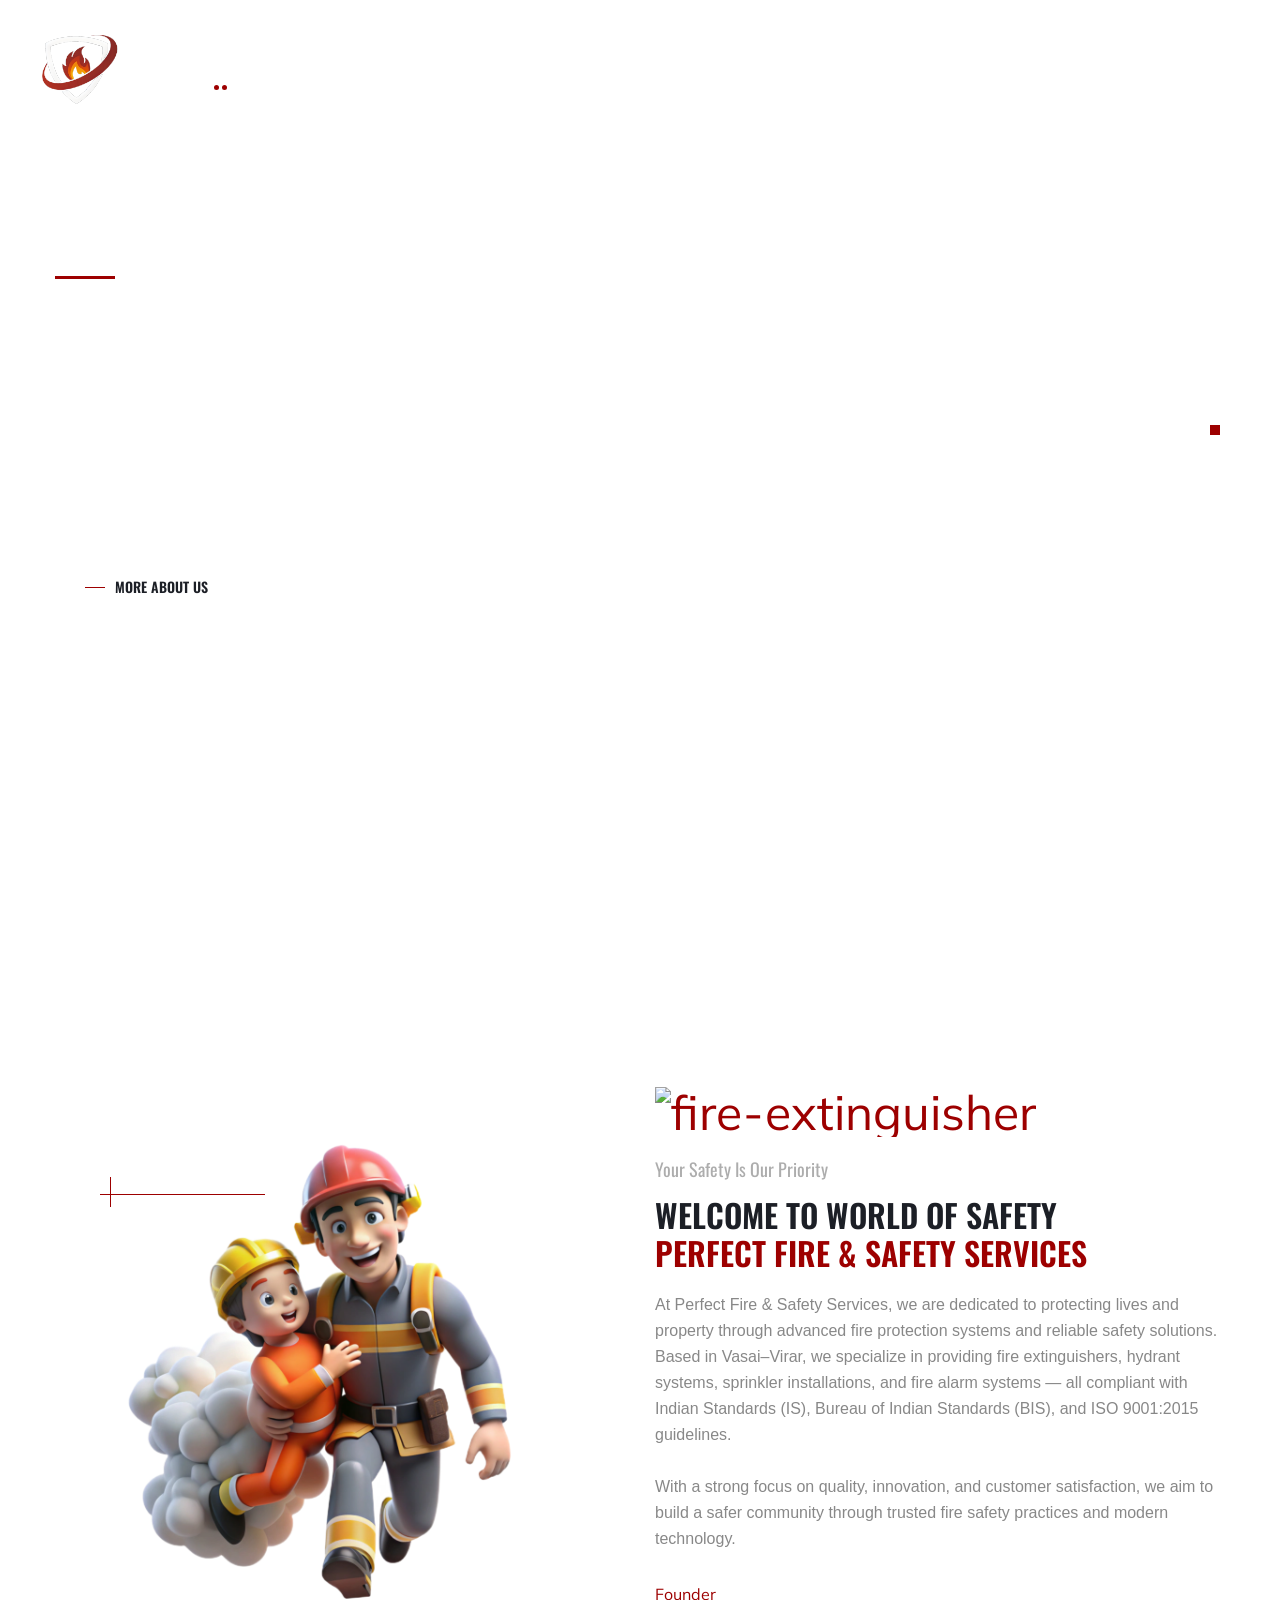
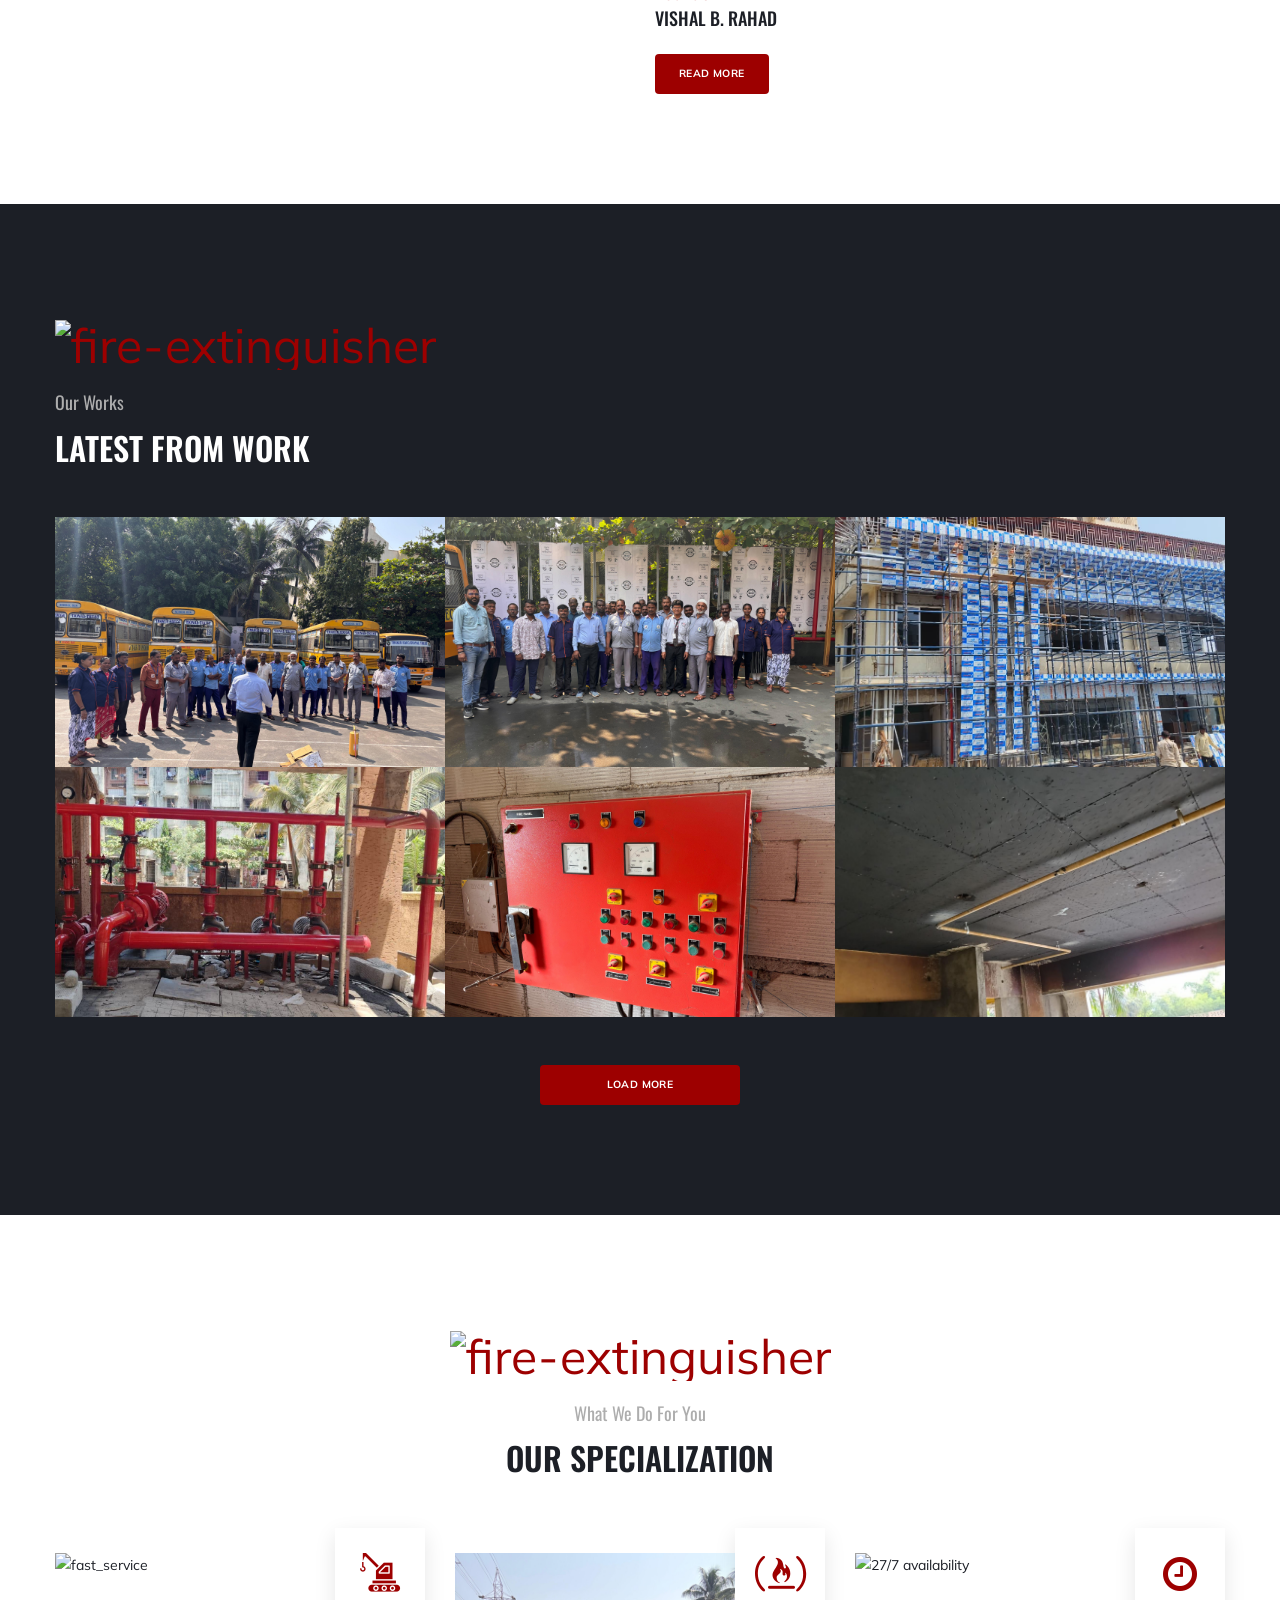
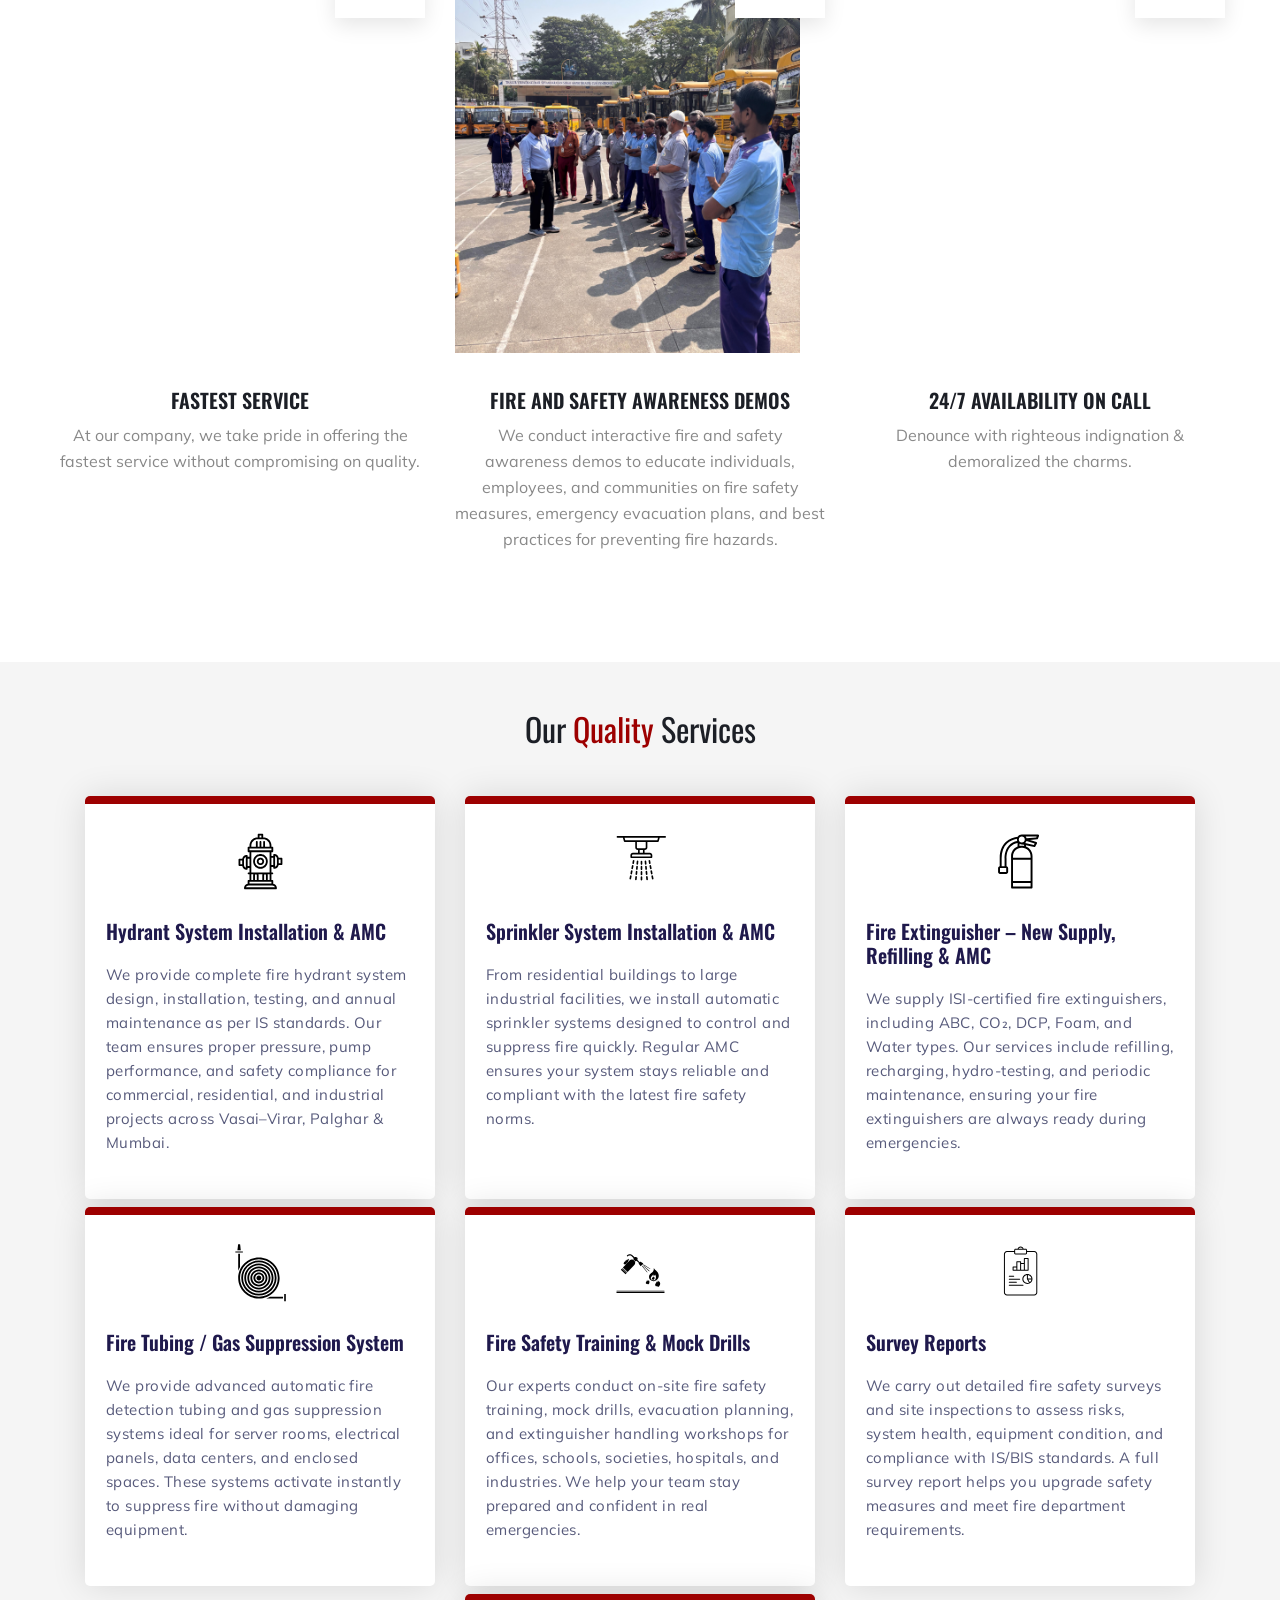
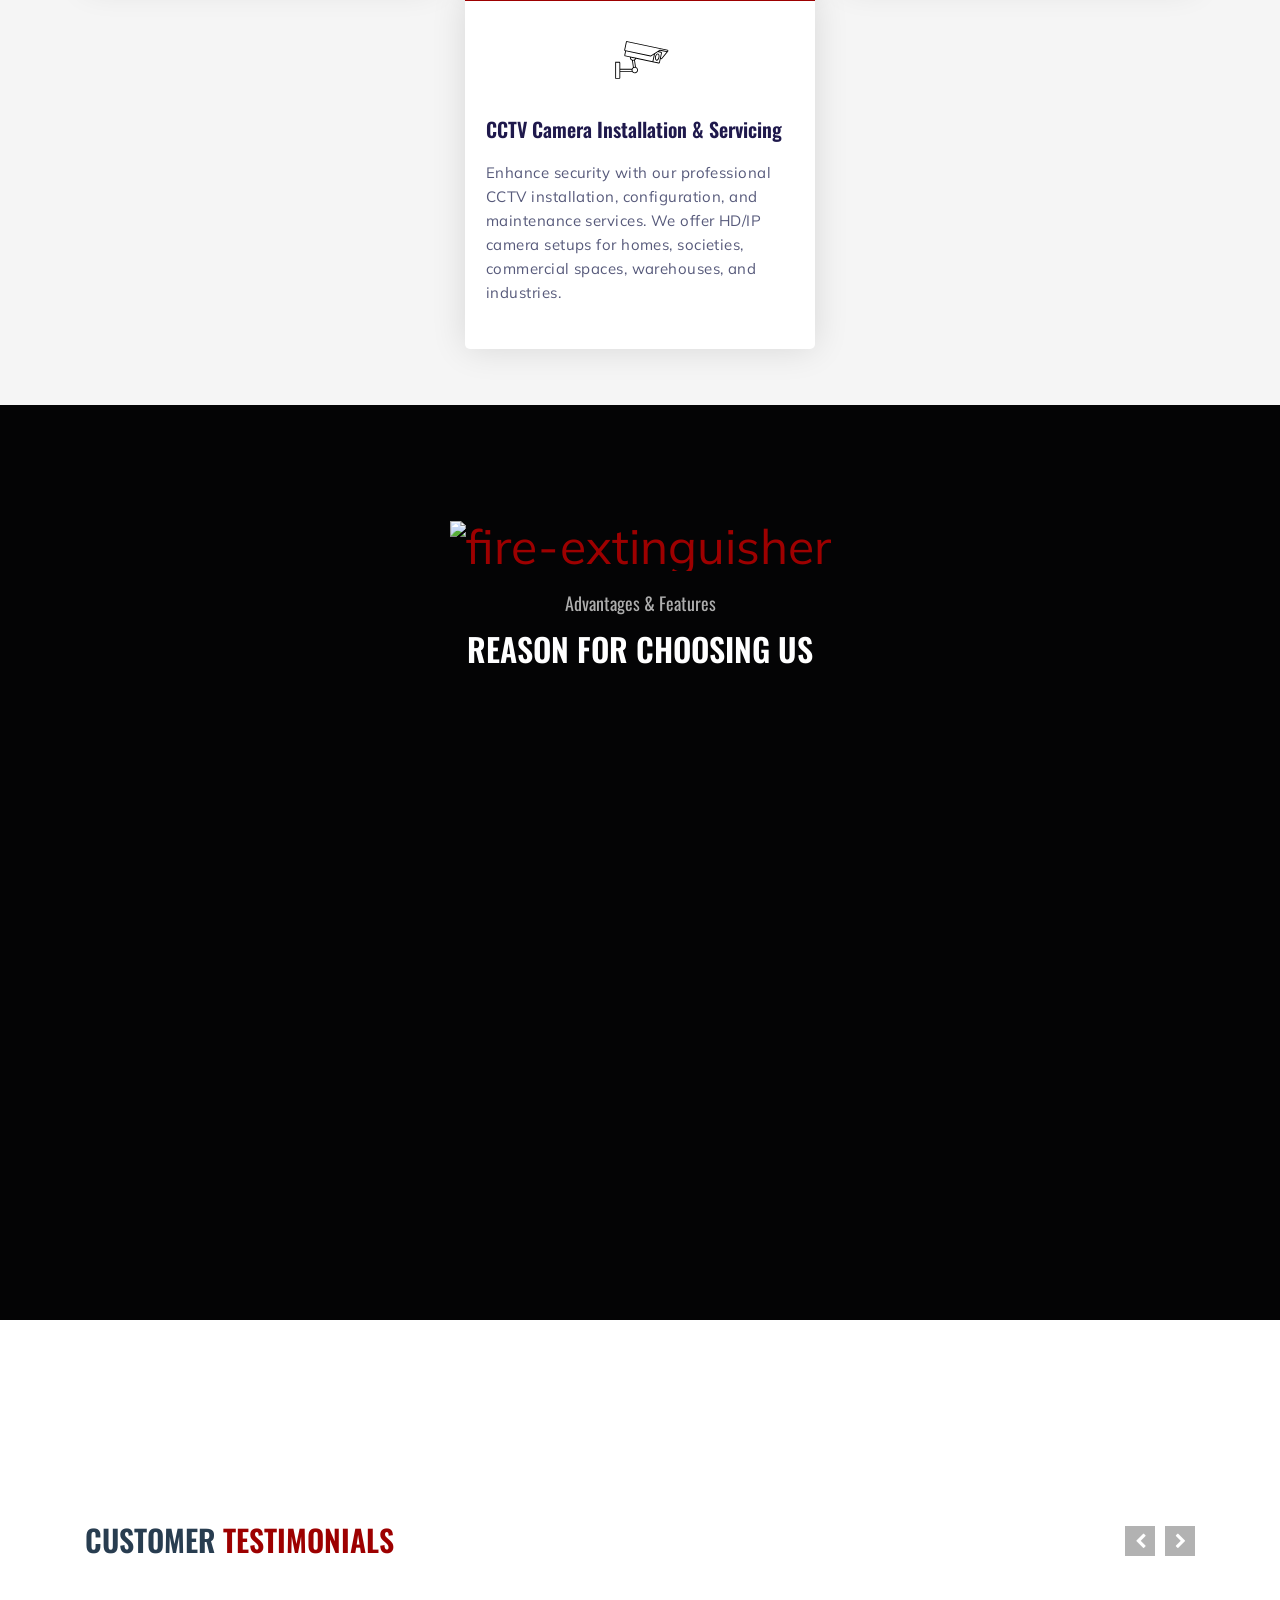
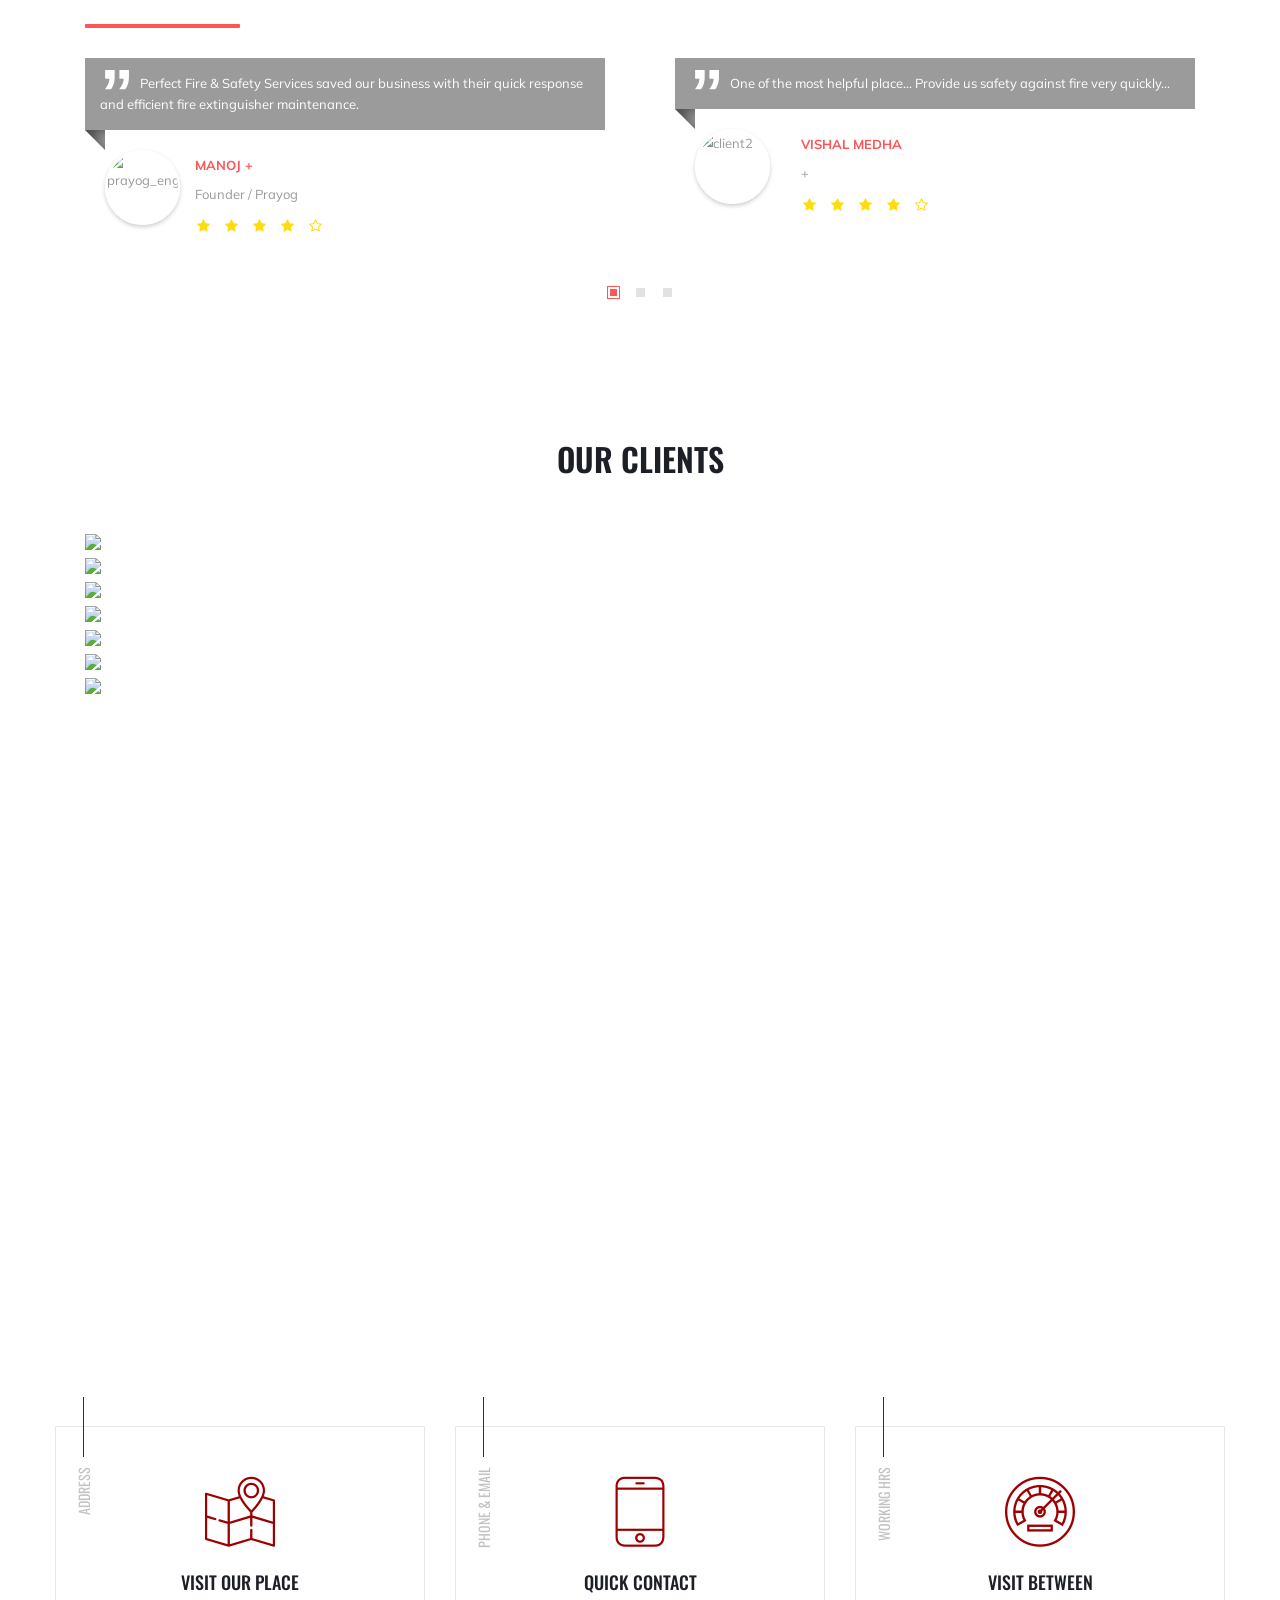
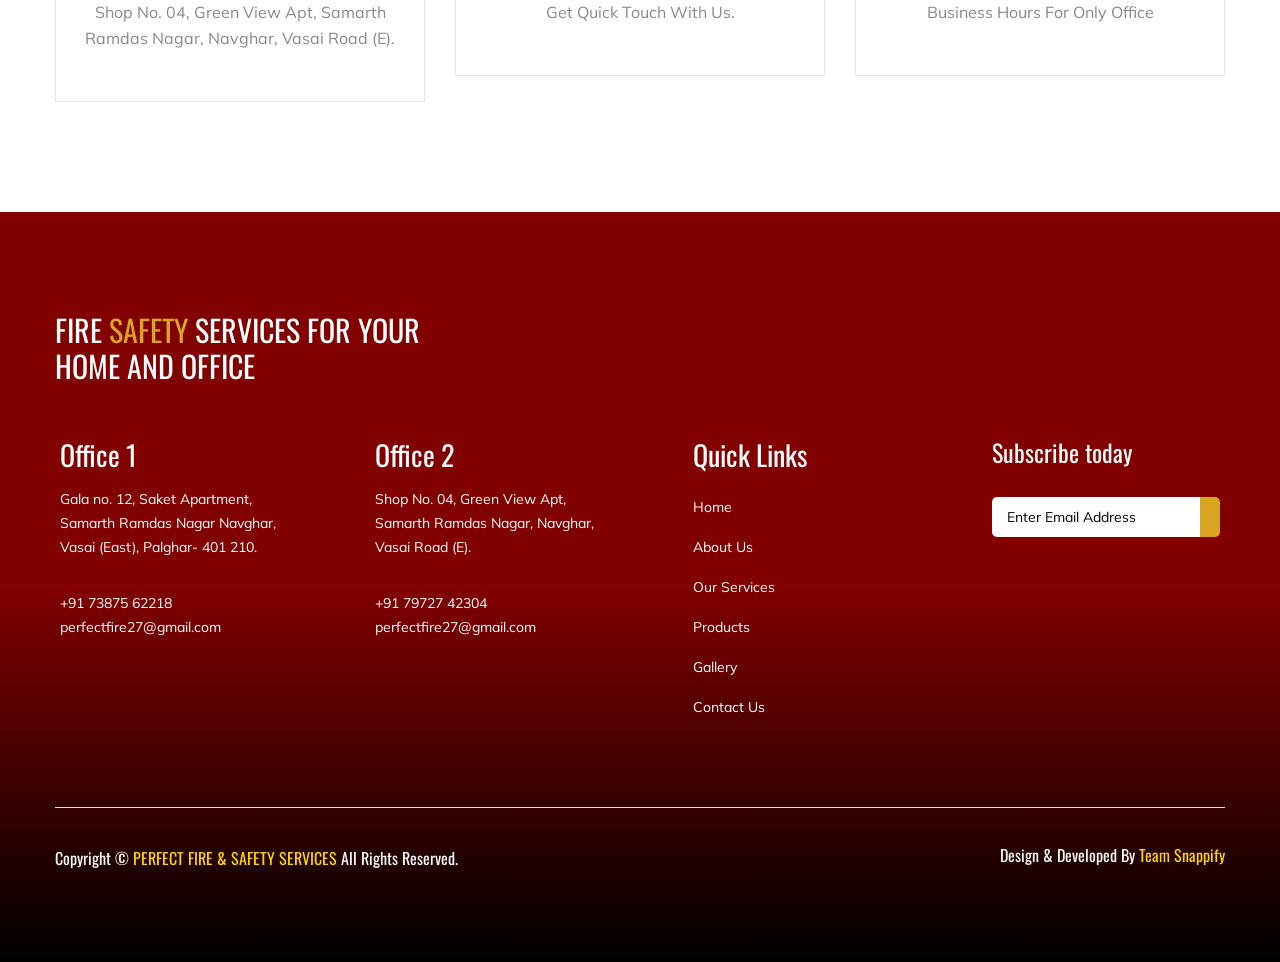
==== commit eec45d1e: "all changes 80%" ====
--- a/index.html
+++ b/index.html
@@ -457,6 +457,107 @@
         </div>
     </section>
 
+
+
+            <!-- ADVERTISERS SERVICE CARD -->
+<section id="advertisers" class="advertisers-service-sec pt-5 pb-5">
+  <div class="container">
+    <div class="row text-center d-flex justify-content-center mb-5">
+      <div class="section-header text-center">
+        <h2 class="fw-bold fs-1">
+          Our
+          <span class="b-class-secondary">Quality </span>Services
+        </h2>
+      
+      </div>
+    </div>
+    <div class="row mt-5 mt-md-4 row-cols-1 row-cols-sm-1 row-cols-md-3 justify-content-center">
+      <div class="col-lg-4 col-md-6 mb-2">
+        <div class="service-card">
+          <div class="icon-wrapper">
+           <img src="/misc/hydrant.svg" />
+          </div>
+          <h3>Hydrant System Installation & AMC</h3>
+          <p>
+           We provide complete fire hydrant system design, installation, testing, and annual maintenance as per IS standards. Our team ensures proper pressure, pump performance, and safety compliance for commercial, residential, and industrial projects across Vasai–Virar, Palghar & Mumbai.
+          </p>
+        </div>
+      </div>
+      <div class="col-lg-4 col-md-6 mb-2">
+        <div class="service-card">
+          <div class="icon-wrapper">
+              <img src="/misc/sprikler.svg" />
+          </div>
+          <h3>Sprinkler System Installation & AMC</h3>
+          <p>
+            From residential buildings to large industrial facilities, we install automatic sprinkler systems designed to control and suppress fire quickly. Regular AMC ensures your system stays reliable and compliant with the latest fire safety norms.
+          </p>
+        </div>
+      </div>
+      <div class="col-lg-4 col-md-6 mb-2">
+        <div class="service-card">
+          <div class="icon-wrapper">
+            <img src="/misc/exting.svg" />
+          </div>
+          <h3>Fire Extinguisher – New Supply, Refilling & AMC</h3>
+          <p>
+            We supply ISI-certified fire extinguishers, including ABC, CO₂, DCP, Foam, and Water types.
+Our services include refilling, recharging, hydro-testing, and periodic maintenance, ensuring your fire extinguishers are always ready during emergencies.
+          </p>
+        </div>
+      </div>
+      <div class="col-lg-4 col-md-6 mb-2">
+        <div class="service-card">
+          <div class="icon-wrapper">
+              <img src="/misc/gas.svg" />
+          </div>
+          <h3>Fire Tubing / Gas Suppression System</h3>
+          <p>
+           We provide advanced automatic fire detection tubing and gas suppression systems ideal for server rooms, electrical panels, data centers, and enclosed spaces. These systems activate instantly to suppress fire without damaging equipment.
+          </p>
+        </div>
+      </div>
+      <div class="col-lg-4 col-md-6 mb-2">
+        <div class="service-card">
+          <div class="icon-wrapper">
+               <img src="/misc/demo.svg" />
+          </div>
+          <h3>Fire Safety Training & Mock Drills</h3>
+          <p>
+            Our experts conduct on-site fire safety training, mock drills, evacuation planning, and extinguisher handling workshops for offices, schools, societies, hospitals, and industries.
+We help your team stay prepared and confident in real emergencies.
+          </p>
+        </div>
+      </div>
+      <div class="col-lg-4 col-md-6 mb-2">
+        <div class="service-card">
+          <div class="icon-wrapper">
+              <img src="/misc/report.svg" />
+          </div>
+          <h3>Survey Reports</h3>
+          <p>
+           We carry out detailed fire safety surveys and site inspections to assess risks, system health, equipment condition, and compliance with IS/BIS standards.
+A full survey report helps you upgrade safety measures and meet fire department requirements.
+          </p>
+        </div>
+      </div>
+            <div class="col-lg-4 col-md-6 mb-2">
+        <div class="service-card">
+          <div class="icon-wrapper">
+          <img src="/misc/cctv.svg" />
+          </div>
+          <h3>CCTV Camera Installation & Servicing</h3>
+          <p>
+          Enhance security with our professional CCTV installation, configuration, and maintenance services.
+We offer HD/IP camera setups for homes, societies, commercial spaces, warehouses, and industries.
+          </p>
+        </div>
+      </div>
+    </div>
+  </div>
+</section>
+<!-- ADVERTISERS SERVICE CARD ENDED -->
+
     <!-- Advantage Section -->
     <section class="advantage-section" style="background-image:url(https://ik.imagekit.io/teamsnappify/bg-3.jpg?updatedAt=1695541959210)">
         <div class="auto-container">
--- a/css/style.css
+++ b/css/style.css
@@ -16014,3 +16014,132 @@
     box-shadow: 0px 10px 10px rgba(0, 0, 0, 0.15) !important;
   }
 }
+
+
+
+
+
+
+
+.sec-icon {
+  position: relative;
+  display: inline-block;
+  padding: 0;
+  margin: 0 auto;
+}
+
+.sec-icon::before {
+  content: "";
+  position: absolute;
+  height: 1px;
+  left: -70px;
+  margin-top: -5.5px;
+  top: 60%;
+  background: #333333;
+  width: 50px;
+}
+
+.sec-icon::after {
+  content: "";
+  position: absolute;
+  height: 1px;
+  right: -70px;
+  margin-top: -5.5px;
+  top: 60%;
+  background: #333;
+  width: 50px;
+}
+
+.advertisers-service-sec {
+  background-color: #f5f5f5;
+}
+
+.advertisers-service-sec span {
+  color: #9D0000;
+}
+
+.advertisers-service-sec .col {
+  padding: 0 1em 1em 1em;
+  text-align: center;
+}
+
+.advertisers-service-sec .service-card {
+  width: 100%;
+  height: 100%;
+  padding: 2em 1.5em;
+  border-radius: 5px;
+  box-shadow: 0 0 35px rgba(0, 0, 0, 0.12);
+  cursor: pointer;
+  transition: 0.5s;
+  position: relative;
+  z-index: 2;
+  overflow: hidden;
+  background: #fff;
+}
+
+.advertisers-service-sec .service-card::after {
+  content: "";
+  width: 100%;
+  height: 100%;
+  background: linear-gradient(#9D0000, #9D0000);
+  position: absolute;
+  left: 0%;
+  top: -98%;
+  z-index: -2;
+  transition: all 0.4s cubic-bezier(0.77, -0.04, 0, 0.99);
+}
+
+.advertisers-service-sec h3 {
+  font-size: 20px;
+  text-transform: capitalize;
+  font-weight: 600;
+  color: #1f194c;
+  margin: 1em 0;
+  z-index: 3;
+}
+
+.advertisers-service-sec p {
+  color: #575a7b;
+  font-size: 15px;
+  line-height: 1.6;
+  letter-spacing: 0.03em;
+  z-index: 3;
+}
+
+.advertisers-service-sec .icon-wrapper {
+  background-color: #2c7bfe;
+  position: relative;
+  margin: auto;
+  font-size: 30px;
+  height: 2.5em;
+  width: 2.5em;
+  color: #ffffff;
+  border-radius: 50%;
+  display: grid;
+  place-items: center;
+  transition: 0.5s;
+  z-index: 3;
+}
+
+.advertisers-service-sec .service-card:hover:after {
+  top: 0%;
+}
+
+.service-card .icon-wrapper {
+  background-color: #ffffff;
+  color: #9D0000;
+  padding: 5px;
+}
+
+.advertisers-service-sec .service-card:hover .icon-wrapper {
+  color: #0dcaf0;
+}
+
+.advertisers-service-sec .service-card:hover h3 {
+  color: #ffffff;
+}
+
+.advertisers-service-sec .service-card:hover p {
+  color: #f0f0f0;
+}
+/* ADVERTISERS SERVICE CARD ENDED */
--- a/css/responsive.css
+++ b/css/responsive.css
@@ -523,5 +523,8 @@
 .footer-bottom-two .footer-bottom-wrap{
 	justify-content: center;
 }
+.projects-section-three{
+	margin: 20px;
+}
 
 }
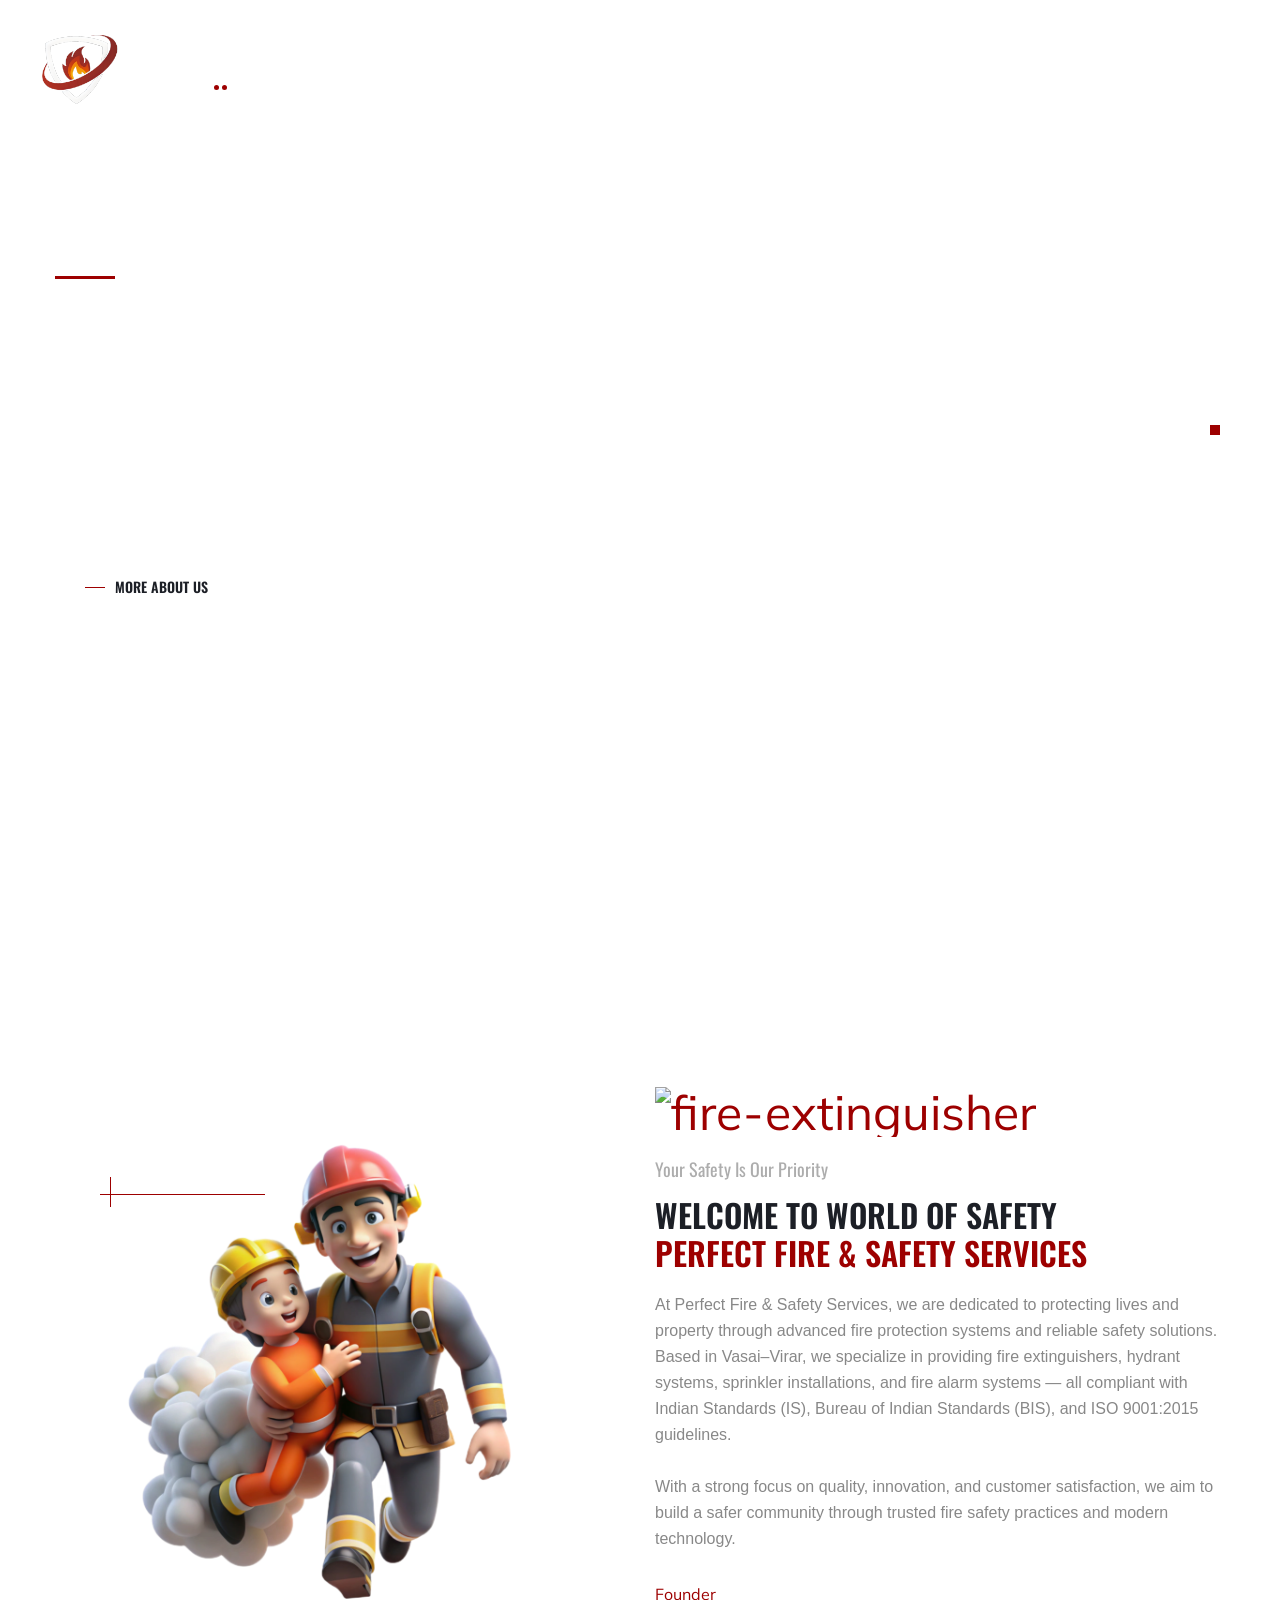
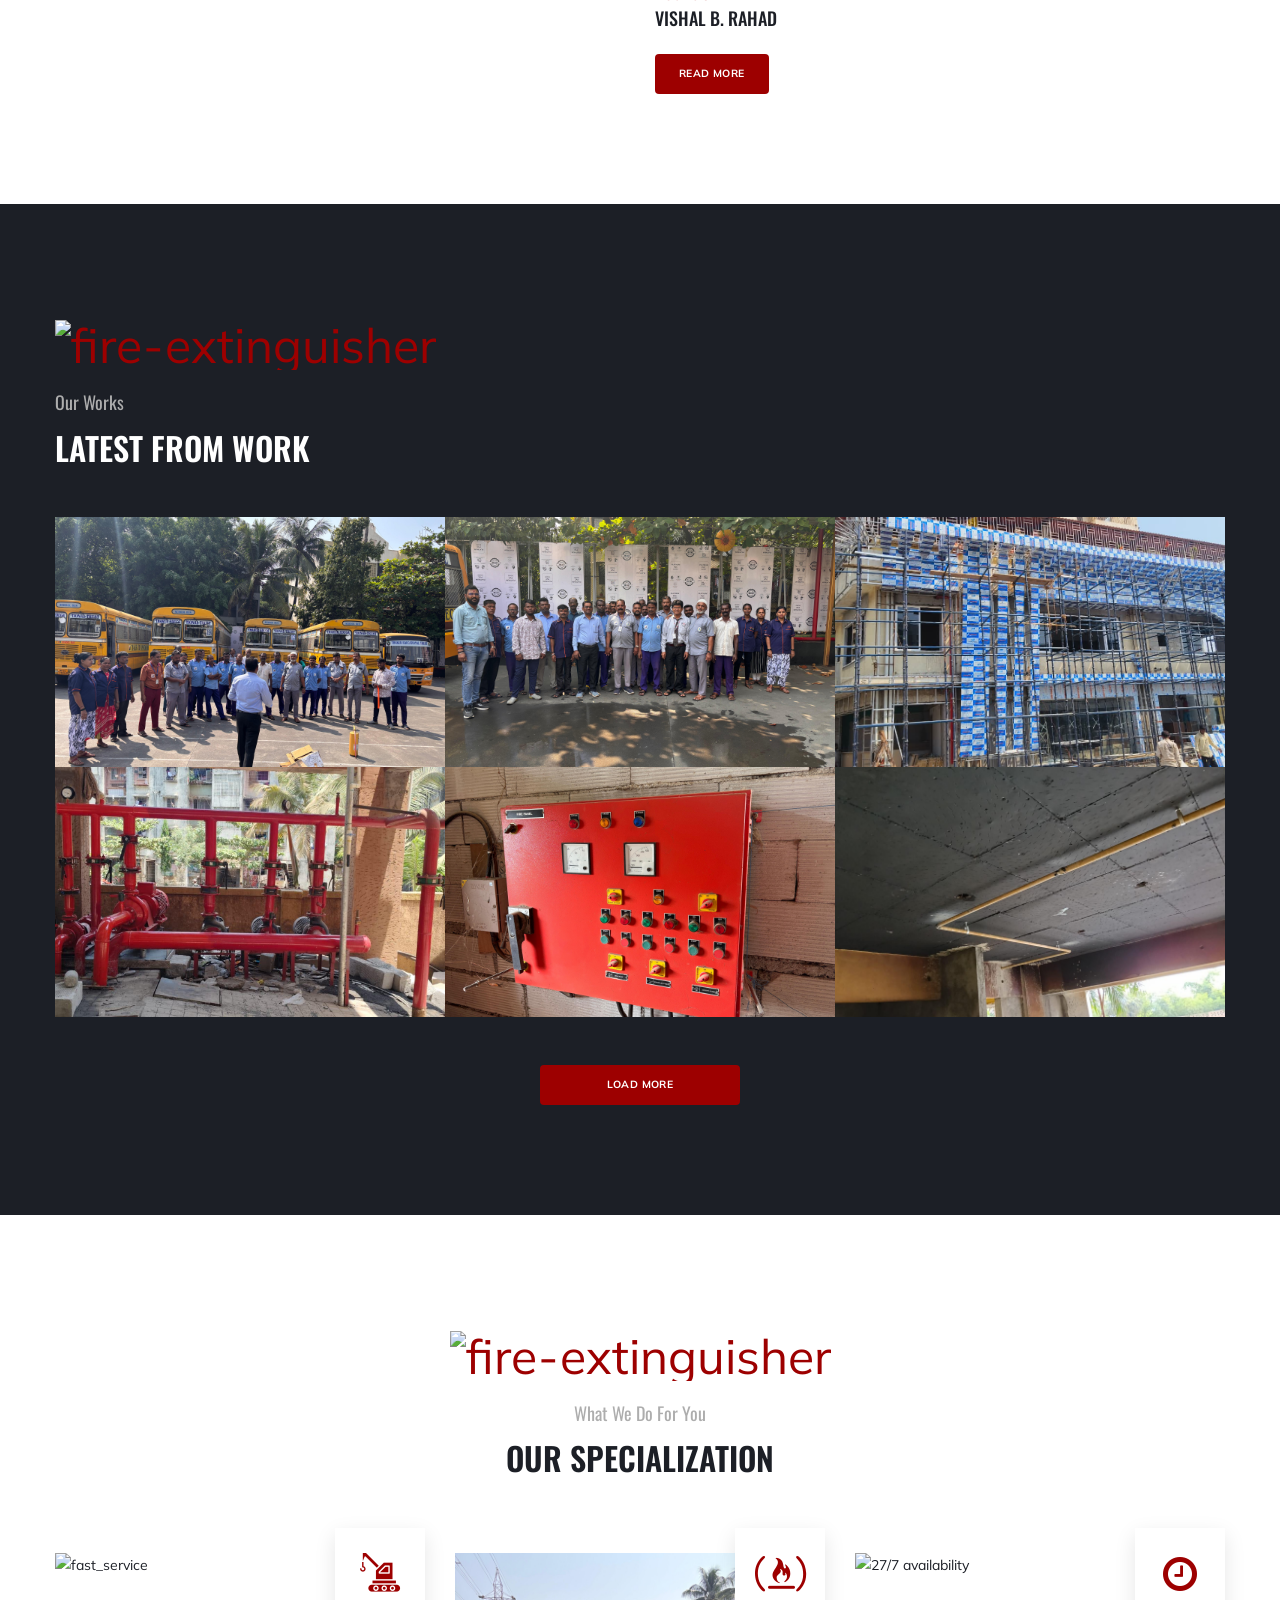
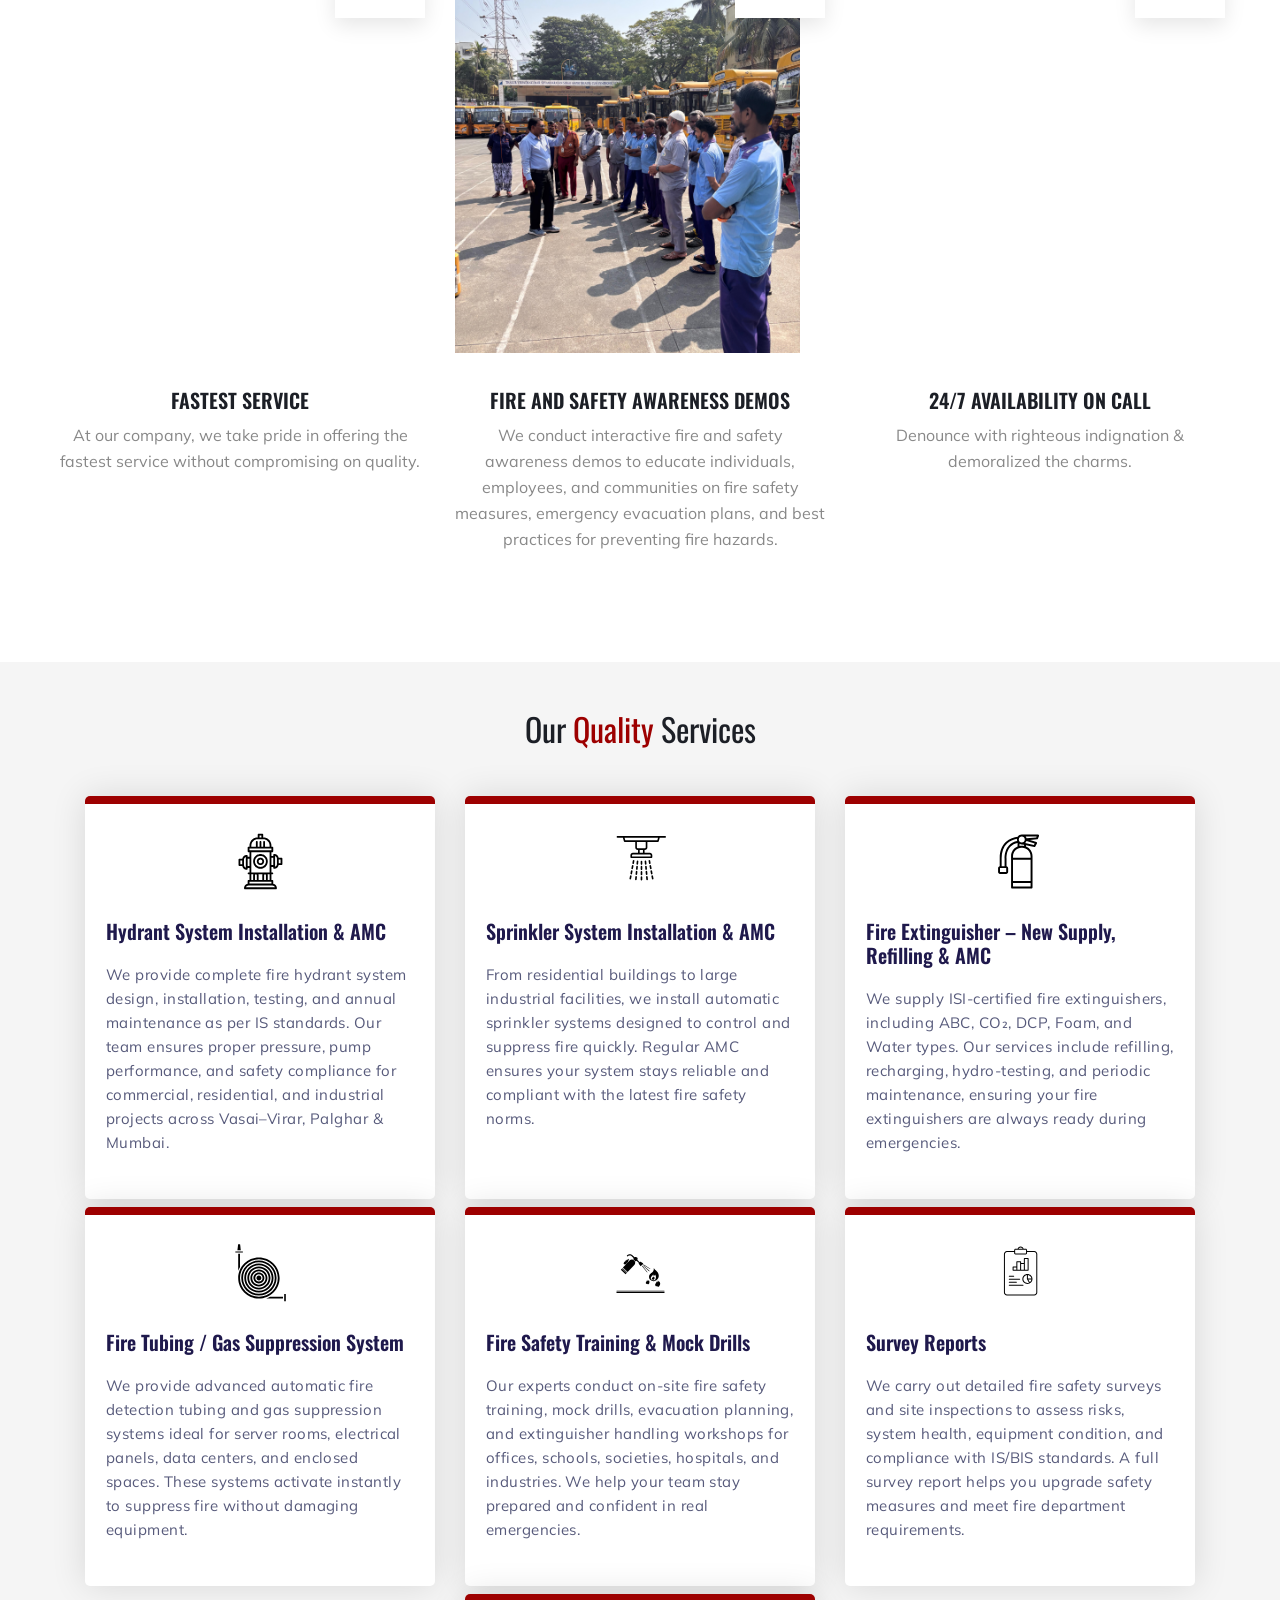
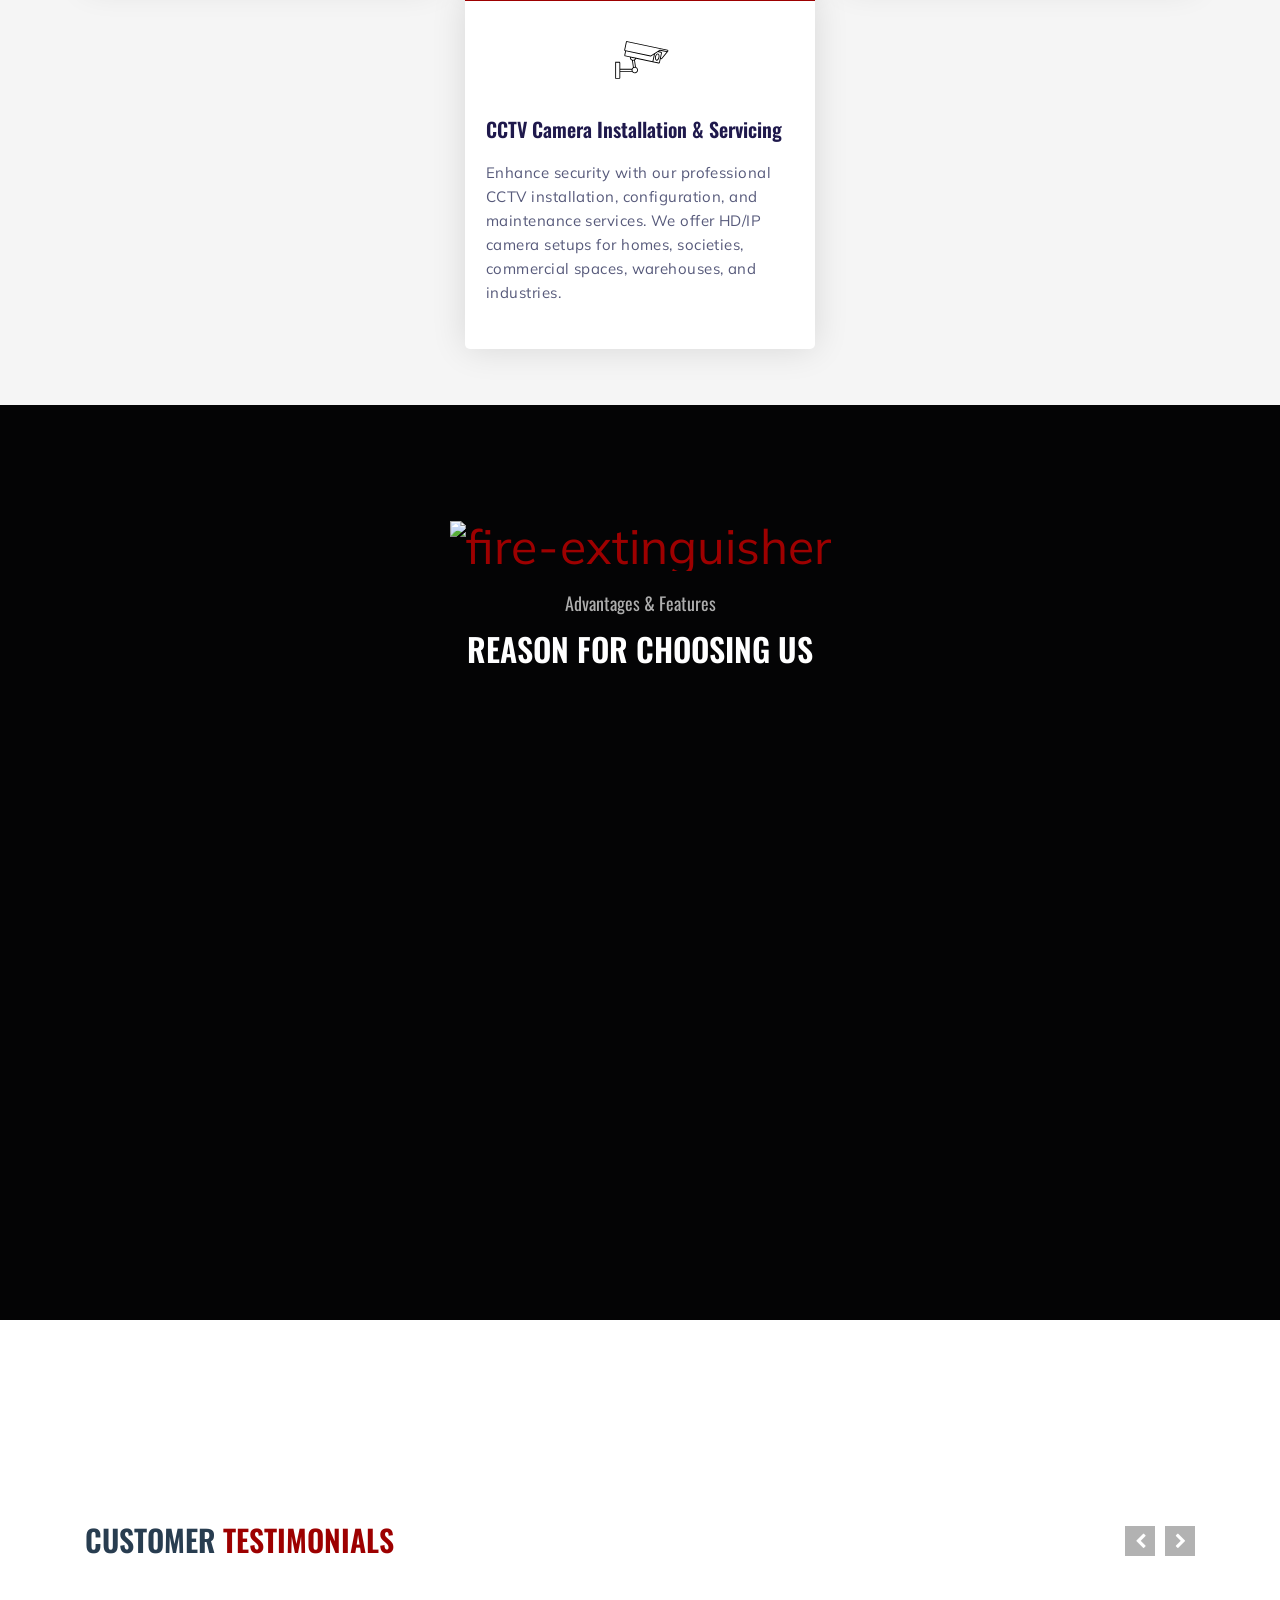
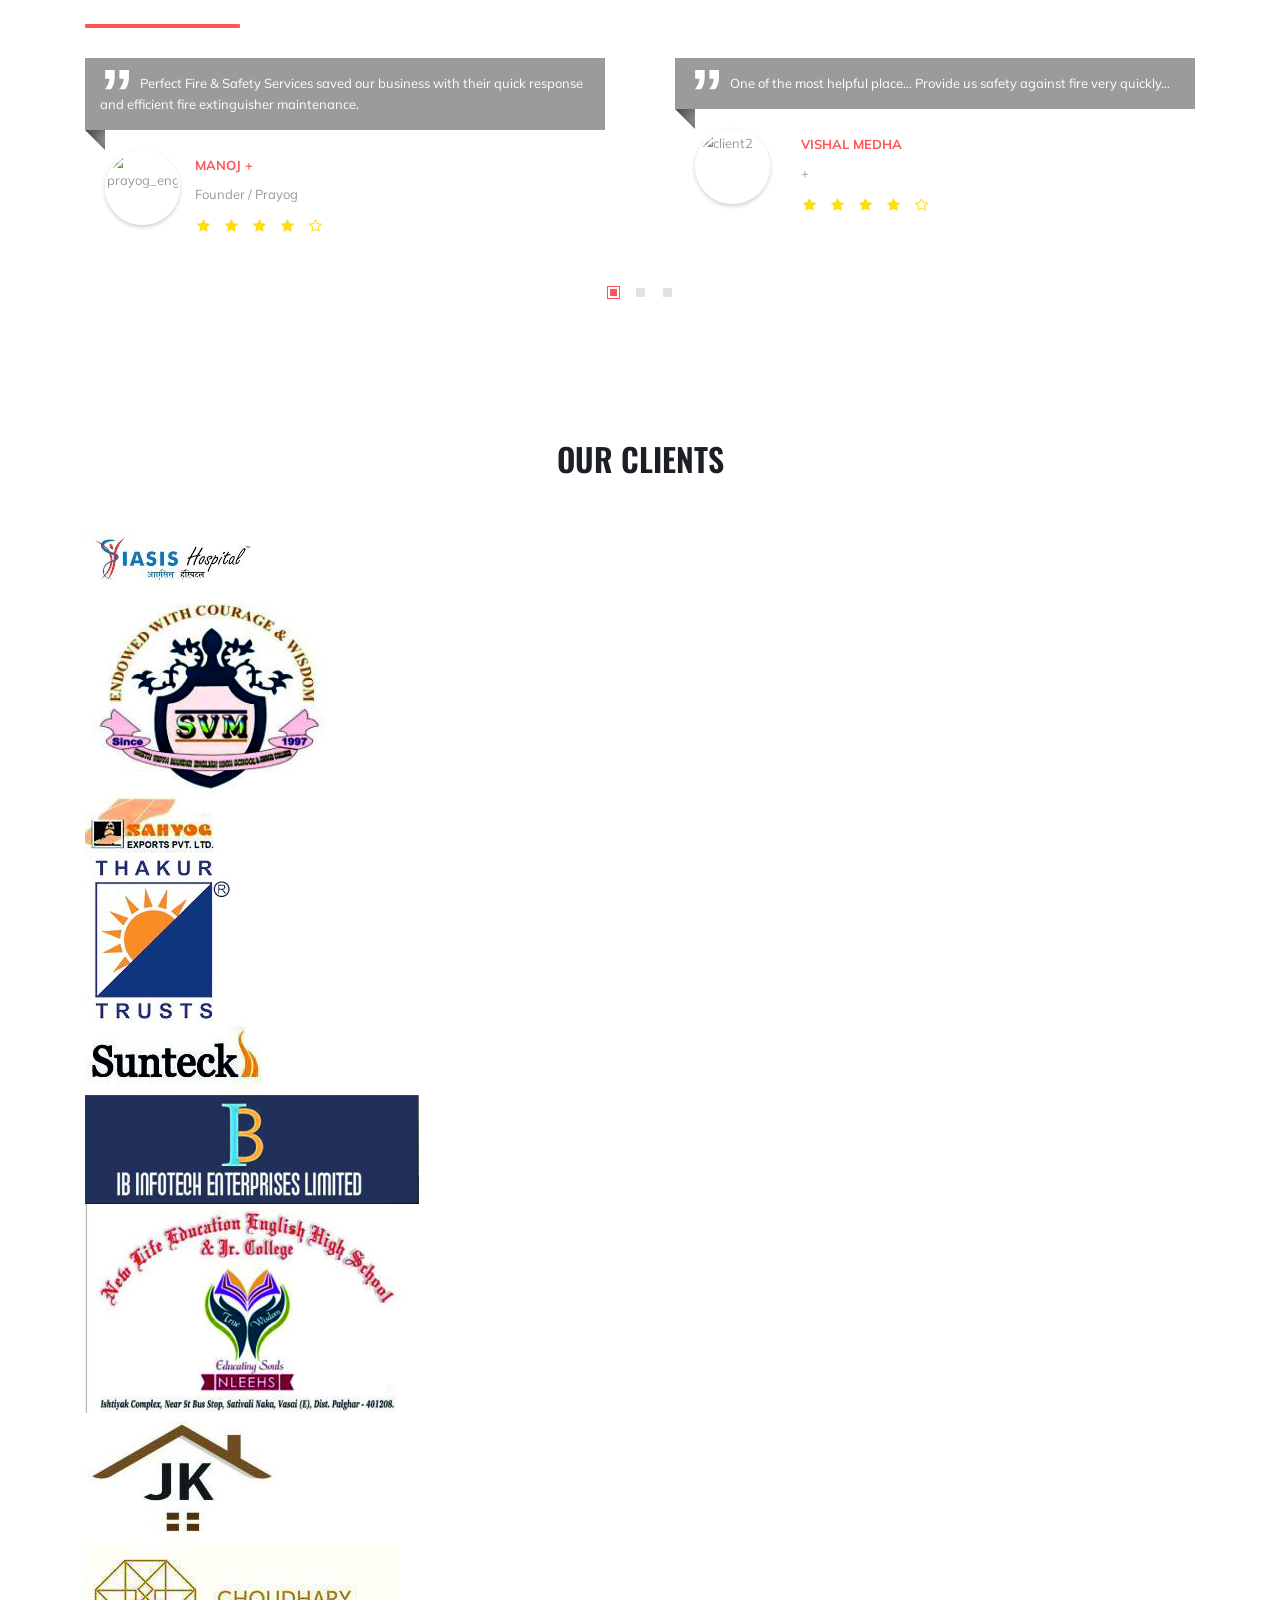
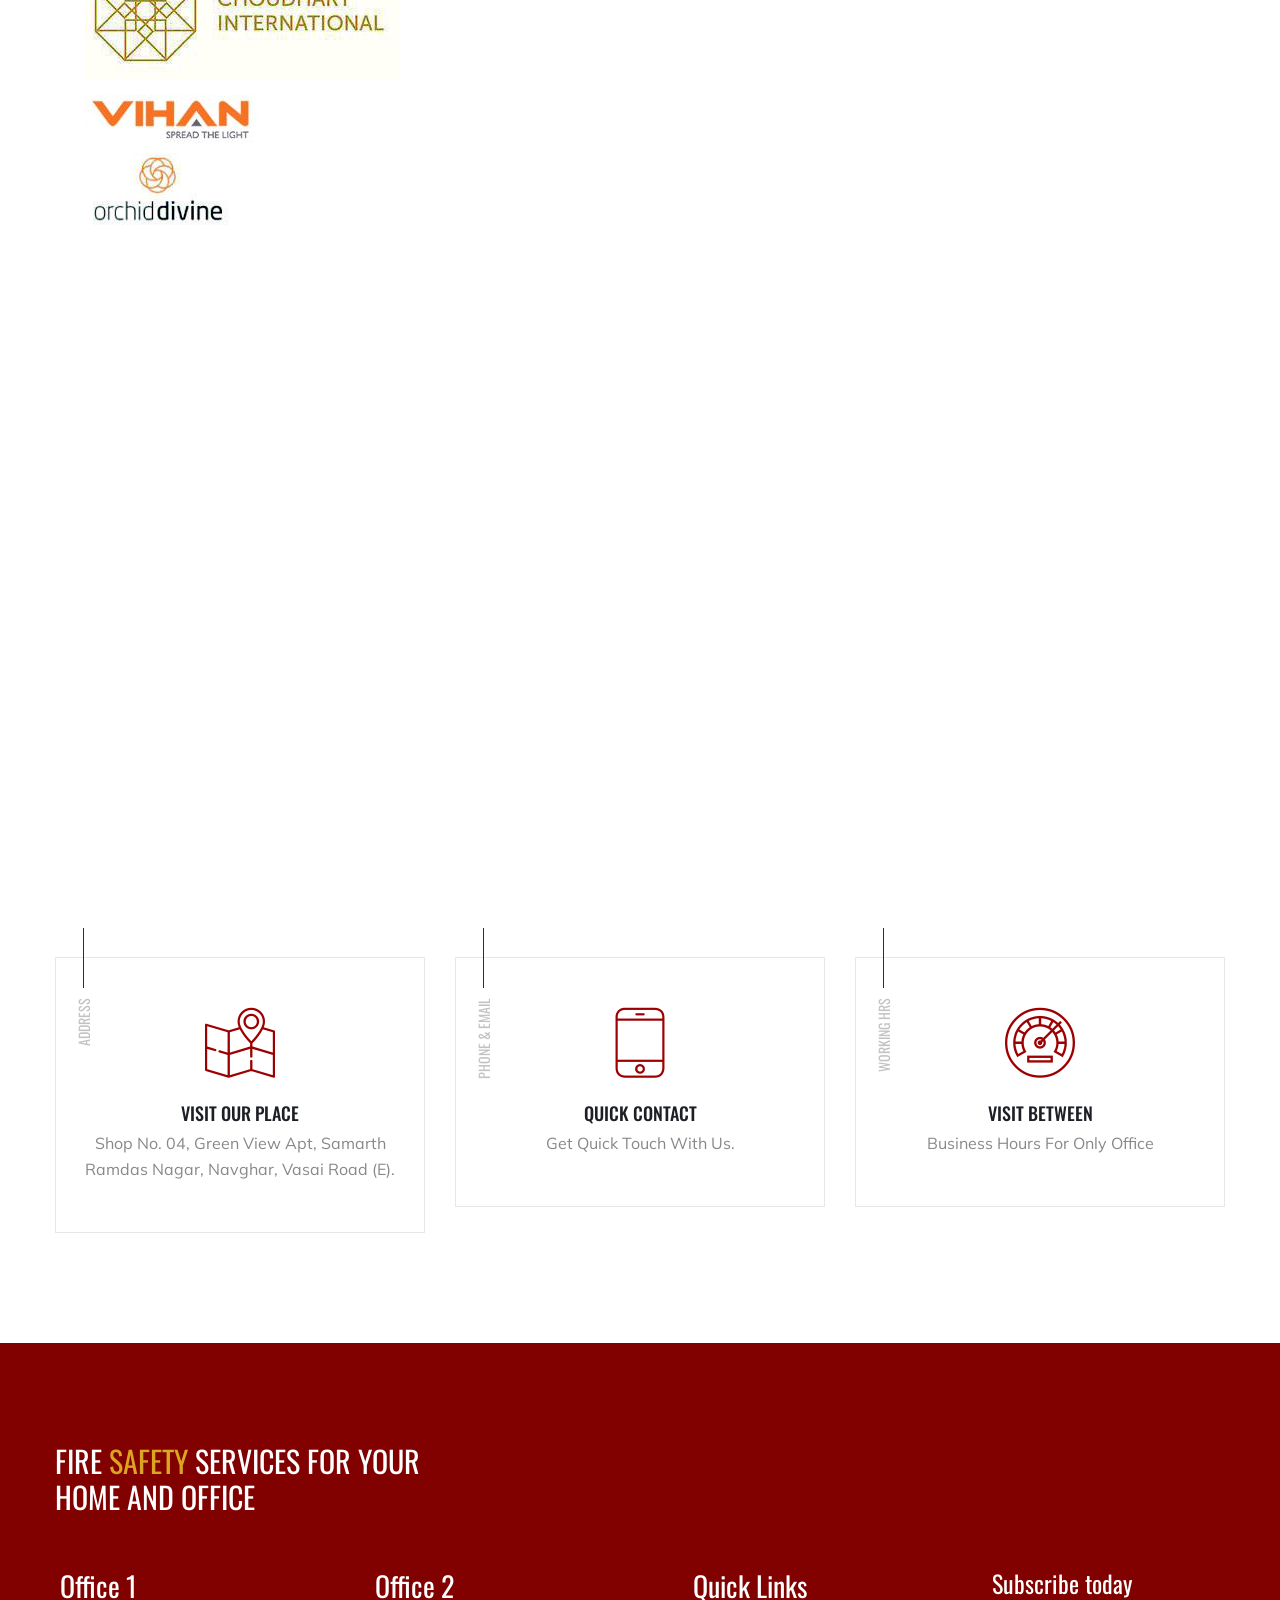
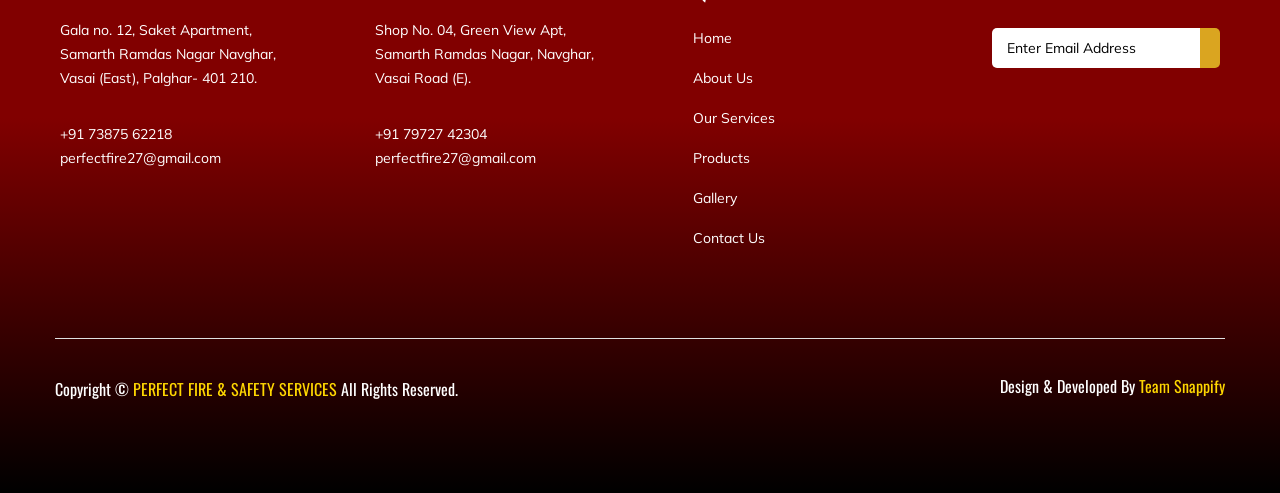
==== commit 2b43ac06: "final changes for live" ====
--- a/index.html
+++ b/index.html
@@ -2,10 +2,10 @@
 <html lang="en">
 <head>
 <meta charset="utf-8">
-<title>Perfect Fire & Safety Services | Fire Protection & Safety Equipment in Mumbai, Palghar, Vasai-Virar, Nashik</title>
-<meta name="title" content="Perfect Fire & Safety Services - Fire Extinguisher Supplier & Fire Protection Experts in Mumbai, Palghar, Vasai-Virar, Nashik">
-<meta name="description" content="Perfect Fire & Safety Services is an ISO 9001:2015 certified and Maharashtra Fire Service licensed agency offering fire extinguishers, hydrant systems, sprinklers, and fire alarm installation in Mumbai, Palghar, Vasai-Virar, and Nashik. Contact us for complete fire safety solutions.">
-<meta name="keywords" content="fire safety services Vasai Virar, fire extinguisher supplier Mumbai, fire hydrant system Palghar, fire alarm installation Nashik, ISO certified fire protection company, Maharashtra fire service agency, fire safety training, fire system AMC Vasai, fire protection company near me">
+<title>Perfect Fire & Safety Services | Fire Protection & Safety Equipment in Mumbai, Palghar, Vasai-Virar, All Over Maharashtra</title>
+<meta name="title" content="Perfect Fire & Safety Services - Fire Extinguisher Supplier & Fire Protection Experts in Mumbai, Palghar, Vasai-Virar, All Over Maharashtra">
+<meta name="description" content="Perfect Fire & Safety Services is an ISO 9001:2015 certified and Maharashtra Fire Service licensed agency offering fire extinguishers, hydrant systems, sprinklers, and fire alarm installation in Mumbai, Palghar, Vasai-Virar, and All Over Maharashtra. Contact us for complete fire safety solutions.">
+<meta name="keywords" content="fire safety services Vasai Virar, fire extinguisher supplier Mumbai, fire hydrant system Palghar, fire alarm installation All Over Maharashtra, ISO certified fire protection company, Maharashtra fire service agency, fire safety training, fire system AMC Vasai, fire protection company near me">
 
 <!-- Stylesheets -->
 <link href="css/bootstrap.css" rel="stylesheet">
@@ -991,13 +991,17 @@
   <h1>Our  Clients</h1>
   </div>
    <section class="customer-logos slider">
-      <div class="slide"><img src="https://image.freepik.com/free-vector/luxury-letter-e-logo-design_1017-8903.jpg"></div>
-      <div class="slide"><img src="https://image.freepik.com/free-vector/3d-box-logo_1103-876.jpg"></div>
-      <div class="slide"><img src="https://image.freepik.com/free-vector/blue-tech-logo_1103-822.jpg"></div>
-      <div class="slide"><img src="https://image.freepik.com/free-vector/colors-curl-logo-template_23-2147536125.jpg"></div>
-      <div class="slide"><img src="https://image.freepik.com/free-vector/abstract-cross-logo_23-2147536124.jpg"></div>
-      <div class="slide"><img src="https://image.freepik.com/free-vector/football-logo-background_1195-244.jpg"></div>
-      <div class="slide"><img src="https://image.freepik.com/free-vector/background-of-spots-halftone_1035-3847.jpg"></div>
+      <div class="slide"><img src="Clients/client1.jpg"></div>
+      <div class="slide"><img src="Clients/client2.jpg"></div>
+      <div class="slide"><img src="Clients/client3.jpg"></div>
+      <div class="slide"><img src="Clients/client4.jpg"></div>
+      <div class="slide"><img src="Clients/client5.jpg"></div>
+      <div class="slide"><img src="Clients/client6.jpg"></div>
+      <div class="slide"><img src="Clients/client7.jpg"></div>
+      <div class="slide"><img src="Clients/client8.jpg"></div>
+      <div class="slide"><img src="Clients/client9.jpg"></div>
+      <div class="slide"><img src="Clients/client10.jpg"></div>
+      <div class="slide"><img src="Clients/client11.jpg"></div>
    </section>
 </div>
 
--- a/css/style.css
+++ b/css/style.css
@@ -15969,8 +15969,8 @@
 
 
  .fancybox-content{
-	width: max-content !important;
-	height: max-content !important;
+	width: 100% !important;
+	height: 100% !important;
  }
 
 
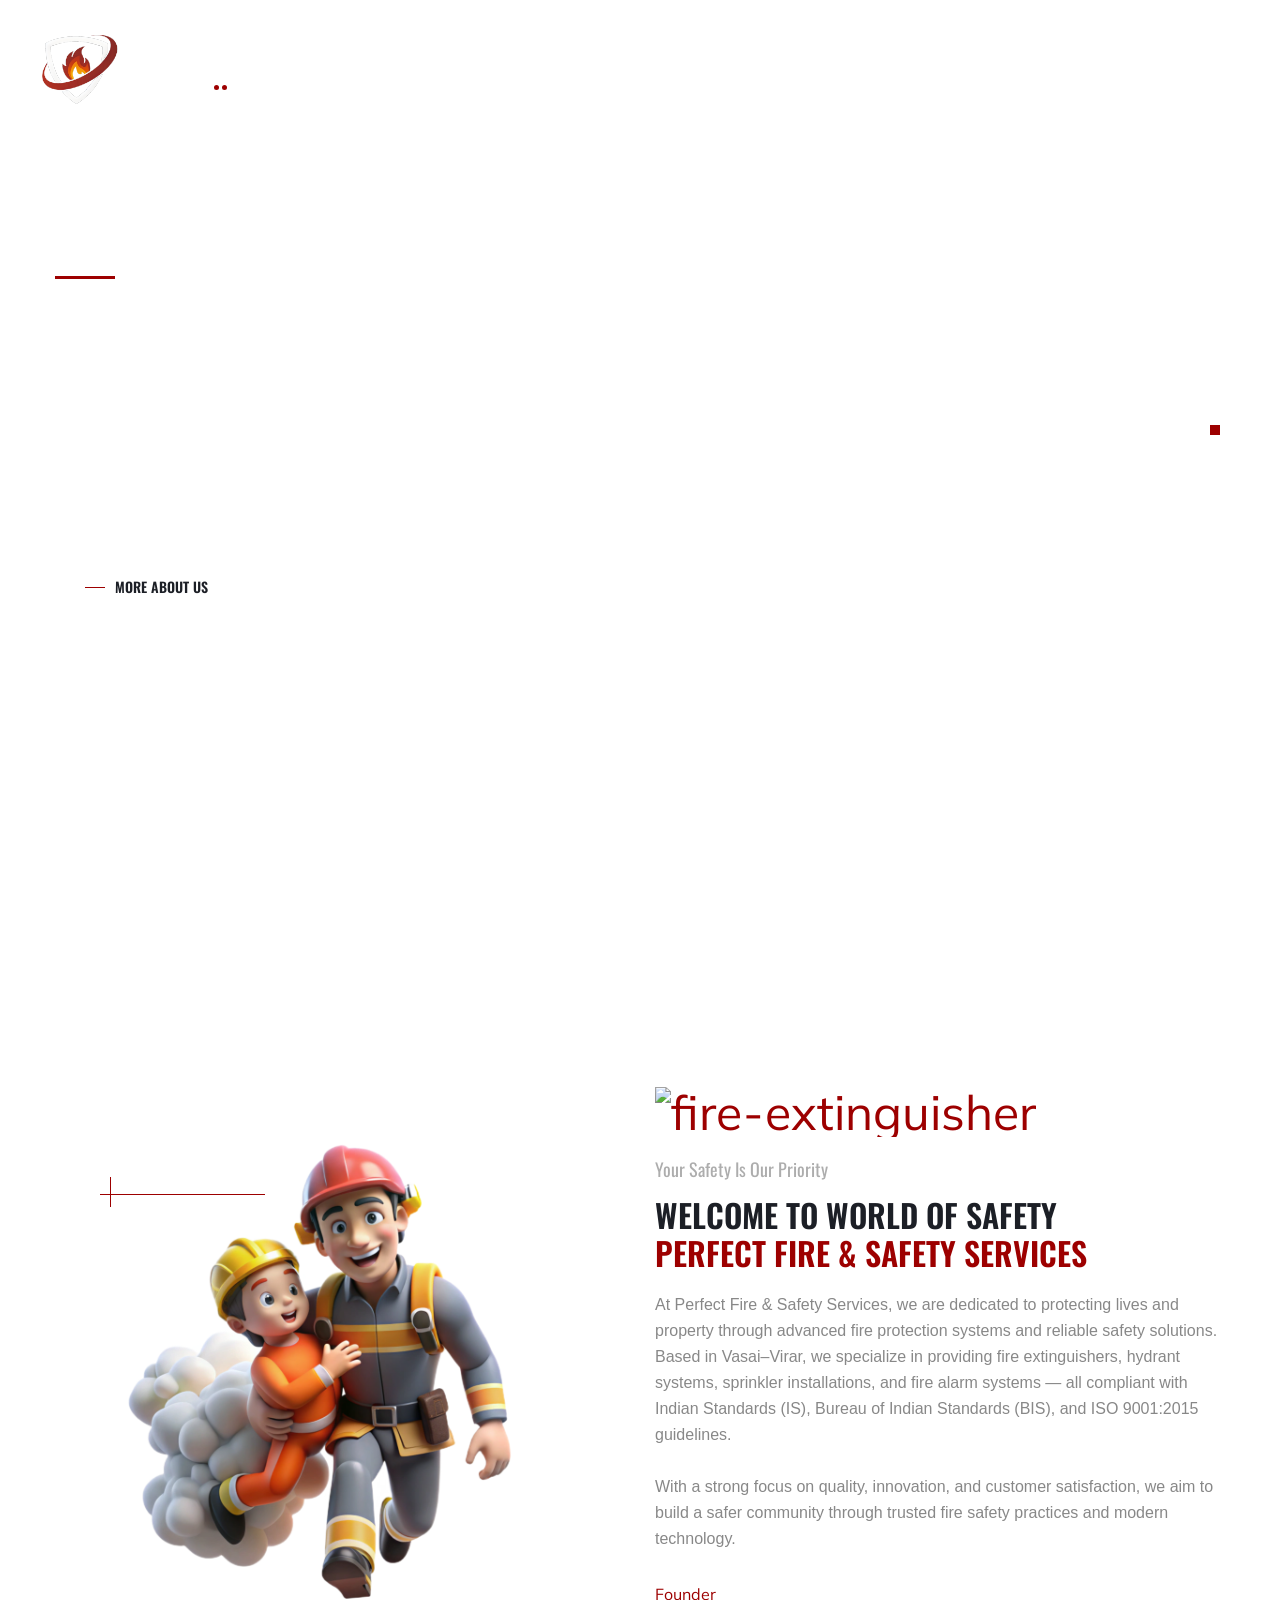
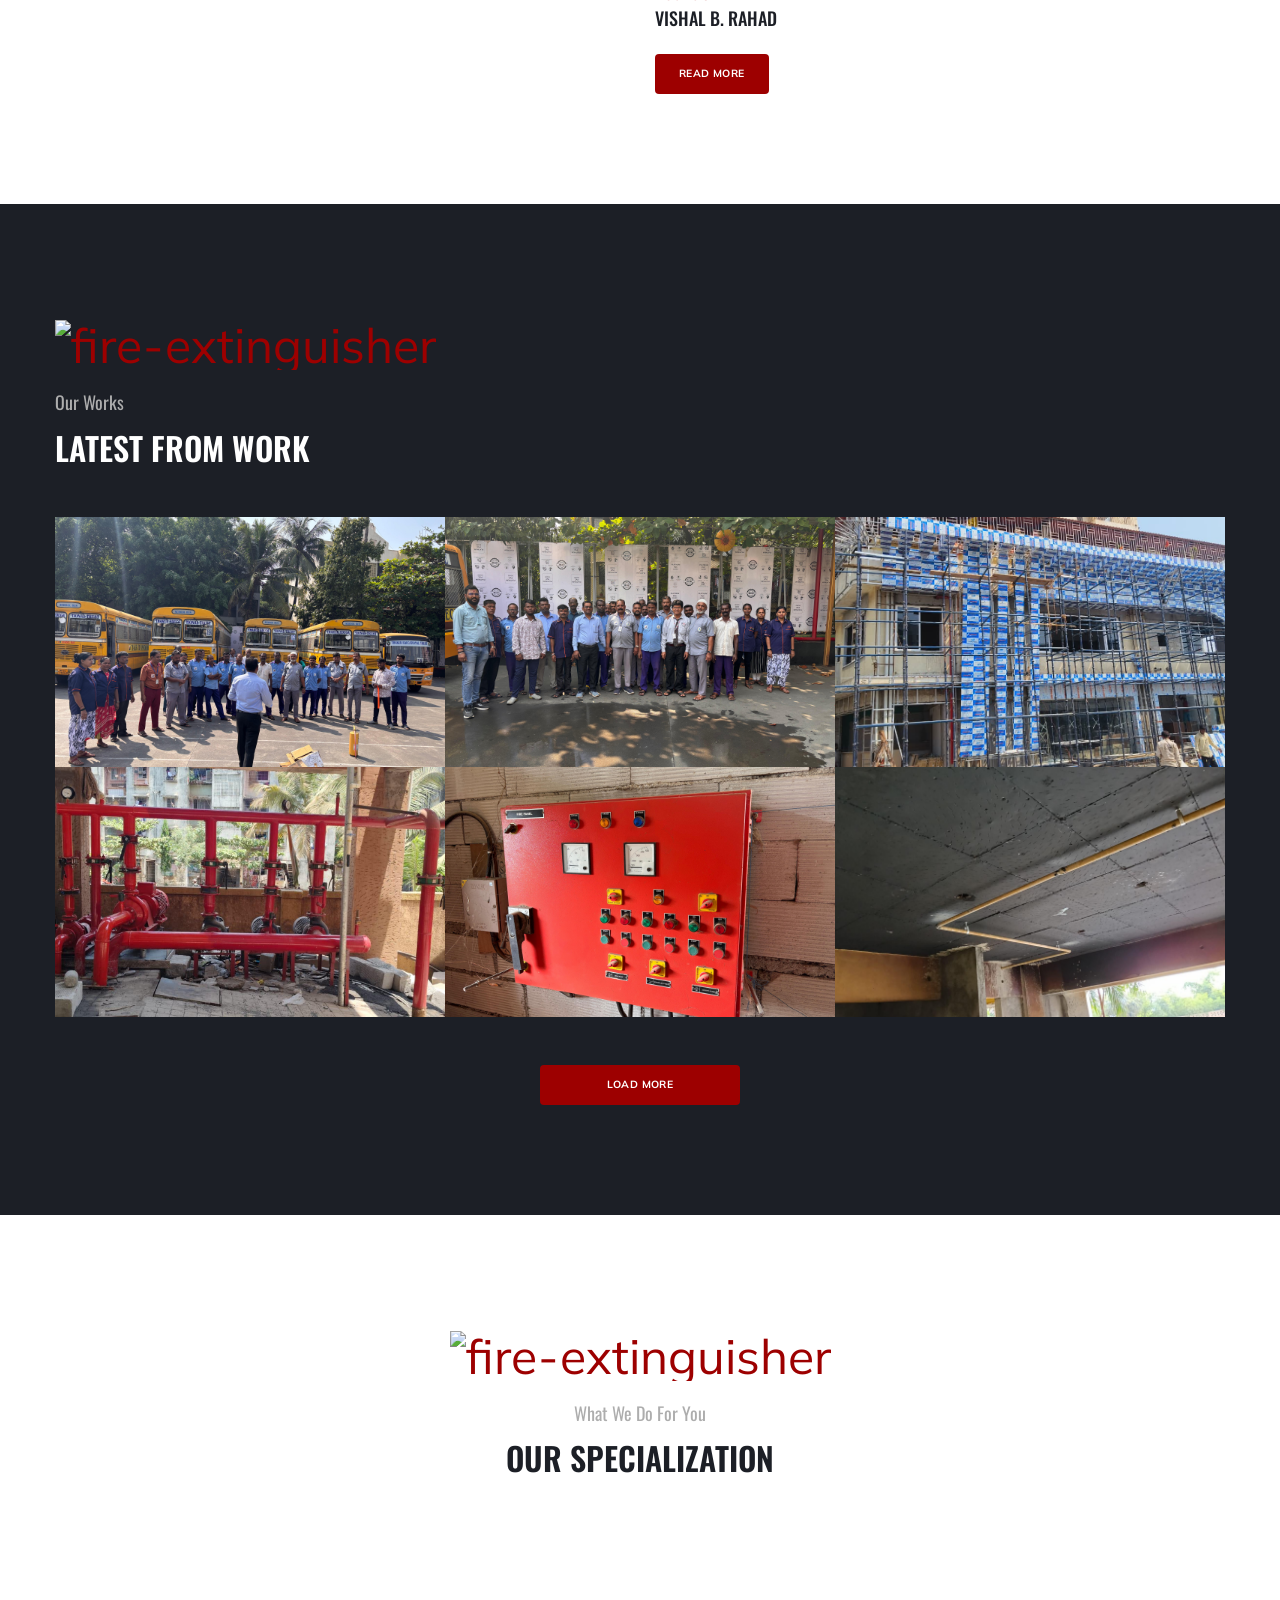
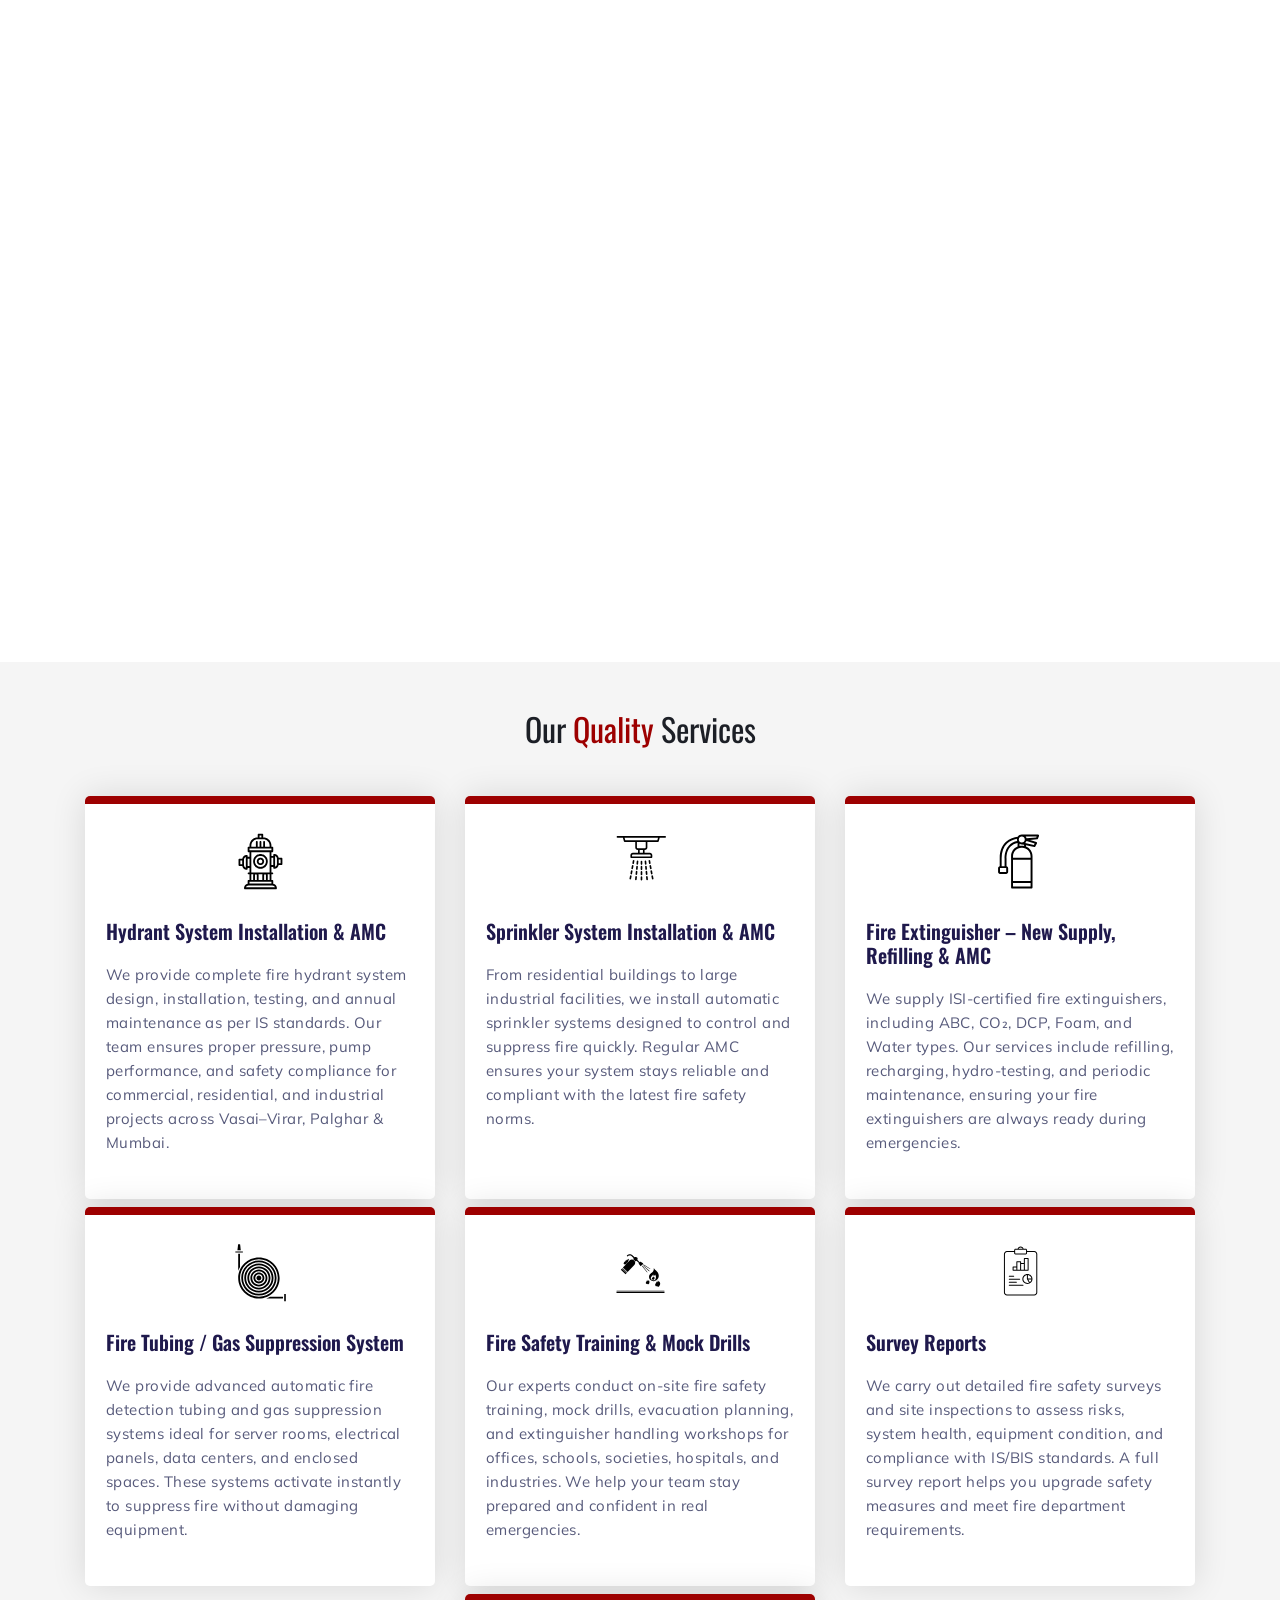
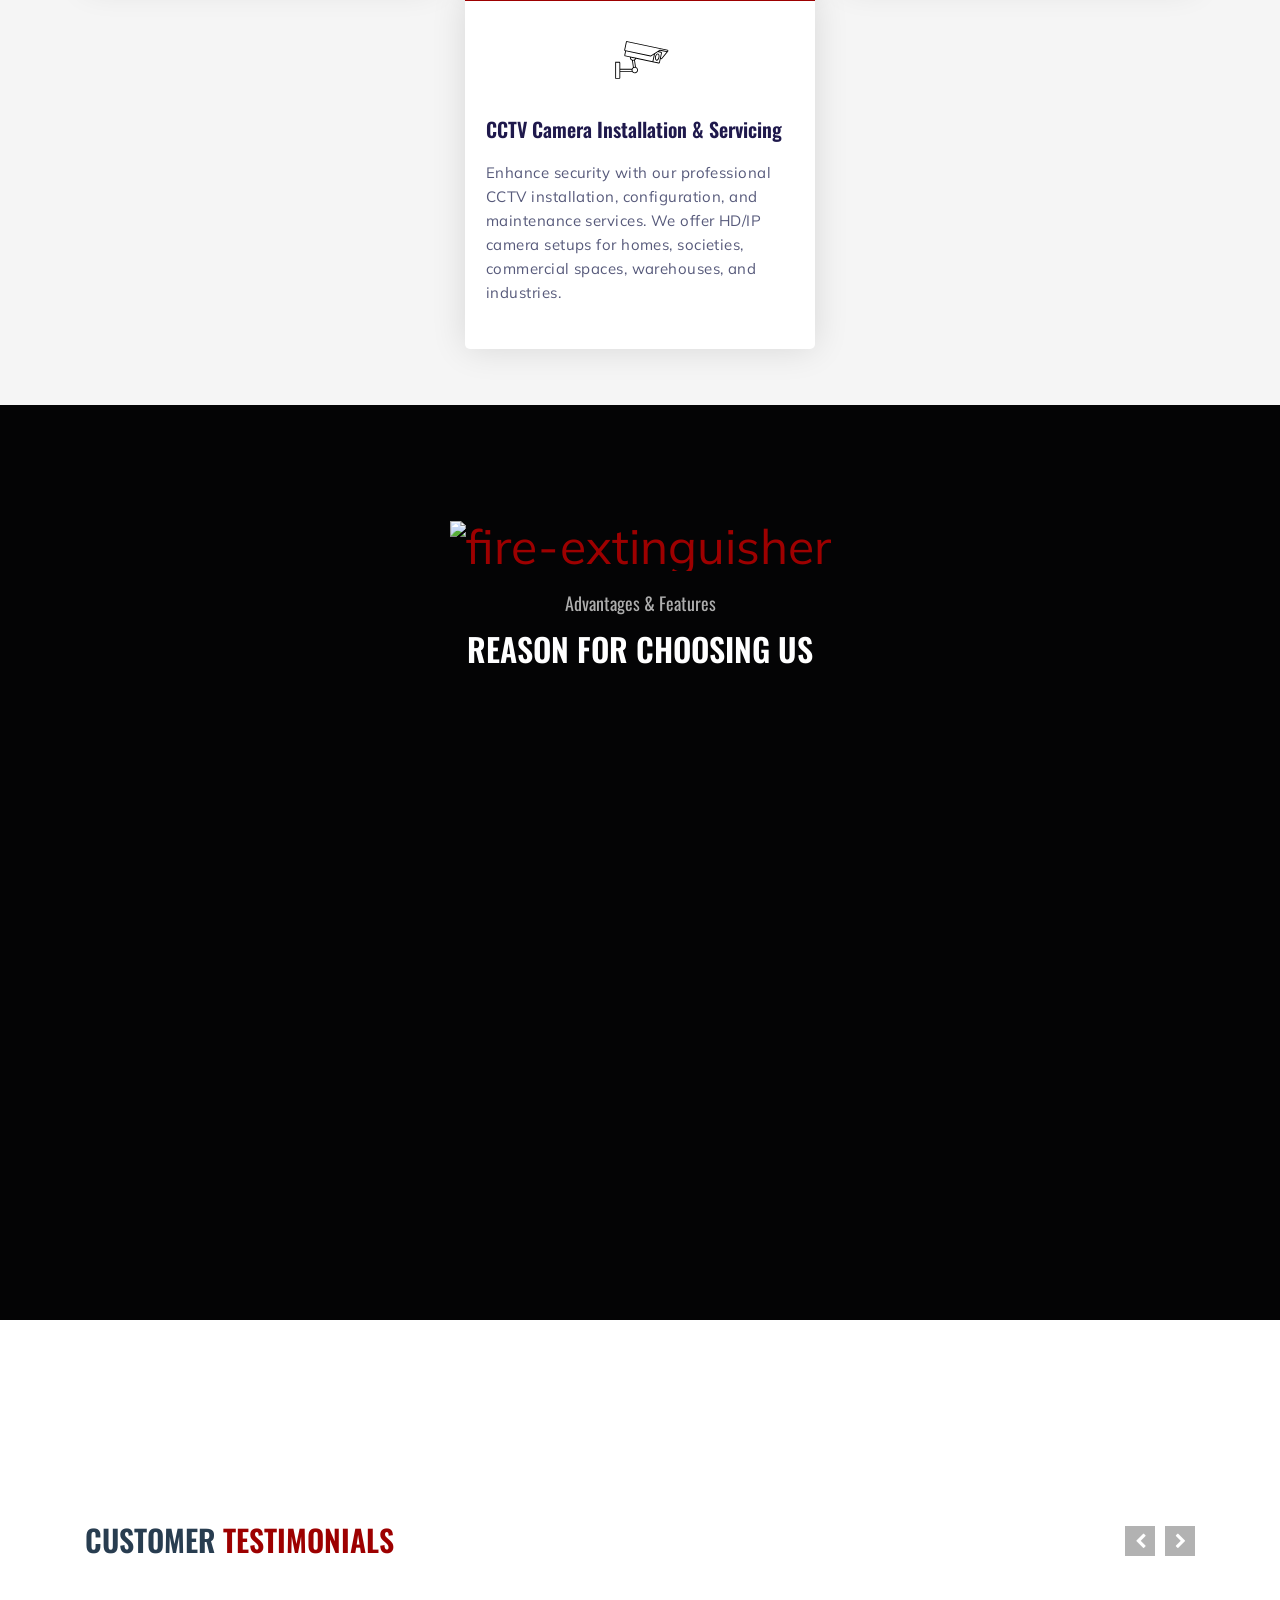
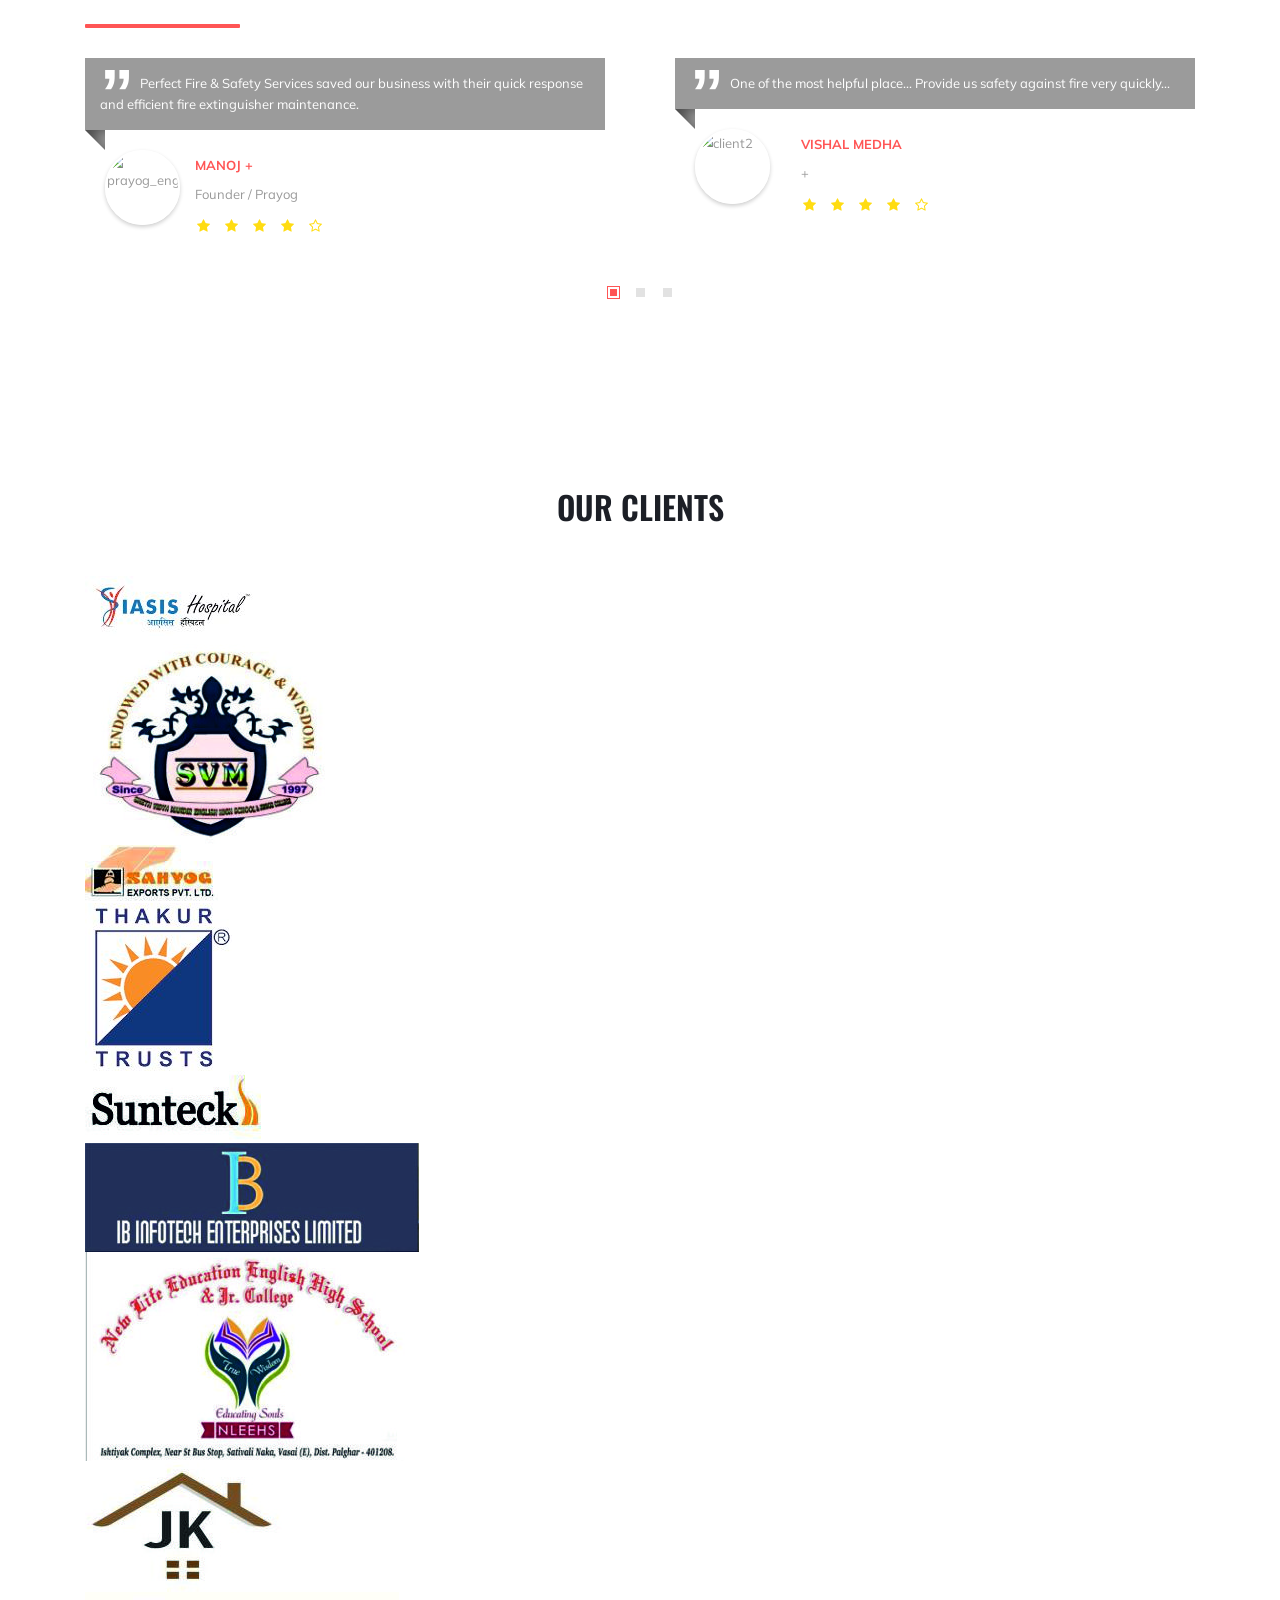
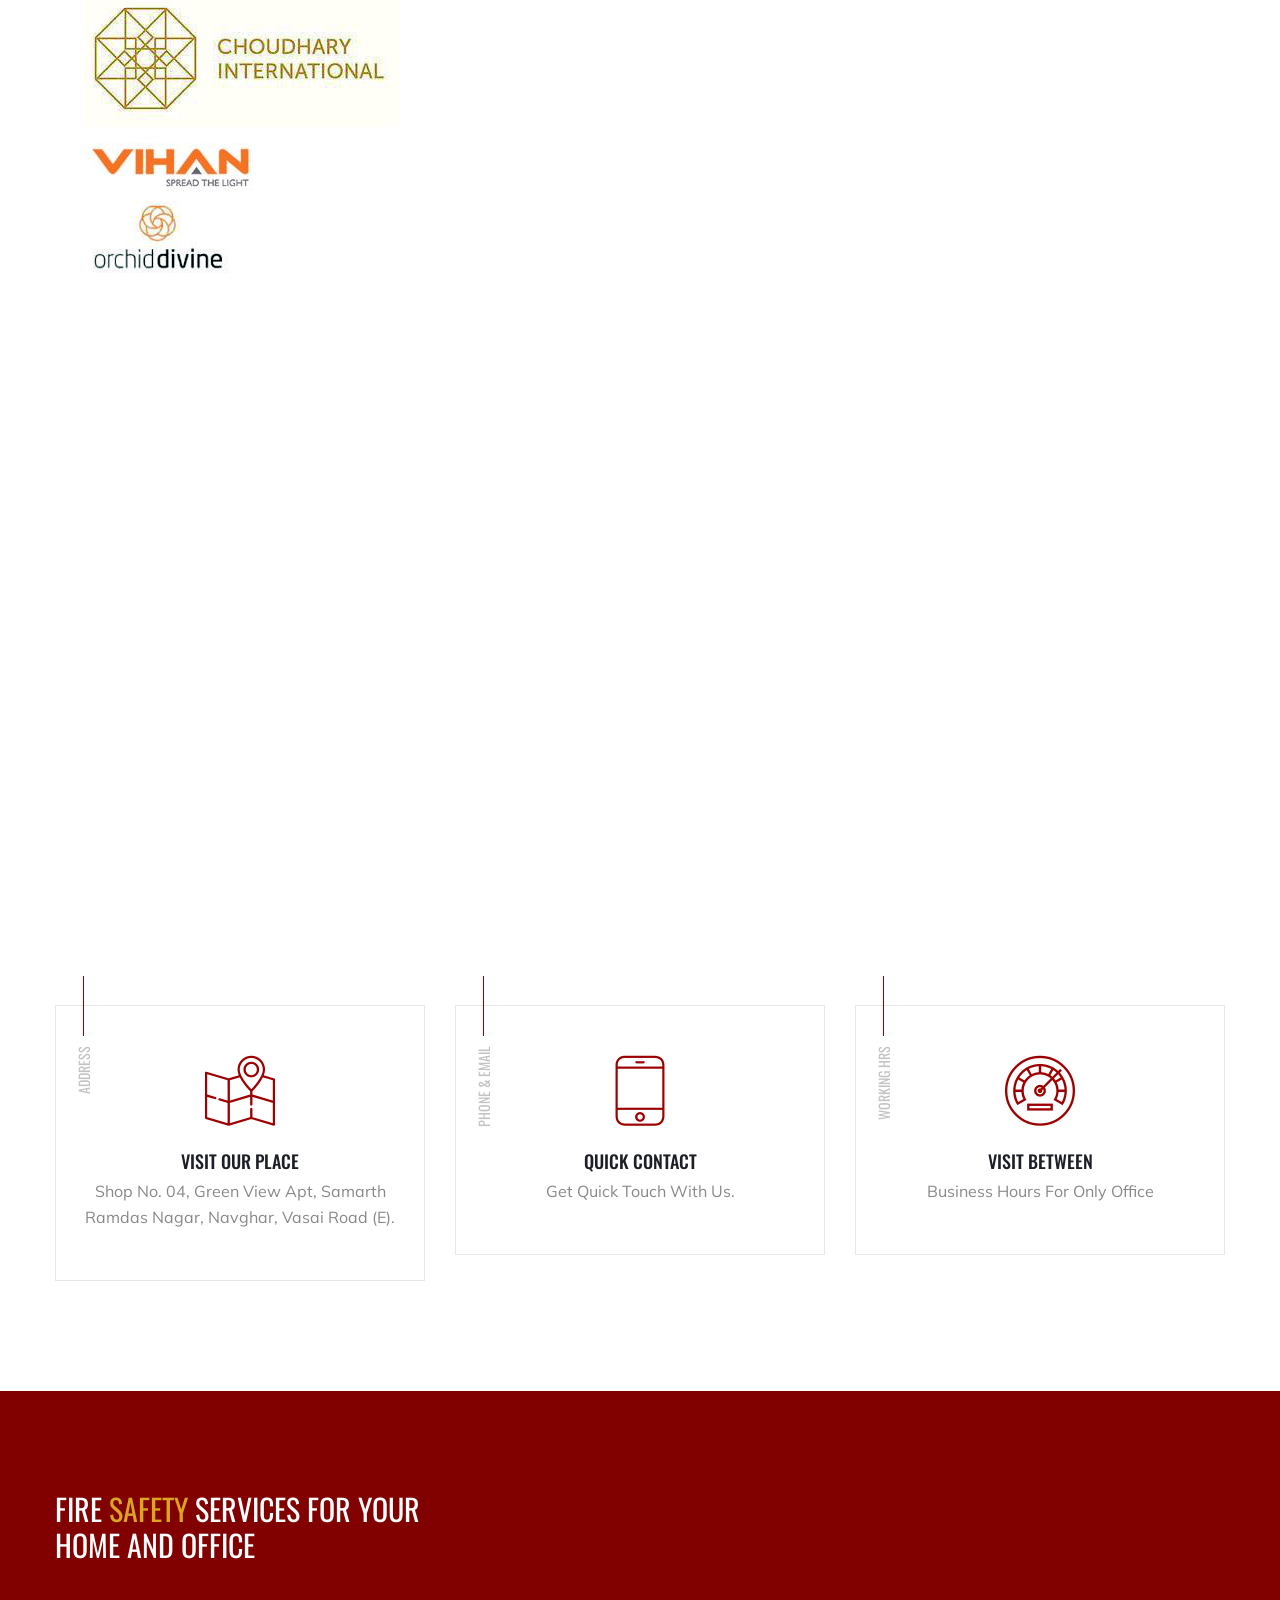
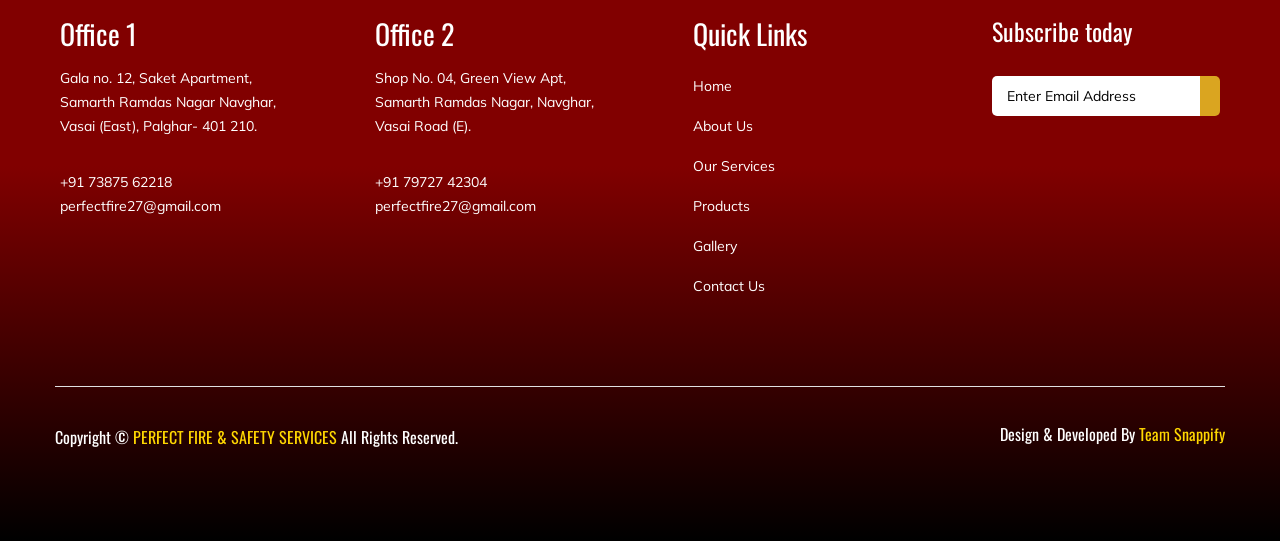
==== commit dd207fe0: "final build" ====
--- a/index.html
+++ b/index.html
@@ -986,7 +986,7 @@
 
 
         <!-- CLIENT LOGO -->
-<div class="container">
+<div class="container mt-5">
     <div class="sec-title text-center">
   <h1>Our  Clients</h1>
   </div>
@@ -1153,7 +1153,7 @@
                             <li>Vasai (East), Palghar- 401 210.</li>
                         </ul>
                         <ul class="pt-3">
-                            <li><i class="uil uil-mobile-android"></i> +91 73875 62218</li>
+                            <li class="footer_mobile"><i class="uil uil-mobile-android"></i> +91 73875 62218</li>
                             <li><i class="uil uil-envelope-bookmark"></i> perfectfire27@gmail.com</li>
                         </ul>
                        </div>
@@ -1166,7 +1166,7 @@
                             <li> Vasai Road (E).</li>
                         </ul>
                         <ul class="pt-3">
-                            <li><i class="uil uil-mobile-android"></i> +91 79727 42304</li>
+                            <li class="footer_mobile"><i class="uil uil-mobile-android"></i> +91 79727 42304</li>
                             <li><i class="uil uil-envelope-bookmark"></i> perfectfire27@gmail.com</li>
                         </ul>
                        </div>
--- a/css/style.css
+++ b/css/style.css
@@ -16143,3 +16143,24 @@
   color: #f0f0f0;
 }
 /* ADVERTISERS SERVICE CARD ENDED */
+
+
+
+
+
+.footer_mobile{
+	text-decoration: none !important;
+	color: white !important;
+}
+
+
+.footer_mobile[href^="tel"]{
+	text-decoration: none !important;
+	color: white !important;
+}
+
+
+.customer-logos .slick-track{
+	display: flex;
+	align-items: center;
+}
